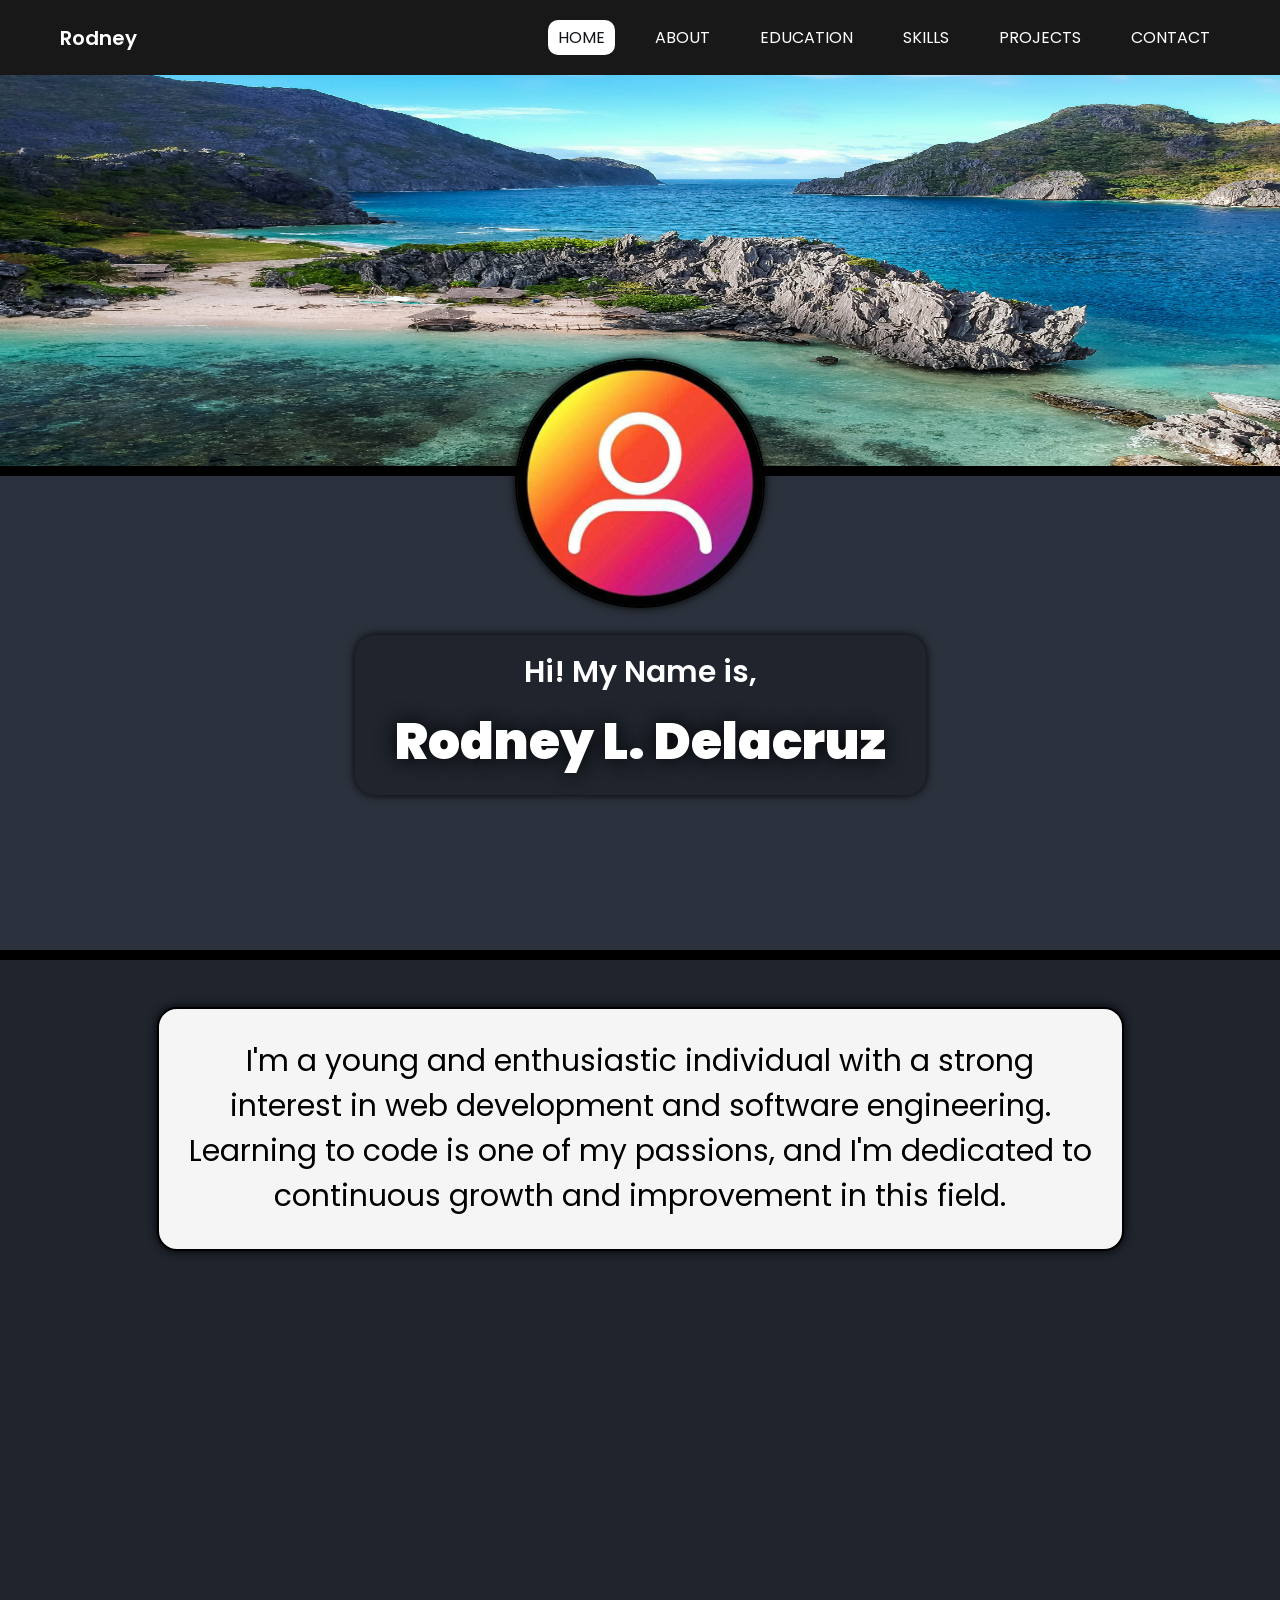
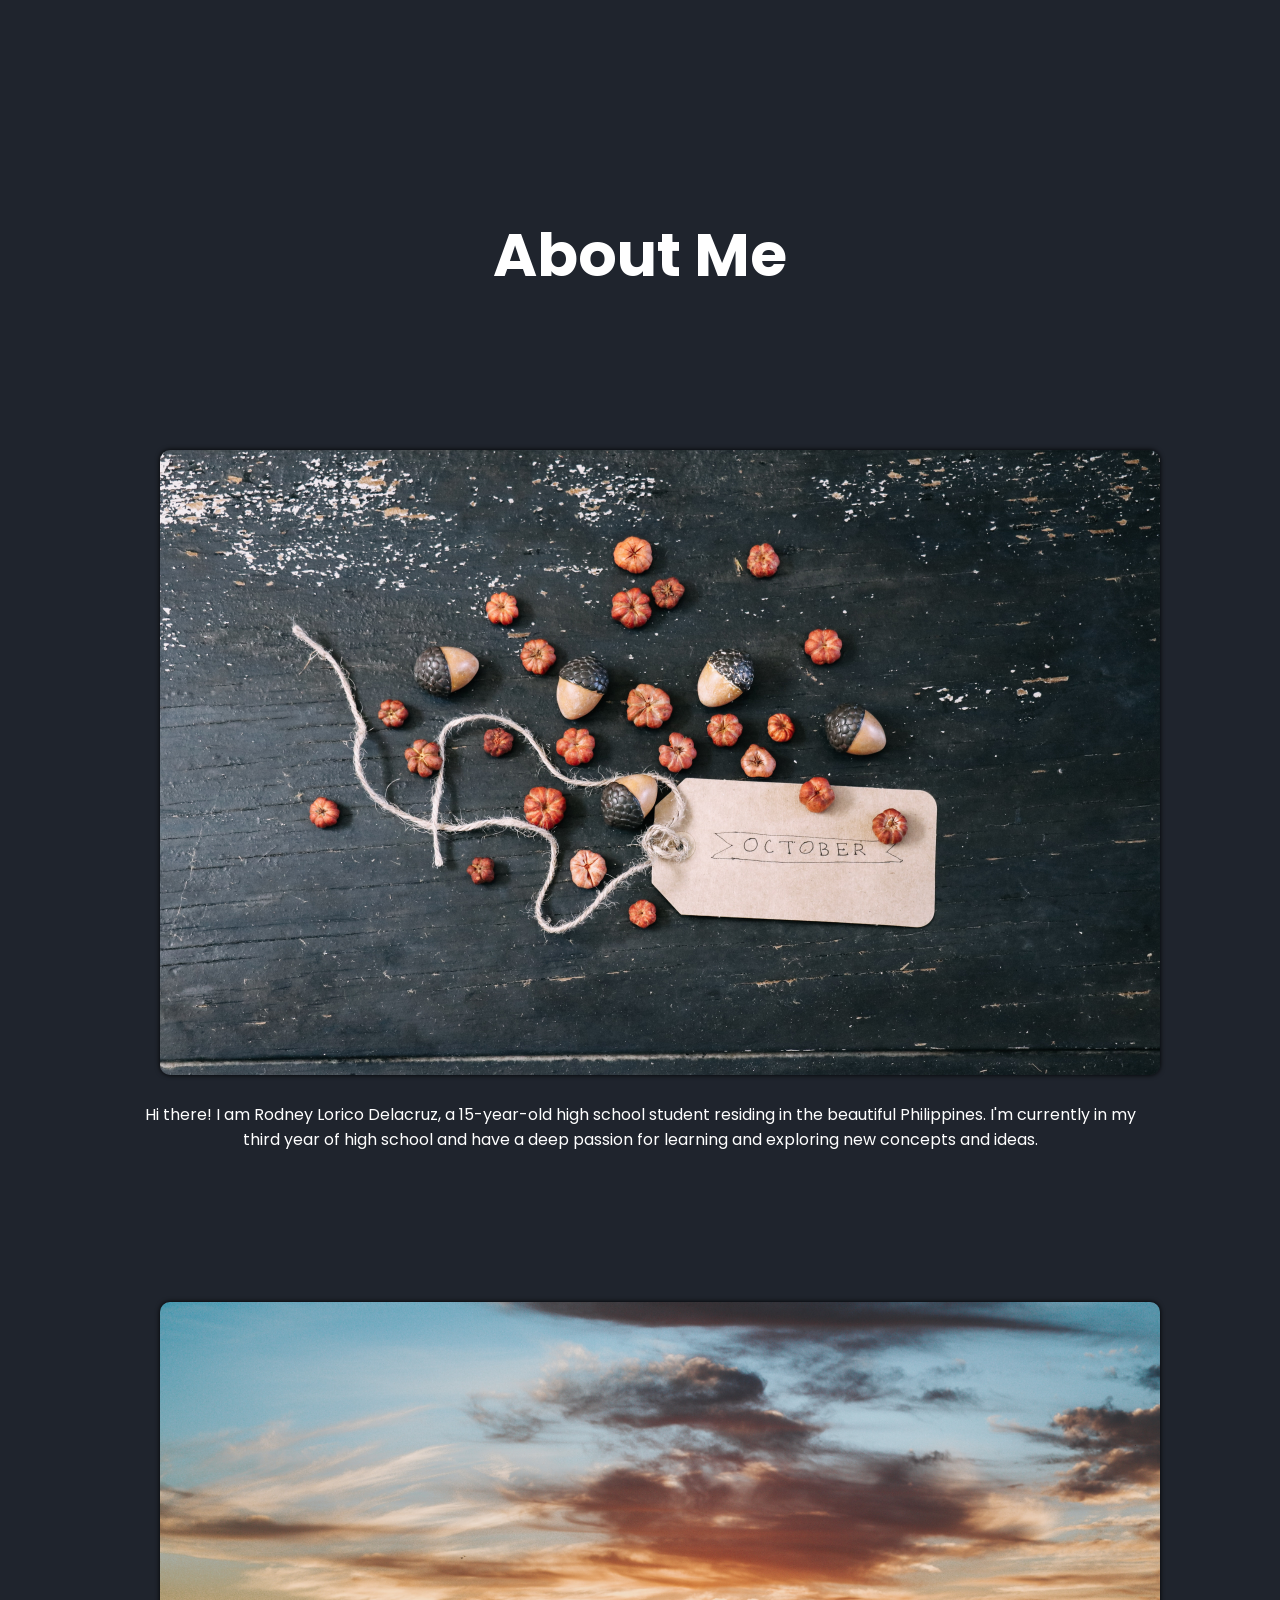
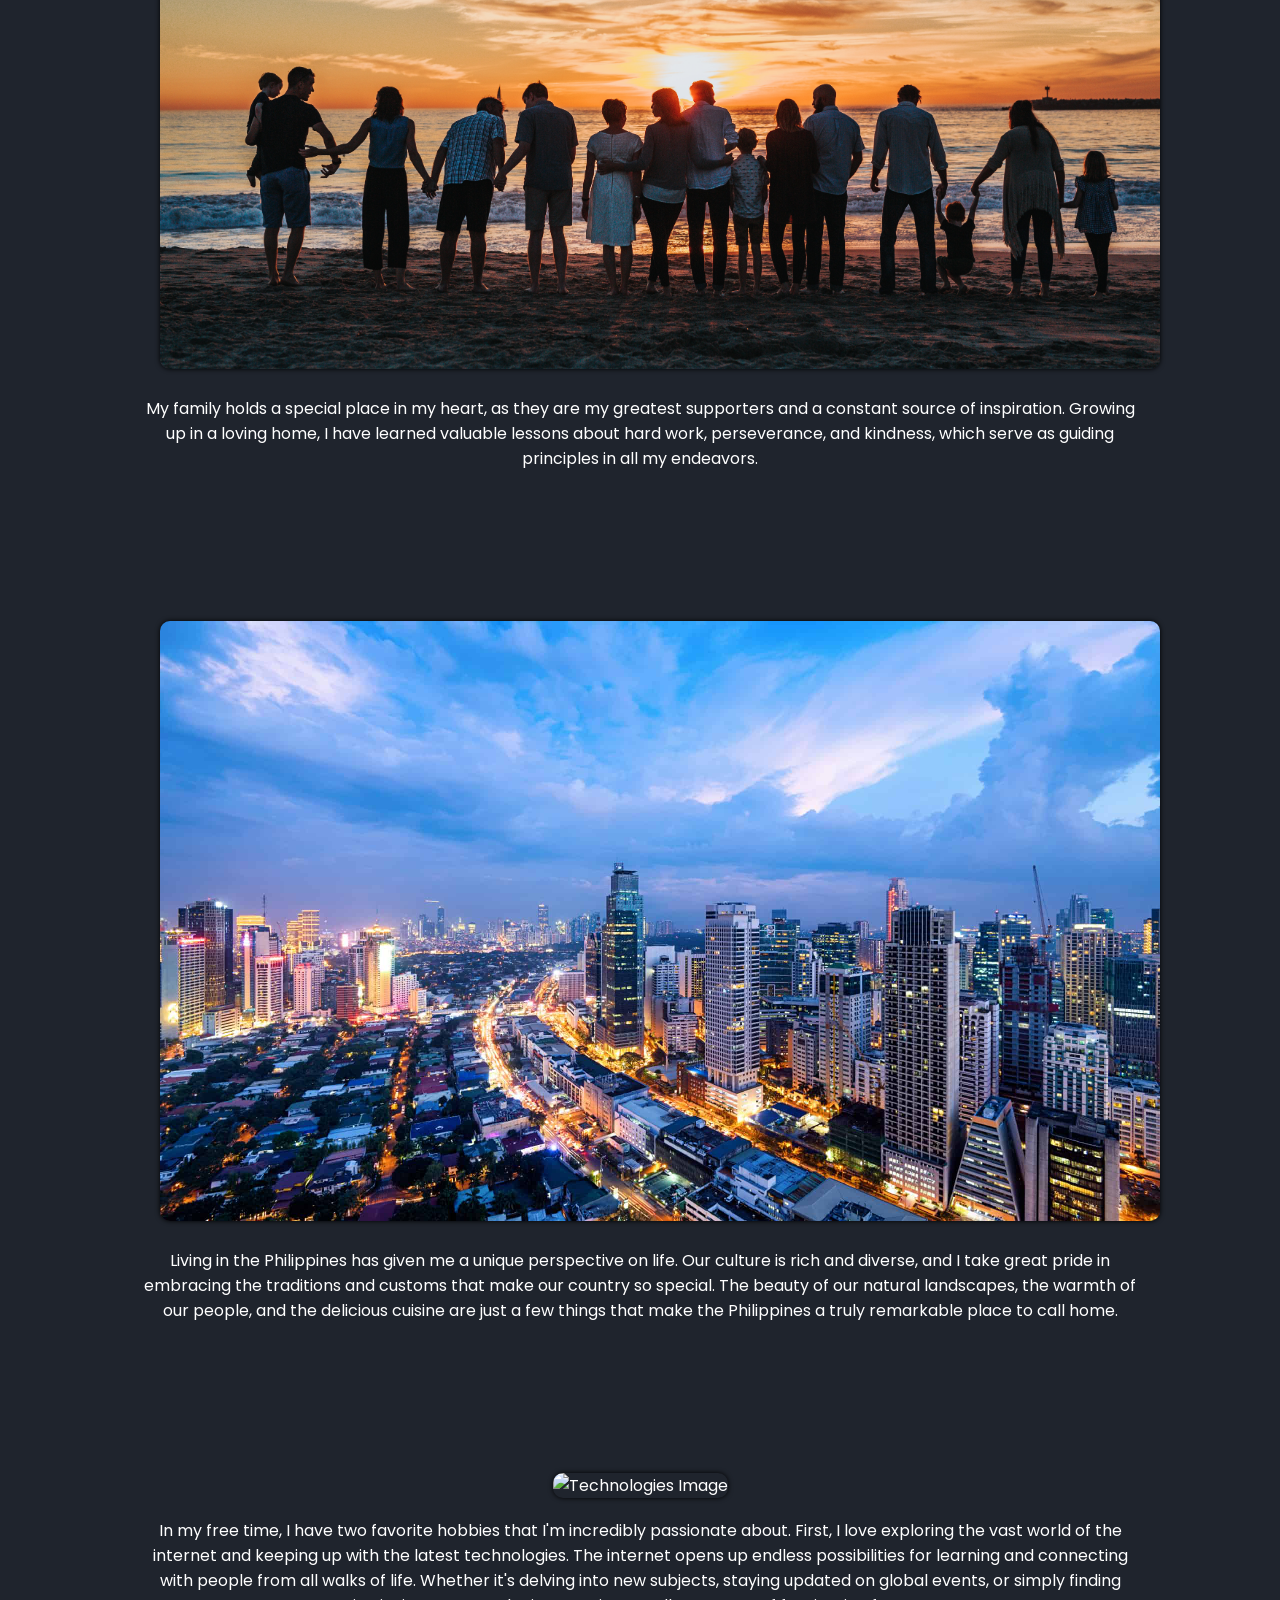
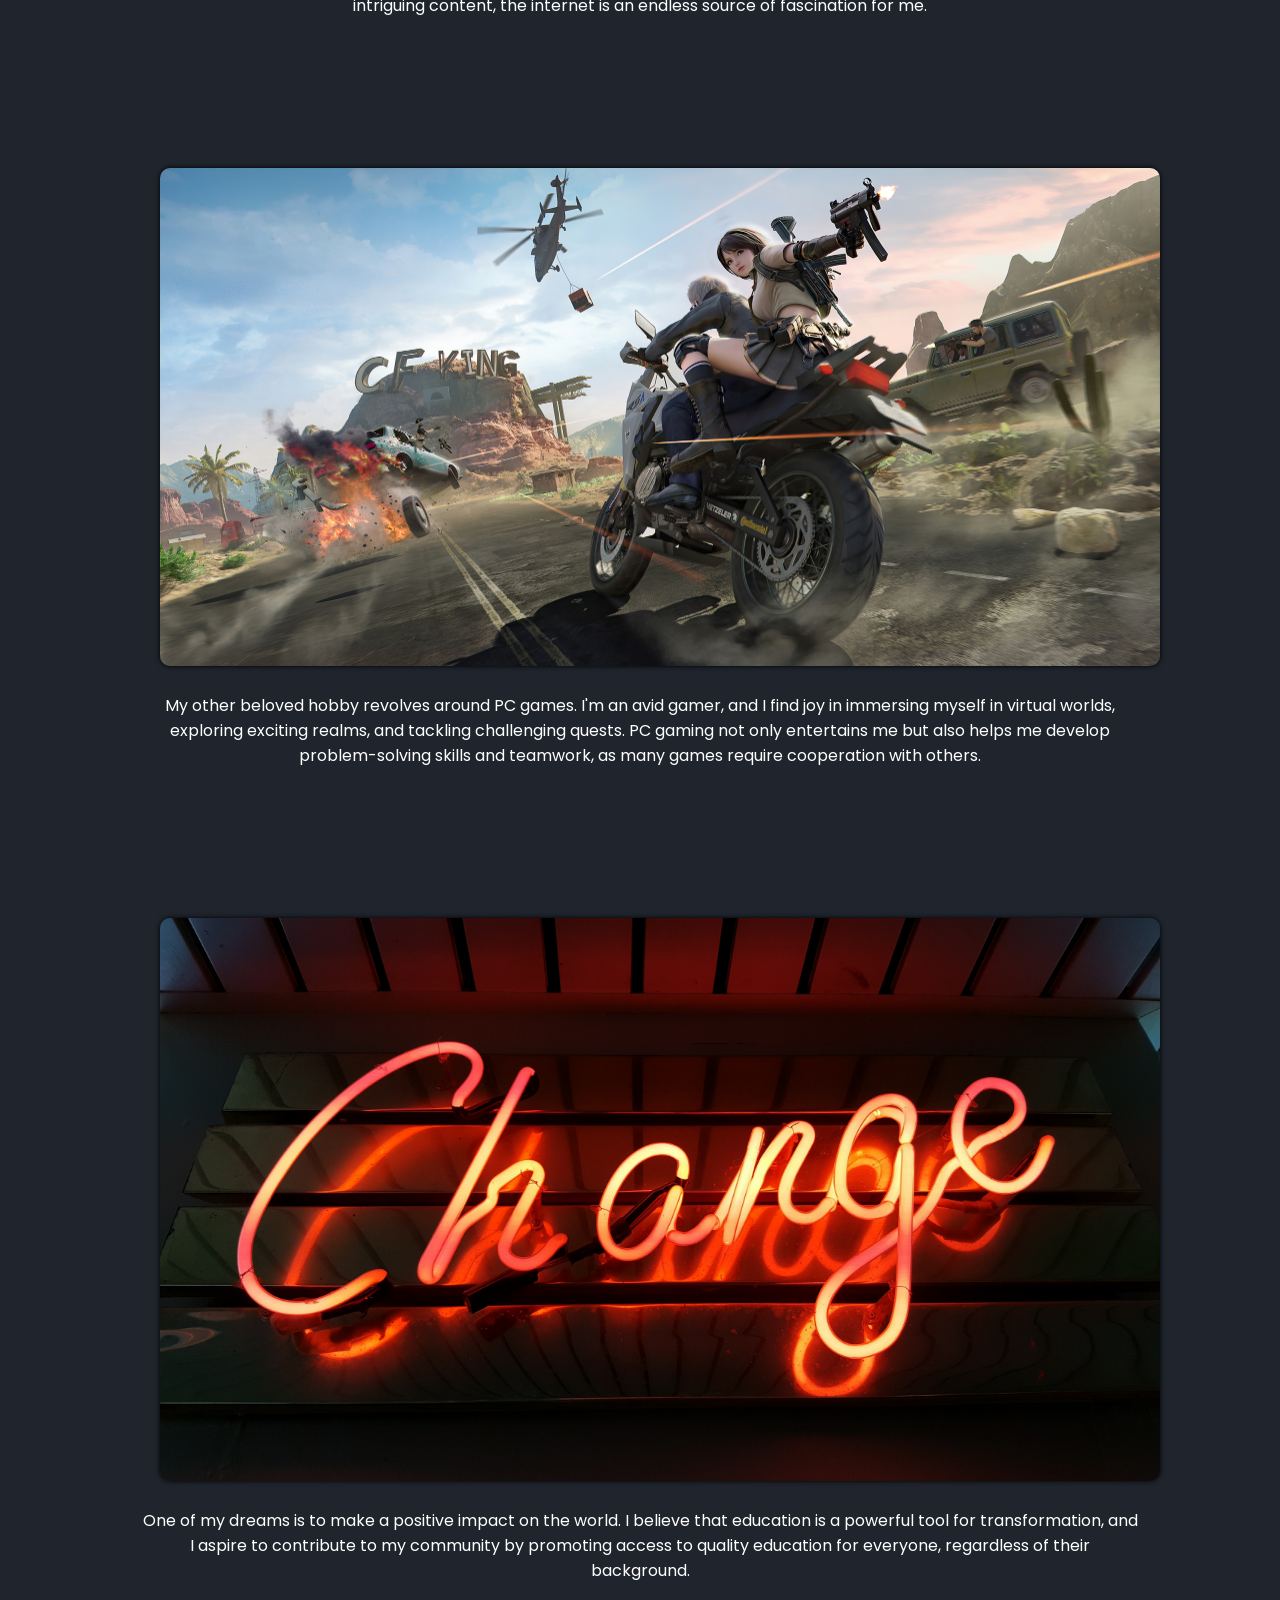
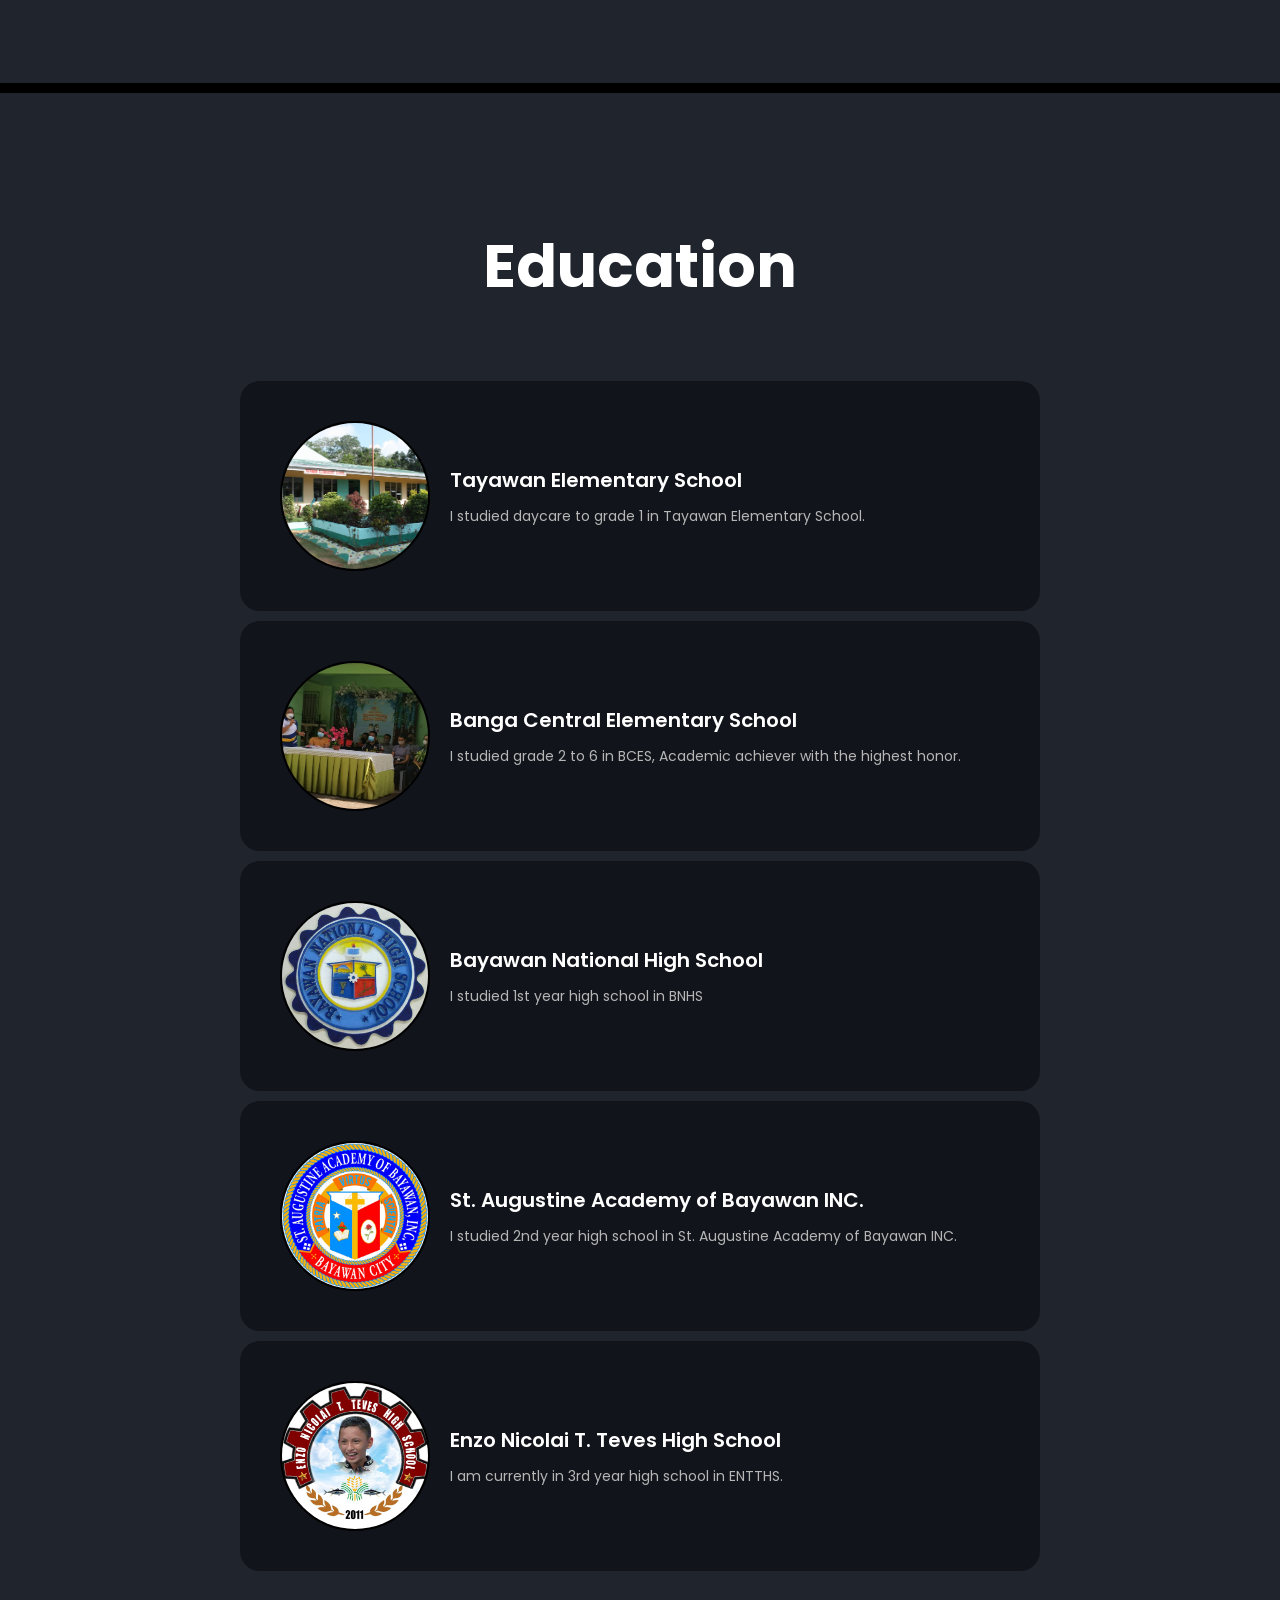
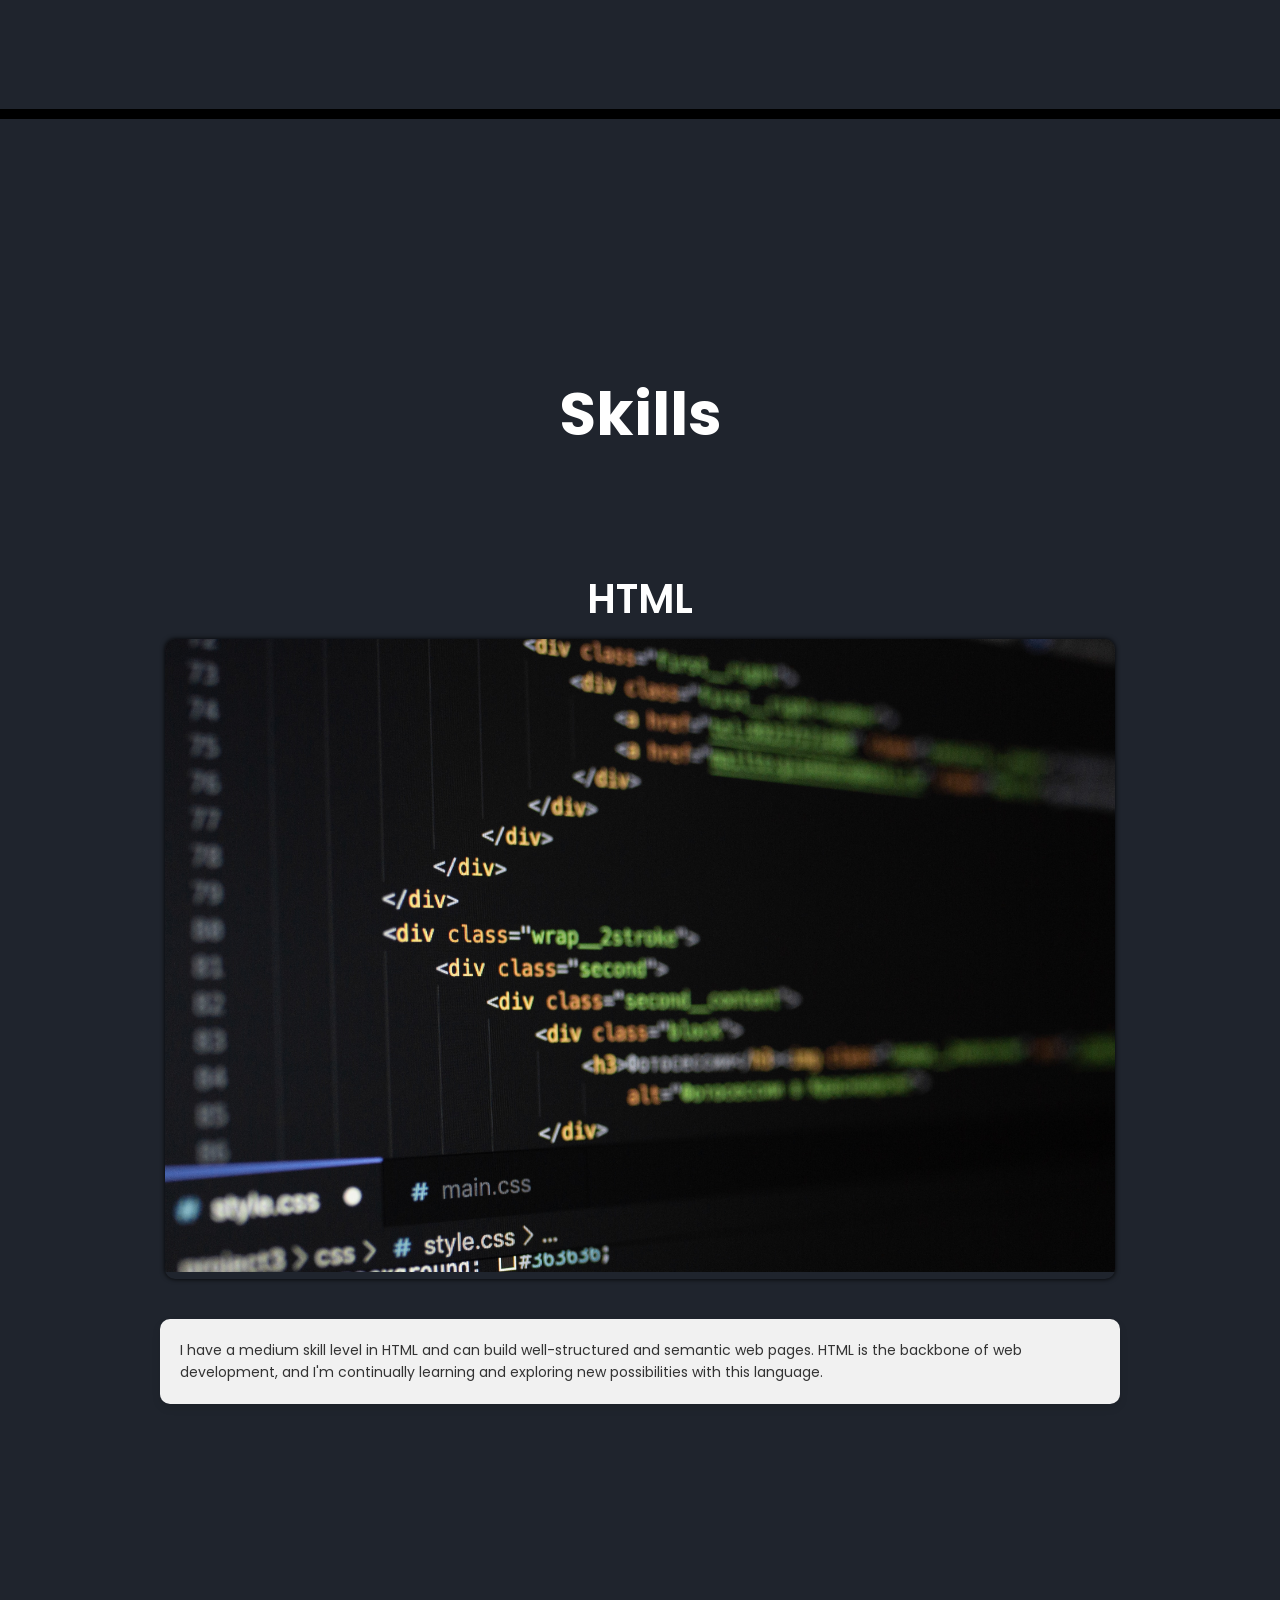
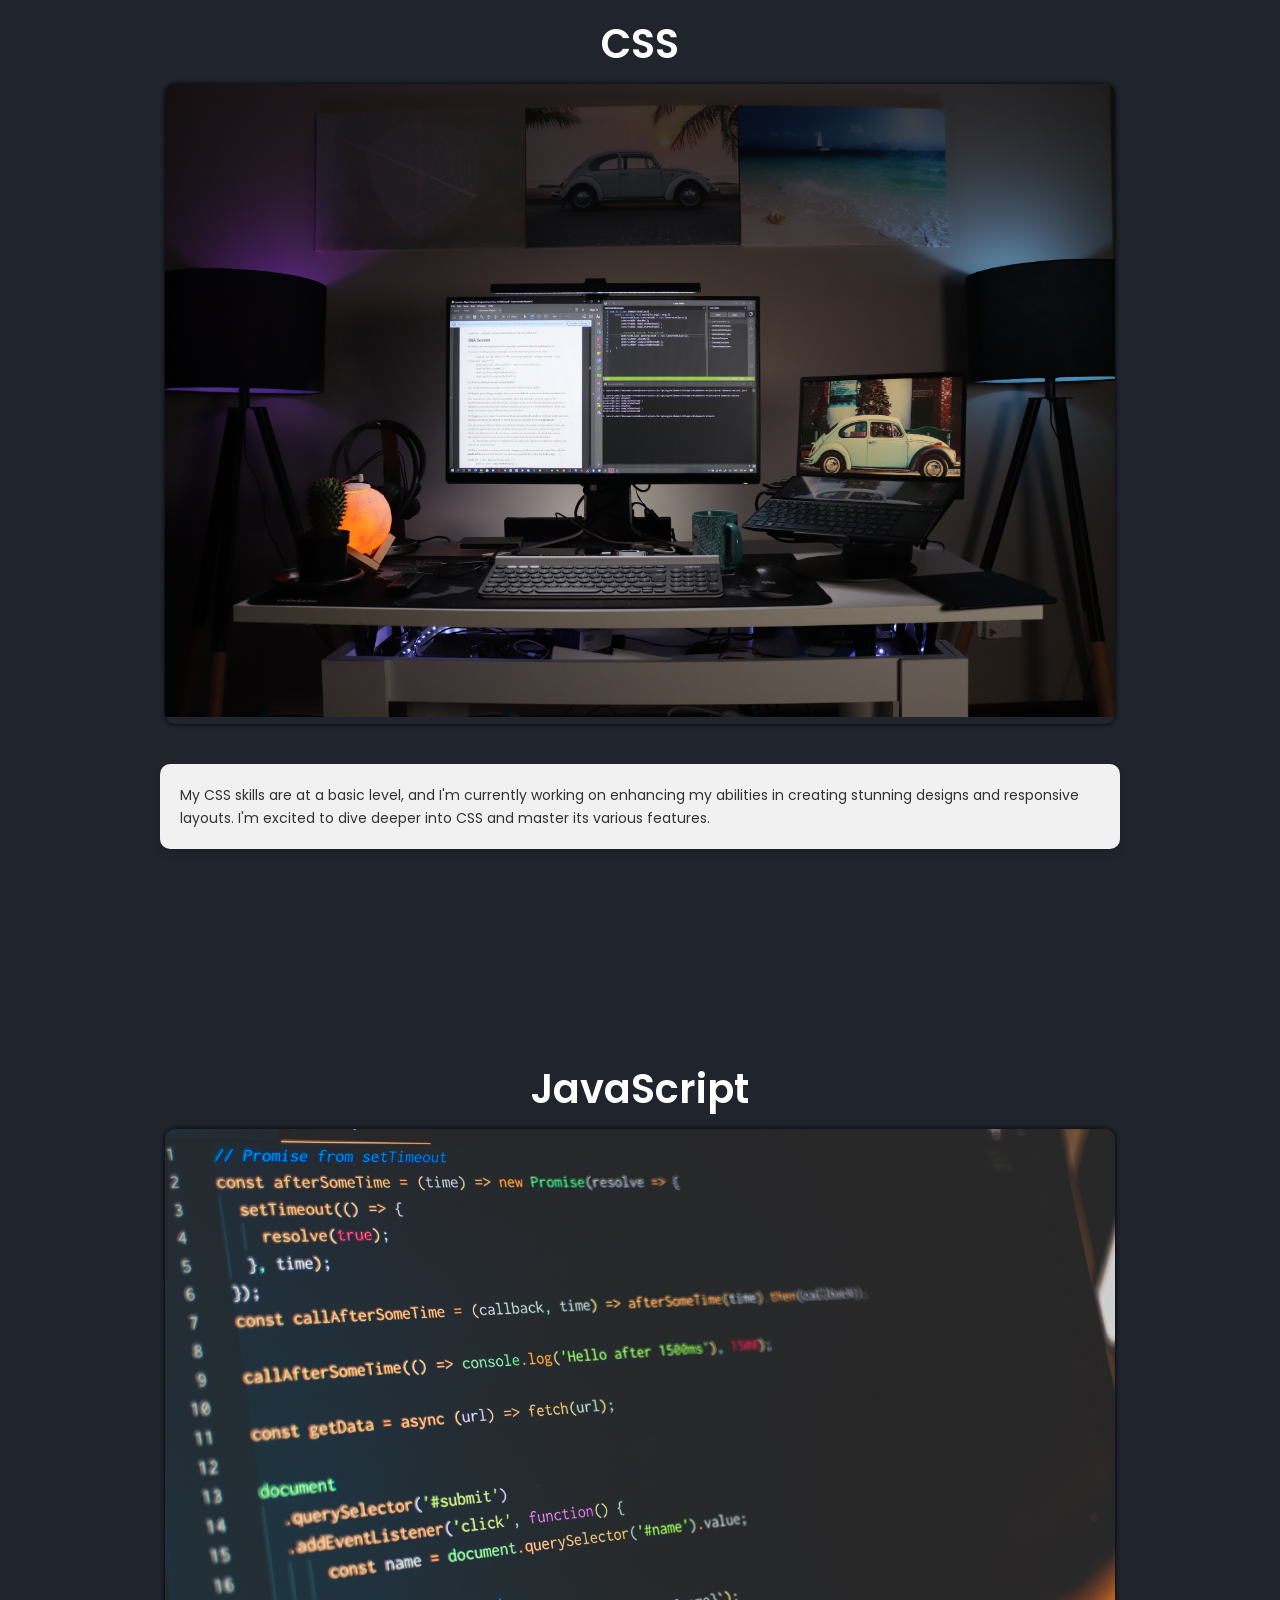
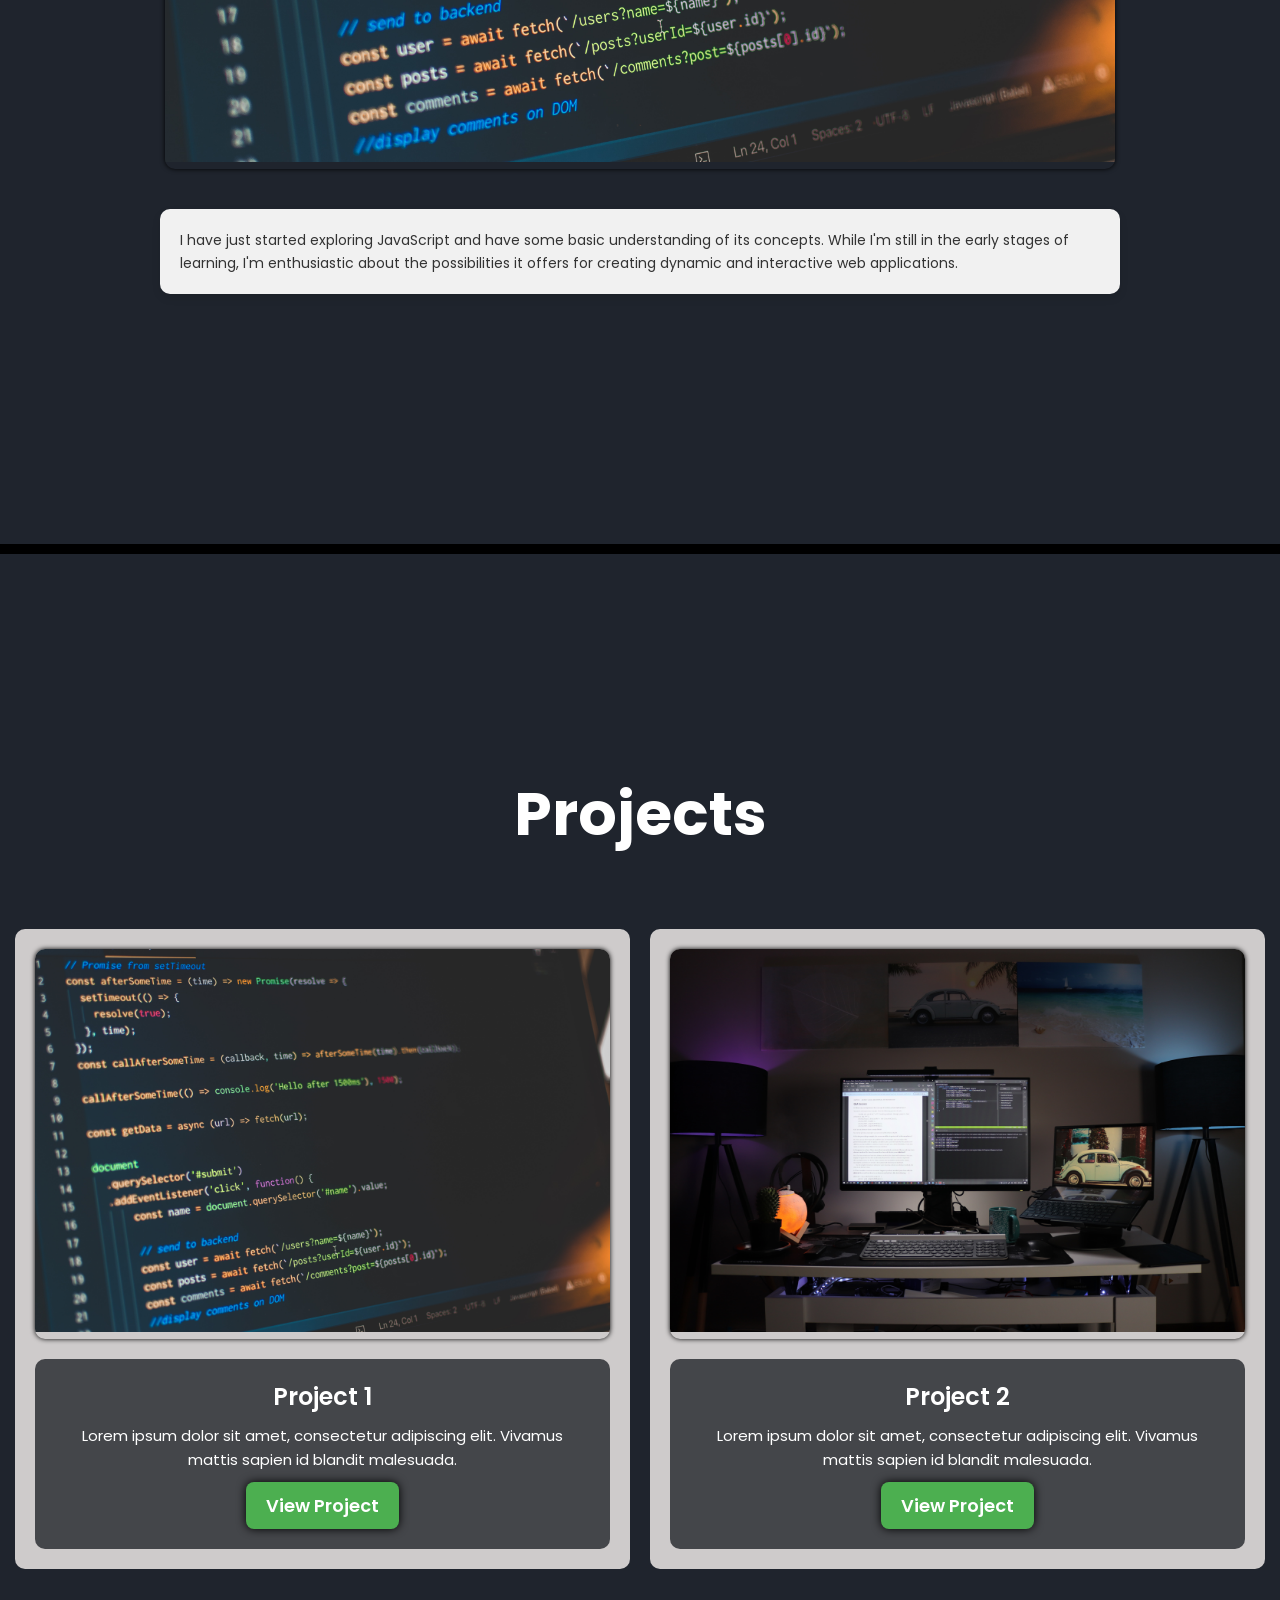
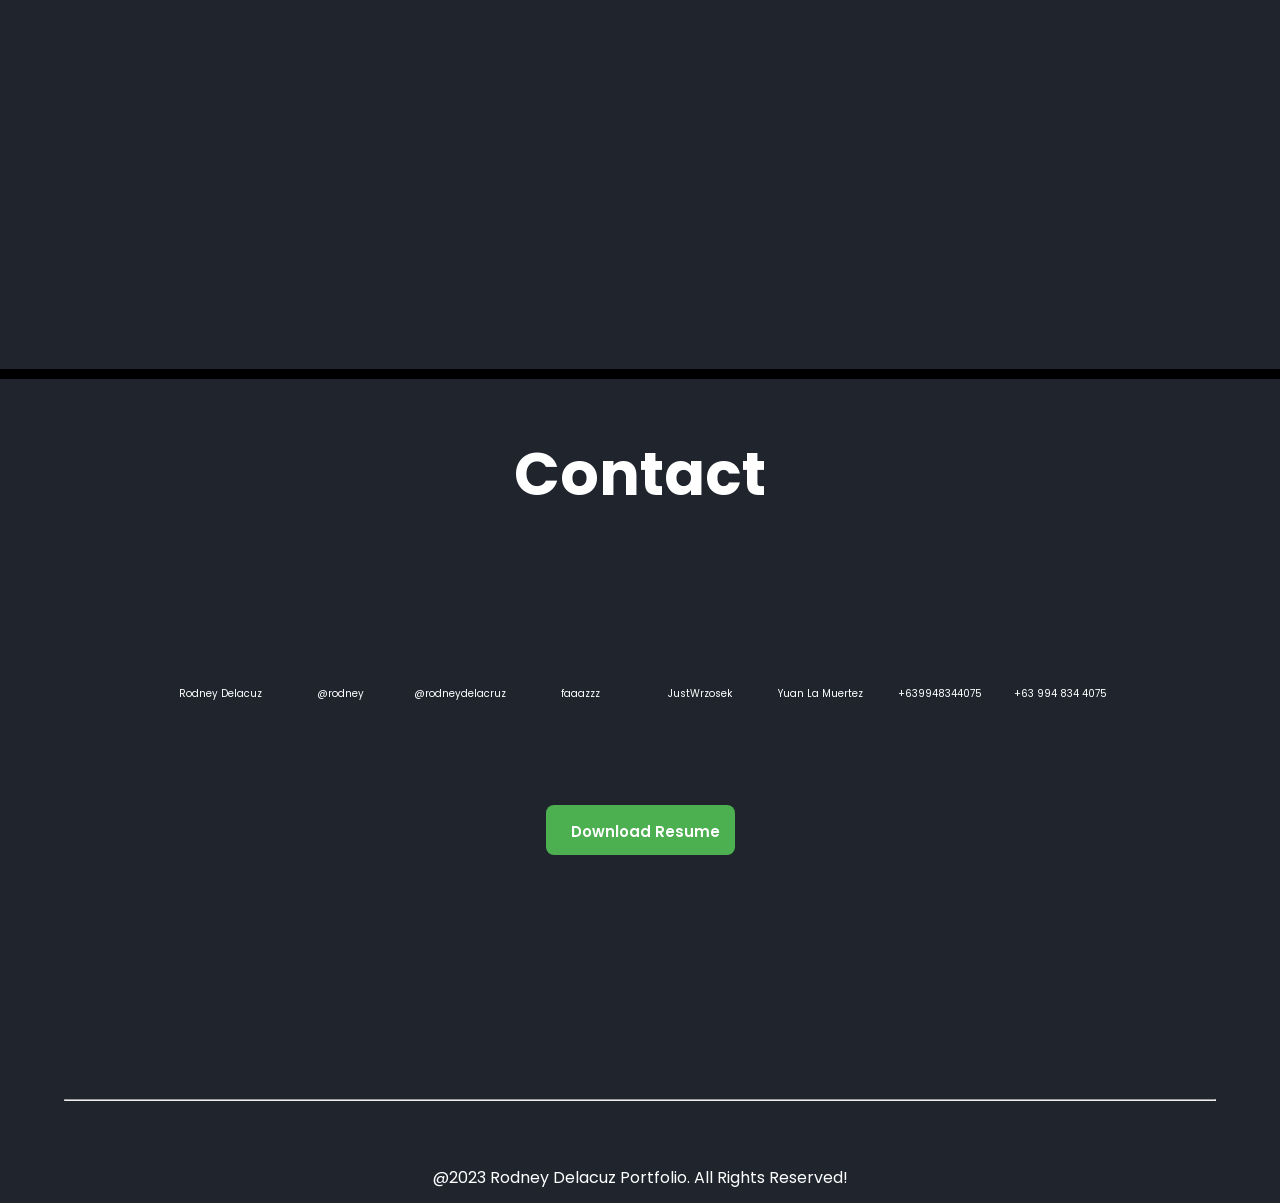
==== index.html @ 7a2fbad9 "v1.2.4 - Home Section Revamped - Fixed compatability" ====
<!DOCTYPE html>
<html lang="en">
<head>
    <meta charset="UTF-8">
    <meta name="viewport" content="width=device-width, initial-scale=1.0">
    <title>Rodney Delacruz</title>
    <link href='https://fonts.googleapis.com/css?family=Poppins' rel='stylesheet'>
    <link rel="stylesheet" href="style.css">
    <script src="https://cdnjs.cloudflare.com/ajax/libs/font-awesome/6.0.0-beta3/js/all.min.js"></script>
</head>
<body>

    <header>
        <nav>
            <ul class='nav-bar'>
                <li class='logo'><a href='#'>Rodney</a></li>
                <input type='checkbox' id='check' />
                <span class="menu">
                    <li><a href="#Home" class="active">Home</a></li>
                    <li><a href="#About">About</a></li>
                    <li><a href="#Education">Education</a></li>
                    <li><a href="#Skills">Skills</a></li>
                    <li><a href="#Projects">Projects</a></li>
                    <li><a href="#Contact">Contact</a></li>
                    <label for="check" class="close-menu"><i class="fas fa-times"></i></label>
                </span>
                <label for="check" class="open-menu"><i class="fas fa-bars"></i></label>
            </ul>
        </nav>
        </header>
    

        <section id="Home">
            <div class="home-container">
                <div class="image">
                    <img src="images/philippines.jpg" alt="">
                </div>
                <div class="profile-pic">
                    <img src="images/user.jpg" alt="">
                </div>
                <div class="content content-bottom-left">
                    <p class="hi-intro">Hi! My Name is,</p>
                    <h2 class="name">Rodney L. Delacruz</h2>
                </div>
                <div class="content content-bottom-right">
                    <p class="content-text">I'm a young and enthusiastic individual with a strong <br>interest
                        in web development and software engineering. <br>Learning to code is one of my passions,
                        and I'm dedicated to <br>continuous growth and improvement in this field.</p>
                </div>
            </div>
        </section>

    <section id="About">

        <div class="about">
            <h2 class="about-heading">About Me</h2>
    
            <div class="about-item">
                <div class="about-image">
                    <img src="images/october.jpg" alt="October Image">
                </div>
                <p class="about-content-text">Hi there! I am Rodney Lorico Delacruz, a 15-year-old high school student residing in the beautiful Philippines. I'm currently in my third year of high school and have a deep passion for learning and exploring new concepts and ideas.</p>
            </div>
    
            <div class="about-item">
                <div class="about-image">
                    <img src="images/family.jpg" alt="Family Image">
                </div>
                <p class="about-content-text">My family holds a special place in my heart, as they are my greatest supporters and a constant source of inspiration. Growing up in a loving home, I have learned valuable lessons about hard work, perseverance, and kindness, which serve as guiding principles in all my endeavors.</p>
            </div>
    
            <div class="about-item">
                <div class="about-image">
                    <img src="images/manila.jpg" alt="Philippines Image">
                </div>
                <p class="about-content-text">Living in the Philippines has given me a unique perspective on life. Our culture is rich and diverse, and I take great pride in embracing the traditions and customs that make our country so special. The beauty of our natural landscapes, the warmth of our people, and the delicious cuisine are just a few things that make the Philippines a truly remarkable place to call home.</p>
            </div>
    
            <div class="about-item">
                <div class="about-image">
                    <img src="images/technologies.jpg" alt="Technologies Image">
                </div>
                <p class="about-content-text">In my free time, I have two favorite hobbies that I'm incredibly passionate about. First, I love exploring the vast world of the internet and keeping up with the latest technologies. The internet opens up endless possibilities for learning and connecting with people from all walks of life. Whether it's delving into new subjects, staying updated on global events, or simply finding intriguing content, the internet is an endless source of fascination for me.</p>
            </div>
    
            <div class="about-item">
                <div class="about-image">
                    <img src="images/cod.jpg" alt="PC Games Image">
                </div>
                <p class="about-content-text">My other beloved hobby revolves around PC games. I'm an avid gamer, and I find joy in immersing myself in virtual worlds, exploring exciting realms, and tackling challenging quests. PC gaming not only entertains me but also helps me develop problem-solving skills and teamwork, as many games require cooperation with others.</p>
            </div>
    
            <div class="about-item">
                <div class="about-image">
                    <img src="images/possitive.jpg" alt="Positive Impact Image">
                </div>
                <p class="about-content-text">One of my dreams is to make a positive impact on the world. I believe that education is a powerful tool for transformation, and I aspire to contribute to my community by promoting access to quality education for everyone, regardless of their background.</p>
            </div>
        </div>

    </section>
    <section id="Education">
        <div class="education-container">
            <h2 class="education-heading">Education</h2>
            <div class="education-item">
                <img src="images/tes.jpg" alt="Tayawan Elementary School" class="education-image">
                <div class="education-details">
                    <h3 class="education-title">Tayawan Elementary School</h3>
                    <p class="education-description">I studied daycare to grade 1 in Tayawan Elementary School.</p>
                </div>
            </div>
            <div class="education-item">
                <img src="images/bces.jpg" alt="Barangay Banga Central Elementary School" class="education-image">
                <div class="education-details">
                    <h3 class="education-title">Banga Central Elementary School</h3>
                    <p class="education-description">I studied grade 2 to 6 in BCES, Academic achiever with the highest honor.</p>
                </div>
            </div>
            <div class="education-item">
                <img src="images/bnhs.jpg" alt="Bayawan National High School" class="education-image">
                <div class="education-details">
                    <h3 class="education-title">Bayawan National High School</h3>
                    <p class="education-description">I studied 1st year high school in BNHS</p>
                </div>
            </div>
            <div class="education-item">
                <img src="images/saa.jpg" alt="St. Augustine Academy of Bayawan INC." class="education-image">
                <div class="education-details">
                    <h3 class="education-title">St. Augustine Academy of Bayawan INC.</h3>
                    <p class="education-description">I studied 2nd year high school in St. Augustine Academy of Bayawan INC.</p>
                </div>
            </div>
            <div class="education-item">
                <img src="images/entths.jpg" alt="Enzo Nicolai T. Teves High School" class="education-image">
                <div class="education-details">
                    <h3 class="education-title">Enzo Nicolai T. Teves High School</h3>
                    <p class="education-description">I am currently in 3rd year high school in ENTTHS.</p>
                </div>
            </div>
        </div>
    </section>

    <section id="Skills">

        <div class="skills-container">
            <h2 class="skills-heading">Skills</h2>
    
            <div class="skill-item">
                <i class="fab fa-html5 skill-icon"></i>
                <h3 class="skill-title">HTML</h3>
                <div class="skill-image">
                    <img src="images/html.jpg" alt="HTML">
                </div>
                <p class="skill-description">I have a medium skill level in HTML and can build well-structured and semantic web pages. HTML is the backbone of web development, and I'm continually learning and exploring new possibilities with this language.</p>
            </div>
    
            <div class="skill-item">
                <i class="fab fa-css3-alt skill-icon"></i>
                <h3 class="skill-title">CSS</h3>
                <div class="skill-image">
                    <img src="images/css.jpg" alt="CSS">
                </div>
                <p class="skill-description">My CSS skills are at a basic level, and I'm currently working on enhancing my abilities in creating stunning designs and responsive layouts. I'm excited to dive deeper into CSS and master its various features.</p>
            </div>
    
            <div class="skill-item">
                <i class="fab fa-js skill-icon"></i>
                <h3 class="skill-title">JavaScript</h3>
                <div class="skill-image">
                    <img src="images/javascript.jpg" alt="JavaScript">
                </div>
                <p class="skill-description">I have just started exploring JavaScript and have some basic understanding of its concepts. While I'm still in the early stages of learning, I'm enthusiastic about the possibilities it offers for creating dynamic and interactive web applications.</p>
            </div>
    
            <!-- Add more skills with icons, images, and descriptions as needed -->
    
        </div>
    </section>

    <section id="Projects" class="projects-section">
        <h2 class="section-heading">Projects</h2>
        <div class="project-tiles">
            <div class="project-tile">
                <div class="project-image">
                    <img src="images/javascript.jpg" alt="Project 1">
                </div>
                <div class="project-info">
                    <h3 class="project-title">Project 1</h3>
                    <p class="project-description">Lorem ipsum dolor sit amet, consectetur adipiscing elit. Vivamus mattis sapien id blandit malesuada.</p>
                    <a href="#" class="view-project-btn"><i class="fas fa-eye"></i>View Project</a>
                </div>
            </div>
            <div class="project-tile">
                <div class="project-image">
                    <img src="images/css.jpg" alt="Project 2">
                </div>
                <div class="project-info">
                    <h3 class="project-title">Project 2</h3>
                    <p class="project-description">Lorem ipsum dolor sit amet, consectetur adipiscing elit. Vivamus mattis sapien id blandit malesuada.</p>
                    <a href="#" class="view-project-btn"><i class="fas fa-eye"></i>View Project</a>
                </div>
            </div>
            <!-- Add more project tiles here -->
        </div>
    </section>
    

    <section id="Contact">
        <div class="contact-container">
            <div class="contact-left">
                <h2 class="contact-heading">Contact</h2>
                <div class="social-media-container">
                    <div class="social-media-item facebook">
                        <a href="https://web.facebook.com/profile.php?id=100084399425874" target="_blank"><i class="fab fa-facebook-f contact-icon"></i></a>
                        <span class="contact-text">Rodney Delacuz</span>
                    </div>
                    <div class="social-media-item twitter">
                        <a href=""><i class="fab fa-twitter contact-icon"></i></a>
                        <span class="contact-text">@rodney</span>
                    </div>
                    <div class="social-media-item instagram">
                        <a href=""><i class="fab fa-instagram contact-icon"></i></a>
                        <span class="contact-text">@rodneydelacruz</span>
                    </div>
                    <div class="social-media-item discord">
                        <a href=""><i class="fab fa-discord contact-icon"></i></a>
                        <span class="contact-text">faaazzz</span>
                    </div>
                    <div class="social-media-item github">
                        <a href=""><i class="fab fa-github contact-icon"></i></a>
                        <span class="contact-text">JustWrzosek</span>
                    </div>
                    <div class="social-media-item youtube">
                        <a href="https://www.youtube.com/channel/UCnkOqed8EyHfu2-cXQx1p8g" target="_blank"><i class="fab fa-youtube contact-icon"></i></a>
                        <span class="contact-text">Yuan La Muertez</span>
                    </div>
                    <div class="social-media-item whatsapp">
                        <a href=""><i class="fa-brands fa-whatsapp contact-icon"></i></a>
                        <span class="contact-text">+639948344075</span>
                    </div>
                    <div class="social-media-item phone">
                        <a href=""><i class="fas fa-phone contact-icon"></i></a>
                        <span class="contact-text">+63 994 834 4075</span>
                    </div>
                </div>
                <div class="download-resume">
                    <a href="#"><i class="fa-solid fa-download download-icon"></i>Download Resume</a>
                </div>
            </div>
        </div>
        
    </section>

<footer>

    <hr class="footer-line">

    <p>@2023 Rodney Delacuz Portfolio. All Rights Reserved!</p>

</footer>

    <script src="script.js"></script>
</body>
</html>
---- style.css ----
* {
    margin: 0;
    padding: 0;
    box-sizing: border-box;
    scroll-behavior: smooth;
    font-family: 'Poppins', sans-serif;
}

body {
    font-family: "Poppins", sans-serif;
    --color1: #FFF ;
    --color2: #181818 ;
}

.nav-bar {
    width: 100%;
    display: flex;
    justify-content: space-between;
    align-items: center;
    list-style: none;
    position: fixed;
    background-color: var(--color2);
    padding: 20px 60px;
    z-index: 102;
}

.logo a {
    font-size: 20px;
    color: #fff;
    text-decoration: none;
    font-weight: 600;
}

.menu {
    display: flex;
}

.menu li {
    padding-left: 30px;
}

.menu li a {
    display: inline-block;
    padding: 5px 10px;
    text-decoration: none;
    color: var(--color1);
    text-align: center;
    transition: 0.15s ease-in-out;
    position: relative;
    text-transform: uppercase;
    border-radius: 10px;
}

.menu li a:hover,
.menu li a.active {
    background-color: #fff;
    border-radius: 10px;
    color: #11141a;
}

.open-menu , .close-menu {
    position: absolute;
    color: var(--color1);
    cursor: pointer;
    font-size: 1.5rem;
    display: none;
}

.open-menu {
    top: 50%;
    right: 20px;
    transform: translateY(-50%);
}

.close-menu {
    top: 20px;
    right: 20px;
}

#check {
    display: none;
}

@media(max-width: 610px) {
    .menu {
        flex-direction: column;
        align-items: center;
        justify-content: center;
        width: 80%;
        height: 100vh;
        position: fixed;
        top: 0;
        right: -100%;
        z-index: 100;
        background-color: var(--color2);
        transition: all 0.2s ease-in-out;
    }

    .menu li {
        margin-top: 40px;
    }

    .menu li a {
        padding: 10px;
    }

    .open-menu, .close-menu {
        display: block;
    }

    #check:checked ~ .menu {
        right: 0;
    }

    .nav-bar {
        padding: 10px 10px;
    }
}


section {
    min-height: 100vh;
    background: #1f242d;
    color: #fff;
    border-bottom: 10px solid black;
}

#Home {
    color: white;
    position: relative;
    background-color: #2c323d;
    padding-bottom: 50px;
    border-bottom: 10px solid black;
}

.home-container {
    display: flex;
    justify-content: center;
    align-items: center;
    flex-direction: column;
    height: 100vh;
}

.image img {
    width: 181.7vh;
    height: 45vh;
    margin-top: 27%;
    border-bottom: 10px solid black;
    
}

.profile-pic {
    margin-top: -125px; /* Half of the profile image height */
}

.profile-pic img {
    width: 250px;
    height: 250px;
    border-radius: 50%;
    border: 2px solid black;
    box-shadow: 0 0 10px black;
}

.content {
    text-align: center;
    padding: 20px;
}

.content-bottom-left {
    order: 1; /* Change the order to 1 to push it below the profile image */
    background: #1f242d;
    margin-bottom: 15%;
    border-radius: 20px;
    margin-top: 20px;
    padding: 15px 40px;
    box-shadow: 0 0 10px black;
}

.content-bottom-right {
    order: 3; /* Change the order to 3 to push it below the profile image */
}

.hi-intro {
    font-size: 30px;
    font-weight: 600;
    margin-bottom: 10px;
    color: white;
}

.name {
    font-size: 50px;
    font-weight: 900;
    margin-bottom: 0;
    text-shadow: 0 0 20px black;
    color: white;
}

.content-text {
    color: black;
    font-size: 30px;
    background-color: whitesmoke;
    padding: 30px;
    border-radius: 20px;
    border: 2px solid black;
    box-shadow: 0 0 10px black;
}

@media only screen and (max-width: 768px) {
    
    #Home {
        background-color: #1f242d;
    }
    
    .content-bottom-left {
        background: 0;
        box-shadow: none;
    }

    .home-container {
        flex-direction: column;
        align-items: center;
    }
    .image img {
        width: 100%;
        max-width: 400px;
        height: auto;
        margin-top: 30%;
        border-bottom: 0;
        border-radius: 10px;
        display: none;
    }
    .profile-pic {
        margin-top: 20%;
        width: 150px;
        height: 150px;
        margin-bottom: 180px;
        margin-right: 20% !important;
        z-index: 100;

    }
    .content {
        text-align: center;
        padding: 20px;
        margin-top: -80px;
        z-index: 1;
    }
    .hi-intro {
        font-size: 20px;
        font-weight: 500;
        margin-bottom: 10px;
        color: rgb(192, 190, 190);
    }
    .name {
        font-size: 30px;
        font-weight: 900;
        margin-bottom: 20%;
        text-shadow: 0 0 20px black;
        color: whitesmoke;
    }
    .content-text {
        font-size: 12px;
        background-color: whitesmoke;
        padding: 30px;
        border-radius: 20px;
        color: black;
    }
}

@media (max-width: 540px) and (max-height: 960px) {
    .profile-pic {
        margin-right: 26%;
    }
  }
  

section#About {
    color: #fff;
    padding: 50px 15px;
}

.about {
    max-width: 1000px;
    margin: 0 auto;
    text-align: center;
    margin-bottom: 50px;
    margin-top: 50px;
}

.about-heading {
    font-size: 60px;
    font-weight: 700;
    padding-top: 200px;
    margin-top: 60%;
}

.about-content {
    font-size: 20px;
    line-height: 1.6;
}

.about img {
    box-shadow: 0 0 5px black;
    border-radius: 10px;
    margin: 20px;
    margin-top: 150px;
    width: 1000px;
    height: auto;
}

@media only screen and (max-width: 768px) {
    .about {
        display: flex;
        flex-direction: column;
        align-items: center;
        font-size: 10px;
    }

    .about-item {
        max-width: 400px;
        margin-bottom: 20px;
        margin-right: 9%;
    }

    .about-image img {
        width: 100%;
        height: auto;
        border-radius: 10px;
        box-shadow: 0 0 5px black;
    }

    .about-content-text {
        font-size: 12px;
        margin-top: 10px;
        margin-left: 7%;
    }

    .about-heading {
        font-size: 30px;
        margin-top: 0;
    }
}

.education-item {
    display: flex;
    align-items: center;
    margin-bottom: 10px;
    background-color: #11141a;
    padding: 40px;
    border-radius: 20px;
}

.education-heading {
    font-size: 60px;
    margin-bottom: 70px;
}

.education-image {
    width: 150px;
    height: 150px;
    border-radius: 50%;
    border: 2px solid black;
    object-fit: cover;
    margin-right: 20px;
}

.education-details {
    display: flex;
    flex-direction: column;
    text-align: left;
}

.education-title {
    font-size: 20px;
    font-weight: 600;
    margin-bottom: 10px;
}

.education-description {
    font-size: 14px;
    line-height: 1.6;
    color: rgb(182, 182, 182);
}

.education-container {
    max-width: 800px;
    margin: 0 auto;
    text-align: center;
    padding: 10% 0;
}

@media only screen and (max-width: 768px) {
    .education-item {
        margin-left: 40px;
        margin-right: 40px;
    }

    .education-image {
        width: 75px;
        height: 75px;
    }

    .education-title {
        font-size: 15px;
    }

    .education-description {
        font-size: 10px;
    }

    .education-heading {
        font-size: 30px;
        margin-bottom: 70px;
    }
}

#Skills {
    padding: 50px 15px;
}

.skills-container {
    max-width: 1000px;
    margin: 0 auto;
}

.skills-heading {
    font-size: 60px !important; 
    font-weight: 700;
    margin-bottom: 100px !important;
    margin-top: 20%;
    text-align: center;
    color: white;
}

.skill-item {
    display: flex;
    flex-direction: column;
    align-items: center;
    margin-bottom: 0px;
}

.skill-icon {
    font-size: 35px;
    color: white;
    margin-bottom: 10px;
}

.skill-title {
    font-size: 40px; 
    font-weight: 600;
    margin-bottom: 10px;
    color: white;
}

.skill-description {
    font-size: 14px;
    line-height: 1.6;
    color: #333;
    padding: 20px;
    border-radius: 10px;
    background-color: #f1f1f1;
    box-shadow: 0 4px 8px rgba(0, 0, 0, 0.1);
    margin: 20px;
    margin-bottom: 20%;
}

.skill-image {
    width: 950px;
    height: 700;
    border-radius: 10px;
    overflow: hidden;
    box-shadow: 0 0 5px black;
    margin-bottom: 20px;
}

.skill-image img {
    width: 100%;
    height: 100%;
    object-fit: cover;
}

@media only screen and (max-width: 768px) {
    .skill-image {
        width: 100%;
        max-width: 400px;
        height: auto;
    }

    .skills-heading {
        font-size: 30px;
    }
}

.projects-section {
    color: white;
    padding: 15px 15px;
    padding-bottom: 400px;
}

.section-heading {
    font-size: 60px;
    font-weight: 700;
    margin-bottom: 70px;
    margin-top: 200px;
    text-align: center;
}

.project-tiles {
    display: grid;
    grid-template-columns: repeat(auto-fit, minmax(300px, 1fr));
    gap: 20px;
    justify-items: center; 
}

.project-tile {
    background-color: rgb(206, 203, 203);
    border-radius: 10px;
    padding: 20px;
    display: flex;
    flex-direction: column; 
    align-items: center; 
}

.project-image {
    overflow: hidden;
    border-radius: 10px;
    margin-bottom: 20px;
    box-shadow: 0 0 5px black;
}

.project-image img {
    width: 100%;
    max-width: 650px;
    height: auto;
    object-fit: cover;
}

.project-info {
    text-align: center;
    width: 100%; 
    background-color: #11141ab9;
    border-radius: 10px;
    padding: 20px;
}

.project-title {
    font-size: 24px;
    font-weight: 600;
    margin-bottom: 10px;
}

.project-description {
    font-size: 15px;
    line-height: 1.6;
    margin-bottom: 10px; 
    padding-left: 20px;
    padding-right: 20px;
}

.view-project-btn {
    display: inline-block;
    background-color: #4CAF50;
    color: #fff;
    padding: 10px 20px;
    border-radius: 8px;
    text-decoration: none;
    font-size: 18px;
    font-weight: 600;
    transition: background-color 0.3s ease;
    box-shadow: 0 0 10px black;
}

.view-project-btn:hover {
    background: black;
}

#Contact {
    min-height: 80vh;
    border-bottom: 0;
}

.contact-container {
    padding: 50px 15px;
    display: flex;
    flex-direction: column;
    align-items: center;
    color: #fff;
    position: relative;
}

.contact-heading {
    font-size: 60px;
    margin-bottom: 70px;
    text-align: center;
}

.social-media-container {
    display: flex;
    flex-wrap: wrap;
    justify-content: center;
}

.social-media-item {
    font-size: 60px; 
    width: 120px; 
    height: 120px; 
    display: flex;
    justify-content: center;
    align-items: center;
    border-radius: 50%;
    flex-direction: column; 
    text-decoration: none;
    color: whitesmoke;
}

.social-media-item i {
    padding: 10px;
    border-radius: 50%;
    
}

.social-media-item a {
    color: whitesmoke;
}

.social-media-item a:hover {
    color: aqua;
}

.contact-text {
    font-size: 10px ;
    margin-top: px;
    color: #fff;
    text-align: center; /* Center the text horizontally */
}

.download-resume {
    display: flex;
    justify-content: center;
    align-items: center;
    margin-top: 10%;
}

.download-resume a {
    display: inline-block;
    background-color: #4CAF50;
    color: #fff;
    padding: 10px 15px;
    border-radius: 8px;
    text-decoration: none;
    font-size: 15px;
    font-weight: 600;
    transition: background-color 0.3s ease;
}

.download-resume a:hover {
    background-color: black;
}

.download-icon {
    margin-right: 10px;
    font-size: 20px;
}
@media only screen and (max-width: 768px) {
    .contact-container {
        padding: 30px 15px;
    }

    .contact-heading {
        font-size: 30px;
    }

    .social-media-item {
        font-size: 40px; /* Adjust the icon size for mobile devices */
        width: 80px; /* Adjust the width for mobile devices */
        height: 80px; /* Adjust the height for mobile devices */
    }

    .contact-text {
        display: none;
    }

    .project {
        text-align: center;
        font-size: 30px;
    }

    footer p {
        font-size: 10px;
    }
}

footer {
    text-align: center;
    color: #fff;
    background-color: #1f242d;
}

footer p {
    margin-top: 5%;
    padding-bottom: 1%;
}

.footer-line {
    margin-left: 5%;
    margin-right: 5%;
}
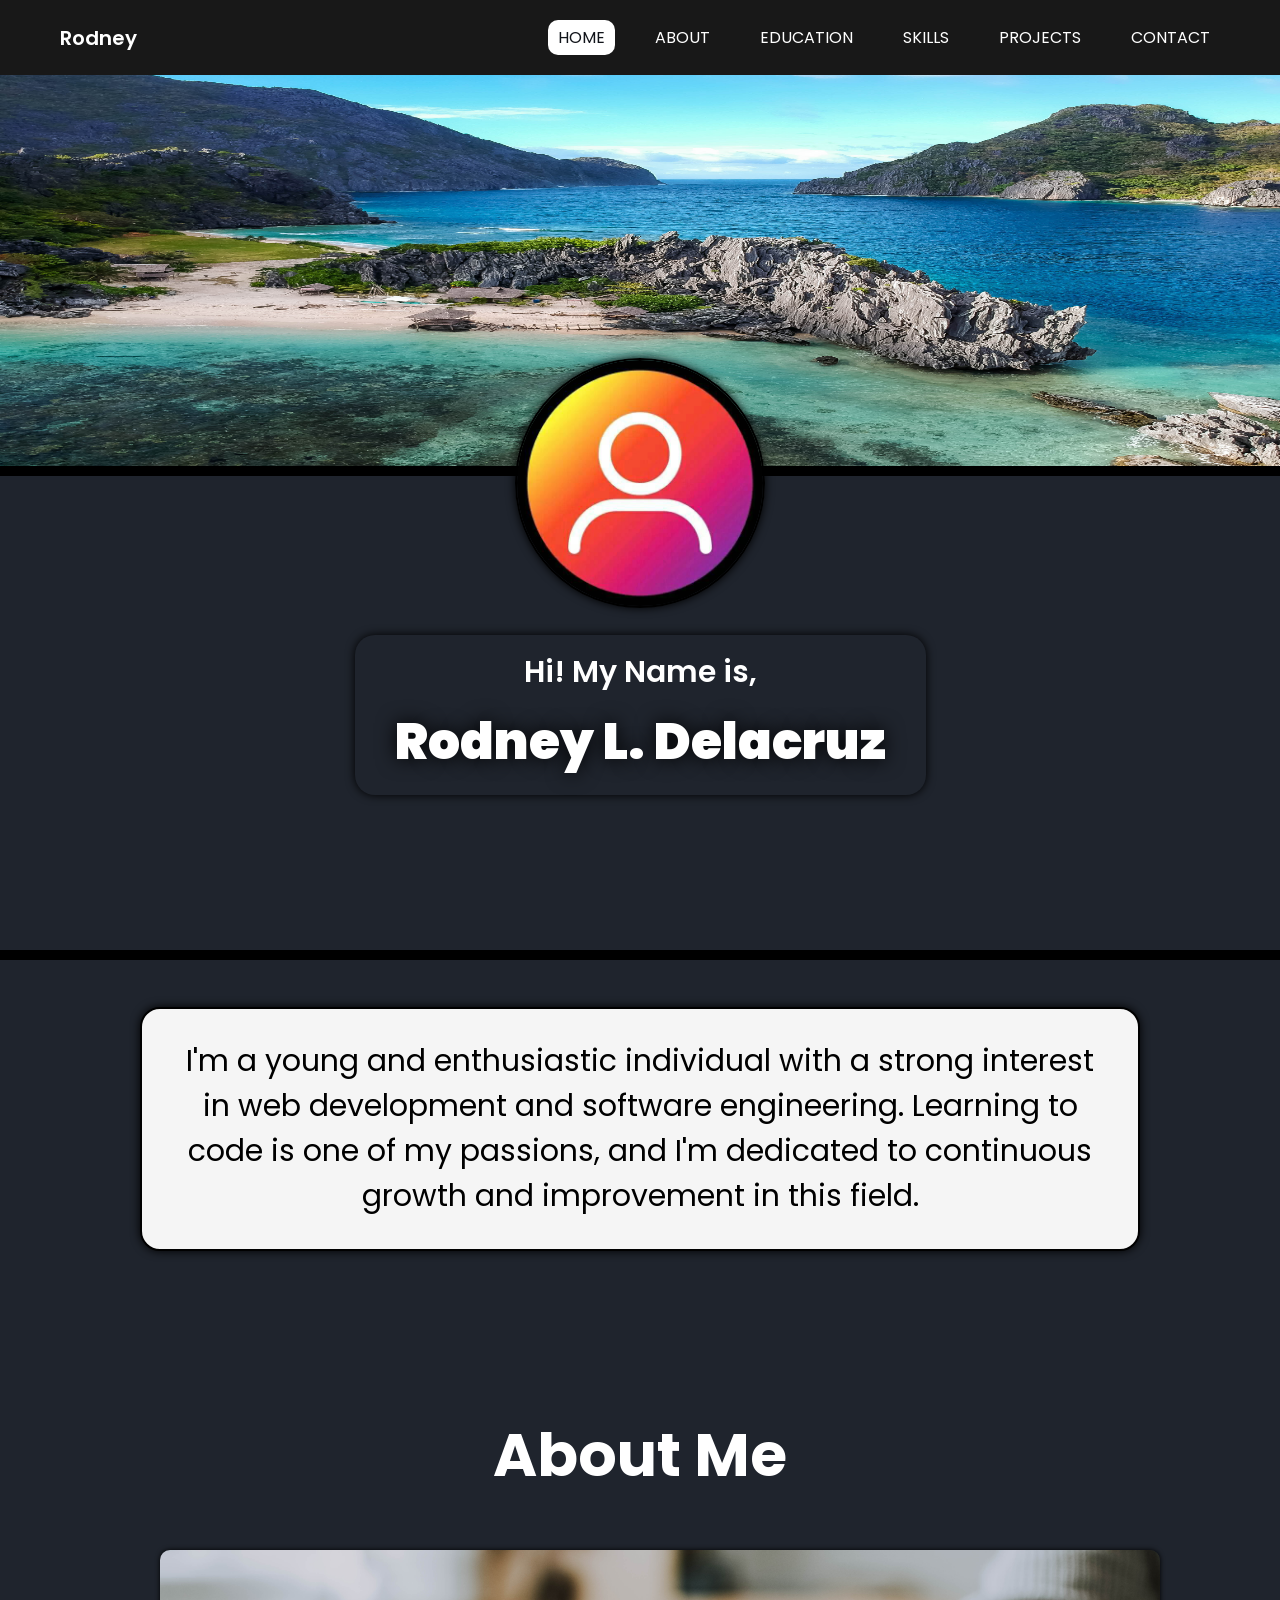
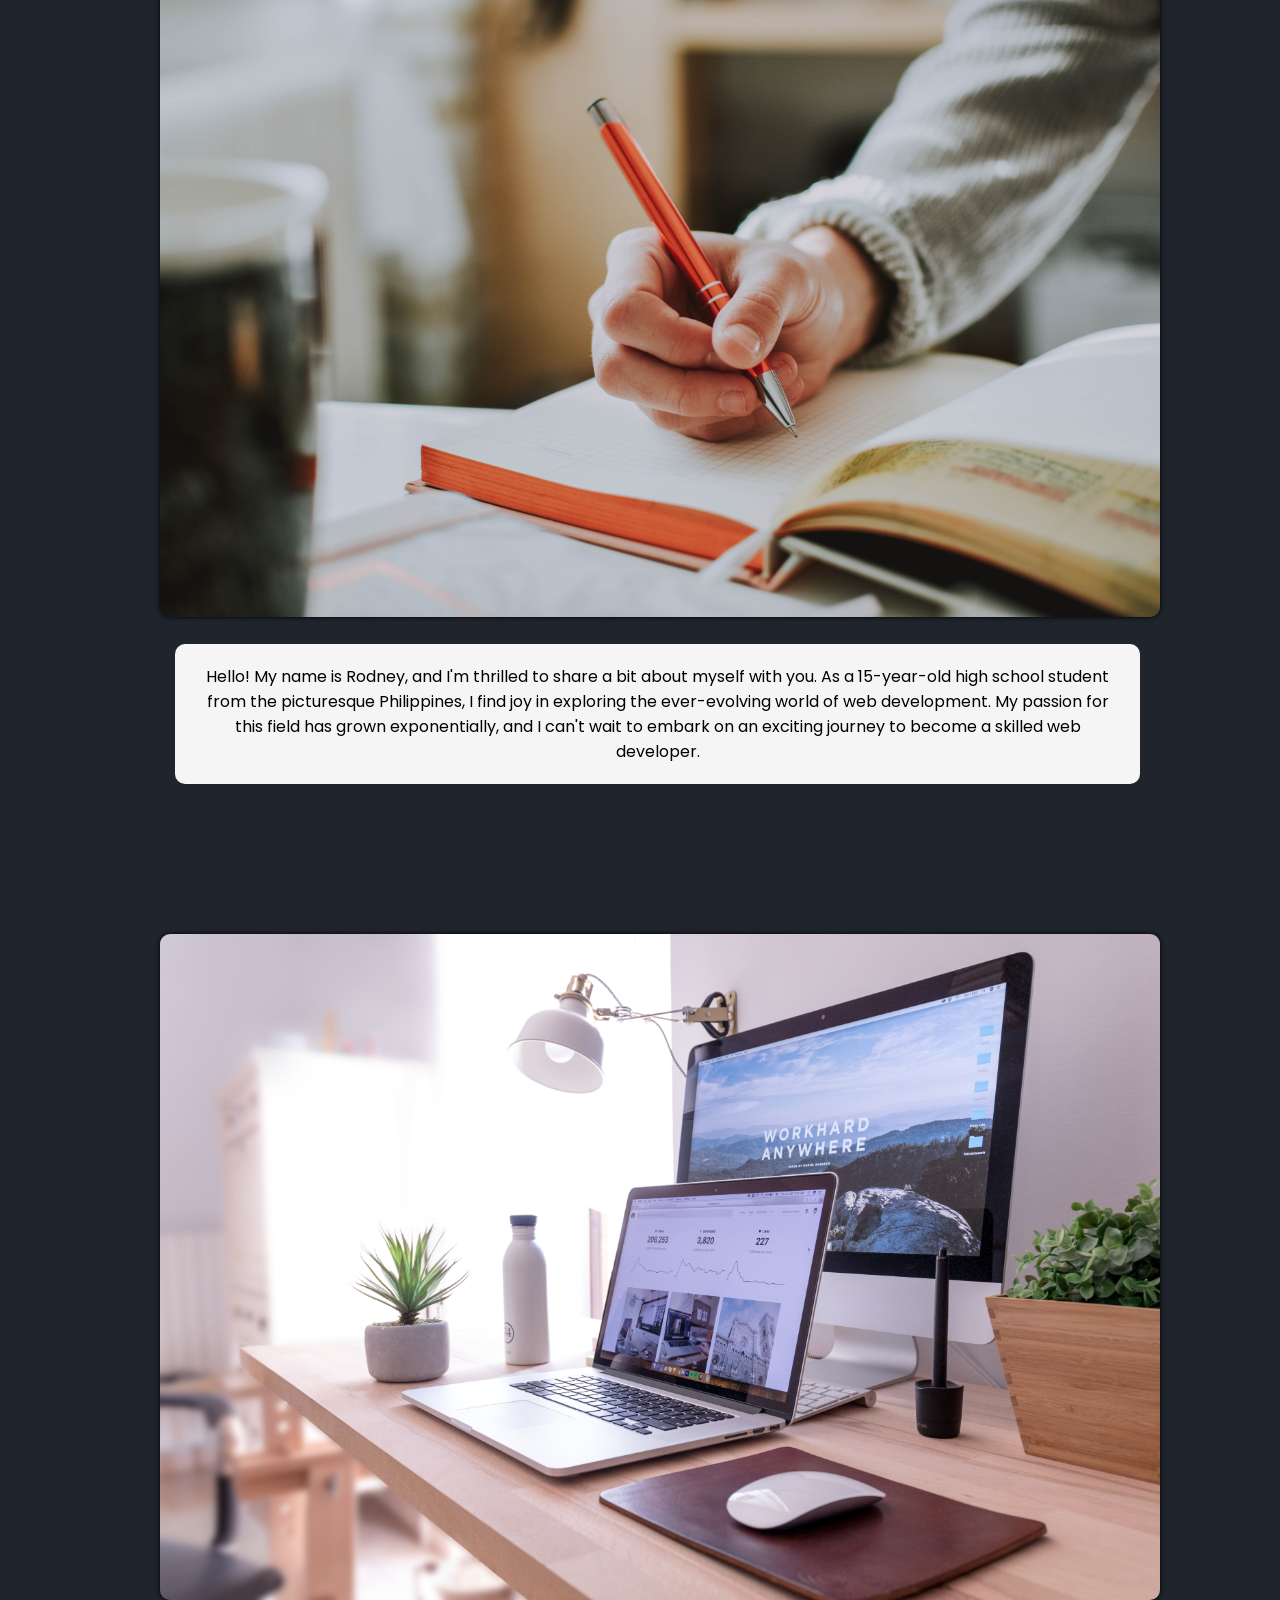
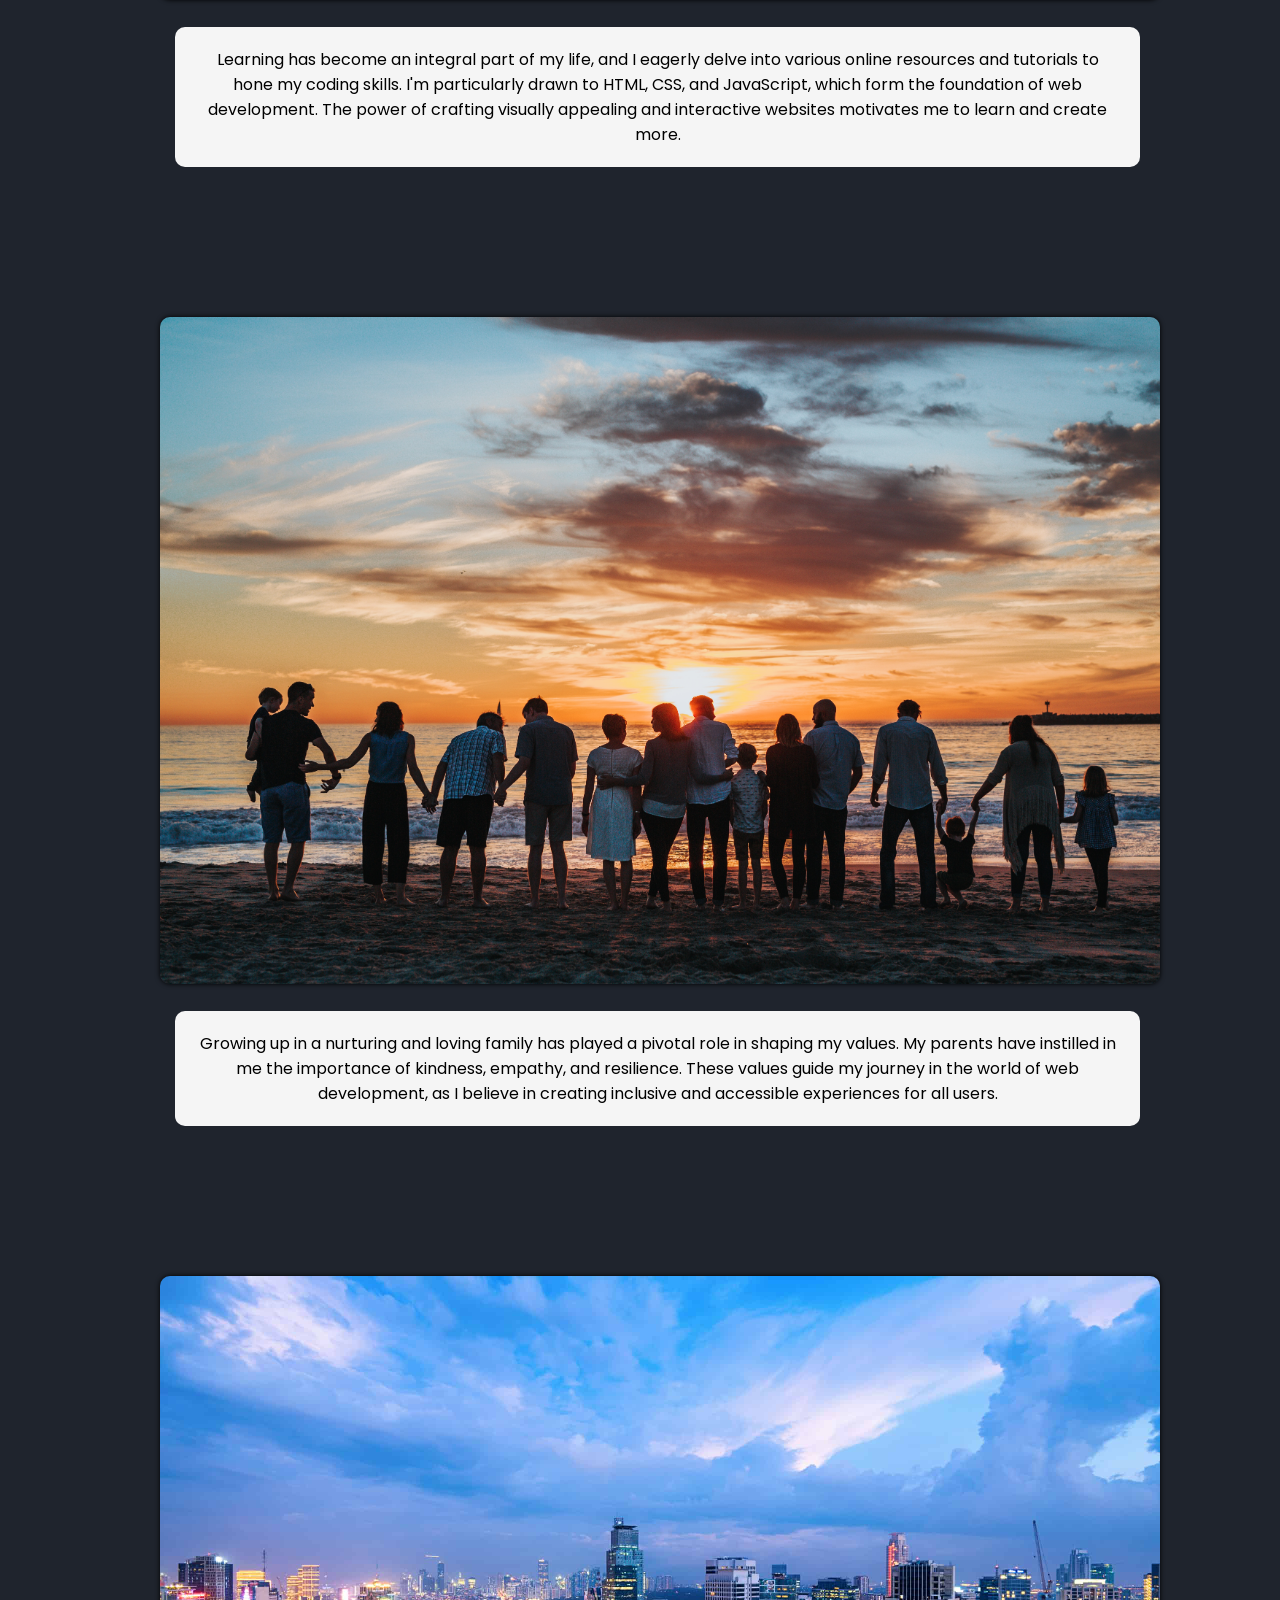
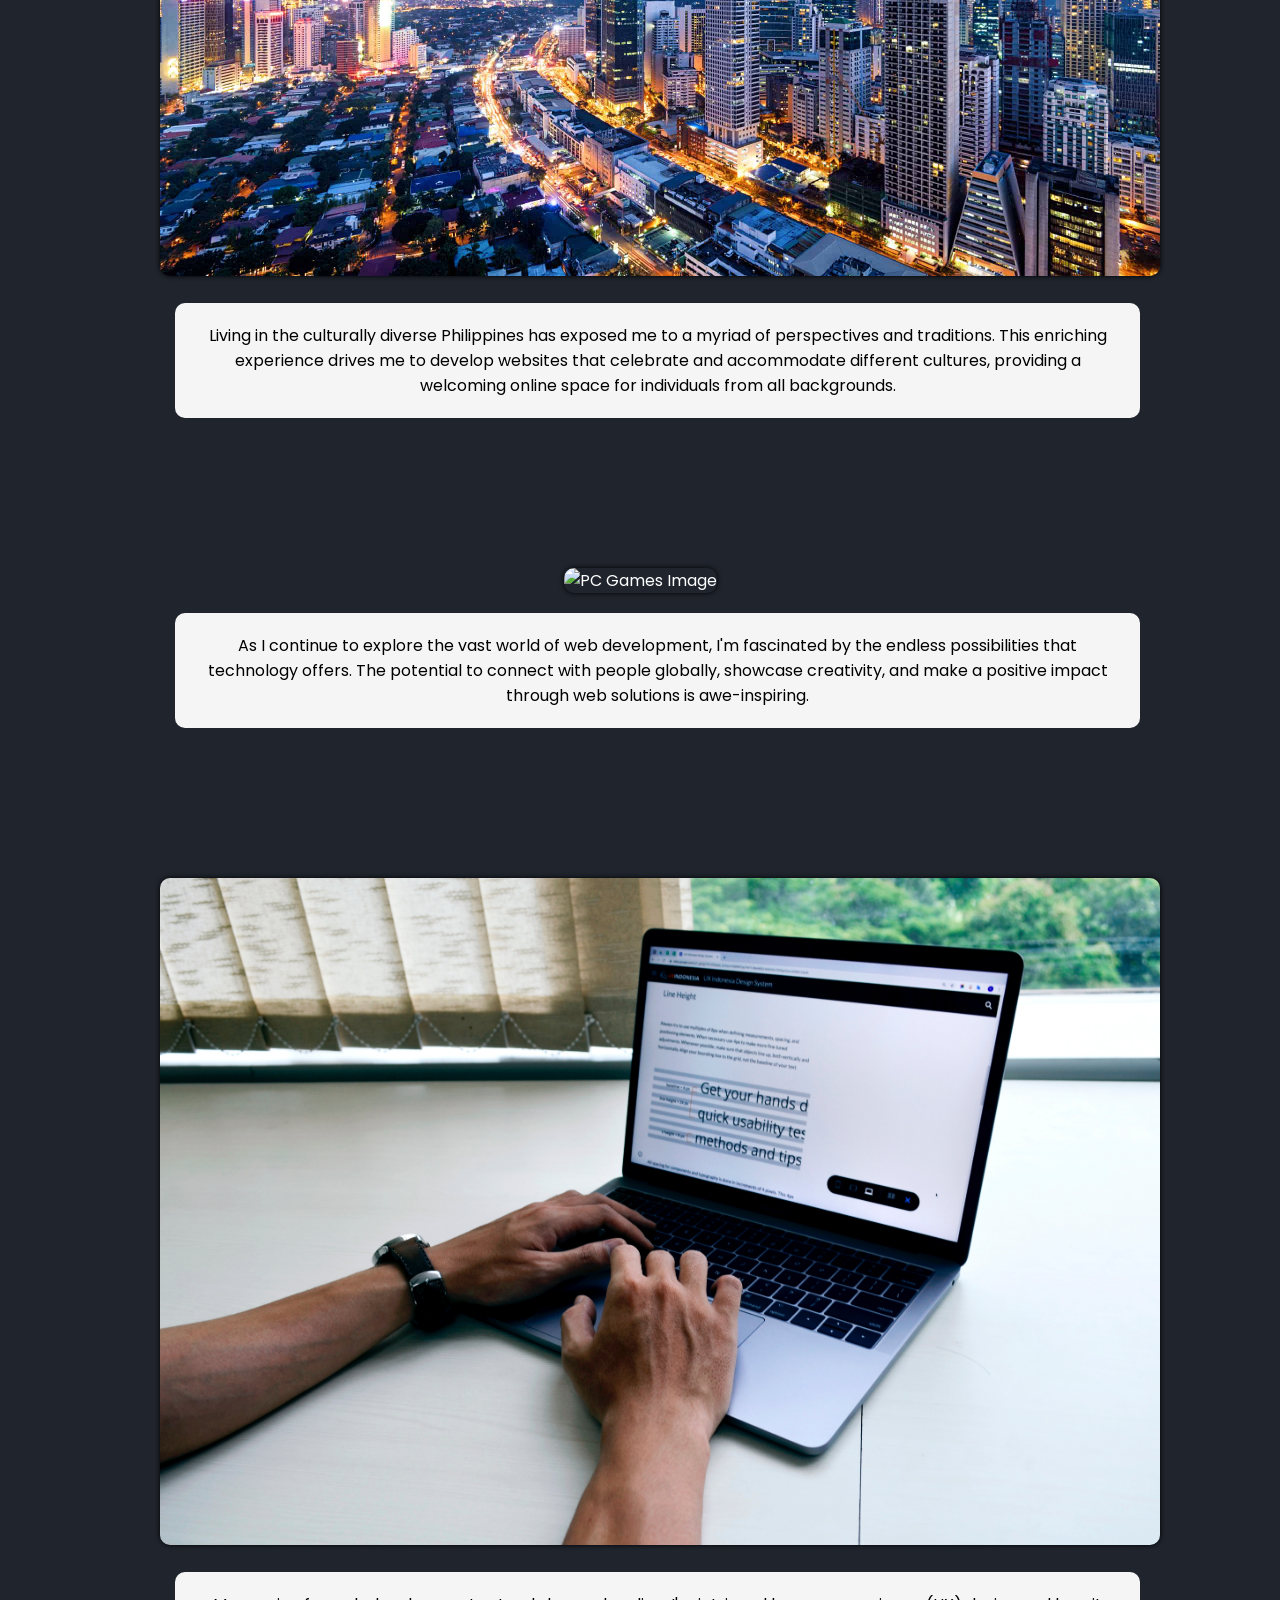
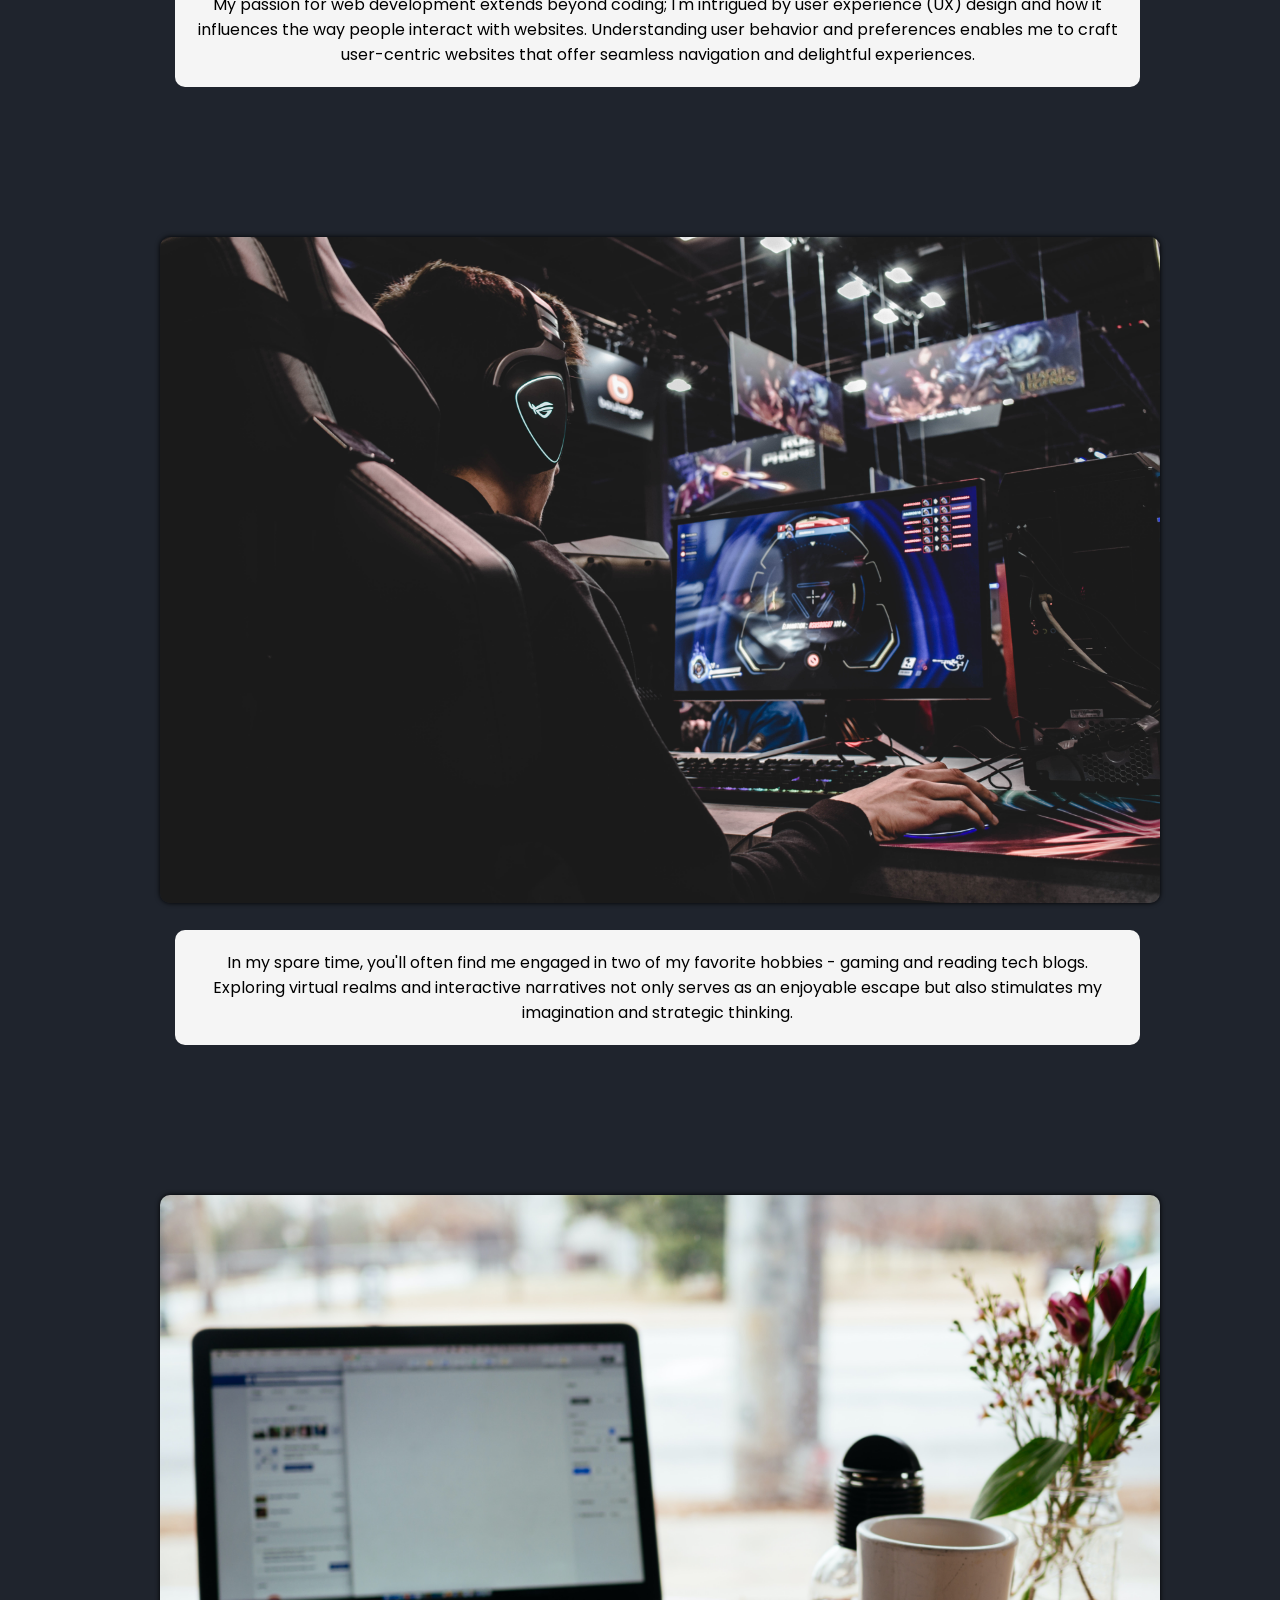
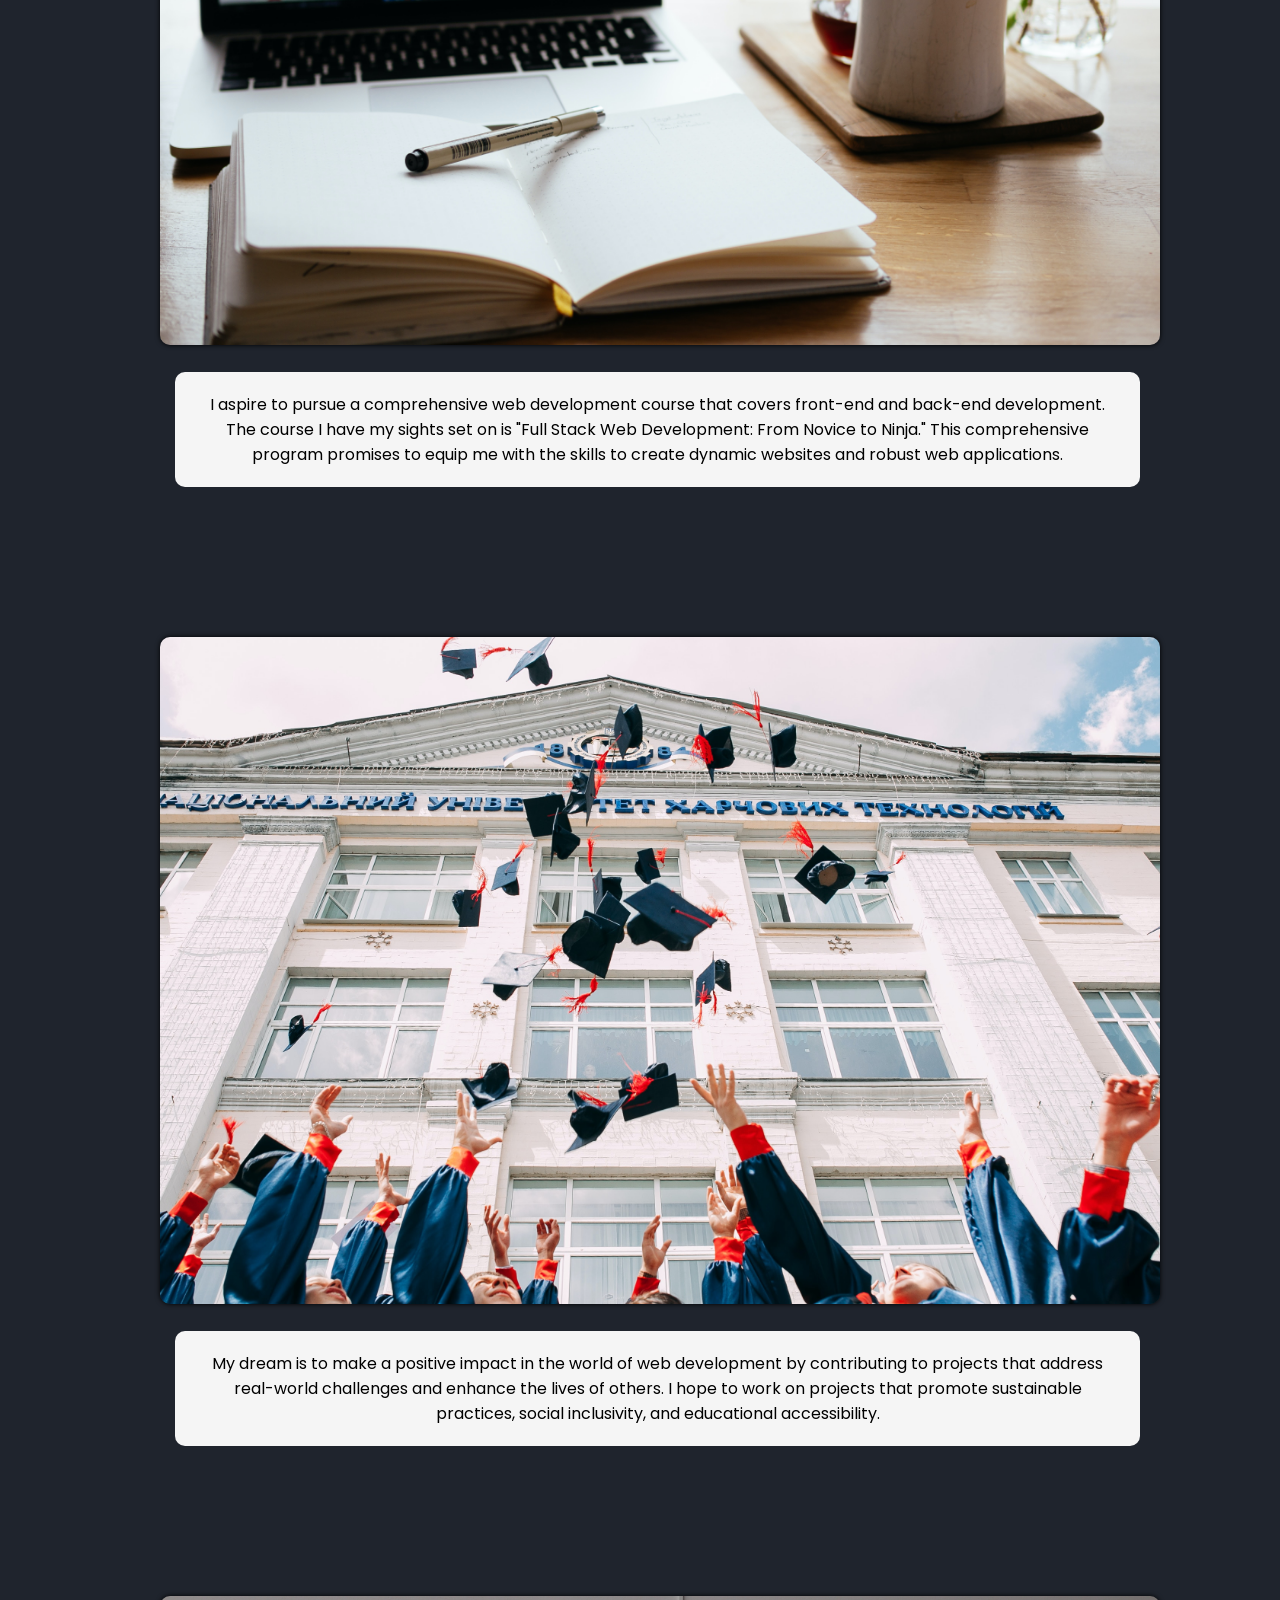
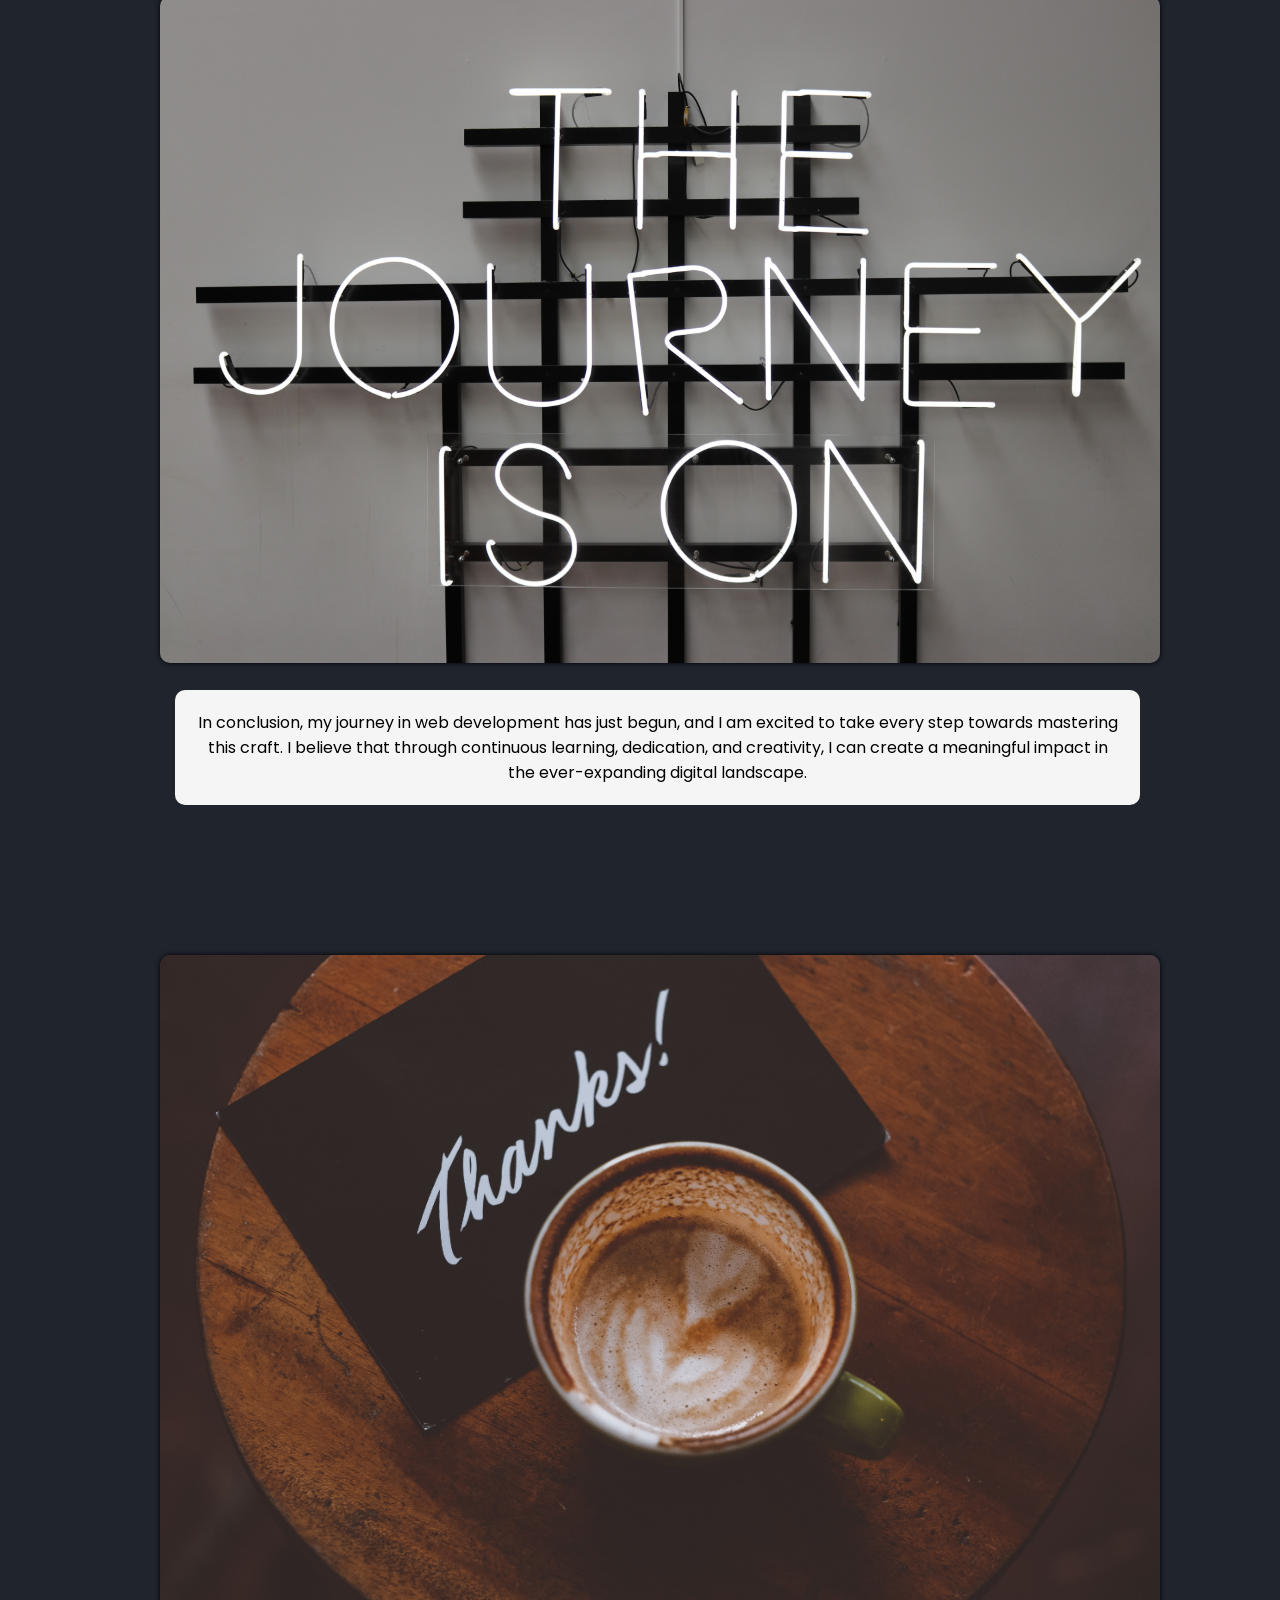
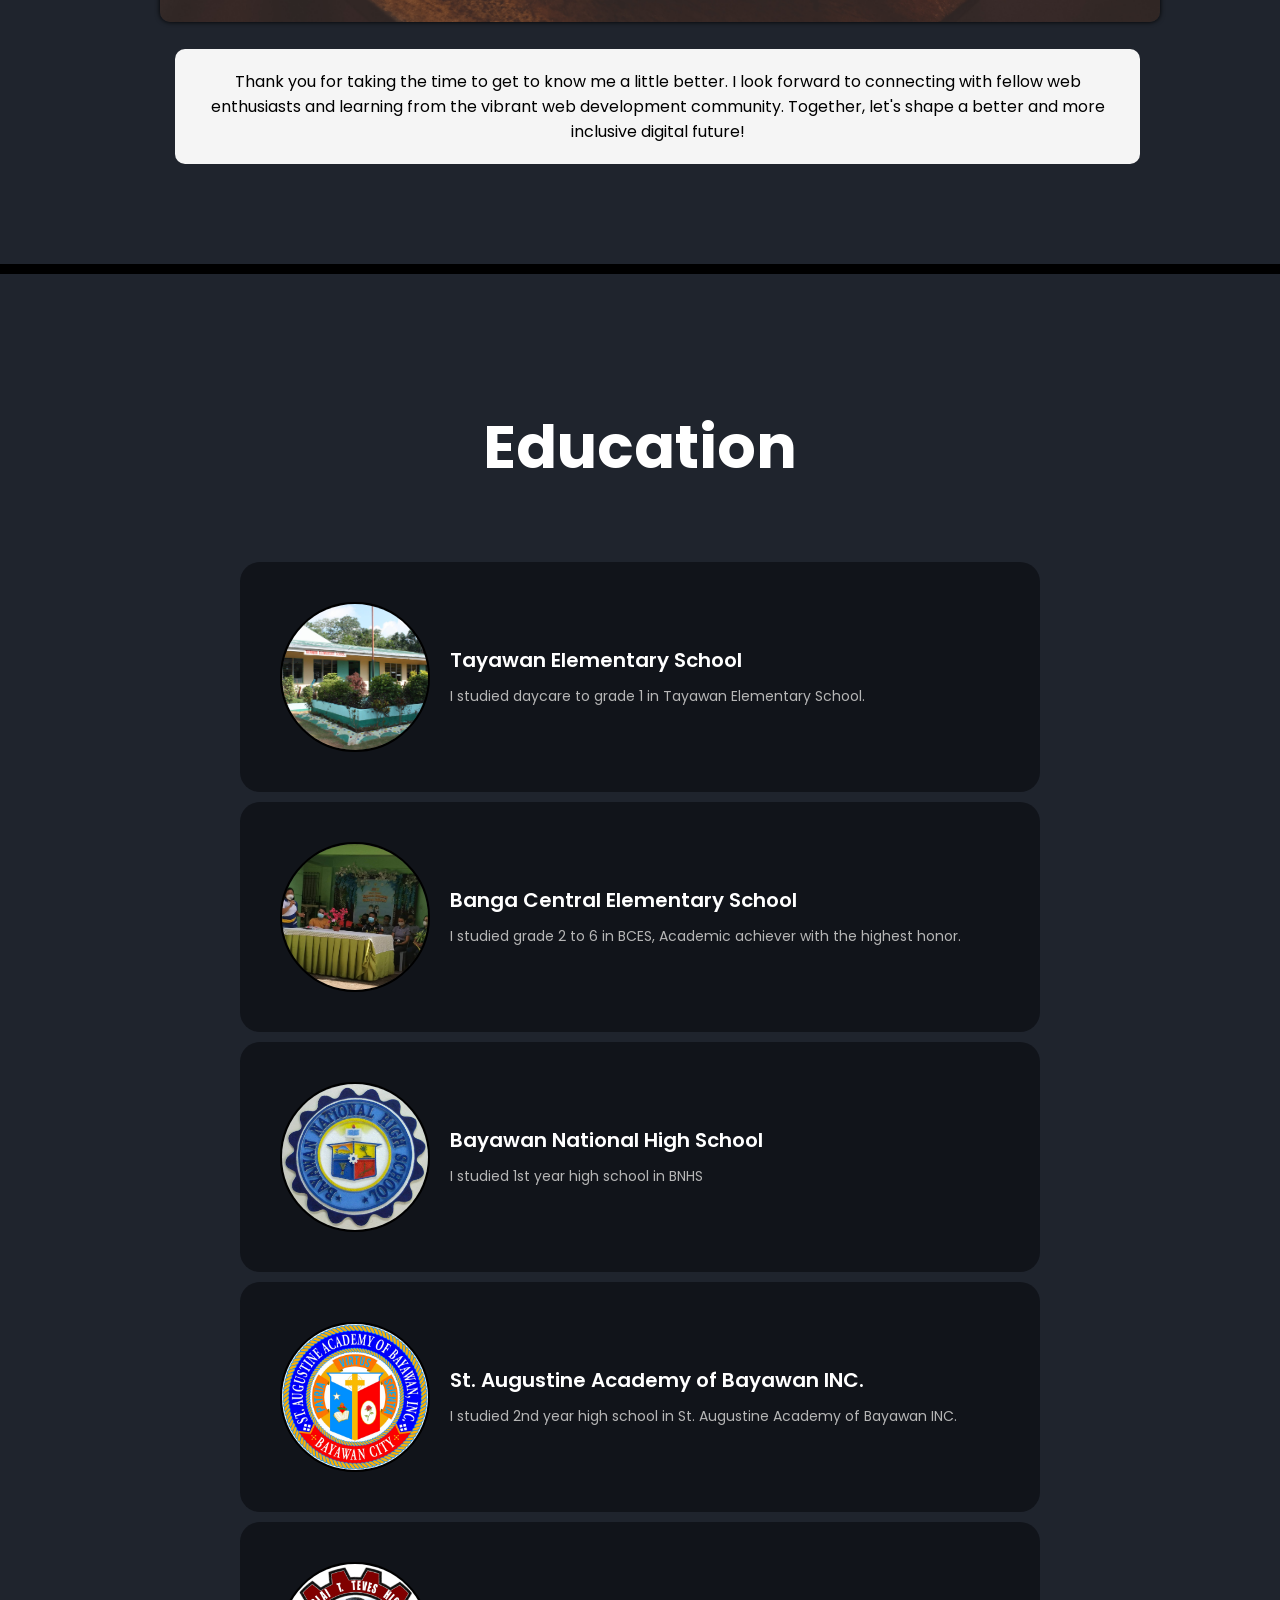
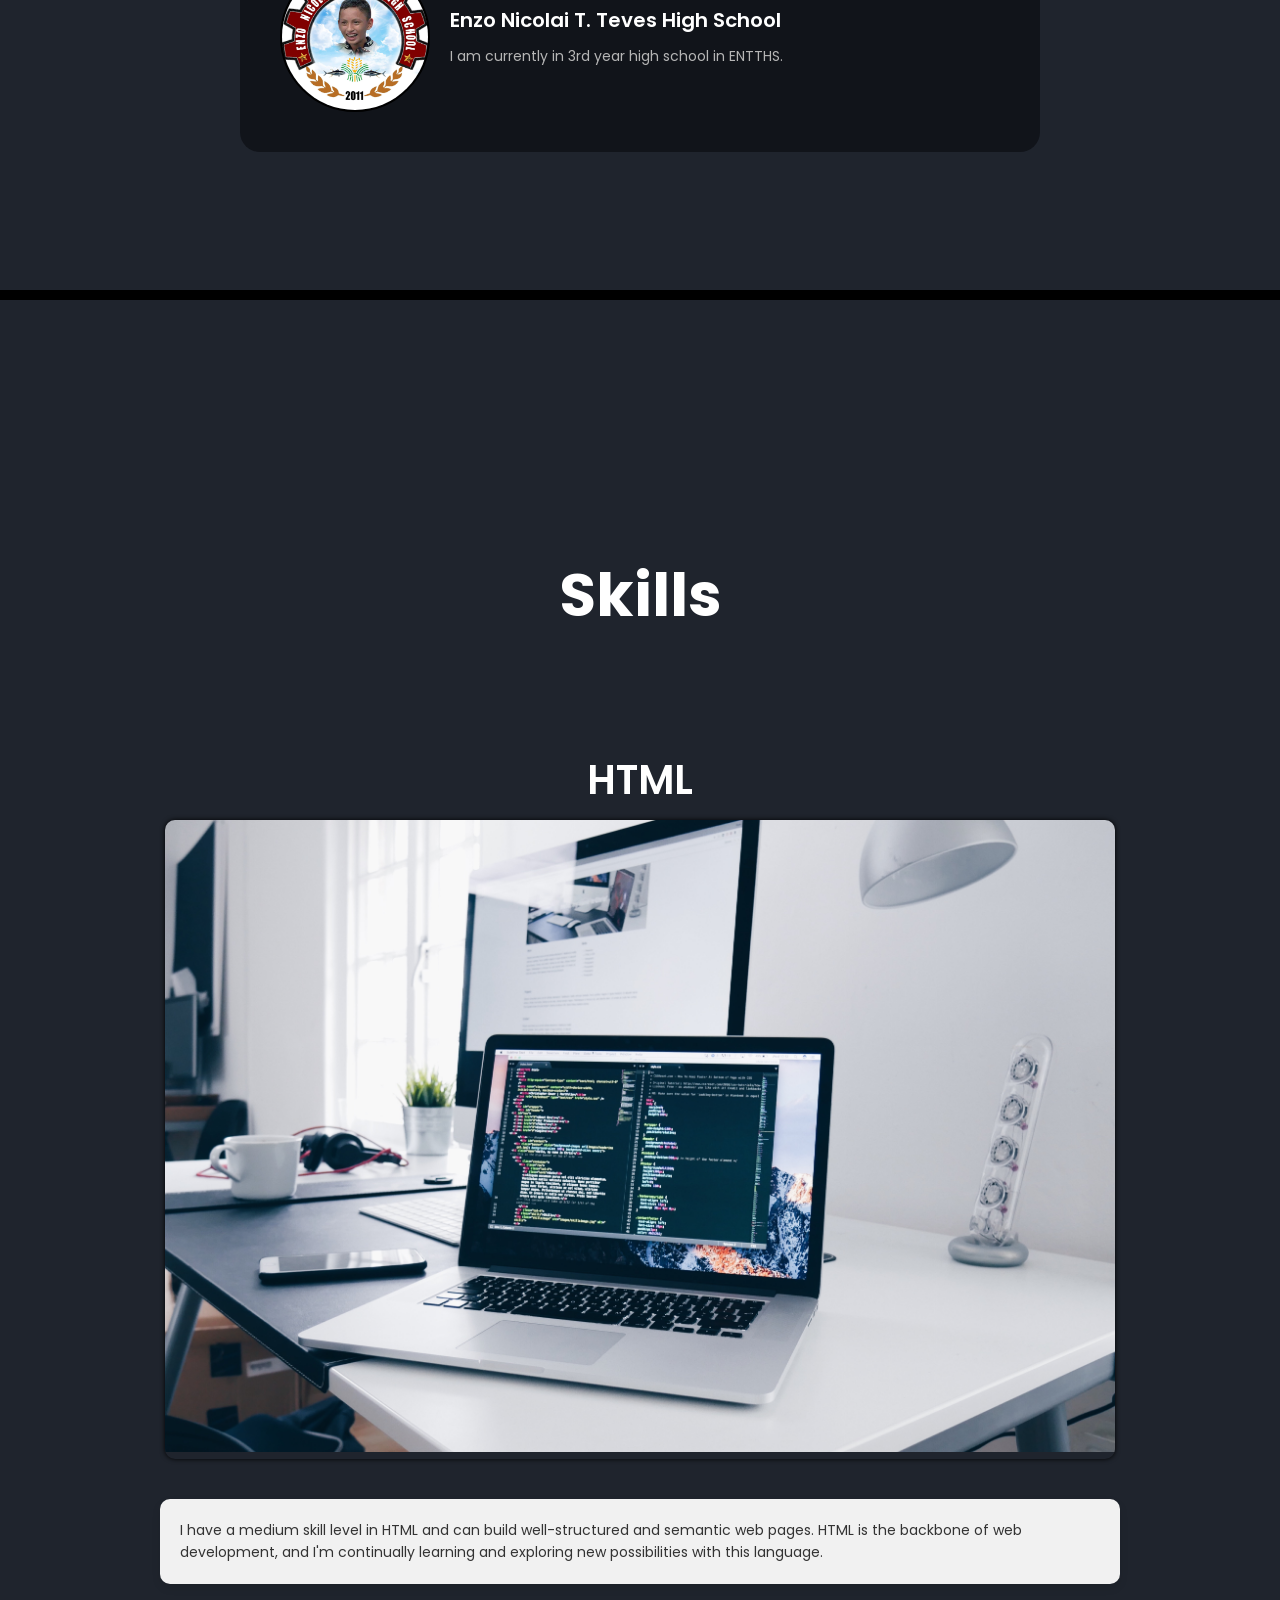
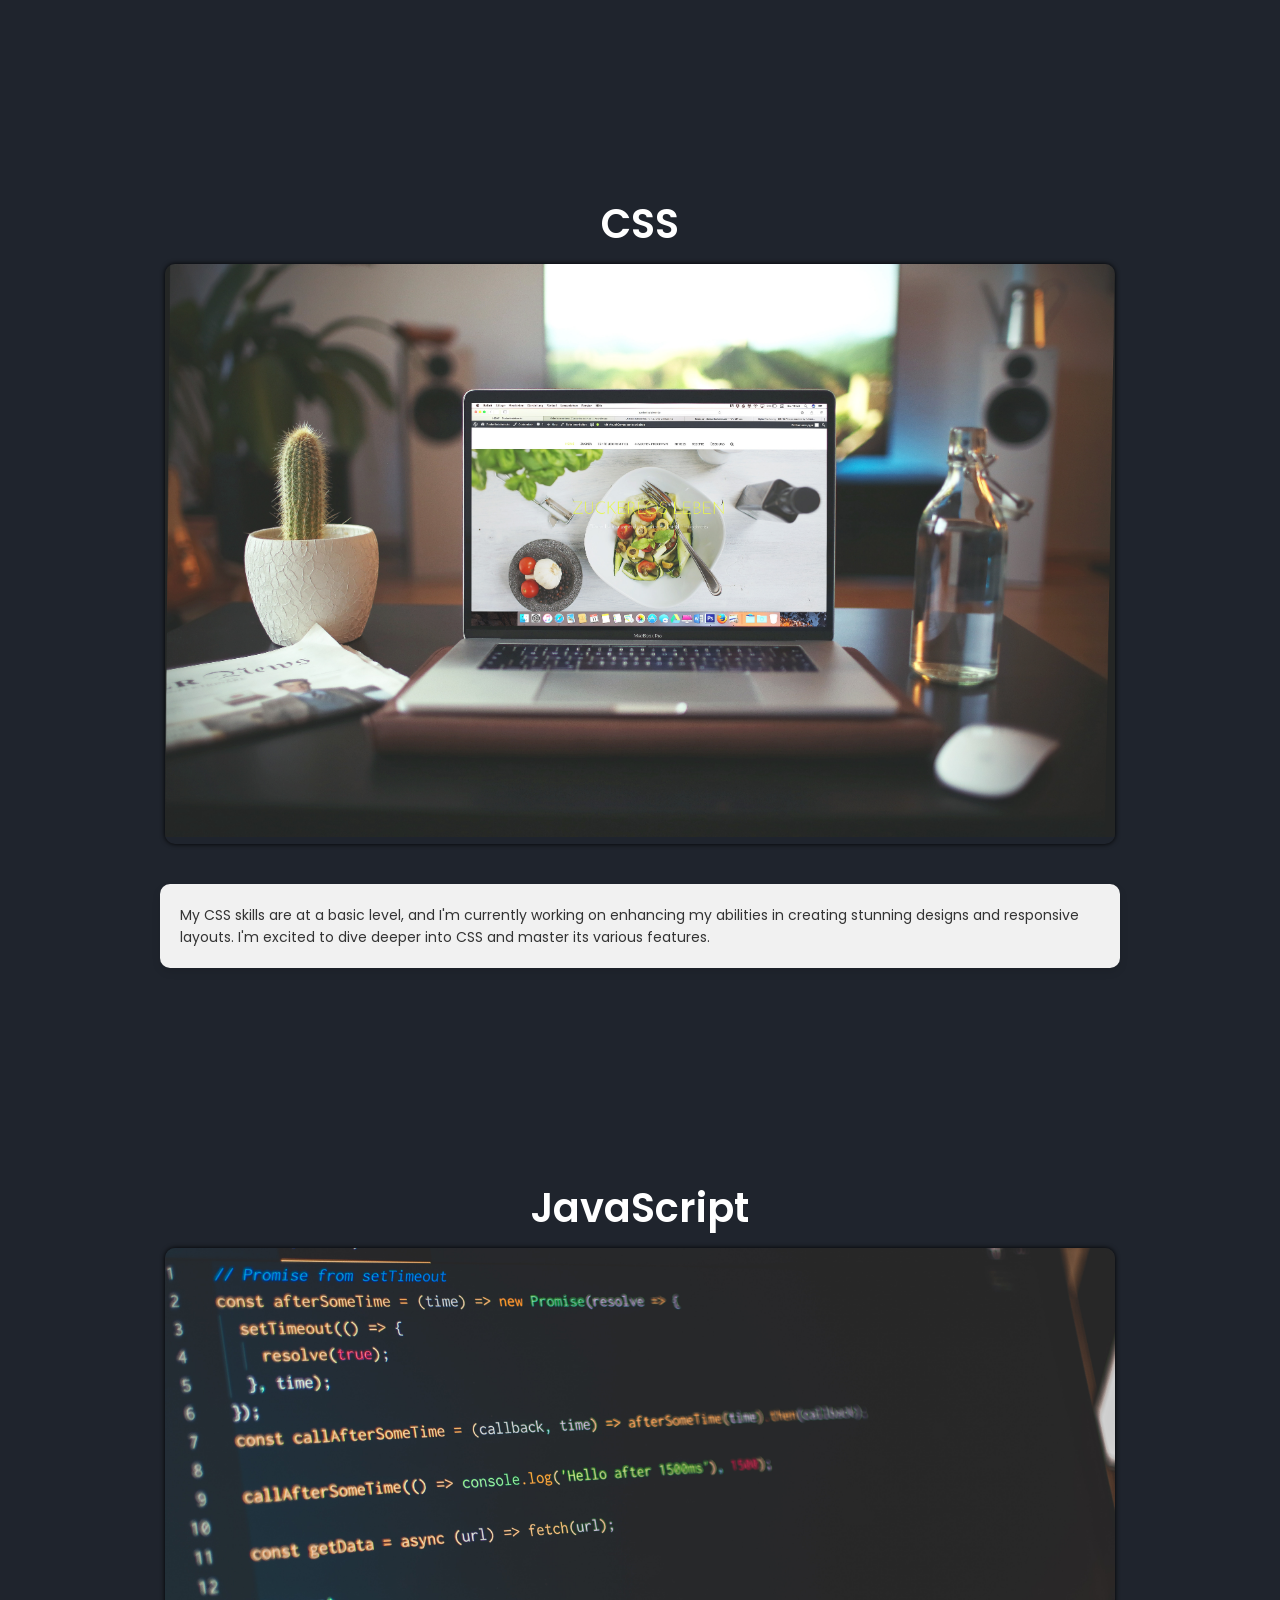
==== commit ec723e59: "v1.2.5 - Added more details on About Section - Added more details on Skills Section - Enhanced Compa" ====
--- a/index.html
+++ b/index.html
@@ -43,9 +43,9 @@
                     <h2 class="name">Rodney L. Delacruz</h2>
                 </div>
                 <div class="content content-bottom-right">
-                    <p class="content-text">I'm a young and enthusiastic individual with a strong <br>interest
-                        in web development and software engineering. <br>Learning to code is one of my passions,
-                        and I'm dedicated to <br>continuous growth and improvement in this field.</p>
+                    <p class="content-text">I'm a young and enthusiastic individual with a strong interest
+                        in web development and software engineering. Learning to code is one of my passions,
+                        and I'm dedicated to continuous growth and improvement in this field.</p>
                 </div>
             </div>
         </section>
@@ -57,48 +57,84 @@
     
             <div class="about-item">
                 <div class="about-image">
-                    <img src="images/october.jpg" alt="October Image">
-                </div>
-                <p class="about-content-text">Hi there! I am Rodney Lorico Delacruz, a 15-year-old high school student residing in the beautiful Philippines. I'm currently in my third year of high school and have a deep passion for learning and exploring new concepts and ideas.</p>
-            </div>
-    
-            <div class="about-item">
-                <div class="about-image">
-                    <img src="images/family.jpg" alt="Family Image">
-                </div>
-                <p class="about-content-text">My family holds a special place in my heart, as they are my greatest supporters and a constant source of inspiration. Growing up in a loving home, I have learned valuable lessons about hard work, perseverance, and kindness, which serve as guiding principles in all my endeavors.</p>
-            </div>
-    
-            <div class="about-item">
-                <div class="about-image">
-                    <img src="images/manila.jpg" alt="Philippines Image">
-                </div>
-                <p class="about-content-text">Living in the Philippines has given me a unique perspective on life. Our culture is rich and diverse, and I take great pride in embracing the traditions and customs that make our country so special. The beauty of our natural landscapes, the warmth of our people, and the delicious cuisine are just a few things that make the Philippines a truly remarkable place to call home.</p>
-            </div>
-    
-            <div class="about-item">
-                <div class="about-image">
-                    <img src="images/technologies.jpg" alt="Technologies Image">
-                </div>
-                <p class="about-content-text">In my free time, I have two favorite hobbies that I'm incredibly passionate about. First, I love exploring the vast world of the internet and keeping up with the latest technologies. The internet opens up endless possibilities for learning and connecting with people from all walks of life. Whether it's delving into new subjects, staying updated on global events, or simply finding intriguing content, the internet is an endless source of fascination for me.</p>
-            </div>
-    
-            <div class="about-item">
-                <div class="about-image">
-                    <img src="images/cod.jpg" alt="PC Games Image">
-                </div>
-                <p class="about-content-text">My other beloved hobby revolves around PC games. I'm an avid gamer, and I find joy in immersing myself in virtual worlds, exploring exciting realms, and tackling challenging quests. PC gaming not only entertains me but also helps me develop problem-solving skills and teamwork, as many games require cooperation with others.</p>
-            </div>
-    
+                    <img src="images/student.jpg" alt="October Image" style="margin-top: 50px;">
+                </div>
+                <p class="about-content-text">Hello! My name is Rodney, and I'm thrilled to share a bit about myself with you. As a 15-year-old high school student from the picturesque Philippines, I find joy in exploring the ever-evolving world of web development. My passion for this field has grown exponentially, and I can't wait to embark on an exciting journey to become a skilled web developer.</p>
+            </div>
+        
+            <div class="about-item">
+                <div class="about-image">
+                    <img src="images/webdev.jpg" alt="Family Image">
+                </div>
+                <p class="about-content-text">Learning has become an integral part of my life, and I eagerly delve into various online resources and tutorials to hone my coding skills. I'm particularly drawn to HTML, CSS, and JavaScript, which form the foundation of web development. The power of crafting visually appealing and interactive websites motivates me to learn and create more.</p>
+            </div>
+        
+            <div class="about-item">
+                <div class="about-image">
+                    <img src="images/family.jpg" alt="Philippines Image">
+                </div>
+                <p class="about-content-text">Growing up in a nurturing and loving family has played a pivotal role in shaping my values. My parents have instilled in me the importance of kindness, empathy, and resilience. These values guide my journey in the world of web development, as I believe in creating inclusive and accessible experiences for all users.</p>
+            </div>
+        
+            <div class="about-item">
+                <div class="about-image">
+                    <img src="images/manila.jpg" alt="Technologies Image">
+                </div>
+                <p class="about-content-text">Living in the culturally diverse Philippines has exposed me to a myriad of perspectives and traditions. This enriching experience drives me to develop websites that celebrate and accommodate different cultures, providing a welcoming online space for individuals from all backgrounds.</p>
+            </div>
+        
+            <div class="about-item">
+                <div class="about-image">
+                    <img src="images/UX.jpg" alt="PC Games Image">
+                </div>
+                <p class="about-content-text">As I continue to explore the vast world of web development, I'm fascinated by the endless possibilities that technology offers. The potential to connect with people globally, showcase creativity, and make a positive impact through web solutions is awe-inspiring.</p>
+            </div>
+        
+            <div class="about-item">
+                <div class="about-image">
+                    <img src="images/UX 2.jpg" alt="Positive Impact Image">
+                </div>
+                <p class="about-content-text">My passion for web development extends beyond coding; I'm intrigued by user experience (UX) design and how it influences the way people interact with websites. Understanding user behavior and preferences enables me to craft user-centric websites that offer seamless navigation and delightful experiences.</p>
+            </div>
+        
+            <div class="about-item">
+                <div class="about-image">
+                    <img src="images/cod.jpg" alt="Positive Impact Image">
+                </div>
+                <p class="about-content-text">In my spare time, you'll often find me engaged in two of my favorite hobbies - gaming and reading tech blogs. Exploring virtual realms and interactive narratives not only serves as an enjoyable escape but also stimulates my imagination and strategic thinking.</p>
+            </div>
+        
+            <div class="about-item">
+                <div class="about-image">
+                    <img src="images/course.jpg" alt="Positive Impact Image">
+                </div>
+                <p class="about-content-text">I aspire to pursue a comprehensive web development course that covers front-end and back-end development. The course I have my sights set on is "Full Stack Web Development: From Novice to Ninja." This comprehensive program promises to equip me with the skills to create dynamic websites and robust web applications.</p>
+            </div>
+        
             <div class="about-item">
                 <div class="about-image">
                     <img src="images/possitive.jpg" alt="Positive Impact Image">
                 </div>
-                <p class="about-content-text">One of my dreams is to make a positive impact on the world. I believe that education is a powerful tool for transformation, and I aspire to contribute to my community by promoting access to quality education for everyone, regardless of their background.</p>
-            </div>
-        </div>
-
-    </section>
+                <p class="about-content-text">My dream is to make a positive impact in the world of web development by contributing to projects that address real-world challenges and enhance the lives of others. I hope to work on projects that promote sustainable practices, social inclusivity, and educational accessibility.</p>
+            </div>
+        
+            <div class="about-item">
+                <div class="about-image">
+                    <img src="images/journey.jpg" alt="Positive Impact Image">
+                </div>
+                <p class="about-content-text">In conclusion, my journey in web development has just begun, and I am excited to take every step towards mastering this craft. I believe that through continuous learning, dedication, and creativity, I can create a meaningful impact in the ever-expanding digital landscape.</p>
+            </div>
+        
+            <div class="about-item">
+                <div class="about-image">
+                    <img src="images/thanks.jpg" alt="Positive Impact Image">
+                </div>
+                <p class="about-content-text">Thank you for taking the time to get to know me a little better. I look forward to connecting with fellow web enthusiasts and learning from the vibrant web development community. Together, let's shape a better and more inclusive digital future!</p>
+            </div>
+        </div>
+
+    </section>
+
     <section id="Education">
         <div class="education-container">
             <h2 class="education-heading">Education</h2>
@@ -171,7 +207,42 @@
                 </div>
                 <p class="skill-description">I have just started exploring JavaScript and have some basic understanding of its concepts. While I'm still in the early stages of learning, I'm enthusiastic about the possibilities it offers for creating dynamic and interactive web applications.</p>
             </div>
-    
+
+            <div class="skill-item">
+                <i class="fa-solid fa-pen-nib skill-icon"></i>
+                <h3 class="skill-title">Graphics Design</h3>
+                <div class="skill-image">
+                    <img src="images/graphics-design.jpg" alt="JavaScript">
+                </div>
+                <p class="skill-description">I possess a medium level of graphic design proficiency, allowing me to create visually appealing and communicative designs with a solid grasp of design principles and essential software tools.</p>
+            </div>
+    
+            <div class="skill-item">
+                <i class="fa-solid fa-brain skill-icon"></i>
+                <h3 class="skill-title">Fast Learner</h3>
+                <div class="skill-image">
+                    <img src="images/learner.jpg" alt="JavaScript">
+                </div>
+                <p class="skill-description">As a fast learner, I have a natural ability to rapidly comprehend and assimilate new knowledge and skills. This inherent aptitude for quick learning empowers me to adapt swiftly to diverse learning and working environments, allowing me to continuously thrive and excel in various endeavors. With a keen receptivity to information, I approach challenges with eagerness and determination, constantly seeking to broaden my expertise and achieve personal and professional growth.</p>
+            </div>
+
+            <div class="skill-item">
+                <i class="fa-solid fa-list-check skill-icon"></i>
+                <h3 class="skill-title">Multi Tasking</h3>
+                <div class="skill-image">
+                    <img src="images/multi-task.jpg" alt="JavaScript">
+                </div>
+                <p class="skill-description">I possess a strong multitasking skill, enabling me to adeptly handle multiple tasks simultaneously, effectively manage my time, and swiftly switch focus between various activities while maintaining a high level of productivity and attention to detail.</p>
+            </div>
+
+            <div class="skill-item">
+            <i class="fa-solid fa-user-plus skill-icon"></i>
+                <h3 class="skill-title">Team Cooperation</h3>
+                <div class="skill-image">
+                    <img src="images/cooperation.jpg" alt="JavaScript">
+                </div>
+                <p class="skill-description">I possess a strong Team Cooperation skill, excelling in collaborative environments by actively participating, communicating effectively, and fostering a sense of unity among team members, thereby contributing to successful group endeavors and achieving common objectives with a cohesive and supportive team dynamic.</p>
+            </div>
             <!-- Add more skills with icons, images, and descriptions as needed -->
     
         </div>
@@ -182,7 +253,7 @@
         <div class="project-tiles">
             <div class="project-tile">
                 <div class="project-image">
-                    <img src="images/javascript.jpg" alt="Project 1">
+                    <img src="images/comingsoon.jpg" alt="Project 1">
                 </div>
                 <div class="project-info">
                     <h3 class="project-title">Project 1</h3>
@@ -192,10 +263,30 @@
             </div>
             <div class="project-tile">
                 <div class="project-image">
-                    <img src="images/css.jpg" alt="Project 2">
+                    <img src="images/comingsoon.jpg" alt="Project 2">
                 </div>
                 <div class="project-info">
                     <h3 class="project-title">Project 2</h3>
+                    <p class="project-description">Lorem ipsum dolor sit amet, consectetur adipiscing elit. Vivamus mattis sapien id blandit malesuada.</p>
+                    <a href="#" class="view-project-btn"><i class="fas fa-eye"></i>View Project</a>
+                </div>
+            </div>
+            <div class="project-tile">
+                <div class="project-image">
+                    <img src="images/comingsoon.jpg" alt="Project 2">
+                </div>
+                <div class="project-info">
+                    <h3 class="project-title">Project 3</h3>
+                    <p class="project-description">Lorem ipsum dolor sit amet, consectetur adipiscing elit. Vivamus mattis sapien id blandit malesuada.</p>
+                    <a href="#" class="view-project-btn"><i class="fas fa-eye"></i>View Project</a>
+                </div>
+            </div>
+            <div class="project-tile">
+                <div class="project-image">
+                    <img src="images/comingsoon.jpg" alt="Project 2">
+                </div>
+                <div class="project-info">
+                    <h3 class="project-title">Project 4</h3>
                     <p class="project-description">Lorem ipsum dolor sit amet, consectetur adipiscing elit. Vivamus mattis sapien id blandit malesuada.</p>
                     <a href="#" class="view-project-btn"><i class="fas fa-eye"></i>View Project</a>
                 </div>
--- a/style.css
+++ b/style.css
@@ -128,7 +128,7 @@
 #Home {
     color: white;
     position: relative;
-    background-color: #2c323d;
+    background-image: #2c323d;
     padding-bottom: 50px;
     border-bottom: 10px solid black;
 }
@@ -196,6 +196,7 @@
 }
 
 .content-text {
+    max-width: 1000px;
     color: black;
     font-size: 30px;
     background-color: whitesmoke;
@@ -290,12 +291,20 @@
     font-size: 60px;
     font-weight: 700;
     padding-top: 200px;
-    margin-top: 60%;
+    margin-top: 20%;
 }
 
 .about-content {
     font-size: 20px;
     line-height: 1.6;
+}
+
+.about-content-text {
+    background-color: whitesmoke;
+    margin-left: 35px;
+    color: black;
+    padding: 20px;
+    border-radius: 10px;
 }
 
 .about img {
@@ -337,6 +346,10 @@
     .about-heading {
         font-size: 30px;
         margin-top: 0;
+    }
+
+    .about-content-text {
+        margin-left: 40px;
     }
 }
 
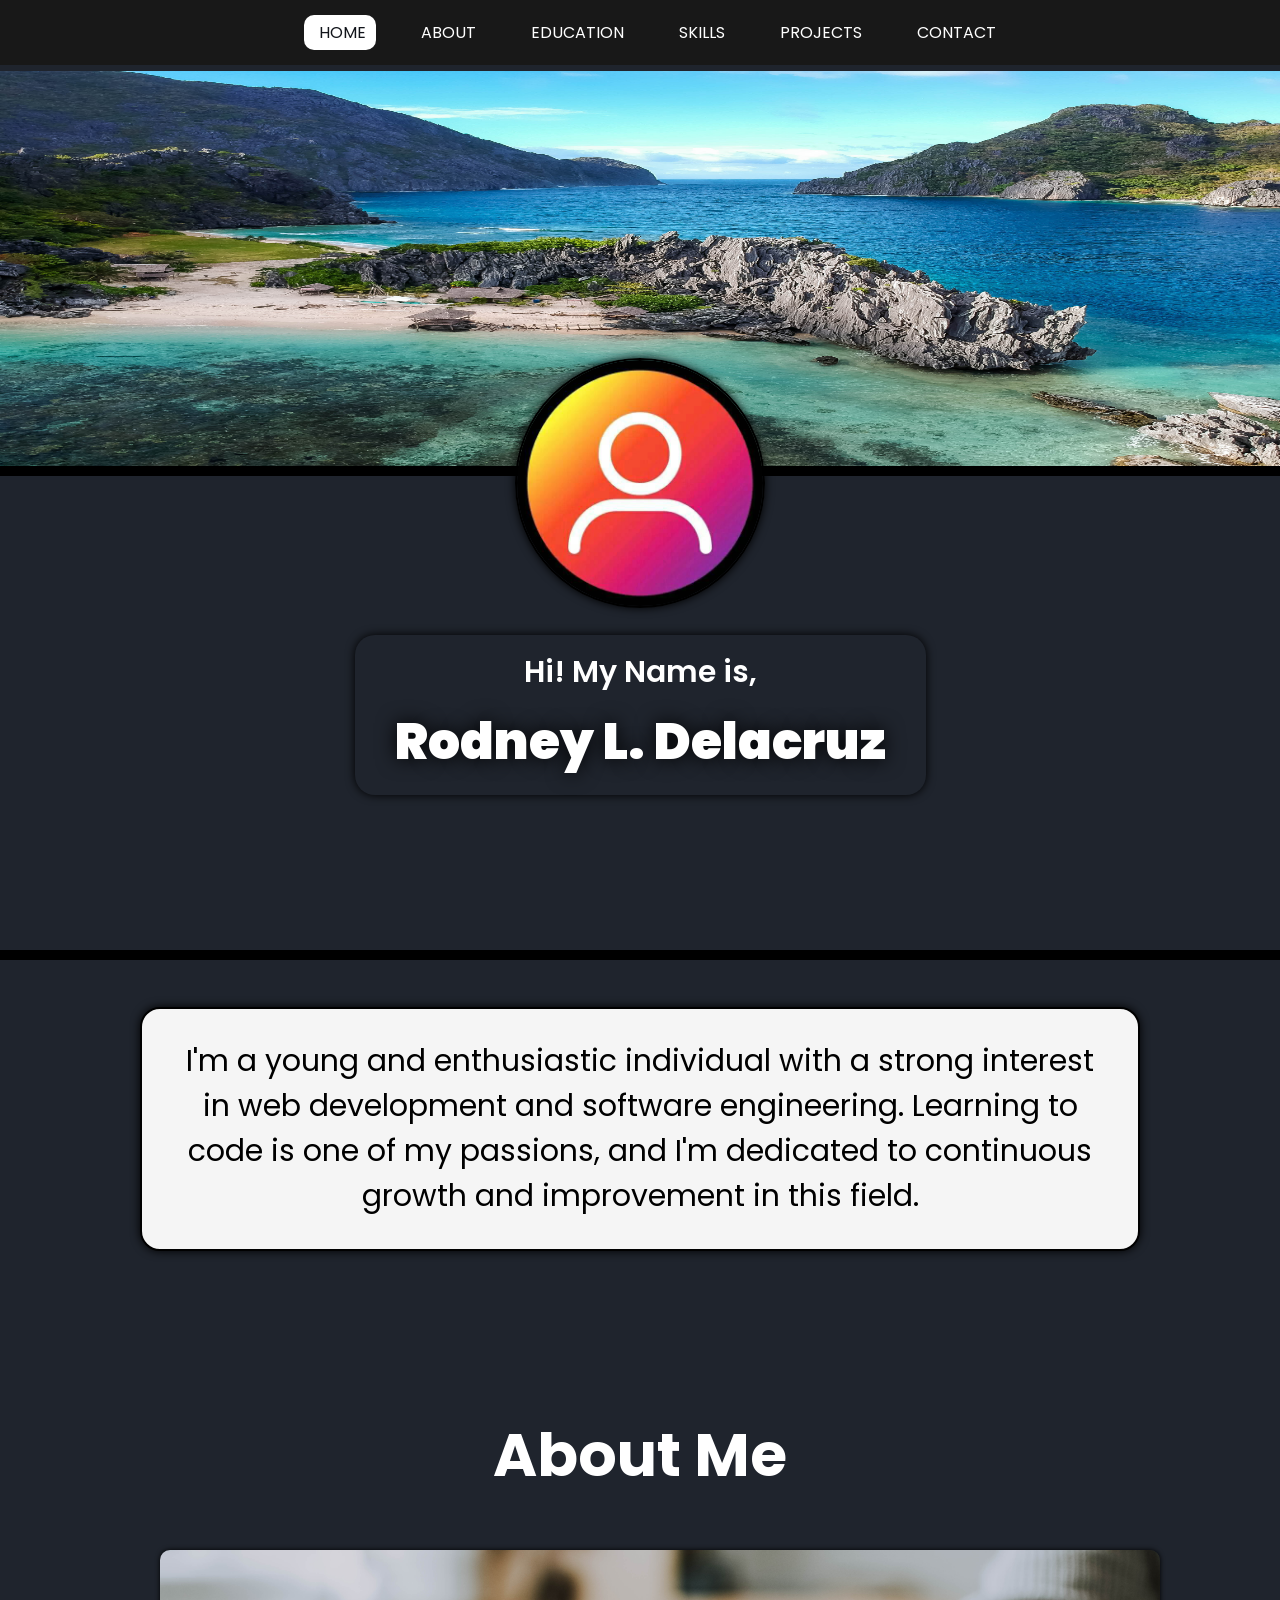
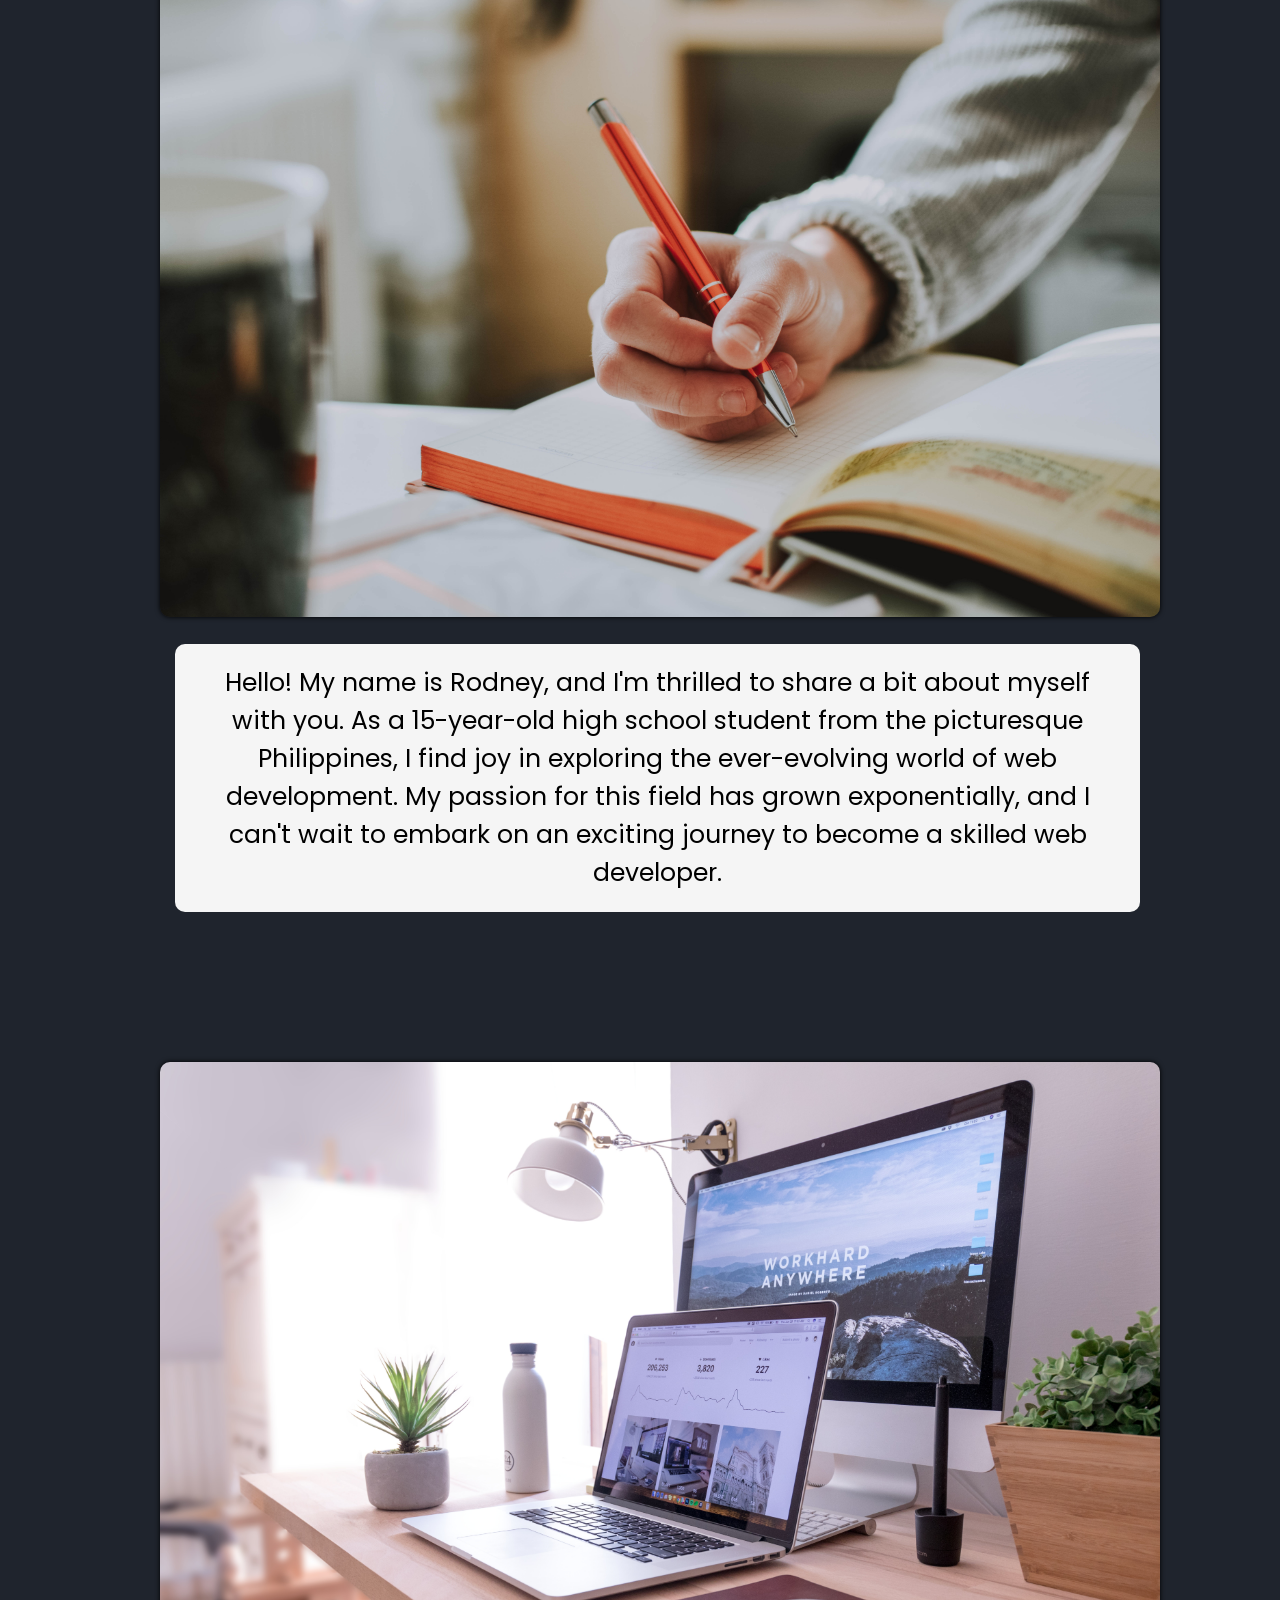
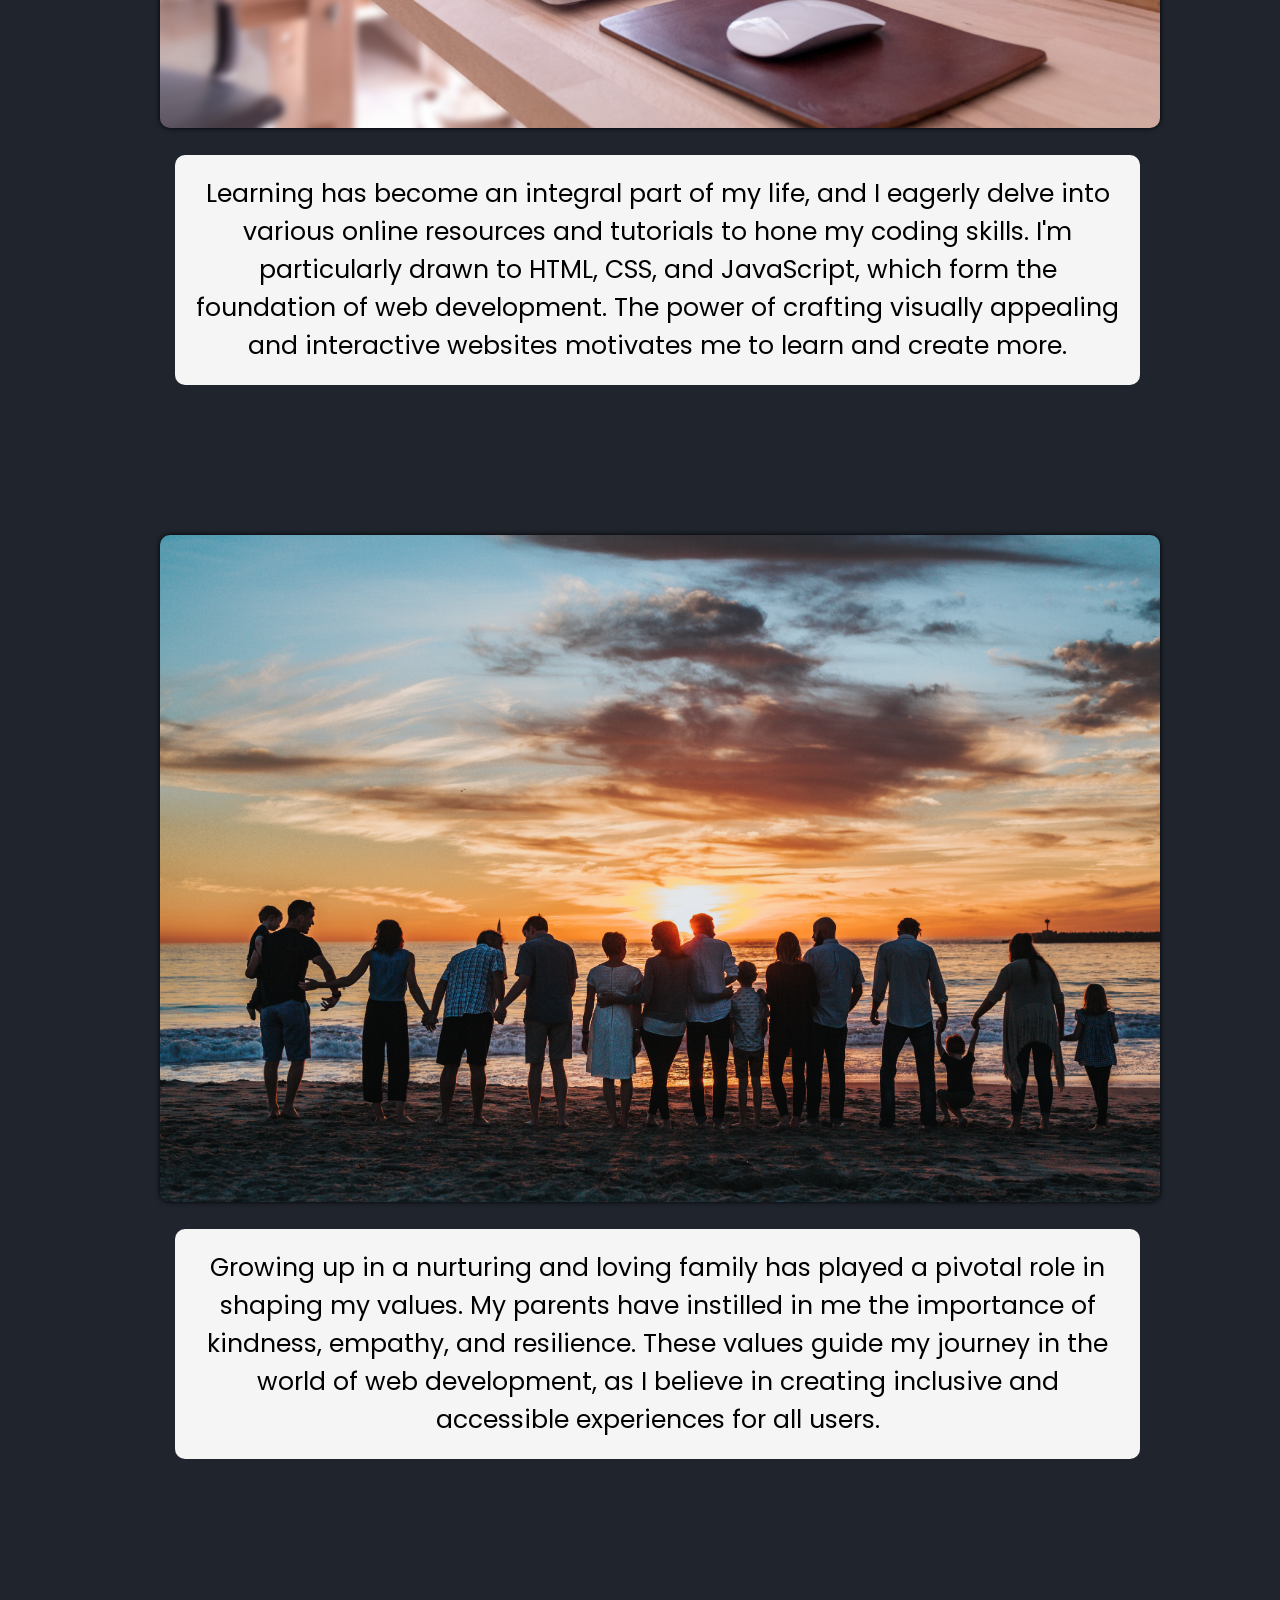
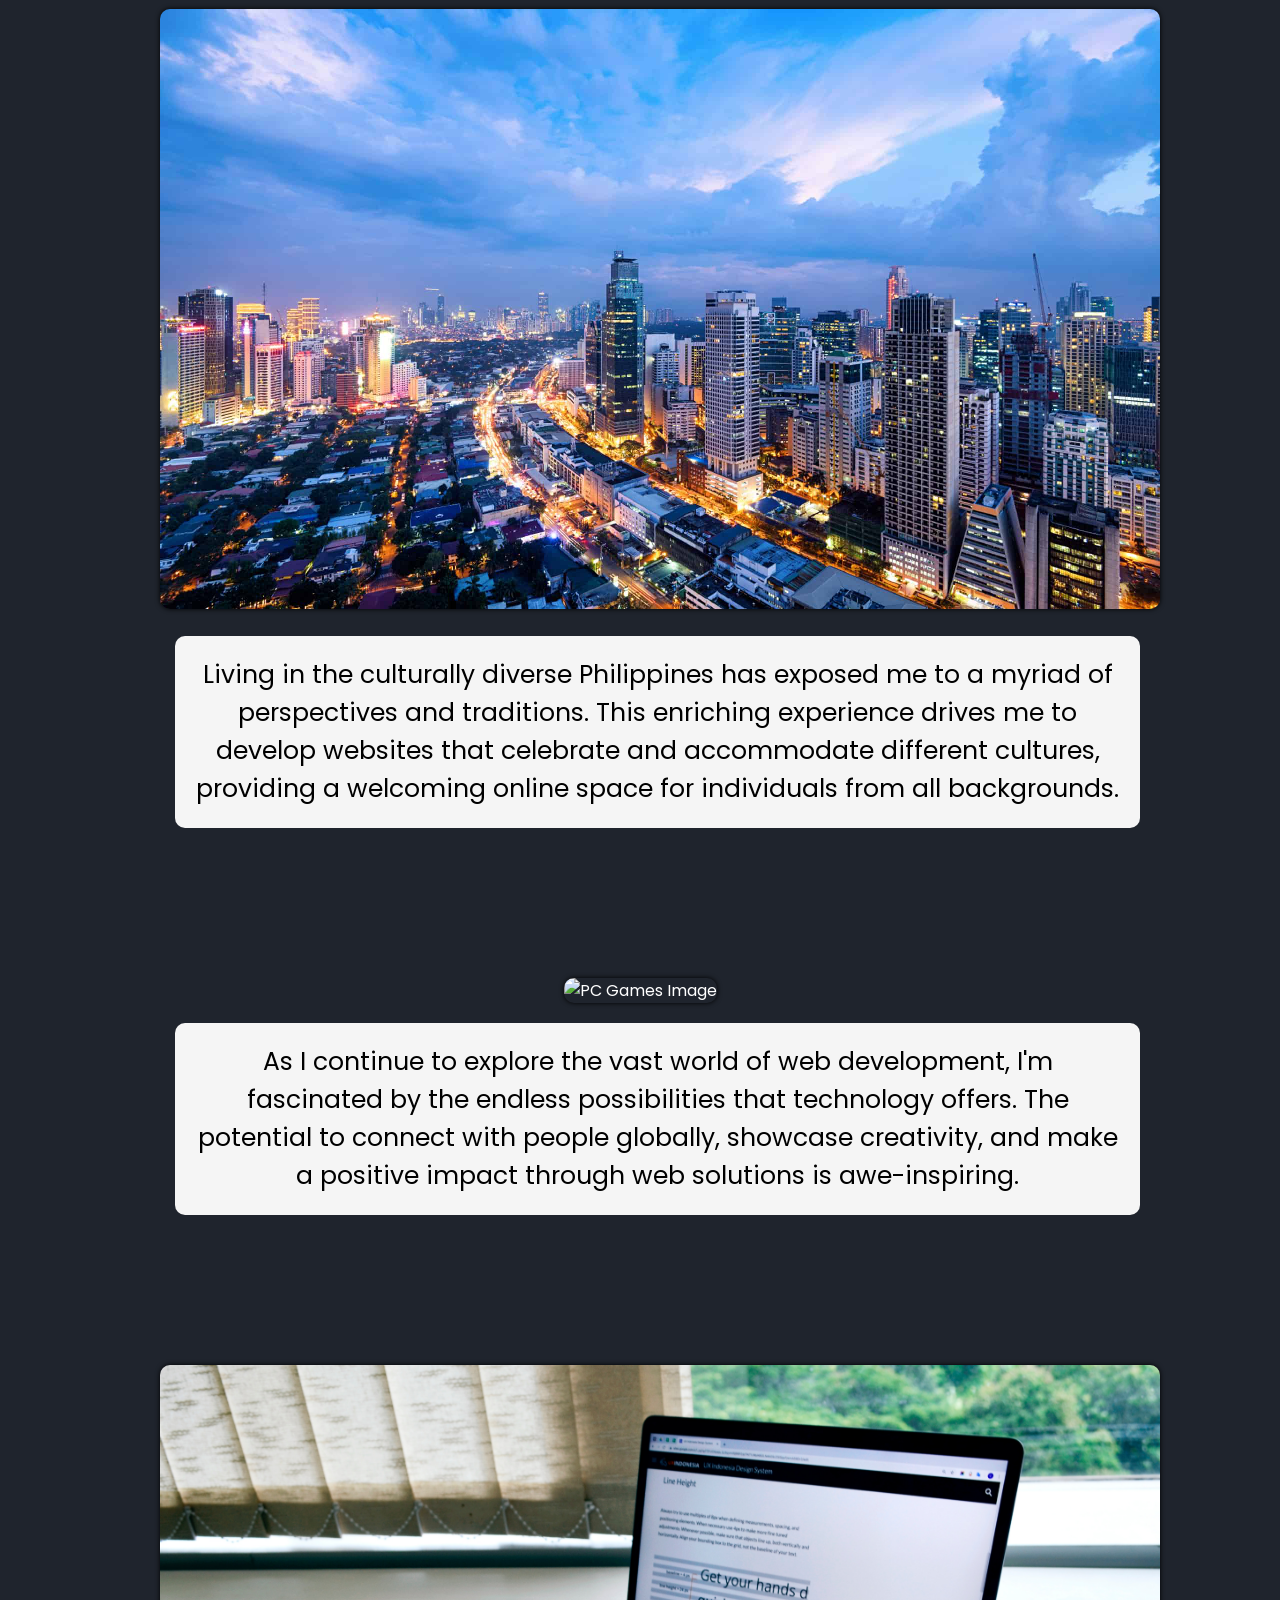
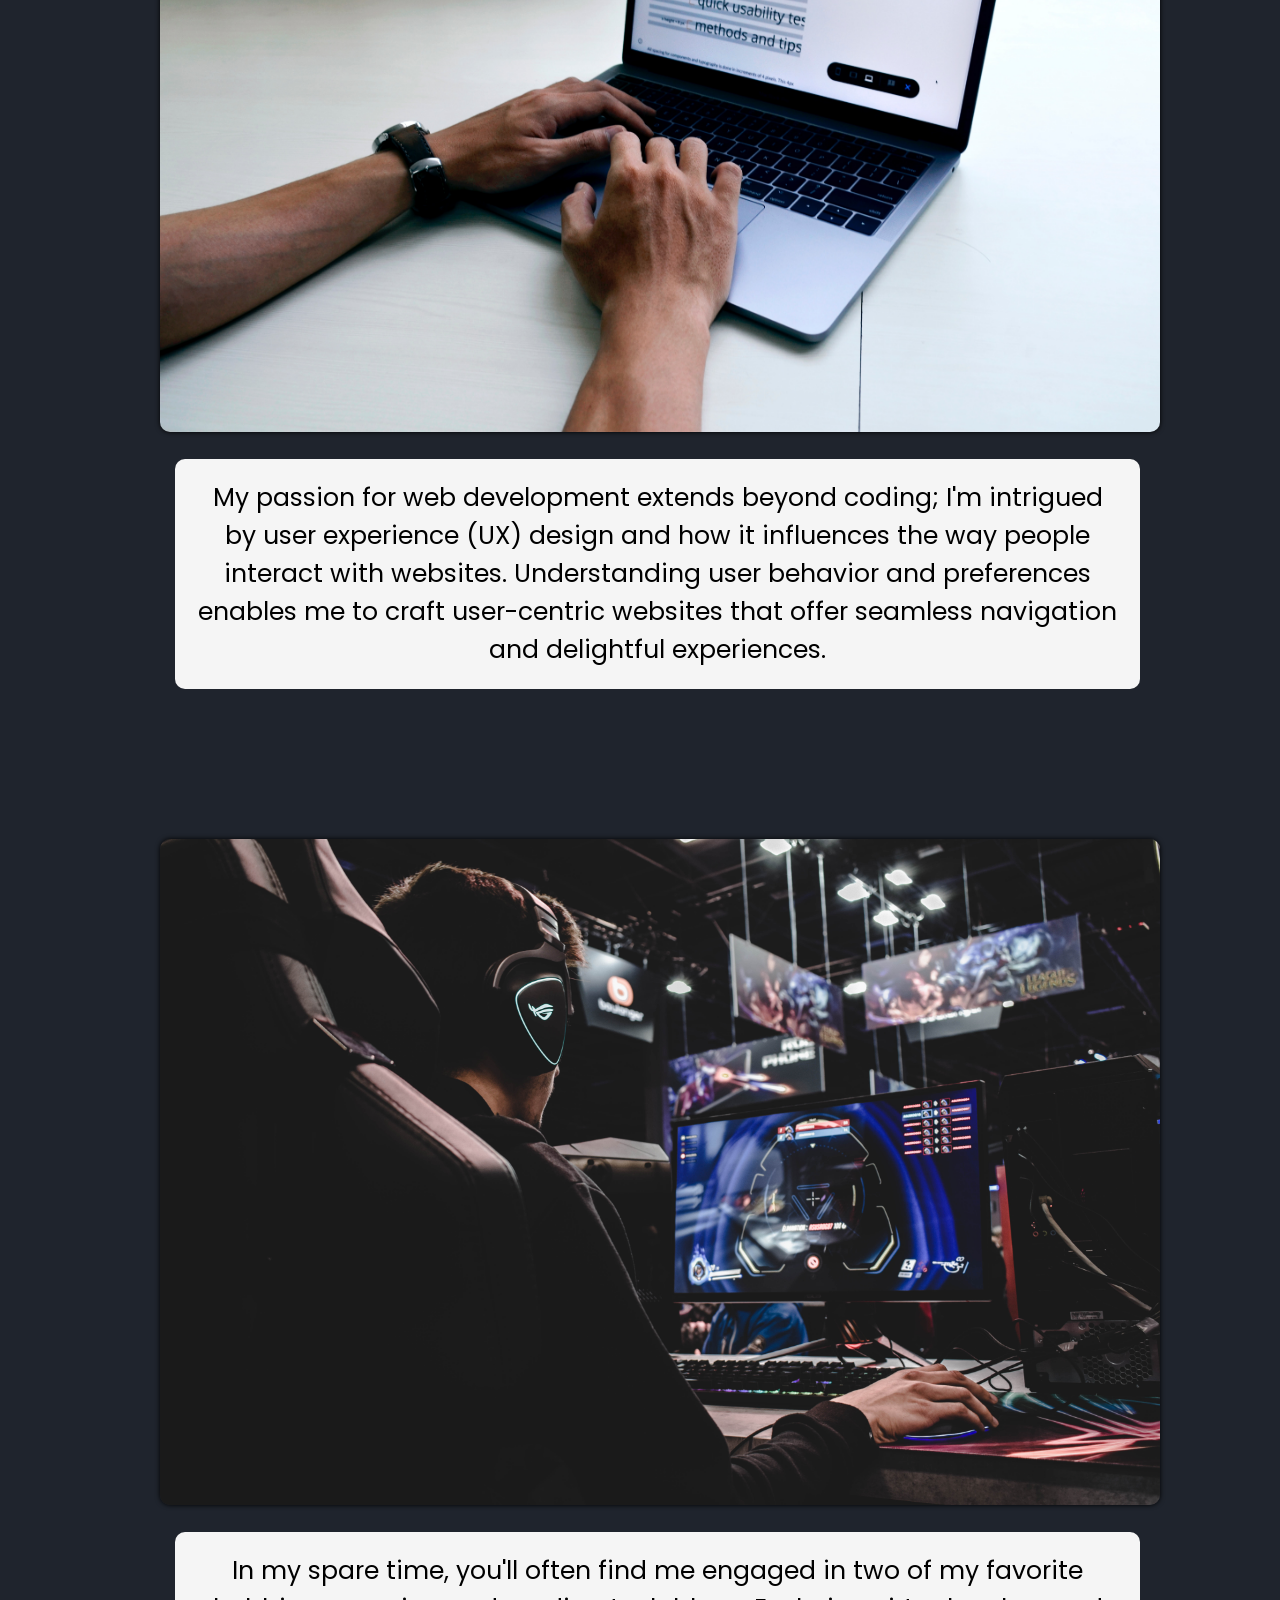
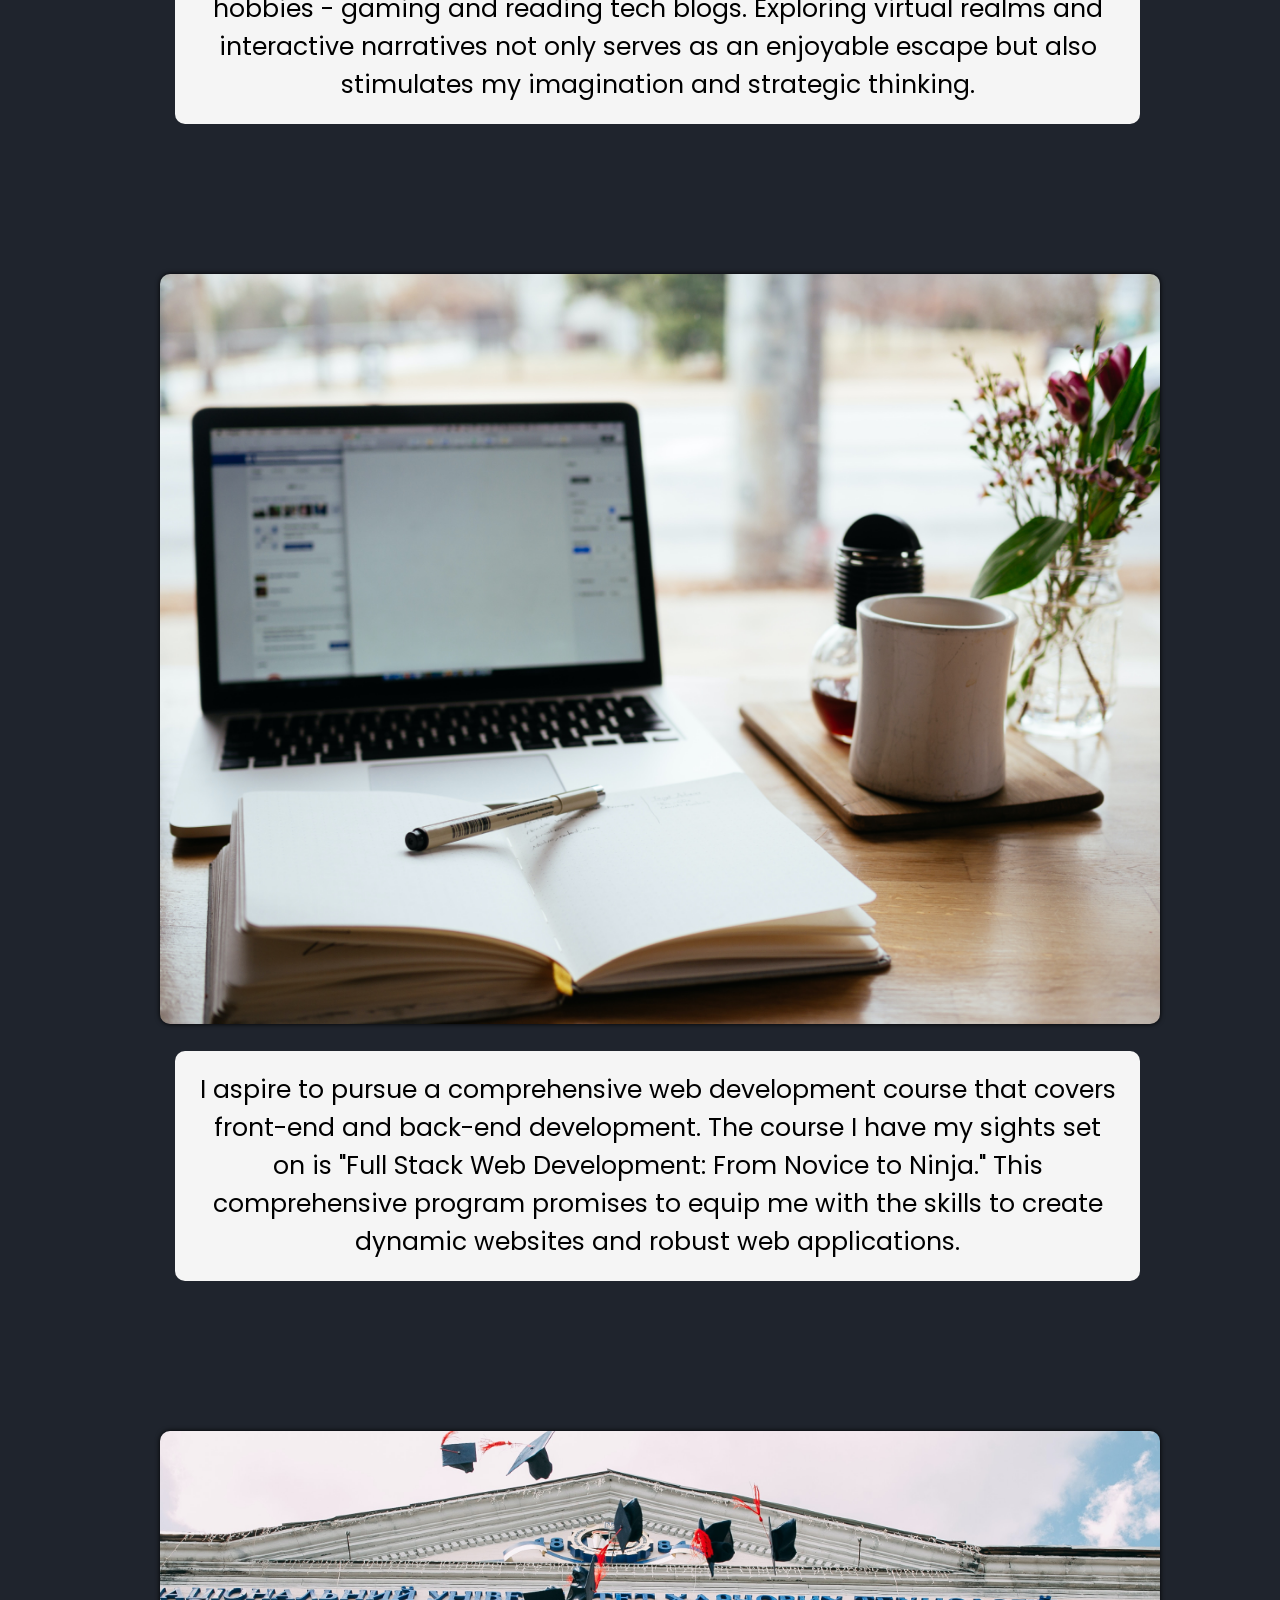
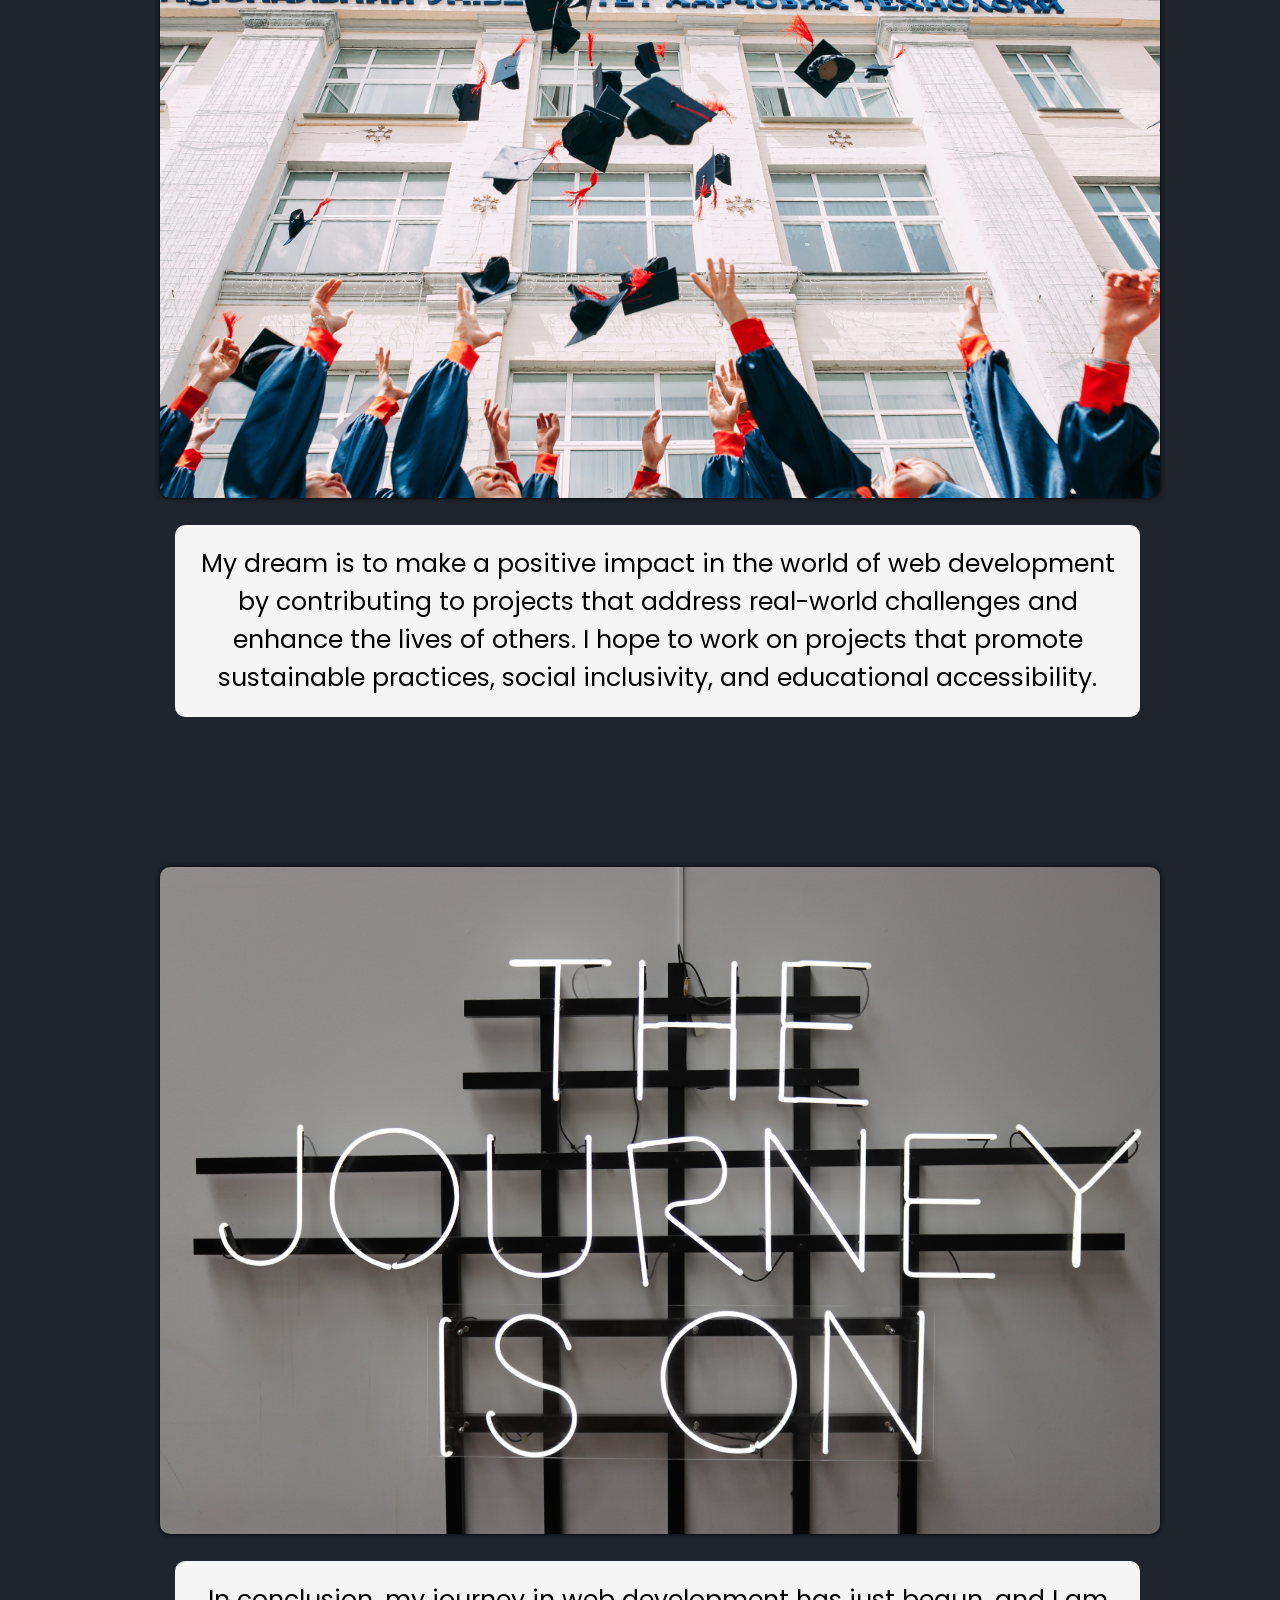
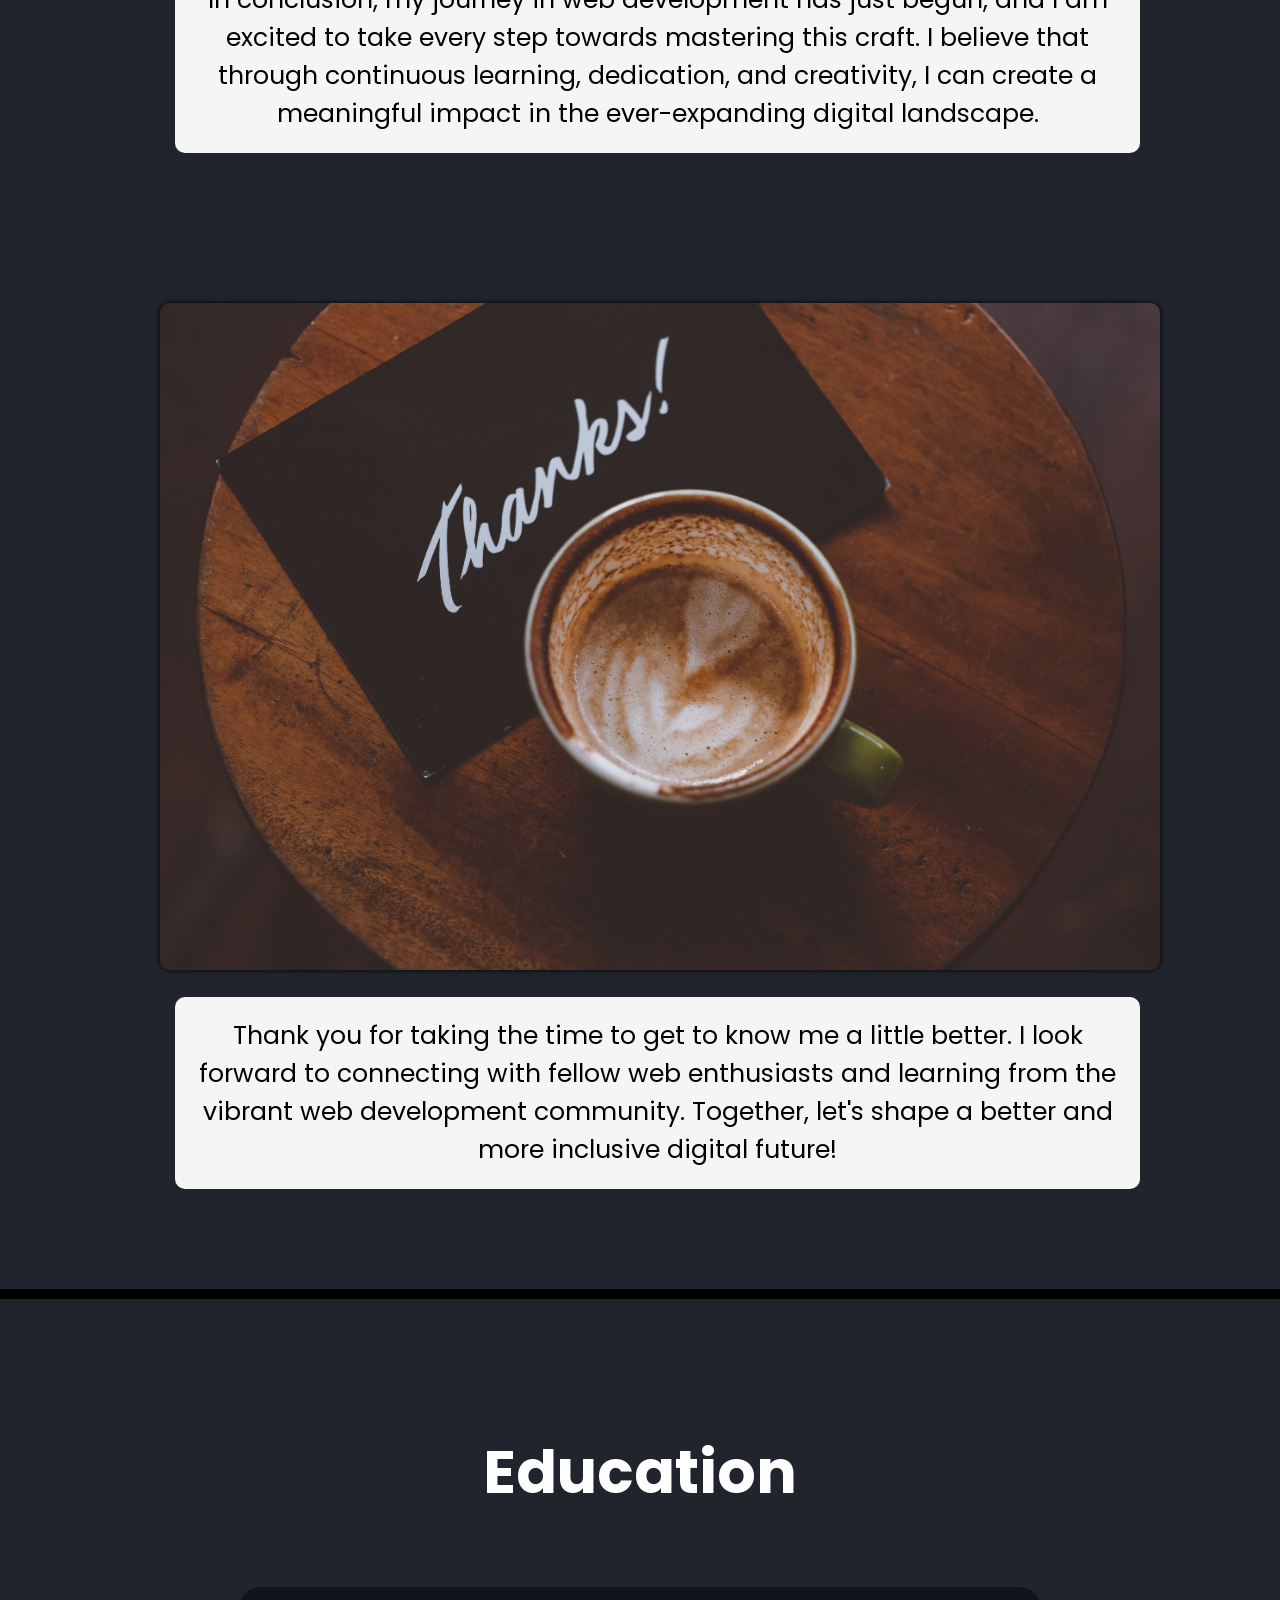
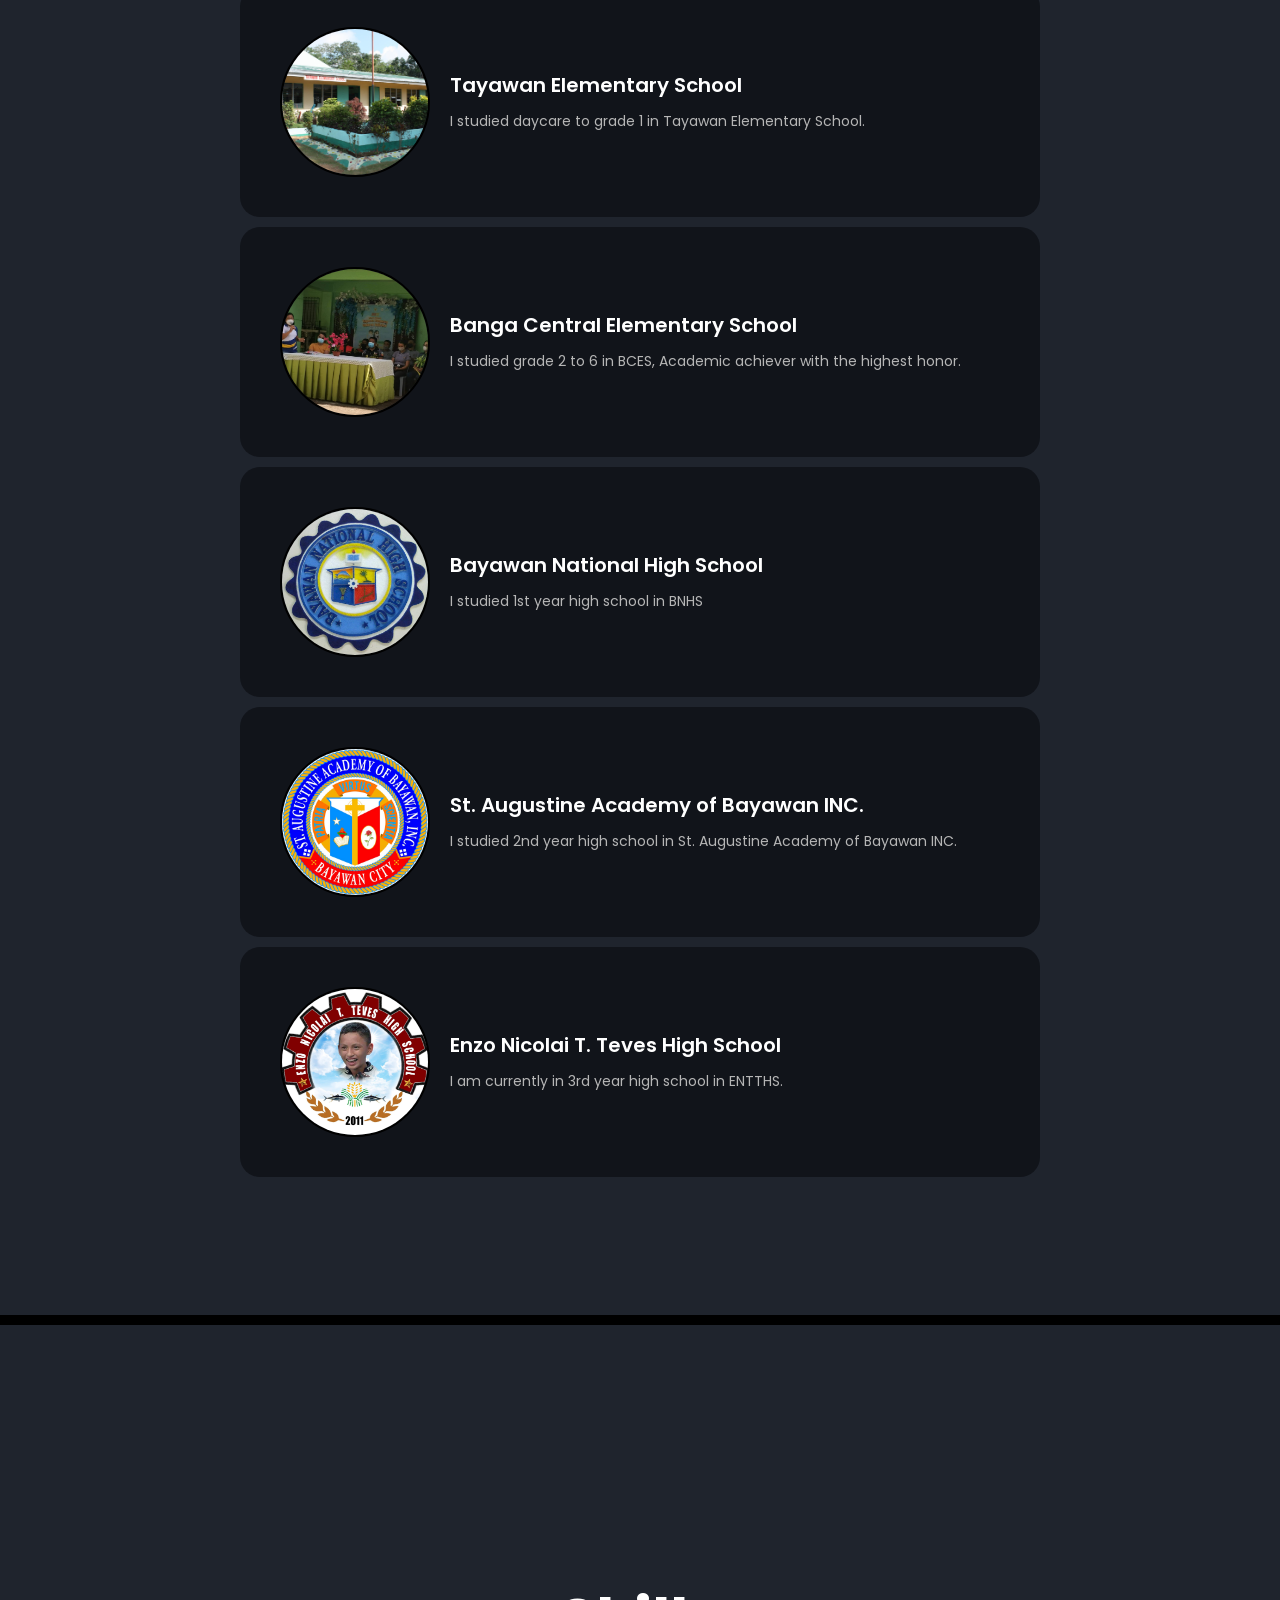
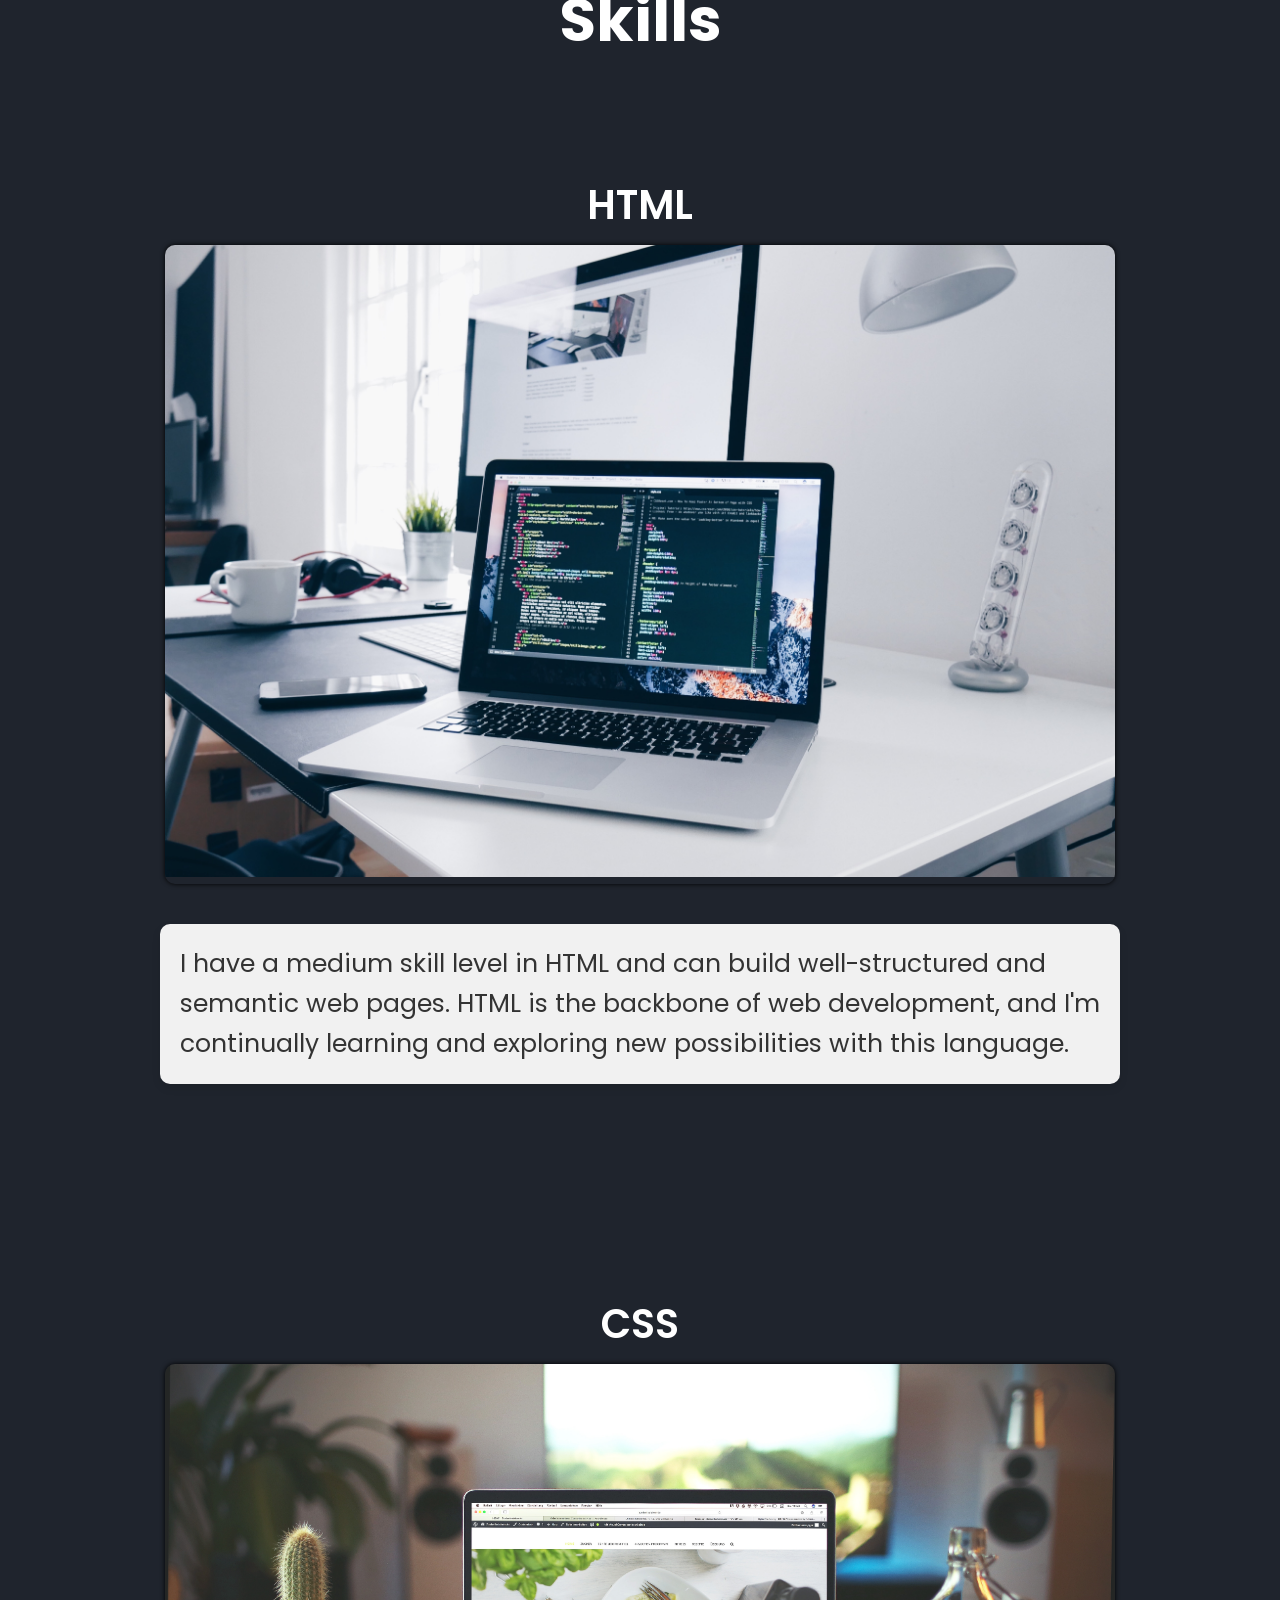
==== commit 554c8623: "v1.2.6 - Revamped Navigation Bar - Enhanced Fonts" ====
--- a/index.html
+++ b/index.html
@@ -16,19 +16,18 @@
                 <li class='logo'><a href='#'>Rodney</a></li>
                 <input type='checkbox' id='check' />
                 <span class="menu">
-                    <li><a href="#Home" class="active">Home</a></li>
-                    <li><a href="#About">About</a></li>
-                    <li><a href="#Education">Education</a></li>
-                    <li><a href="#Skills">Skills</a></li>
-                    <li><a href="#Projects">Projects</a></li>
-                    <li><a href="#Contact">Contact</a></li>
+                    <li><a href="#Home" class="active"><i class="fas fa-home nav-icon"></i>Home</a></li>
+                    <li><a href="#About"><i class="fas fa-info-circle nav-icon"></i>About</a></li>
+                    <li><a href="#Education"><i class="fas fa-graduation-cap nav-icon"></i>Education</a></li>
+                    <li><a href="#Skills"><i class="fas fa-cogs nav-icon"></i>Skills</a></li>
+                    <li><a href="#Projects"><i class="fas fa-laptop-code nav-icon"></i>Projects</a></li>
+                    <li><a href="#Contact"><i class="fas fa-envelope nav-icon"></i>Contact</a></li>
                     <label for="check" class="close-menu"><i class="fas fa-times"></i></label>
                 </span>
                 <label for="check" class="open-menu"><i class="fas fa-bars"></i></label>
             </ul>
         </nav>
         </header>
-    
 
         <section id="Home">
             <div class="home-container">
@@ -351,5 +350,15 @@
 </footer>
 
     <script src="script.js"></script>
+    <script>
+        document.addEventListener("DOMContentLoaded", function () {
+          var lazyLoadInstance = new LazyLoad({
+            threshold: 200, // Load images 200 pixels before they come into view.
+            elements_selector: ".lazy", // Apply lazy loading to elements with the "lazy" class.
+            // More configuration options can be added here (optional).
+          });
+        });
+      </script>
+      
 </body>
 </html>
--- a/style.css
+++ b/style.css
@@ -15,13 +15,17 @@
 .nav-bar {
     width: 100%;
     display: flex;
-    justify-content: space-between;
+    justify-content: center;
     align-items: center;
     list-style: none;
     position: fixed;
     background-color: var(--color2);
-    padding: 20px 60px;
+    padding: 15px 60px;
     z-index: 102;
+}
+
+.nav-icon {
+    margin-right: 5px;
 }
 
 .logo a {
@@ -29,6 +33,7 @@
     color: #fff;
     text-decoration: none;
     font-weight: 600;
+    display: none;
 }
 
 .menu {
@@ -115,6 +120,10 @@
     .nav-bar {
         padding: 10px 10px;
     }
+
+    .logo a {
+        display: flex;
+    }
 }
 
 
@@ -269,7 +278,7 @@
 
 @media (max-width: 540px) and (max-height: 960px) {
     .profile-pic {
-        margin-right: 26%;
+        margin-right: 28%;
     }
   }
   
@@ -305,6 +314,7 @@
     color: black;
     padding: 20px;
     border-radius: 10px;
+    font-size: 25px;
 }
 
 .about img {
@@ -338,7 +348,7 @@
     }
 
     .about-content-text {
-        font-size: 12px;
+        font-size: 14px;
         margin-top: 10px;
         margin-left: 7%;
     }
@@ -465,7 +475,7 @@
 }
 
 .skill-description {
-    font-size: 14px;
+    font-size: 25px;
     line-height: 1.6;
     color: #333;
     padding: 20px;
@@ -499,9 +509,19 @@
     }
 
     .skills-heading {
-        font-size: 30px;
-    }
-}
+        font-size: 20px;
+    }
+}
+
+@media (max-width: 540px) and (max-height: 960px) {
+    .skills-heading {
+        text-align: center;
+    }
+
+    .skill-description {
+        font-size: 14px;
+    }
+  }
 
 .projects-section {
     color: white;
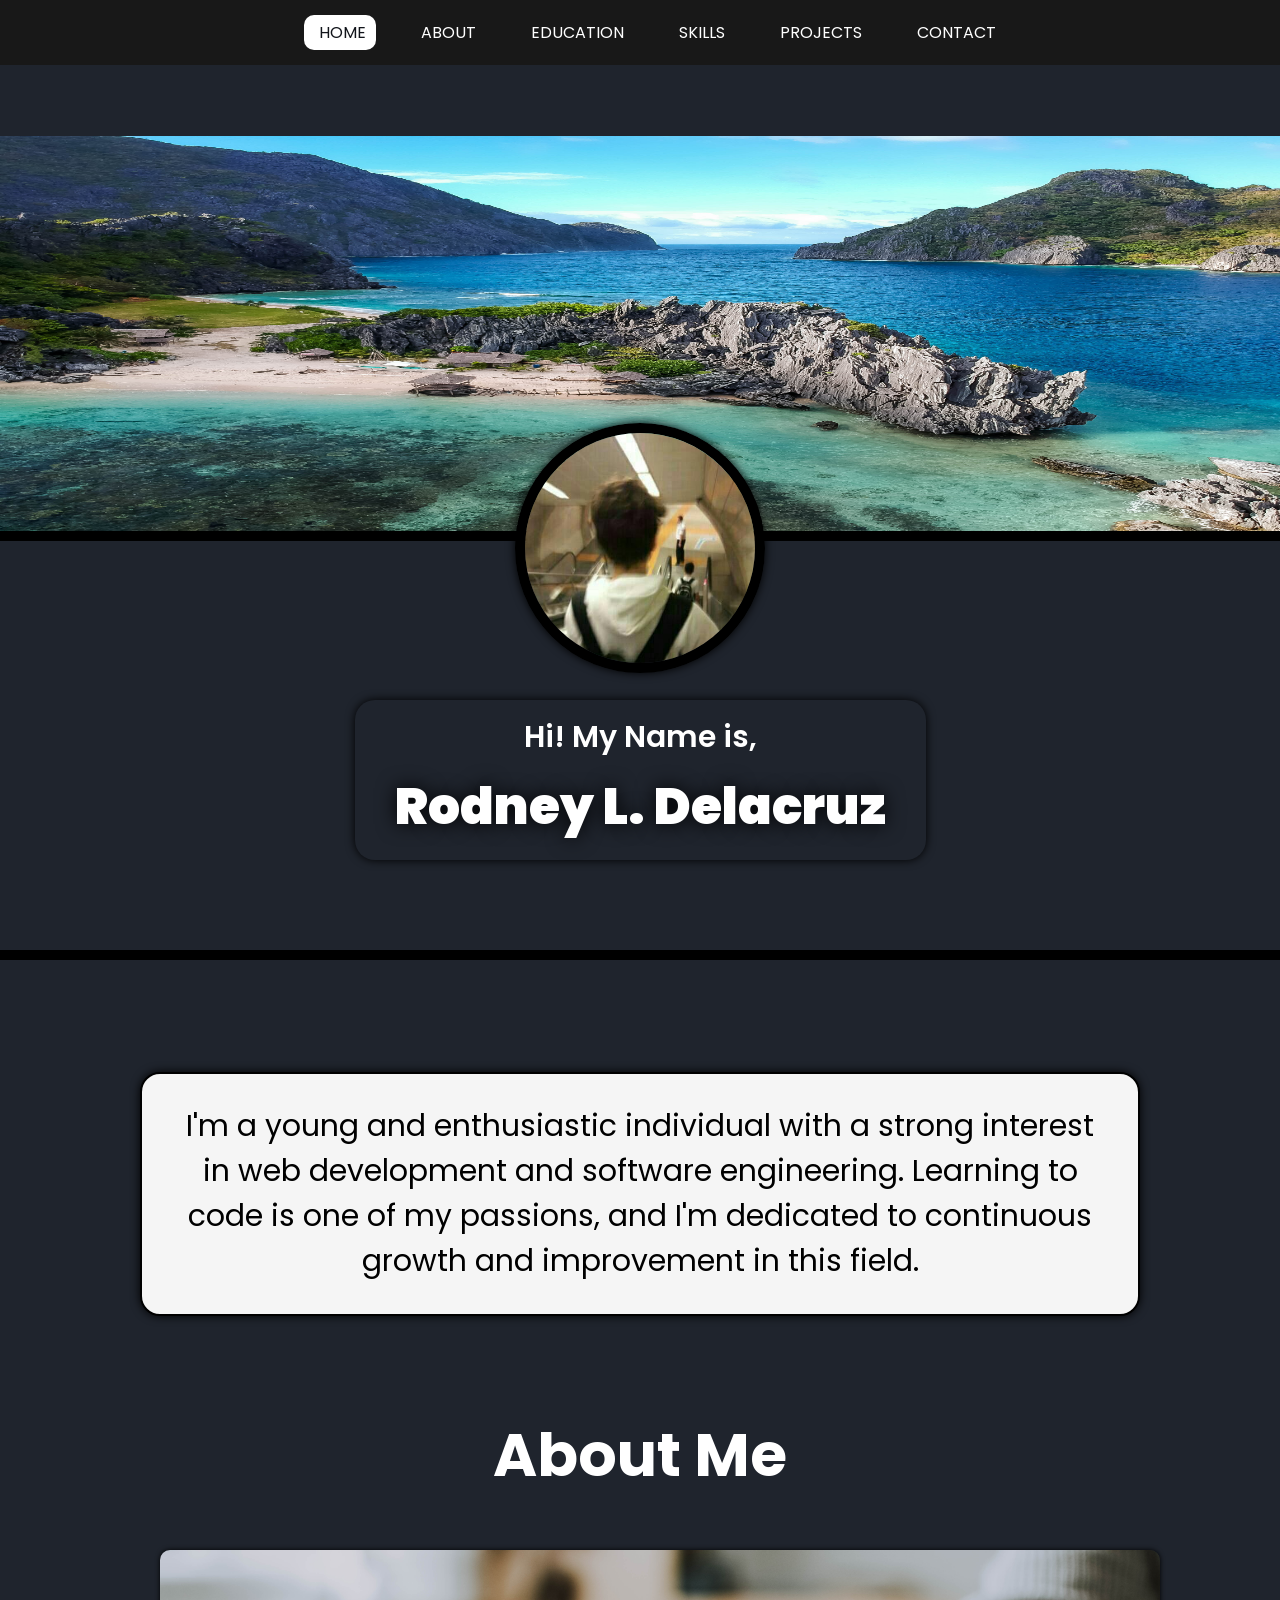
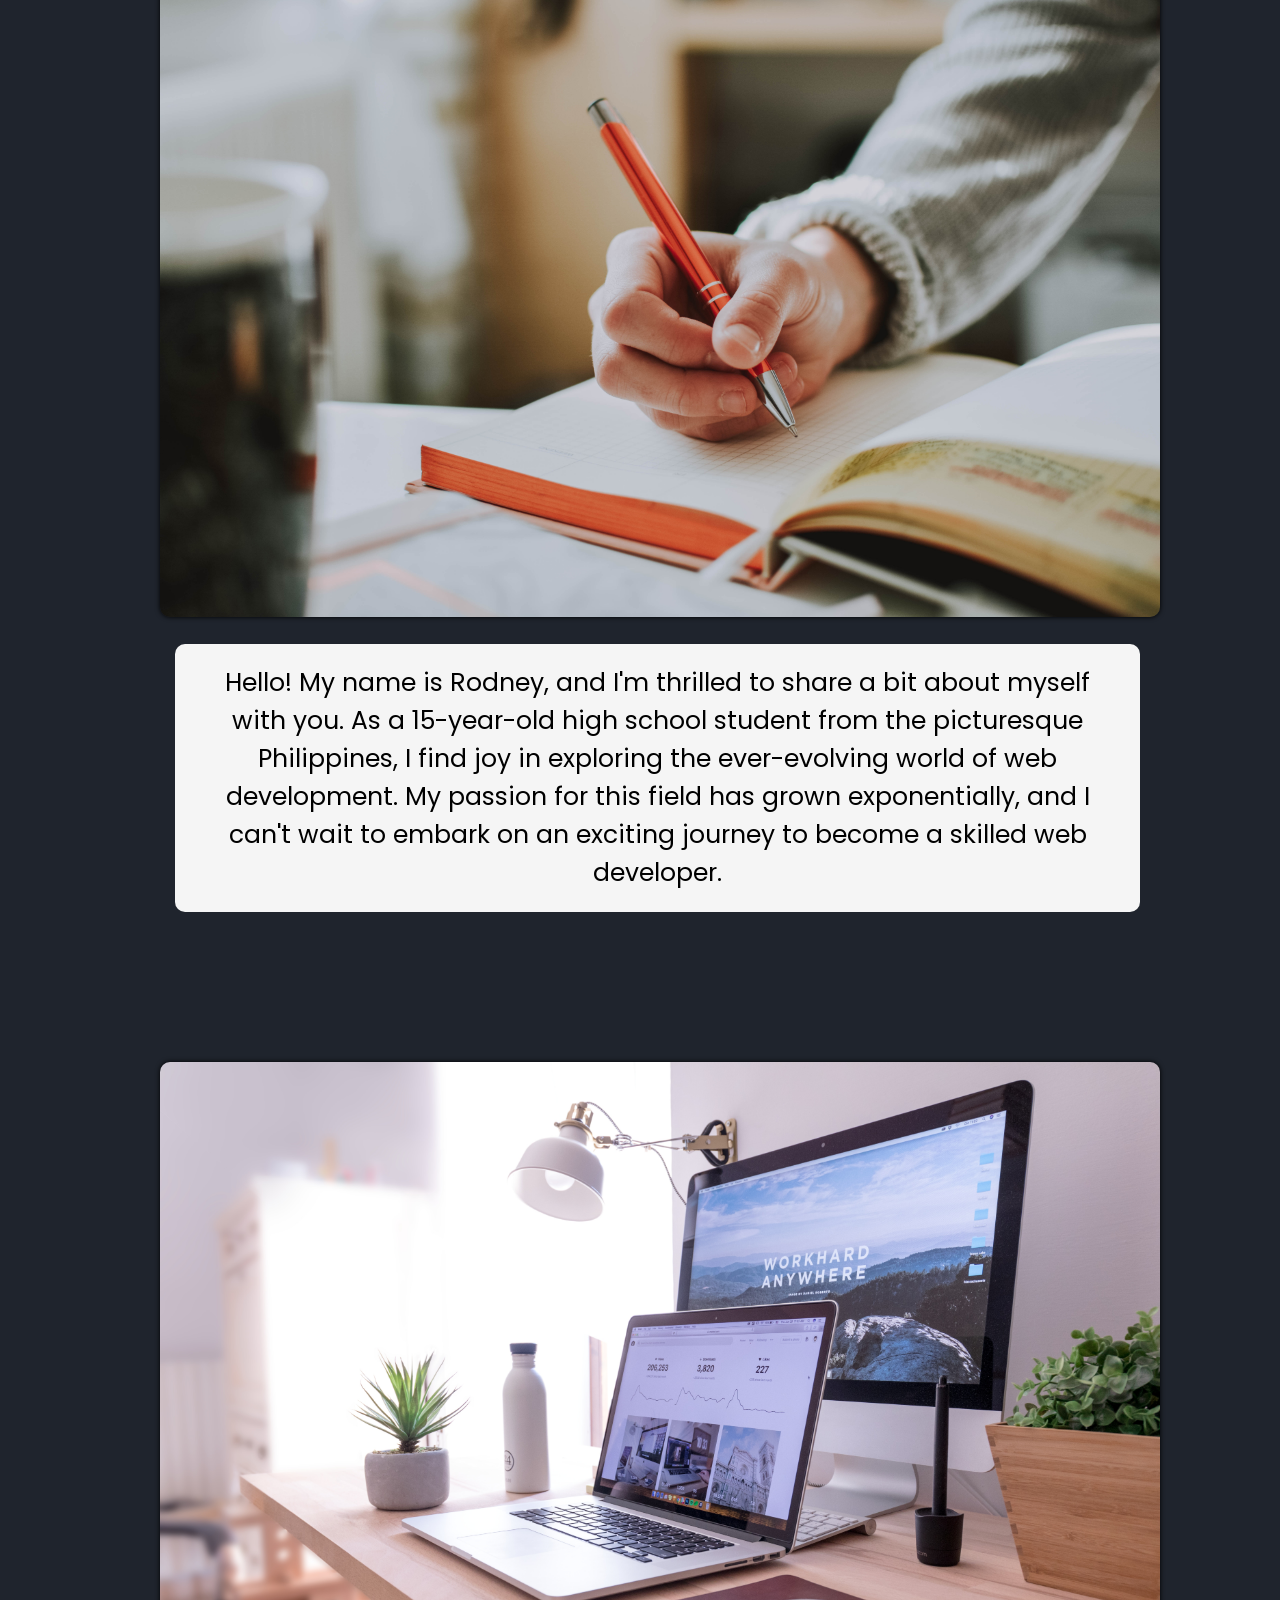
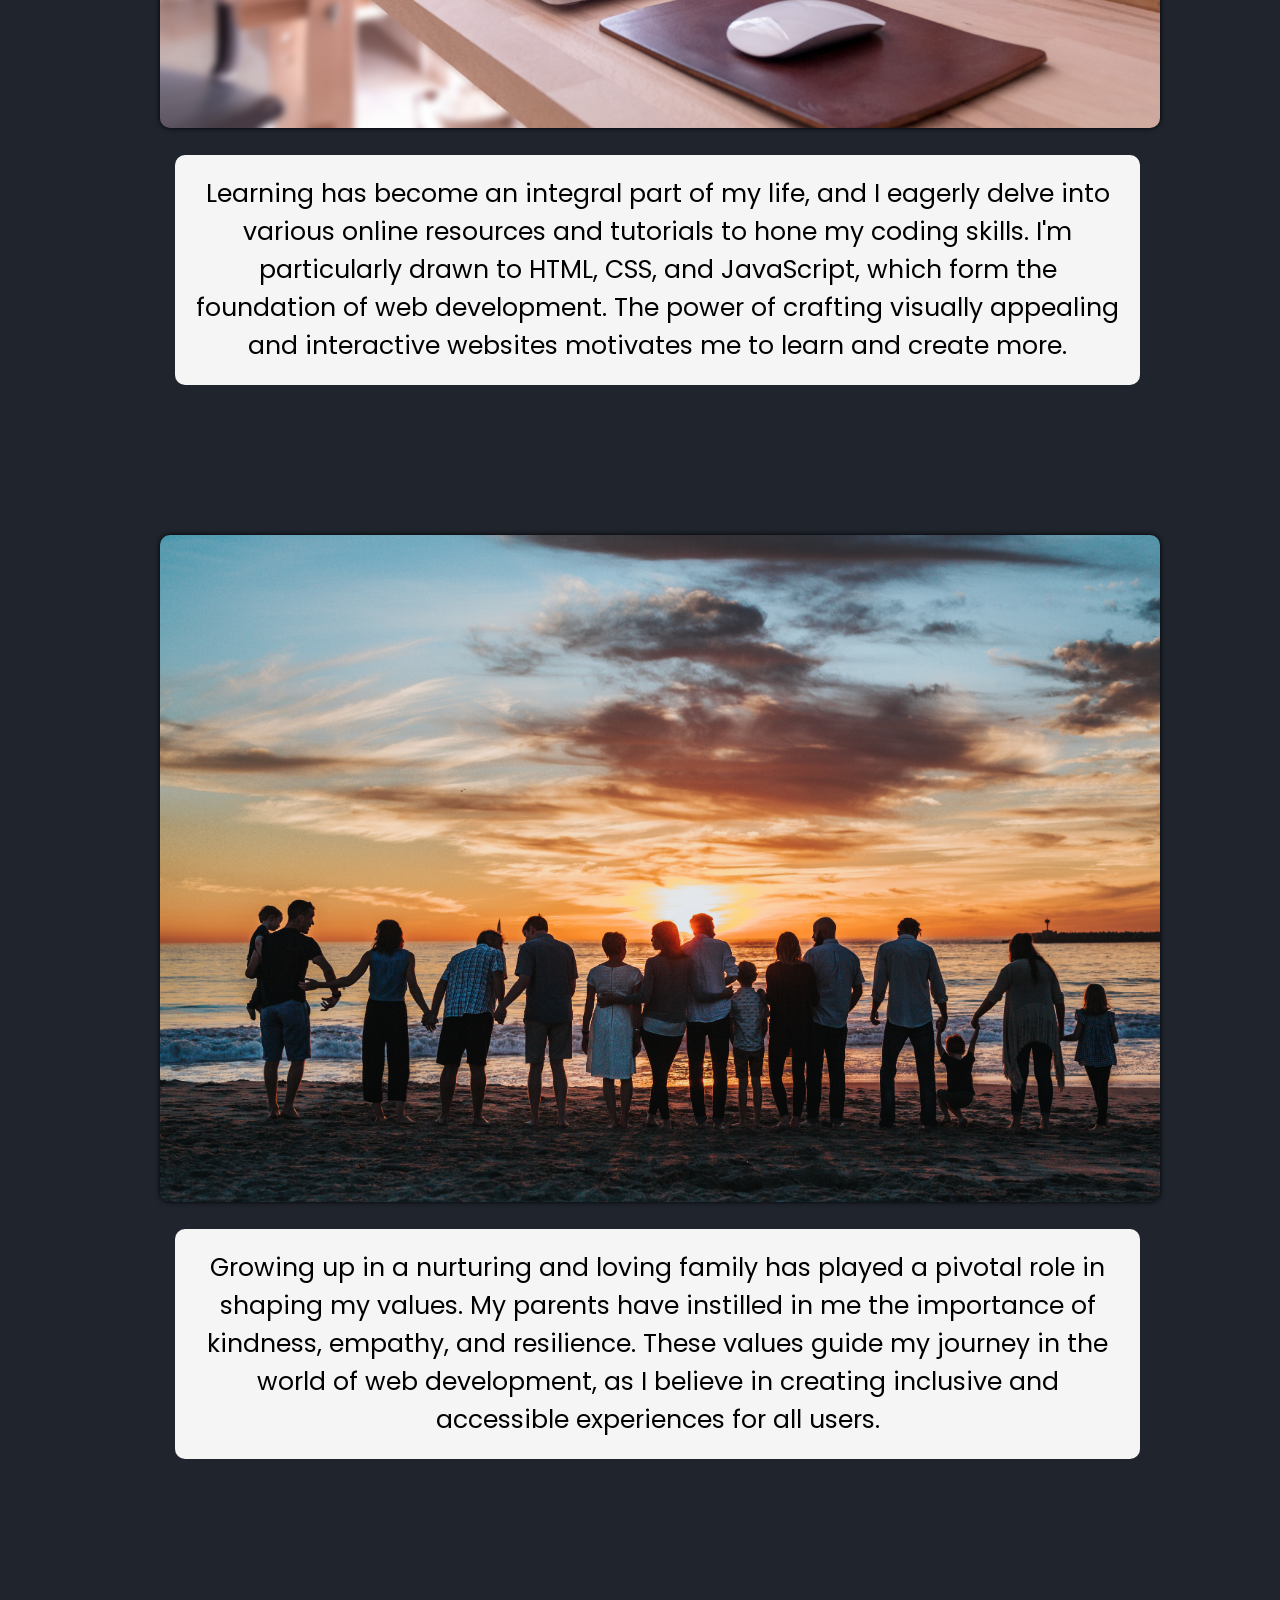
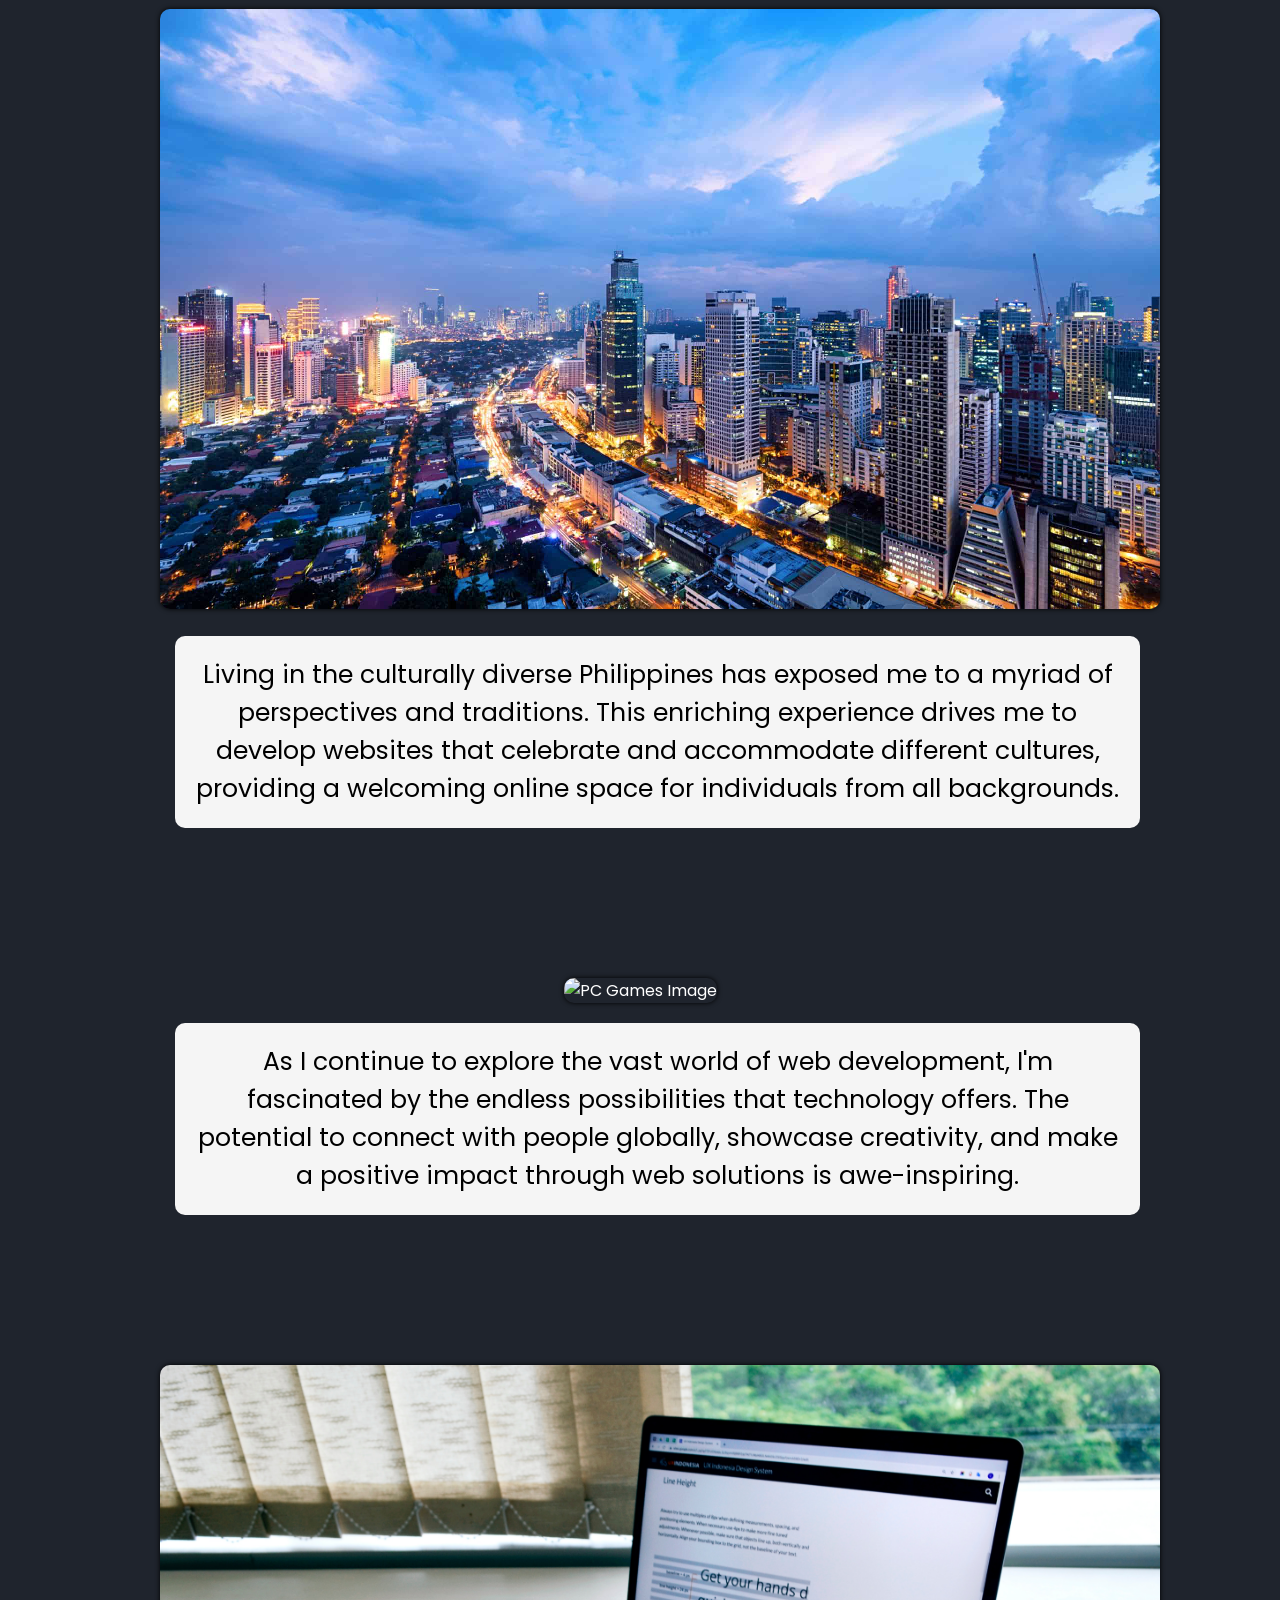
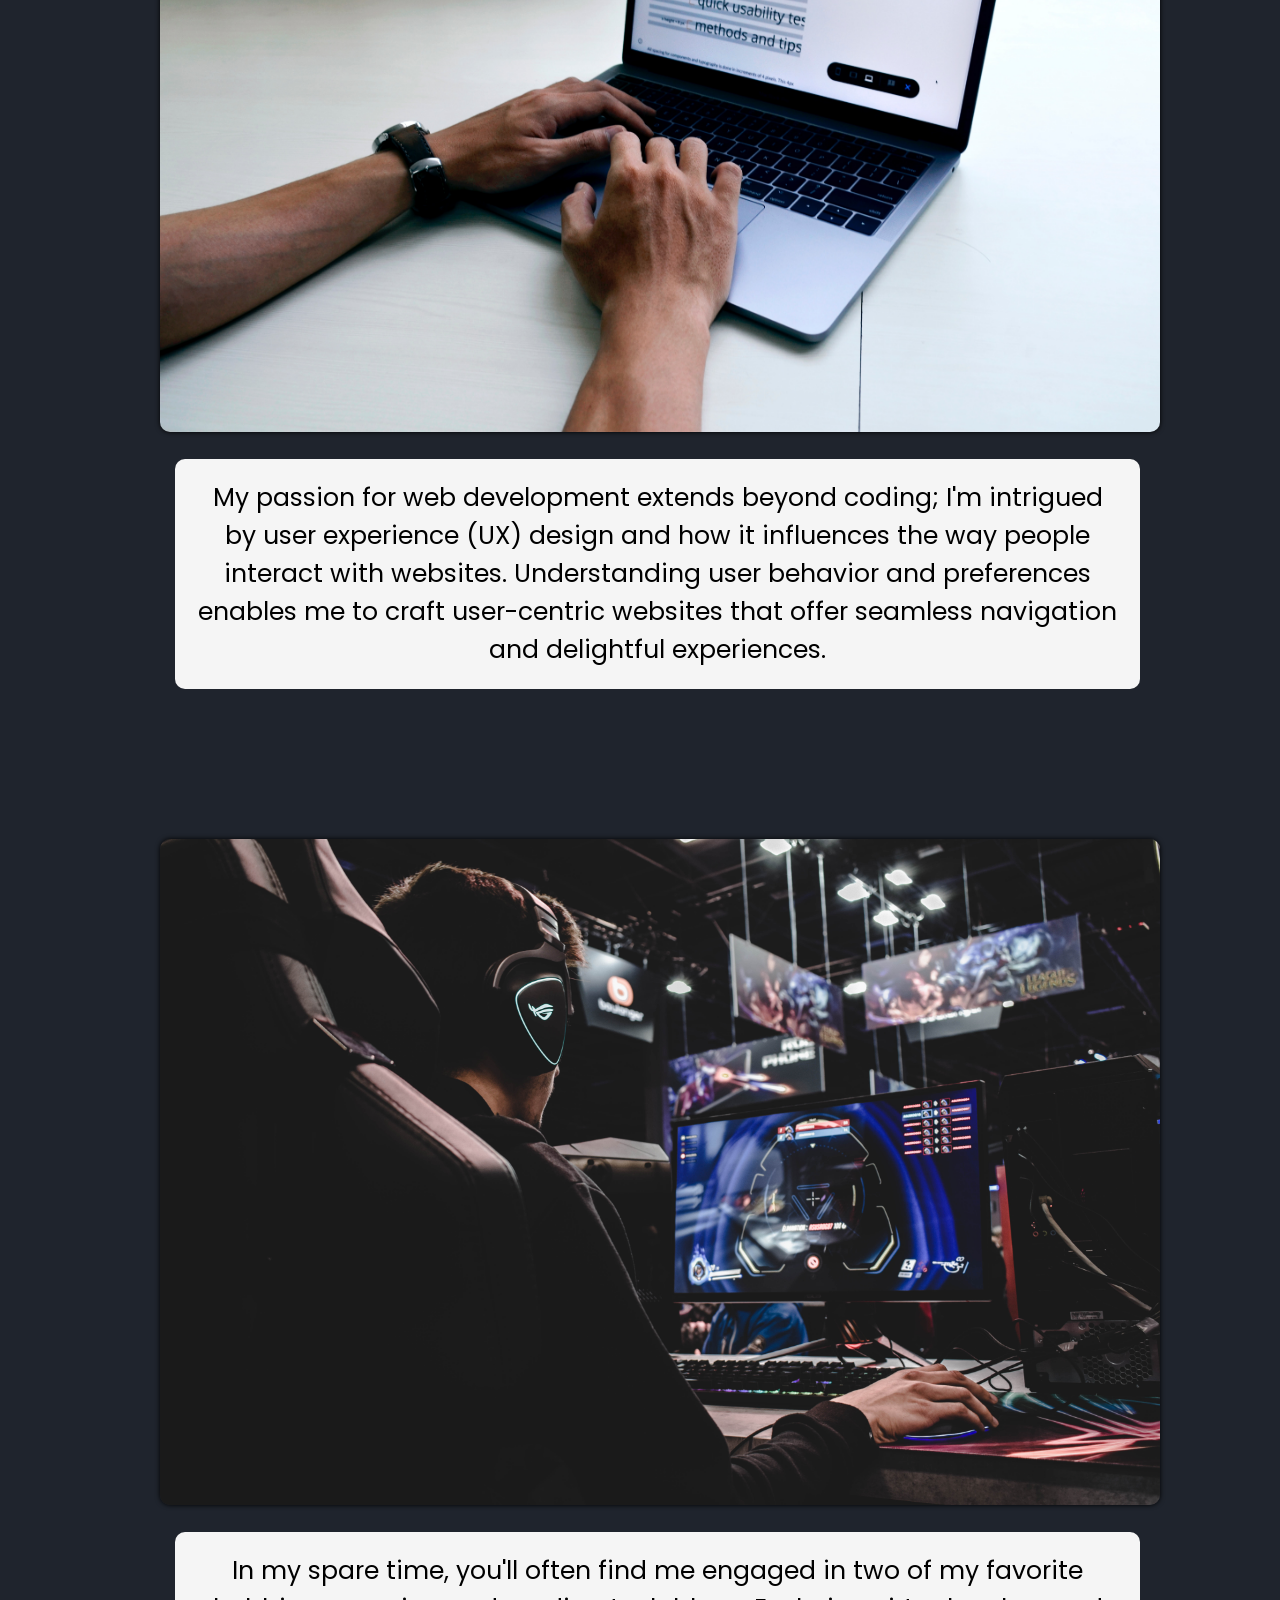
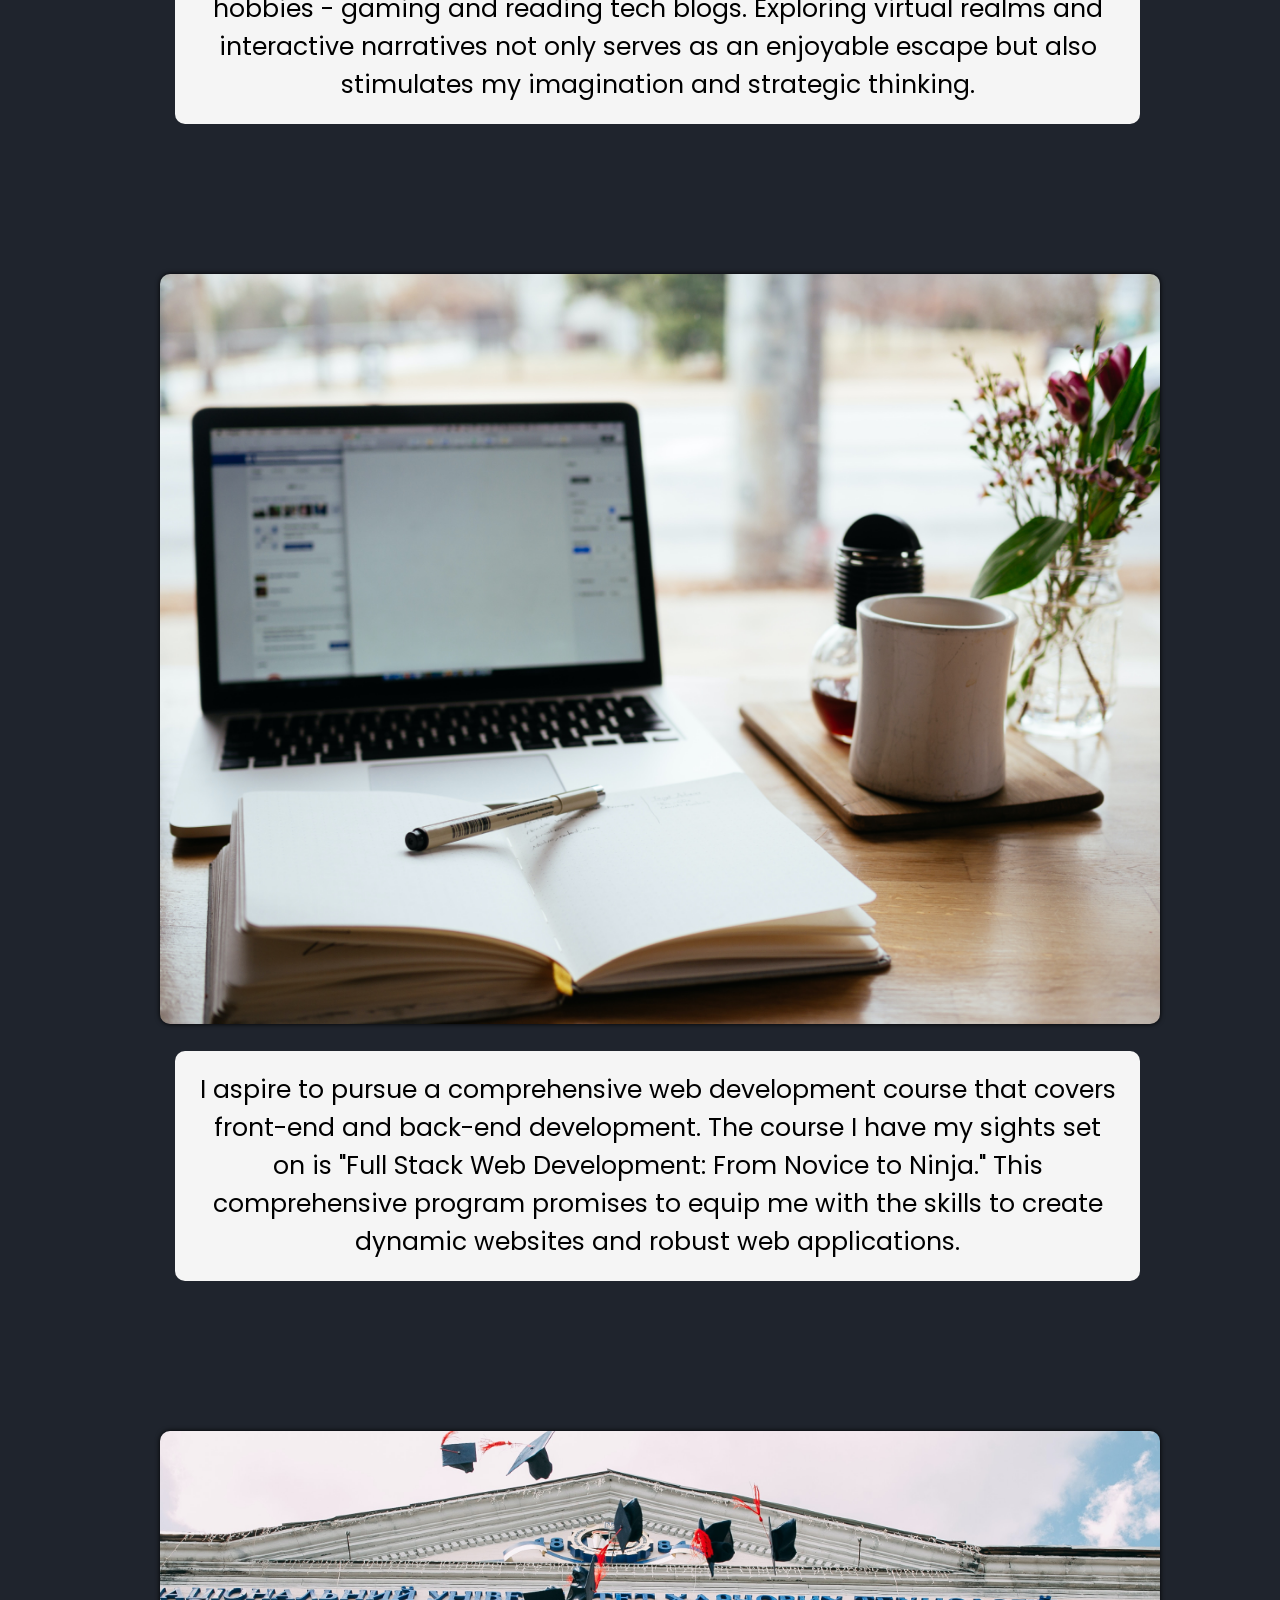
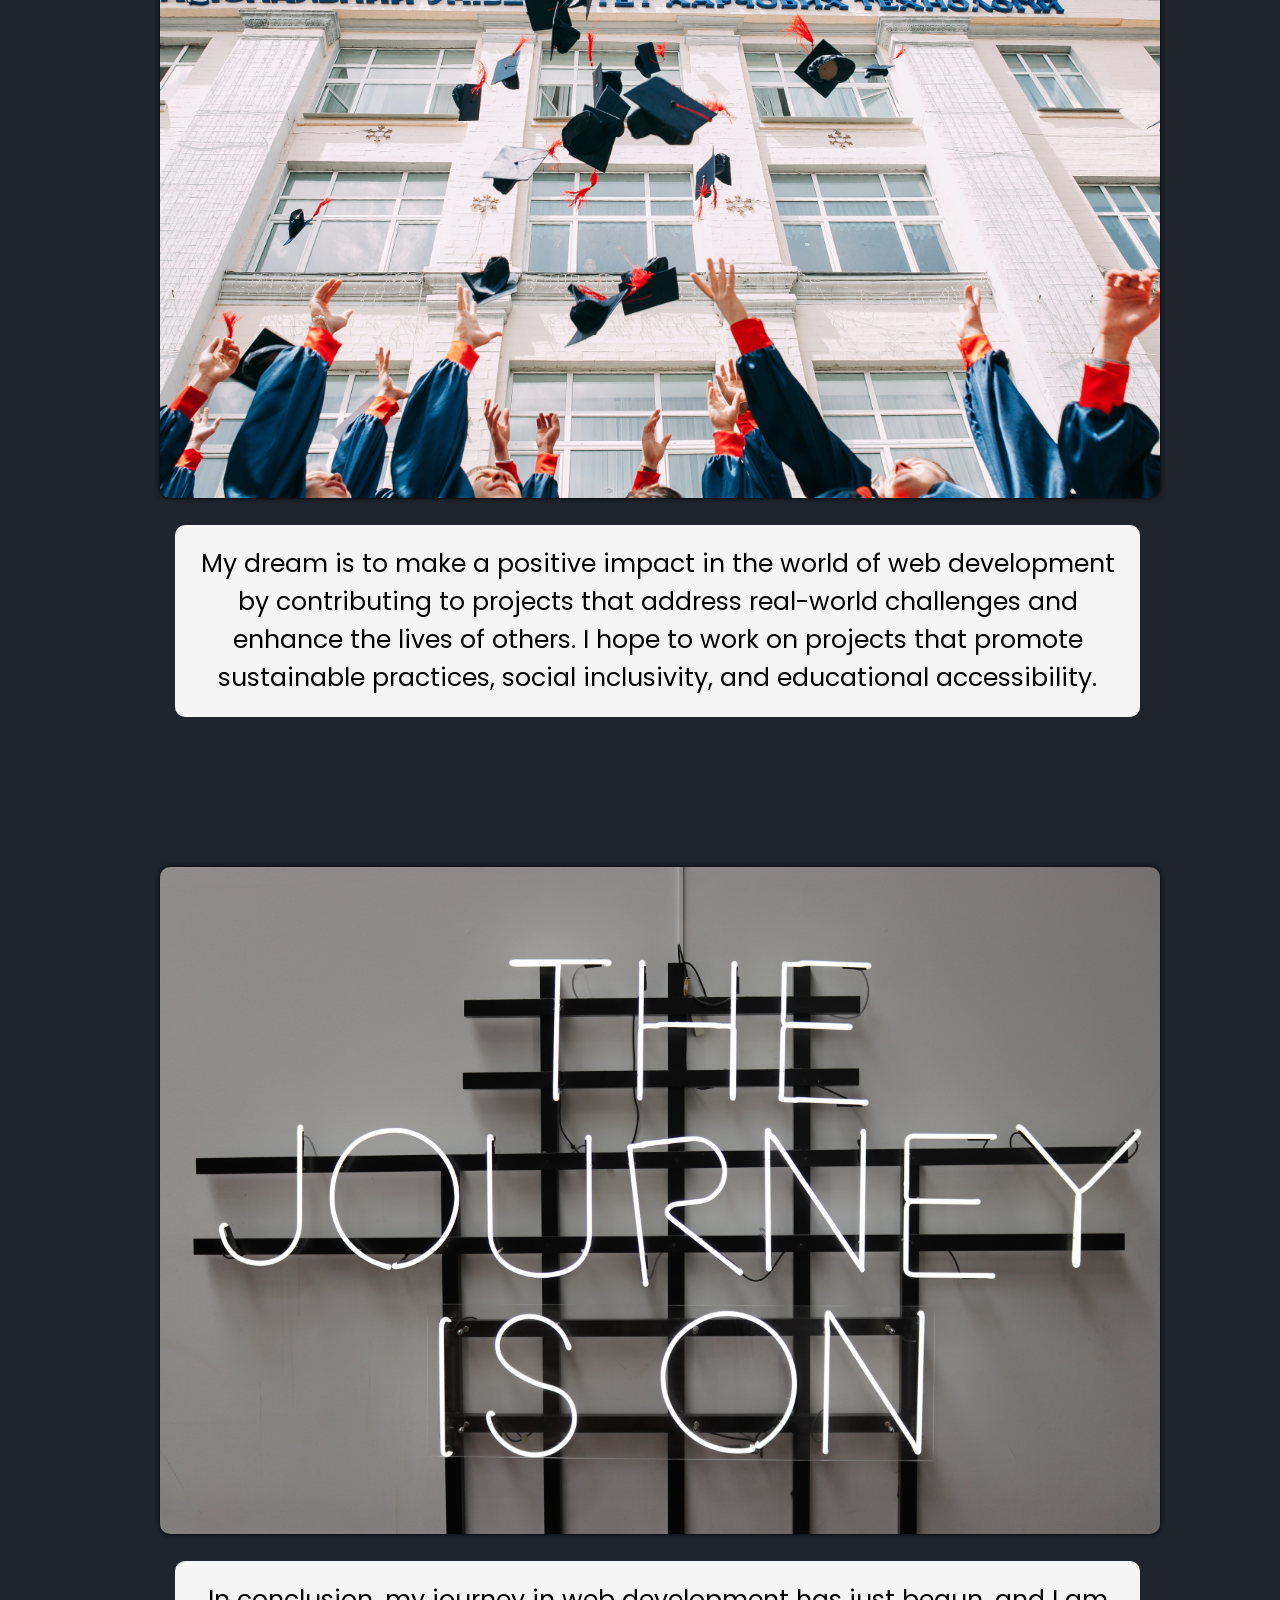
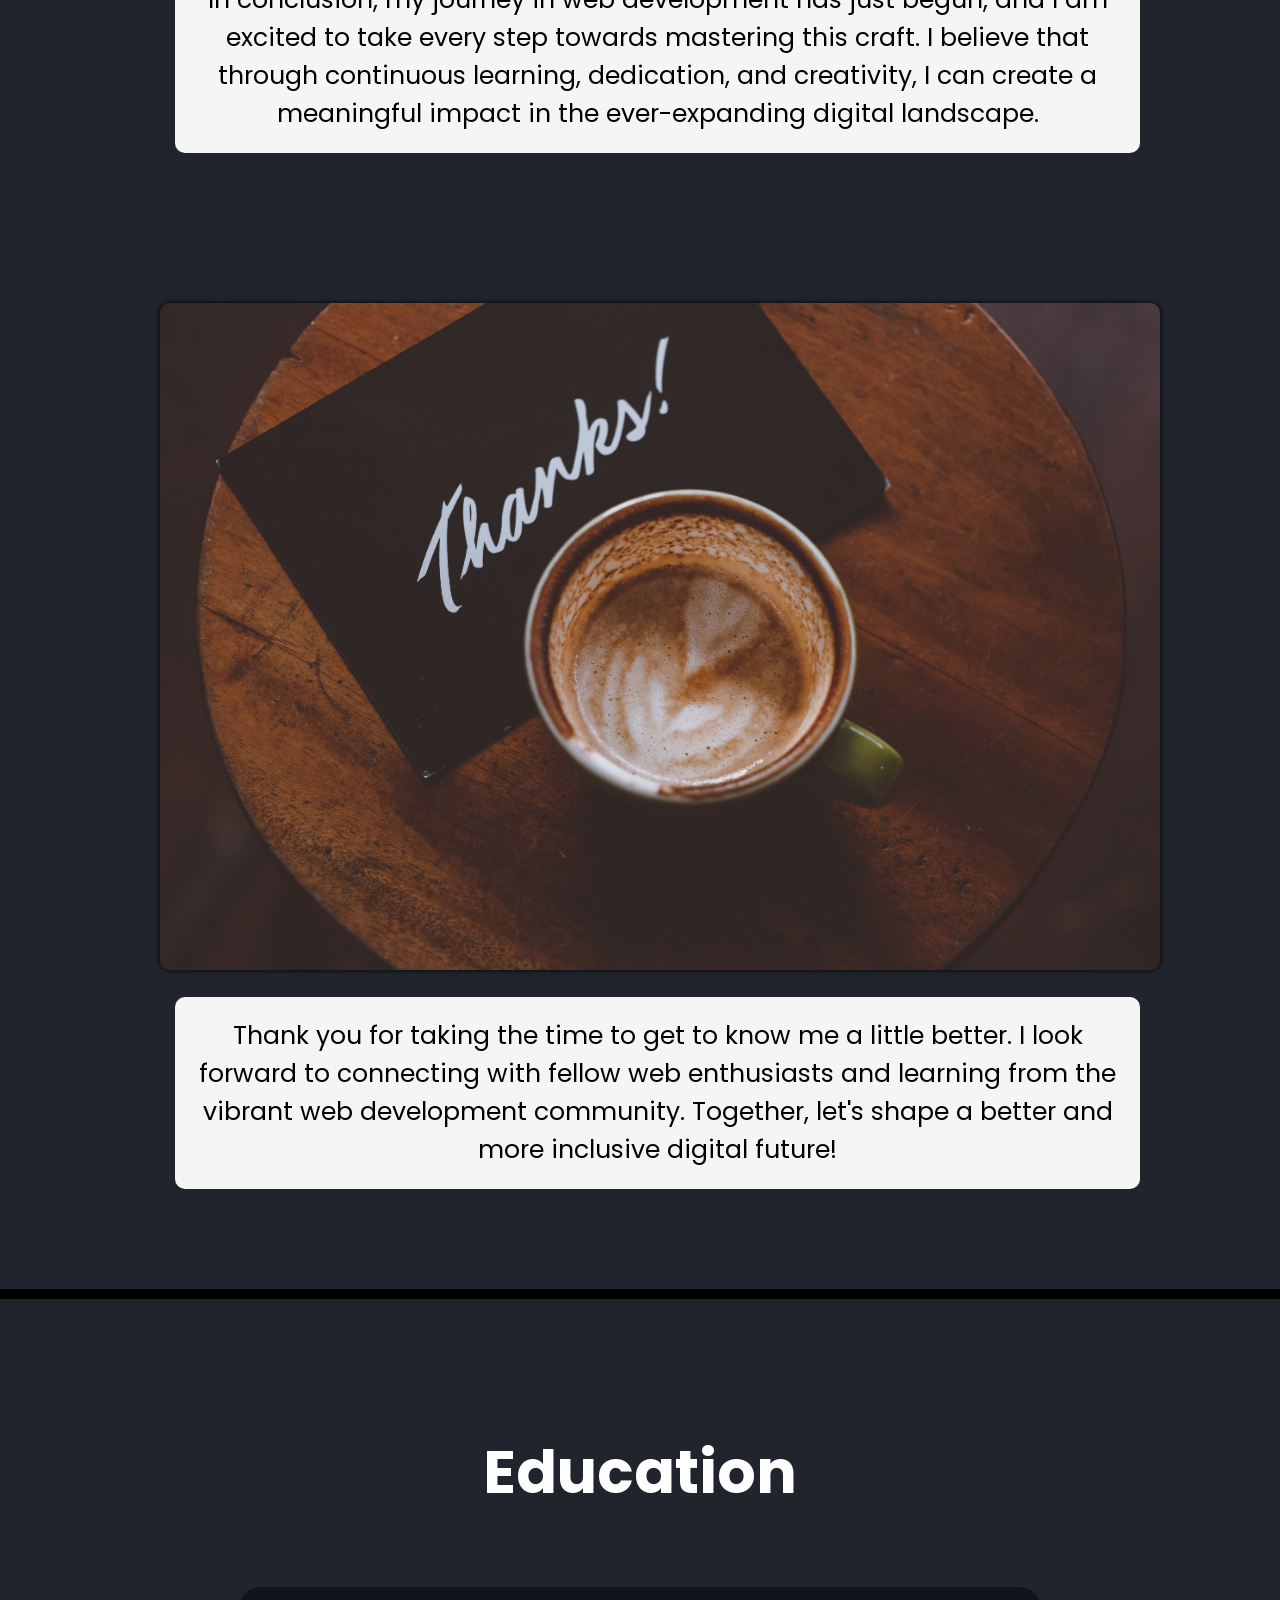
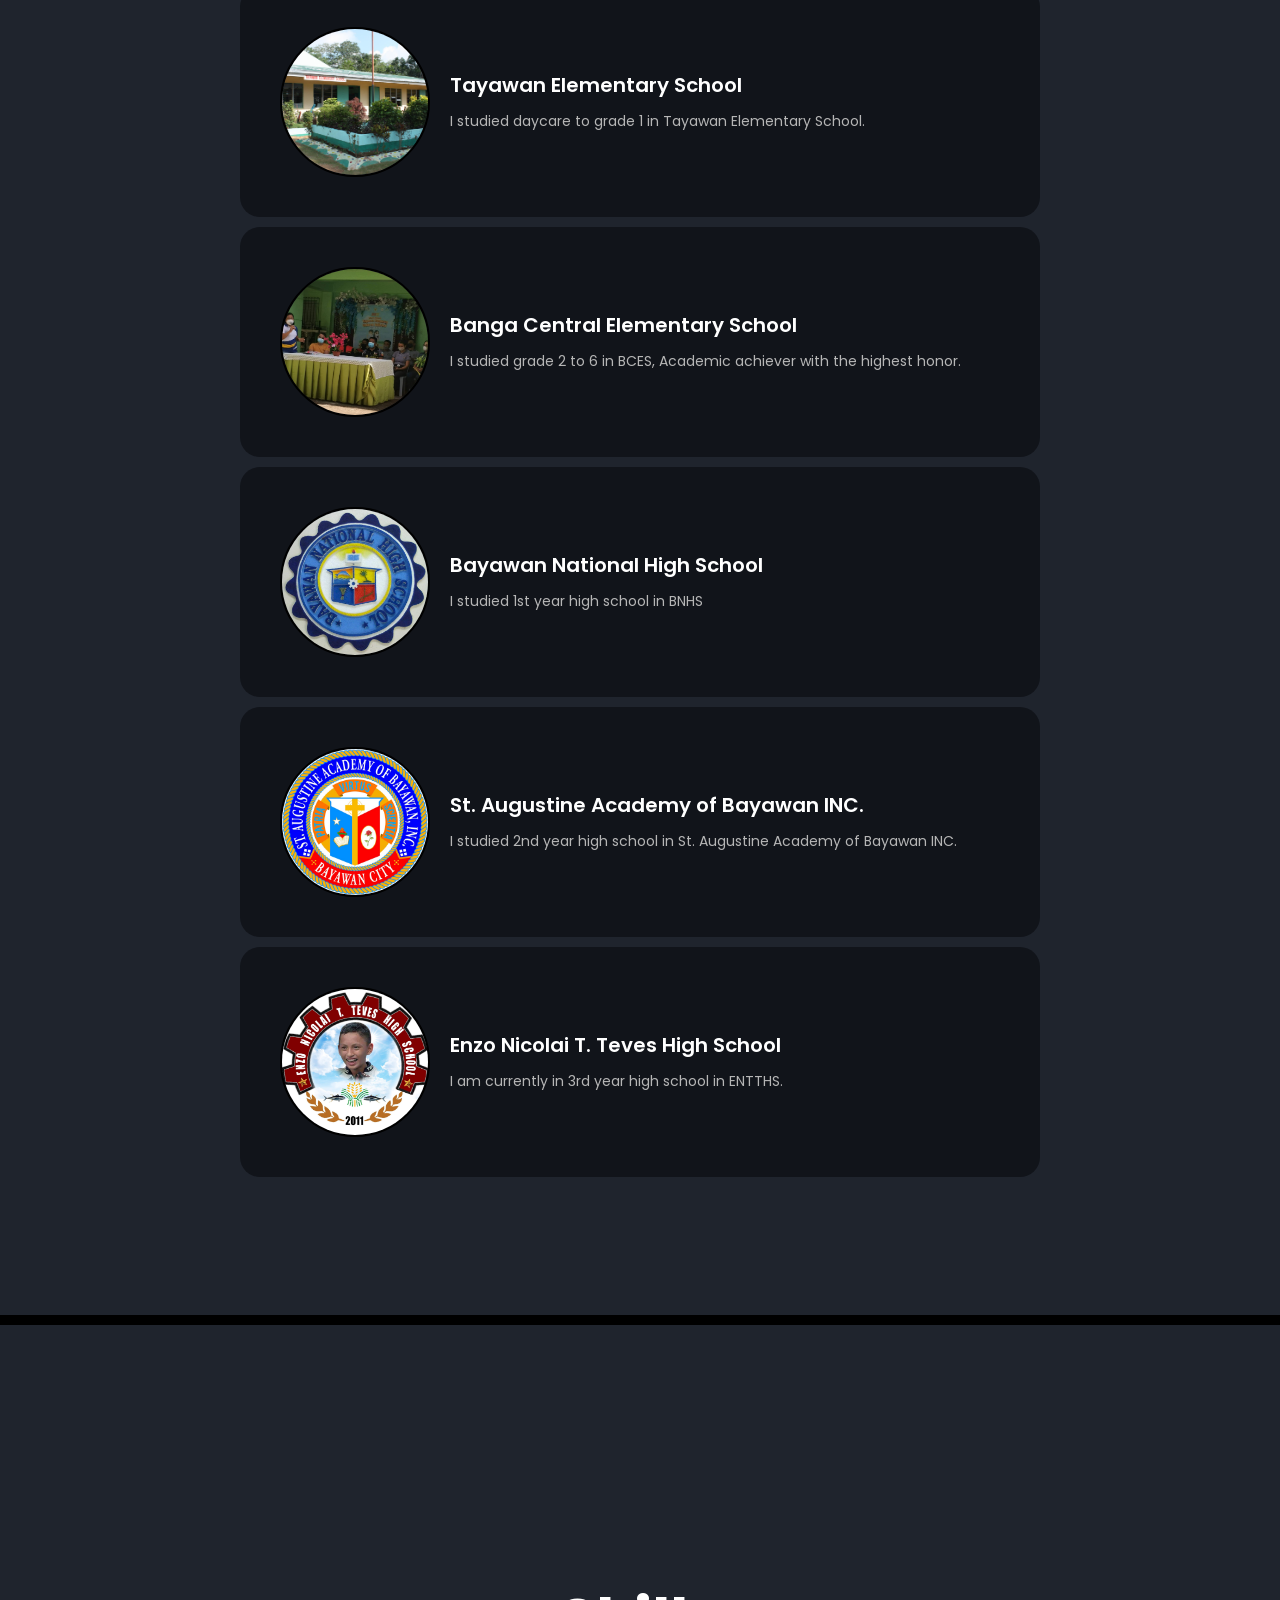
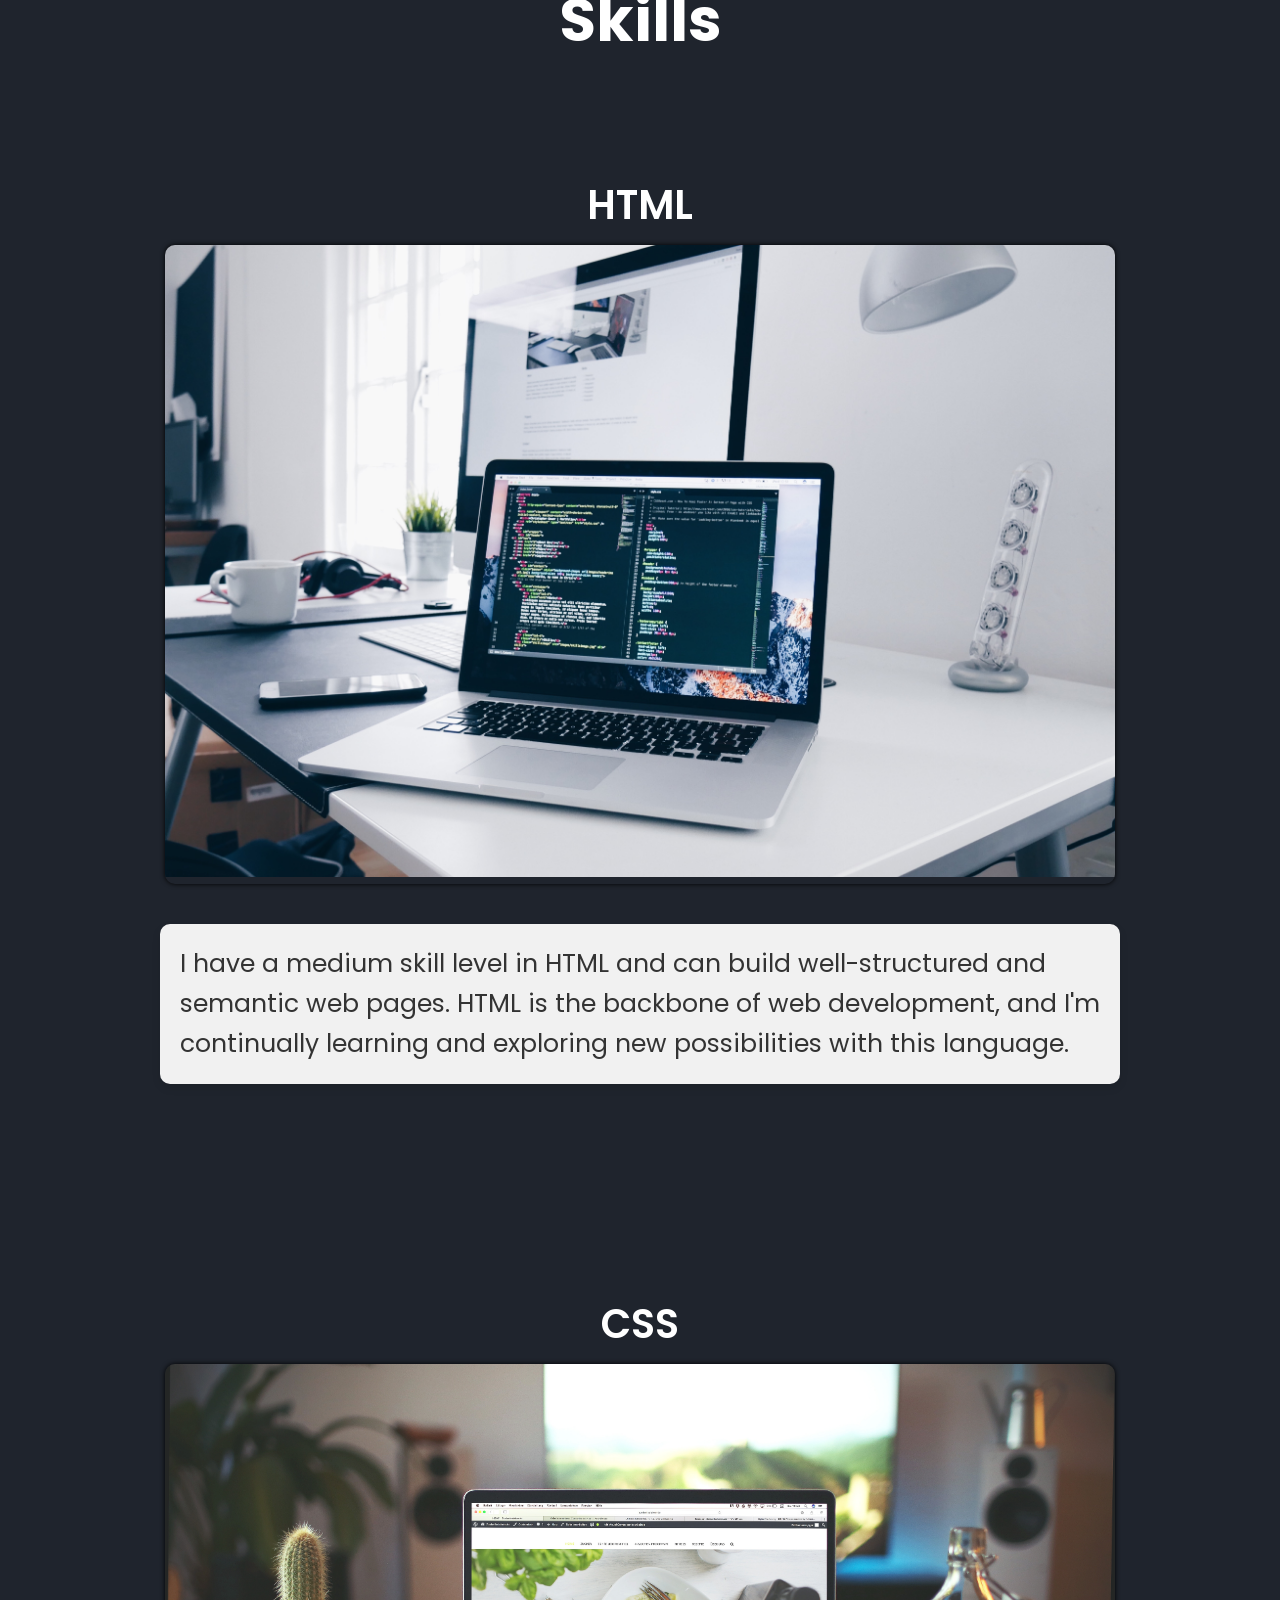
==== commit d30ad4e4: "v1.2.6" ====
--- a/index.html
+++ b/index.html
@@ -35,7 +35,7 @@
                     <img src="images/philippines.jpg" alt="">
                 </div>
                 <div class="profile-pic">
-                    <img src="images/user.jpg" alt="">
+                    <img src="images/user 2.jpg" alt="">
                 </div>
                 <div class="content content-bottom-left">
                     <p class="hi-intro">Hi! My Name is,</p>
--- a/style.css
+++ b/style.css
@@ -153,7 +153,7 @@
 .image img {
     width: 181.7vh;
     height: 45vh;
-    margin-top: 27%;
+    margin-top: 35%;
     border-bottom: 10px solid black;
     
 }
@@ -166,7 +166,7 @@
     width: 250px;
     height: 250px;
     border-radius: 50%;
-    border: 2px solid black;
+    border: 10px solid black;
     box-shadow: 0 0 10px black;
 }
 
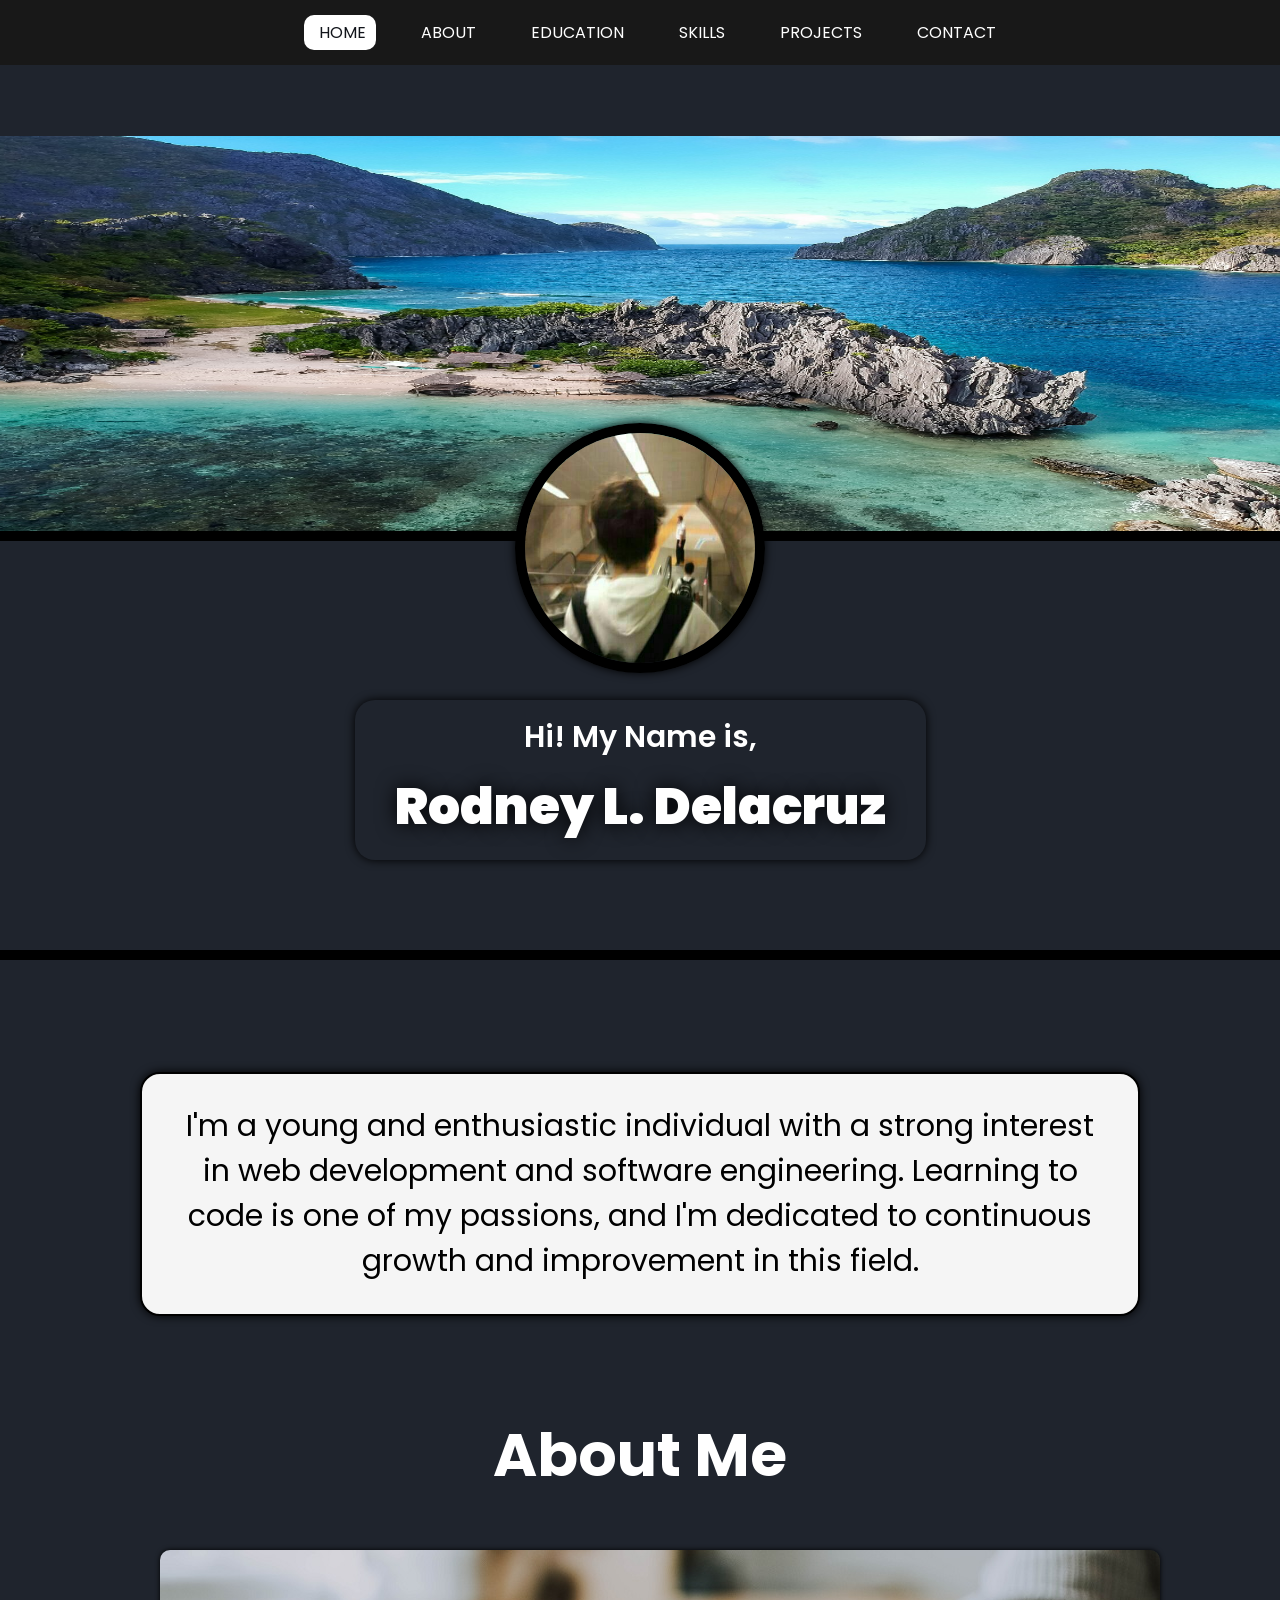
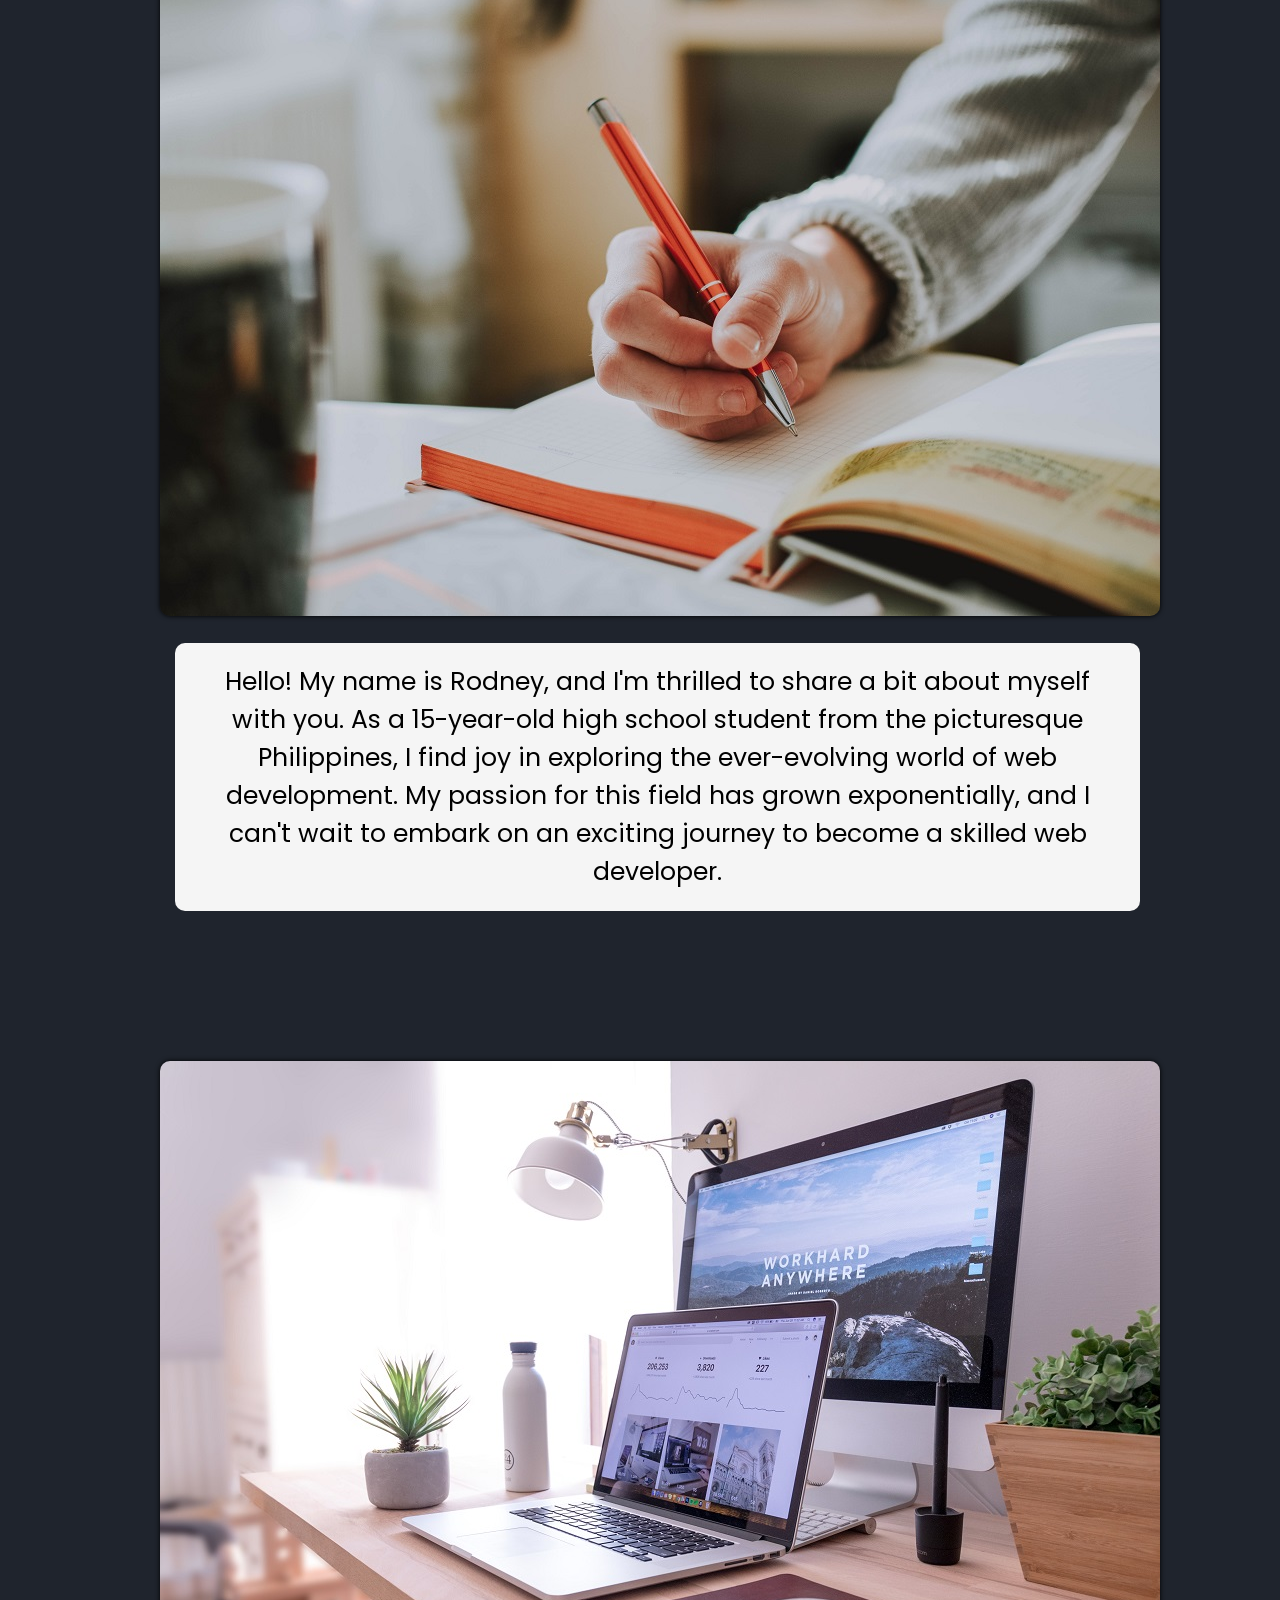
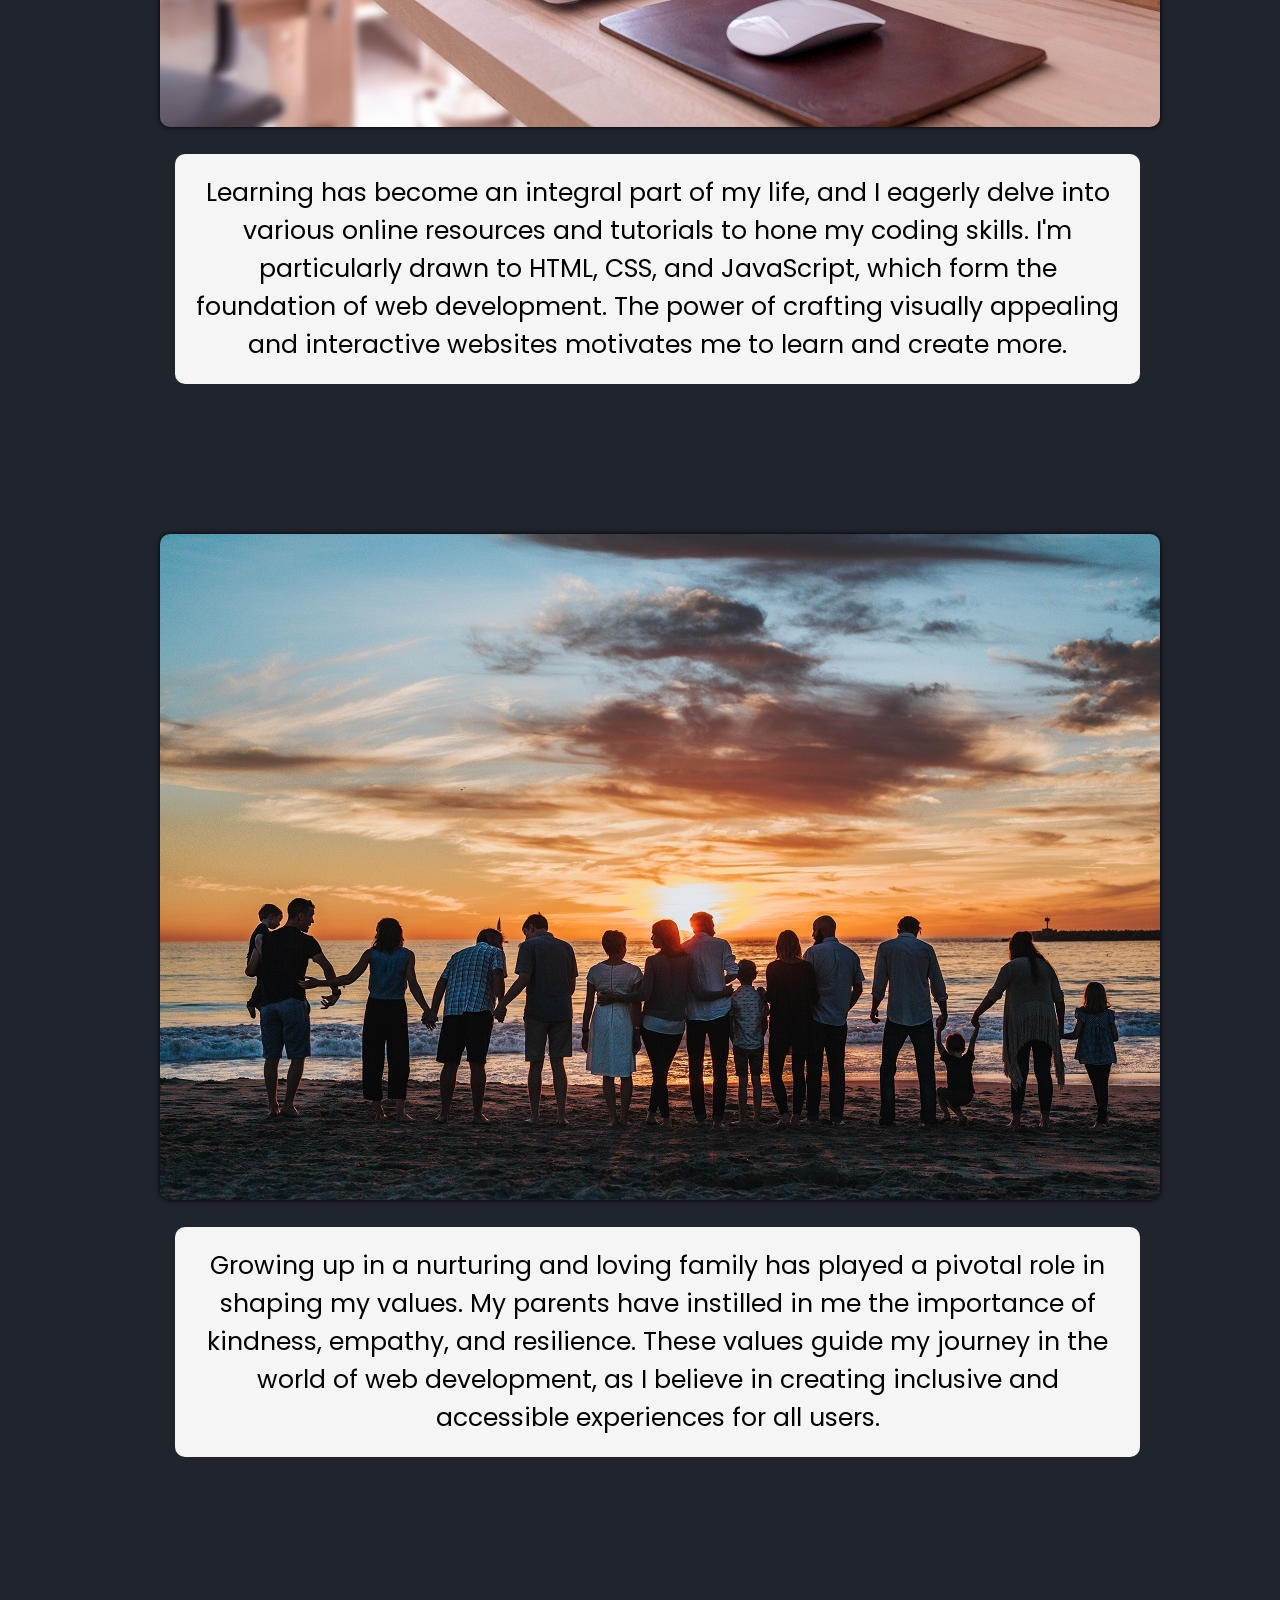
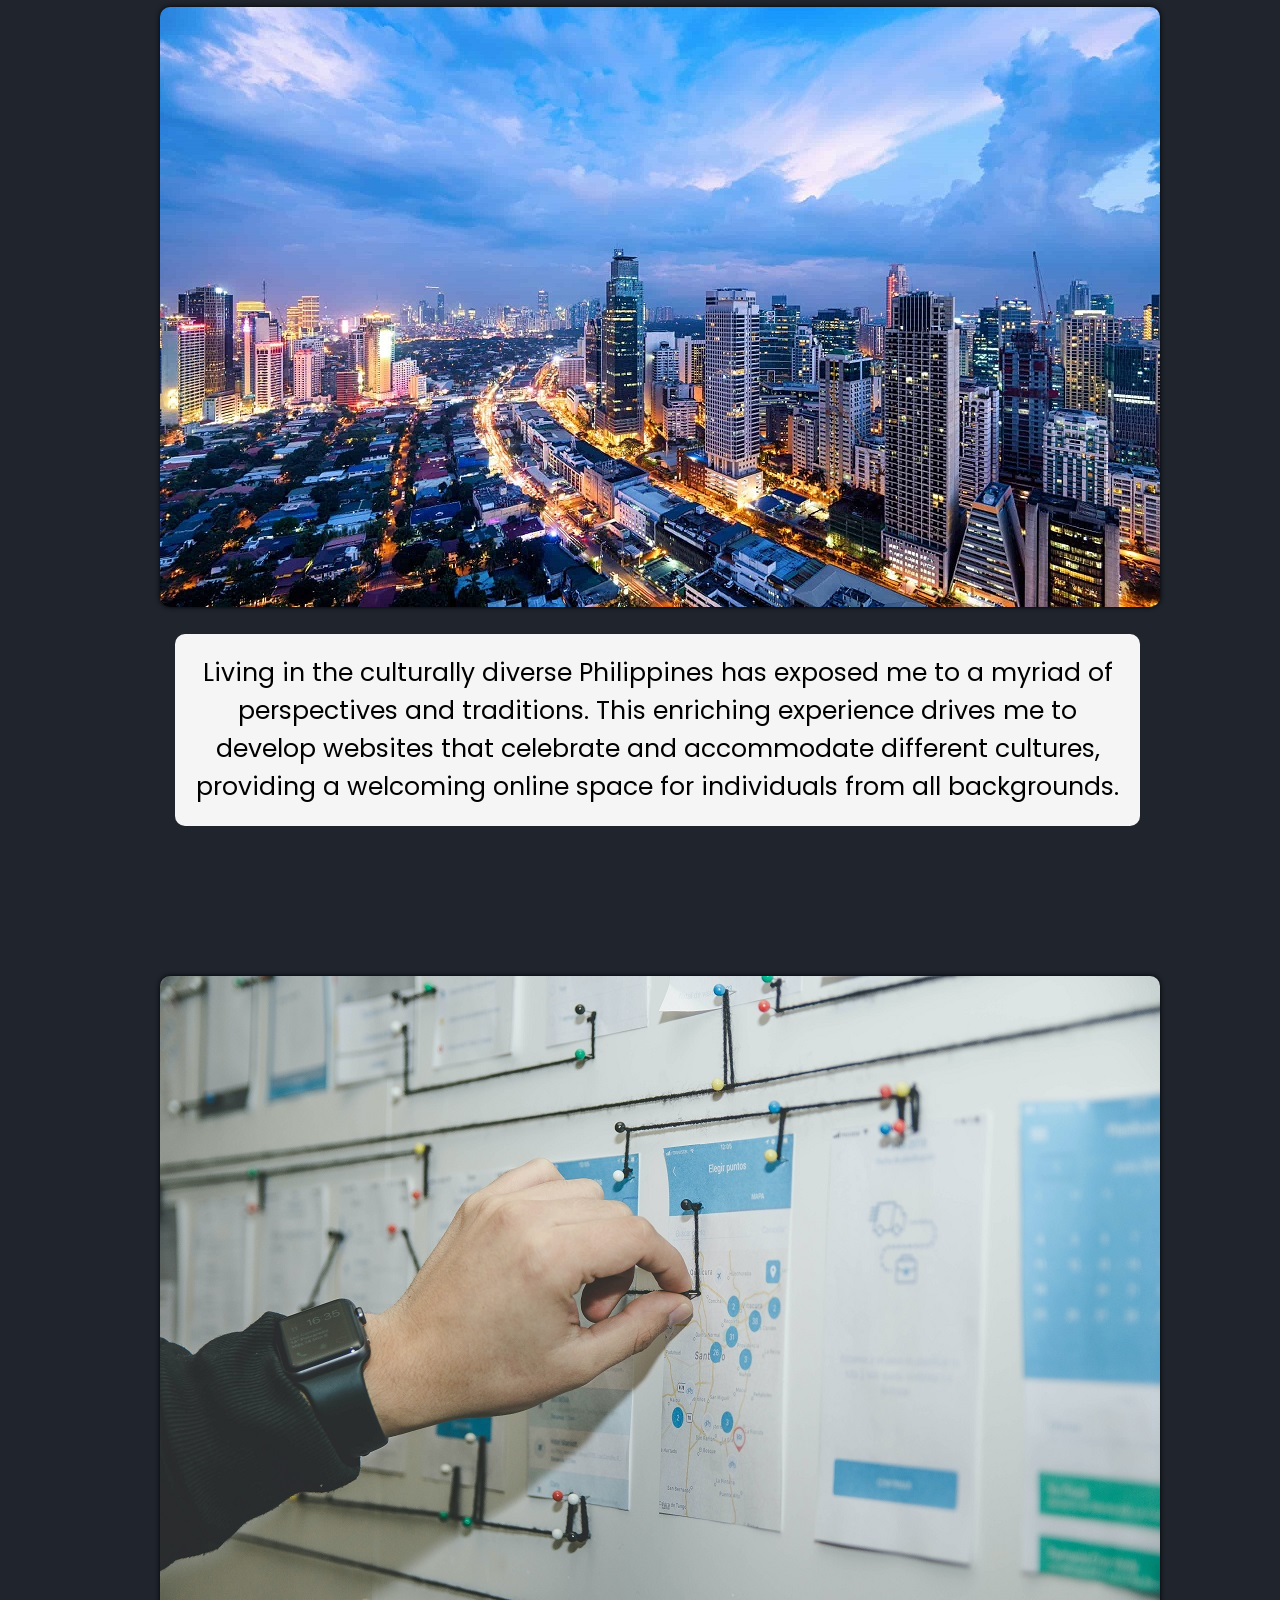
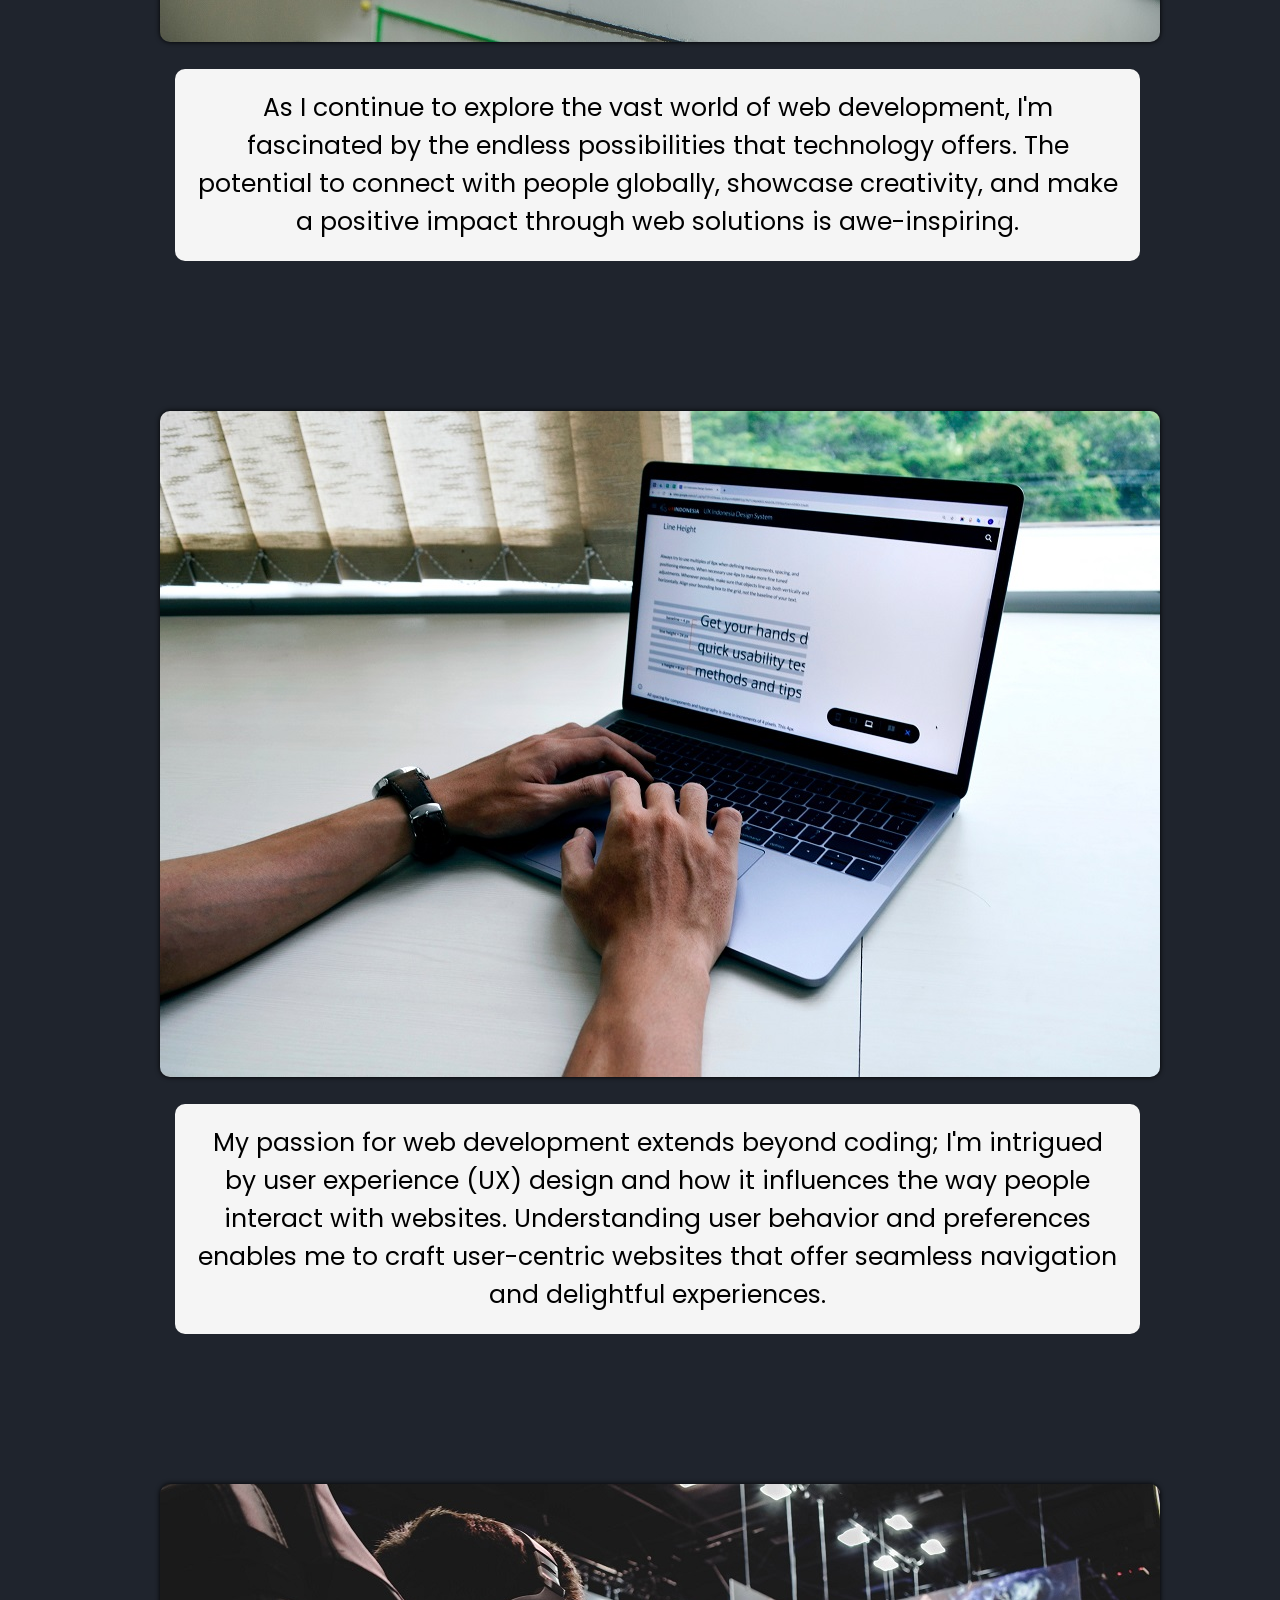
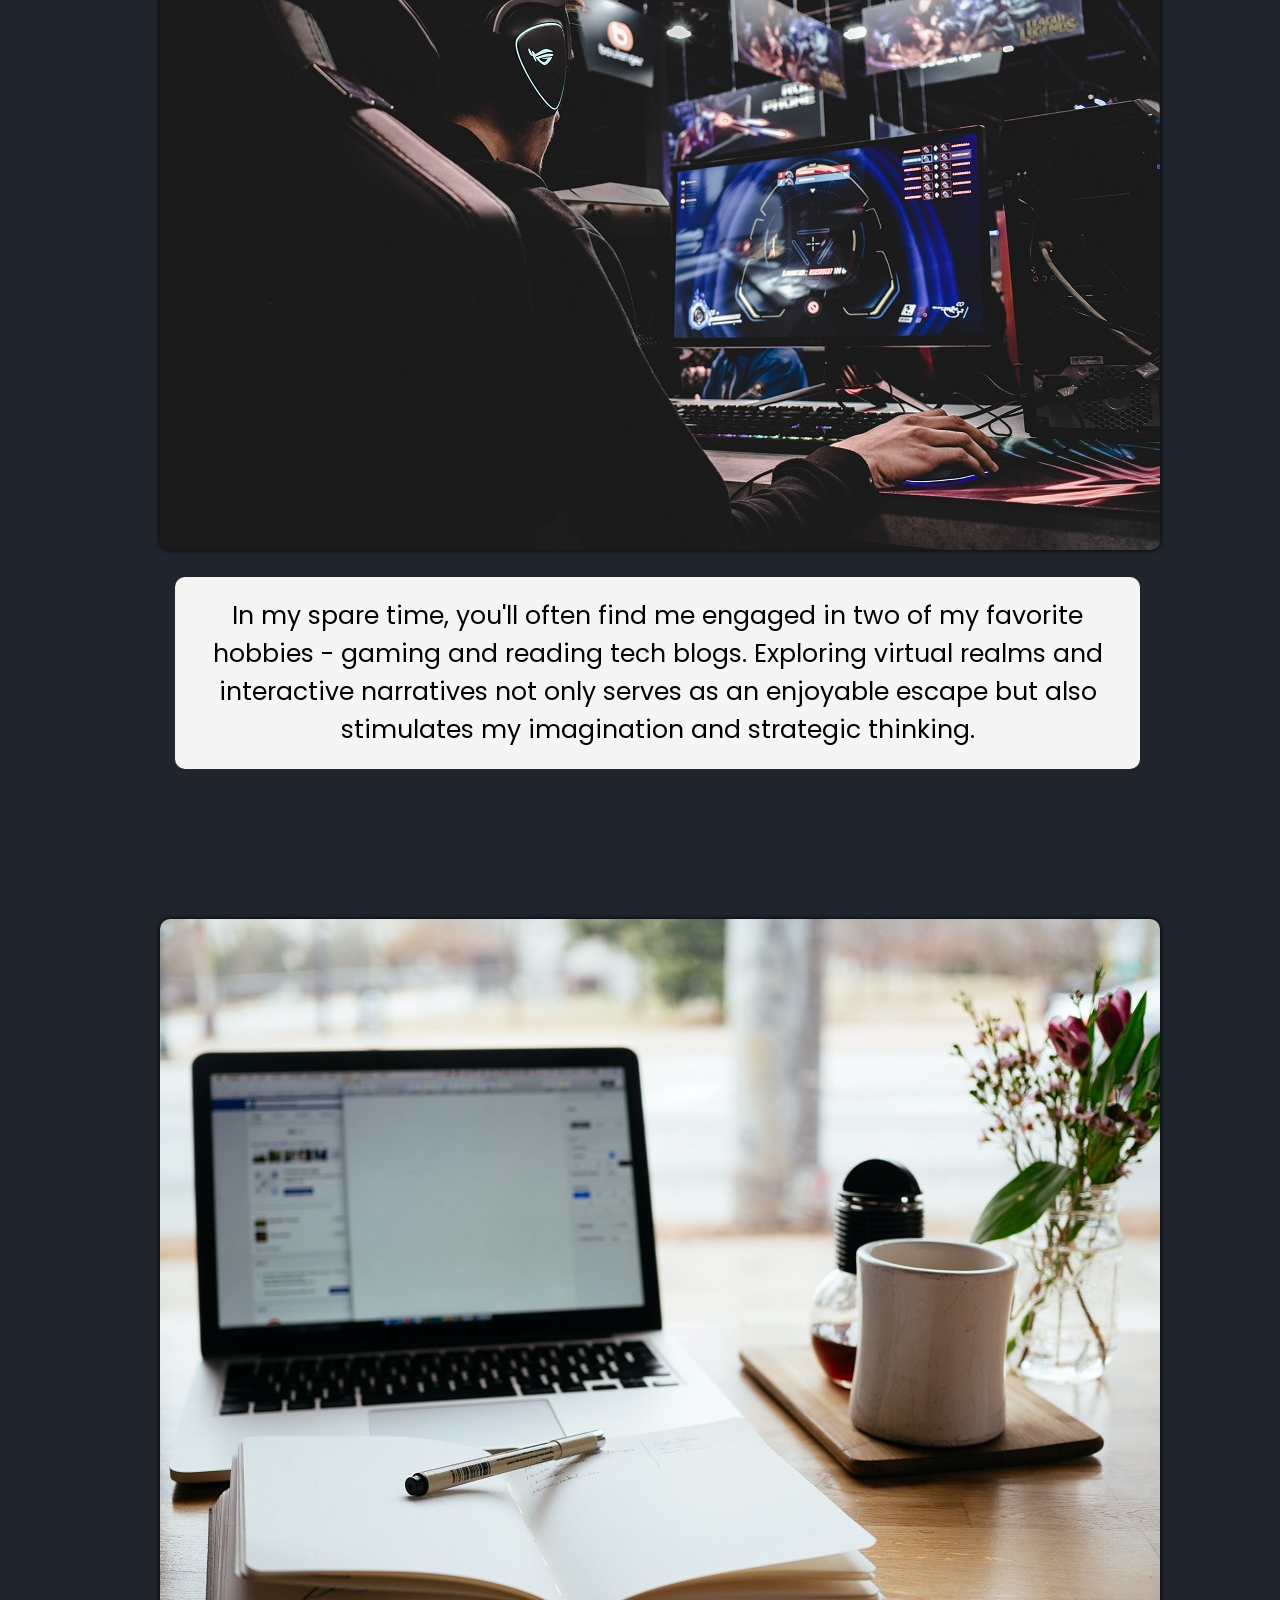
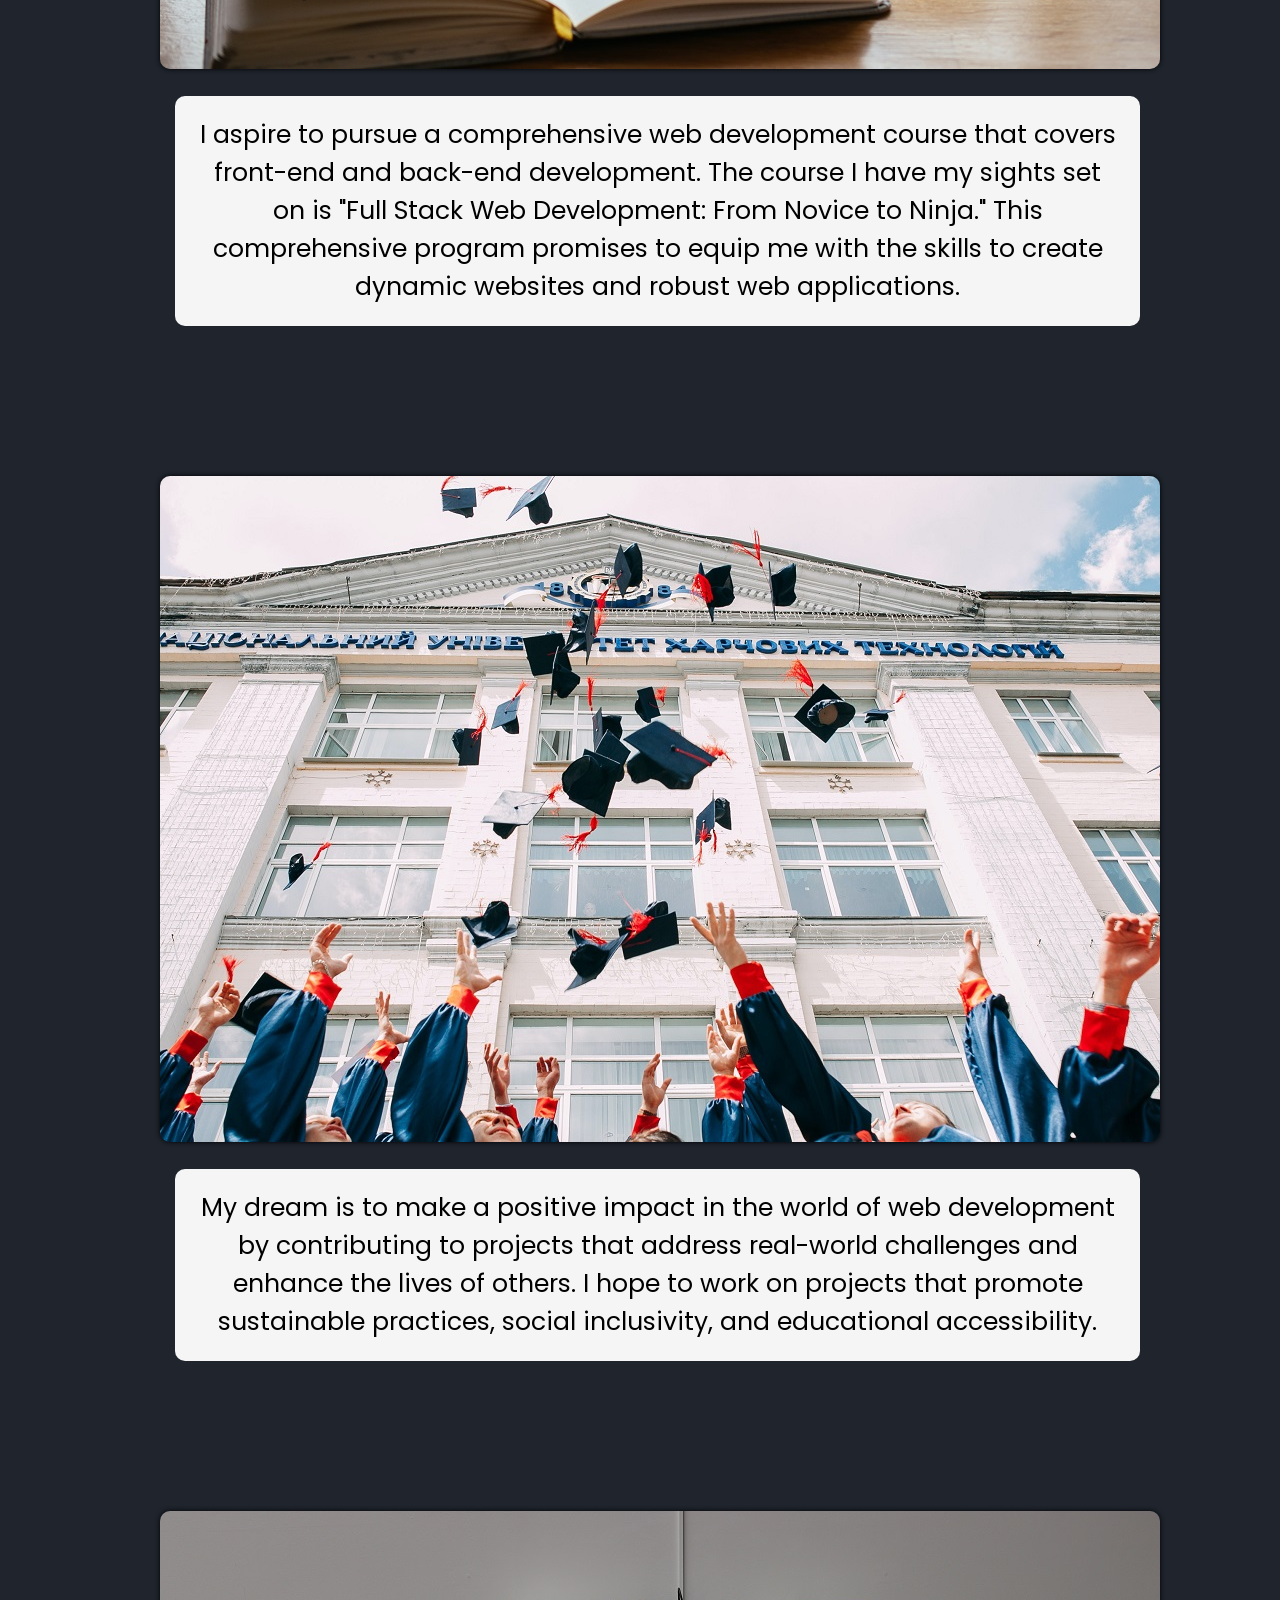
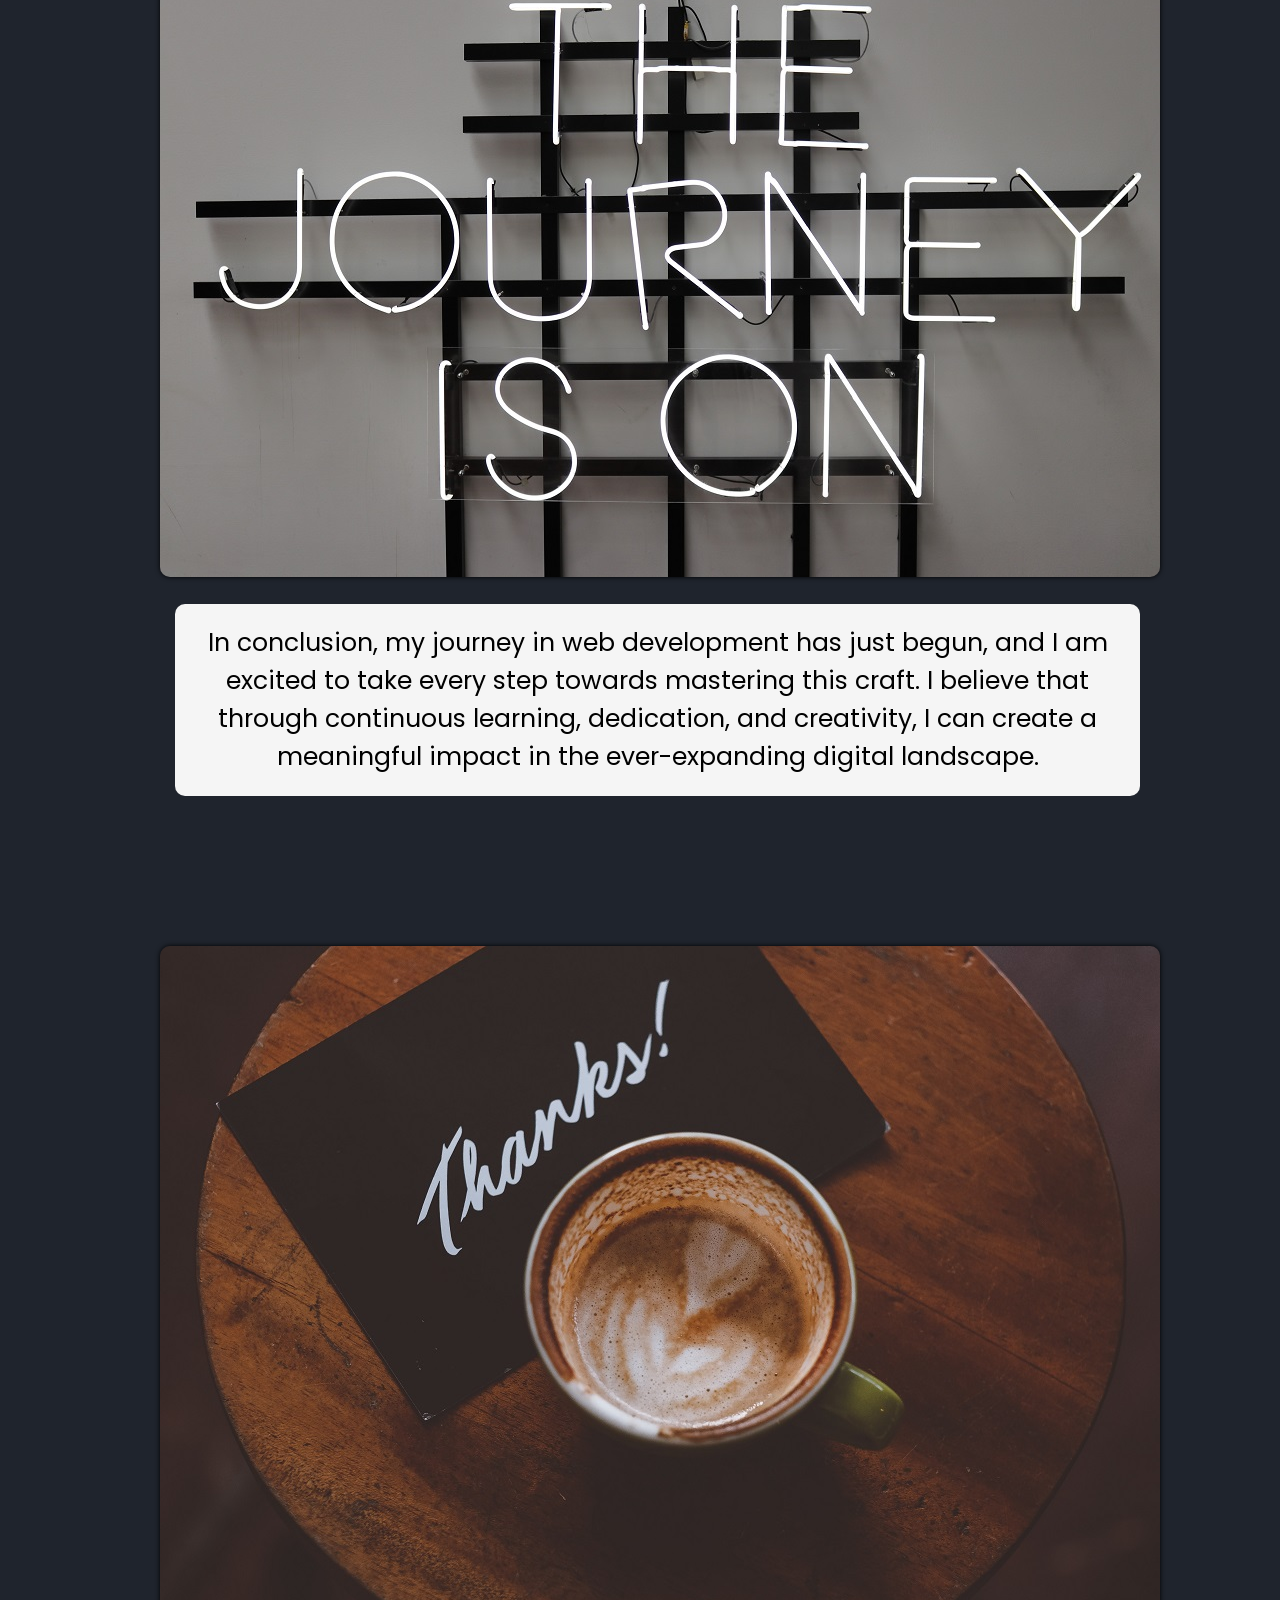
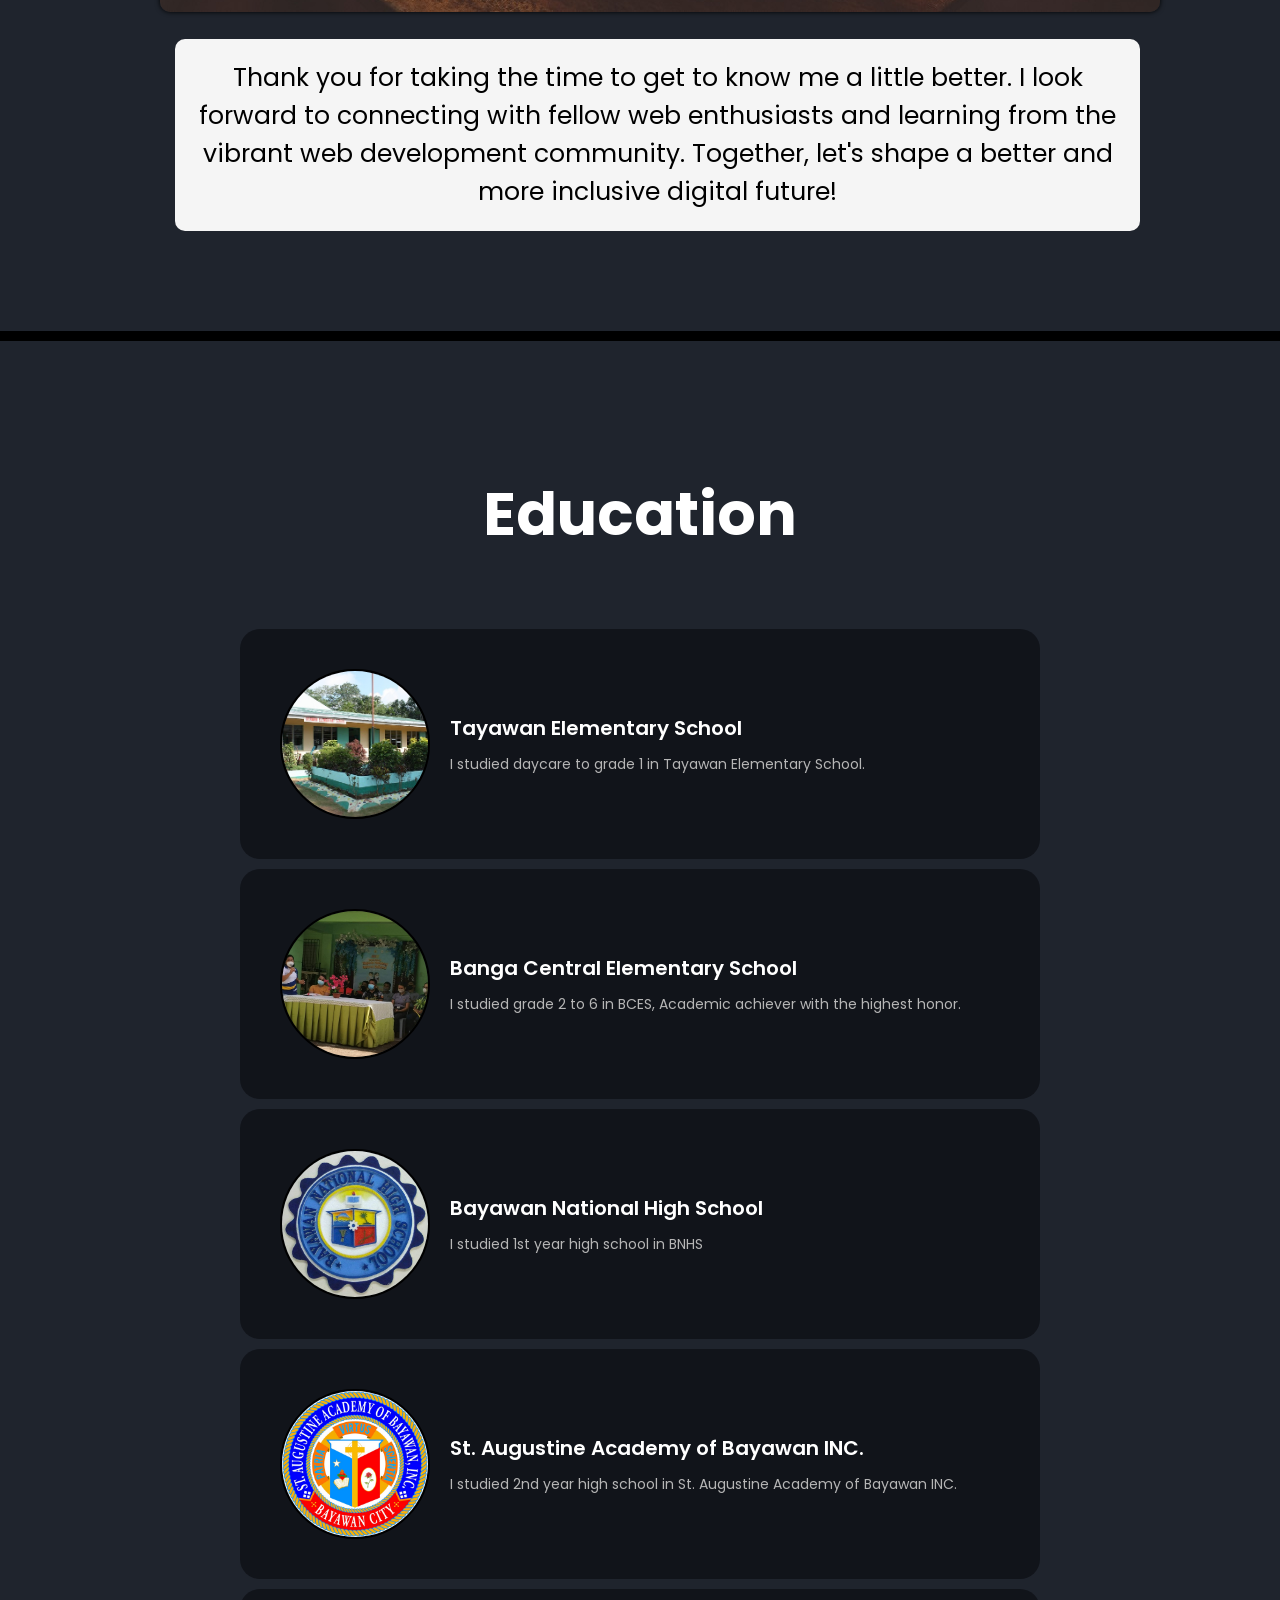
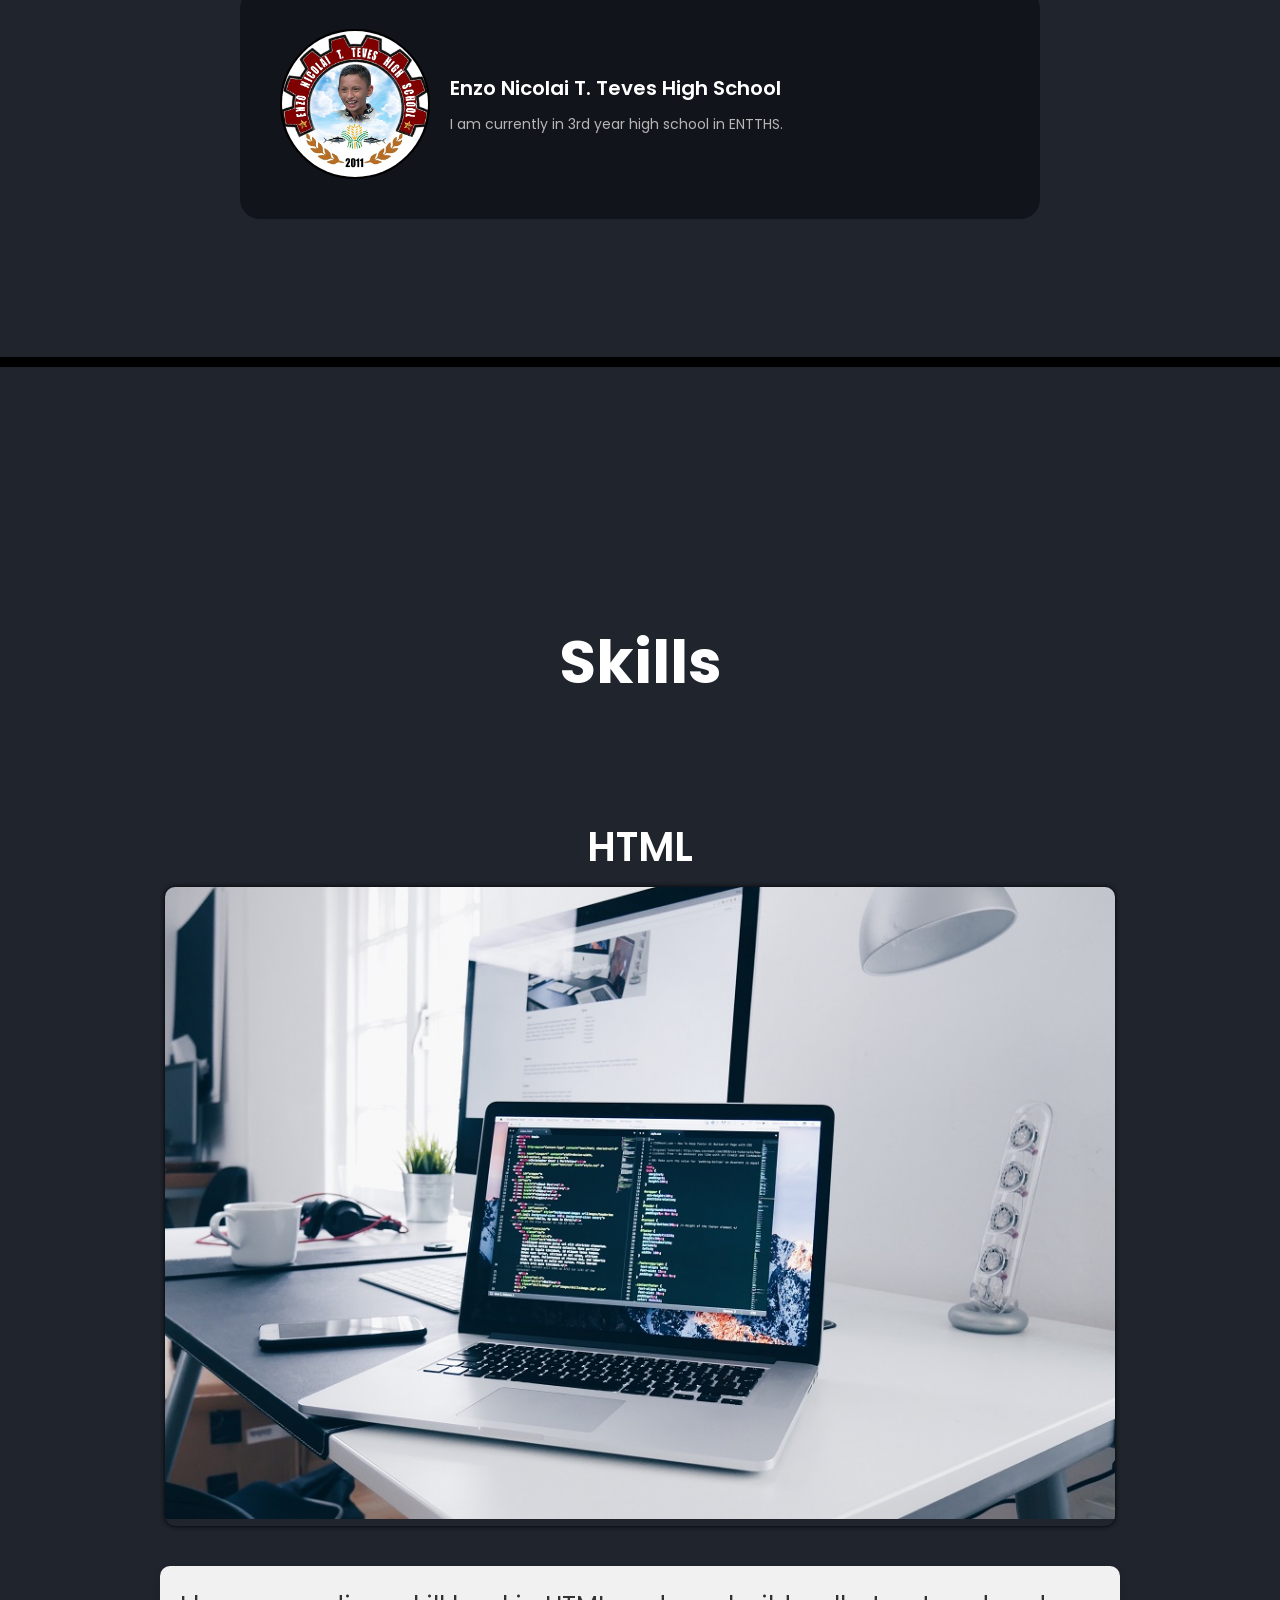
==== commit 7934621f: "v2.0" ====
--- a/index.html
+++ b/index.html
@@ -350,15 +350,6 @@
 </footer>
 
     <script src="script.js"></script>
-    <script>
-        document.addEventListener("DOMContentLoaded", function () {
-          var lazyLoadInstance = new LazyLoad({
-            threshold: 200, // Load images 200 pixels before they come into view.
-            elements_selector: ".lazy", // Apply lazy loading to elements with the "lazy" class.
-            // More configuration options can be added here (optional).
-          });
-        });
-      </script>
-      
+    
 </body>
 </html>
--- a/style.css
+++ b/style.css
@@ -1,8 +1,8 @@
 * {
     margin: 0;
     padding: 0;
+    scroll-behavior: smooth;
     box-sizing: border-box;
-    scroll-behavior: smooth;
     font-family: 'Poppins', sans-serif;
 }
 
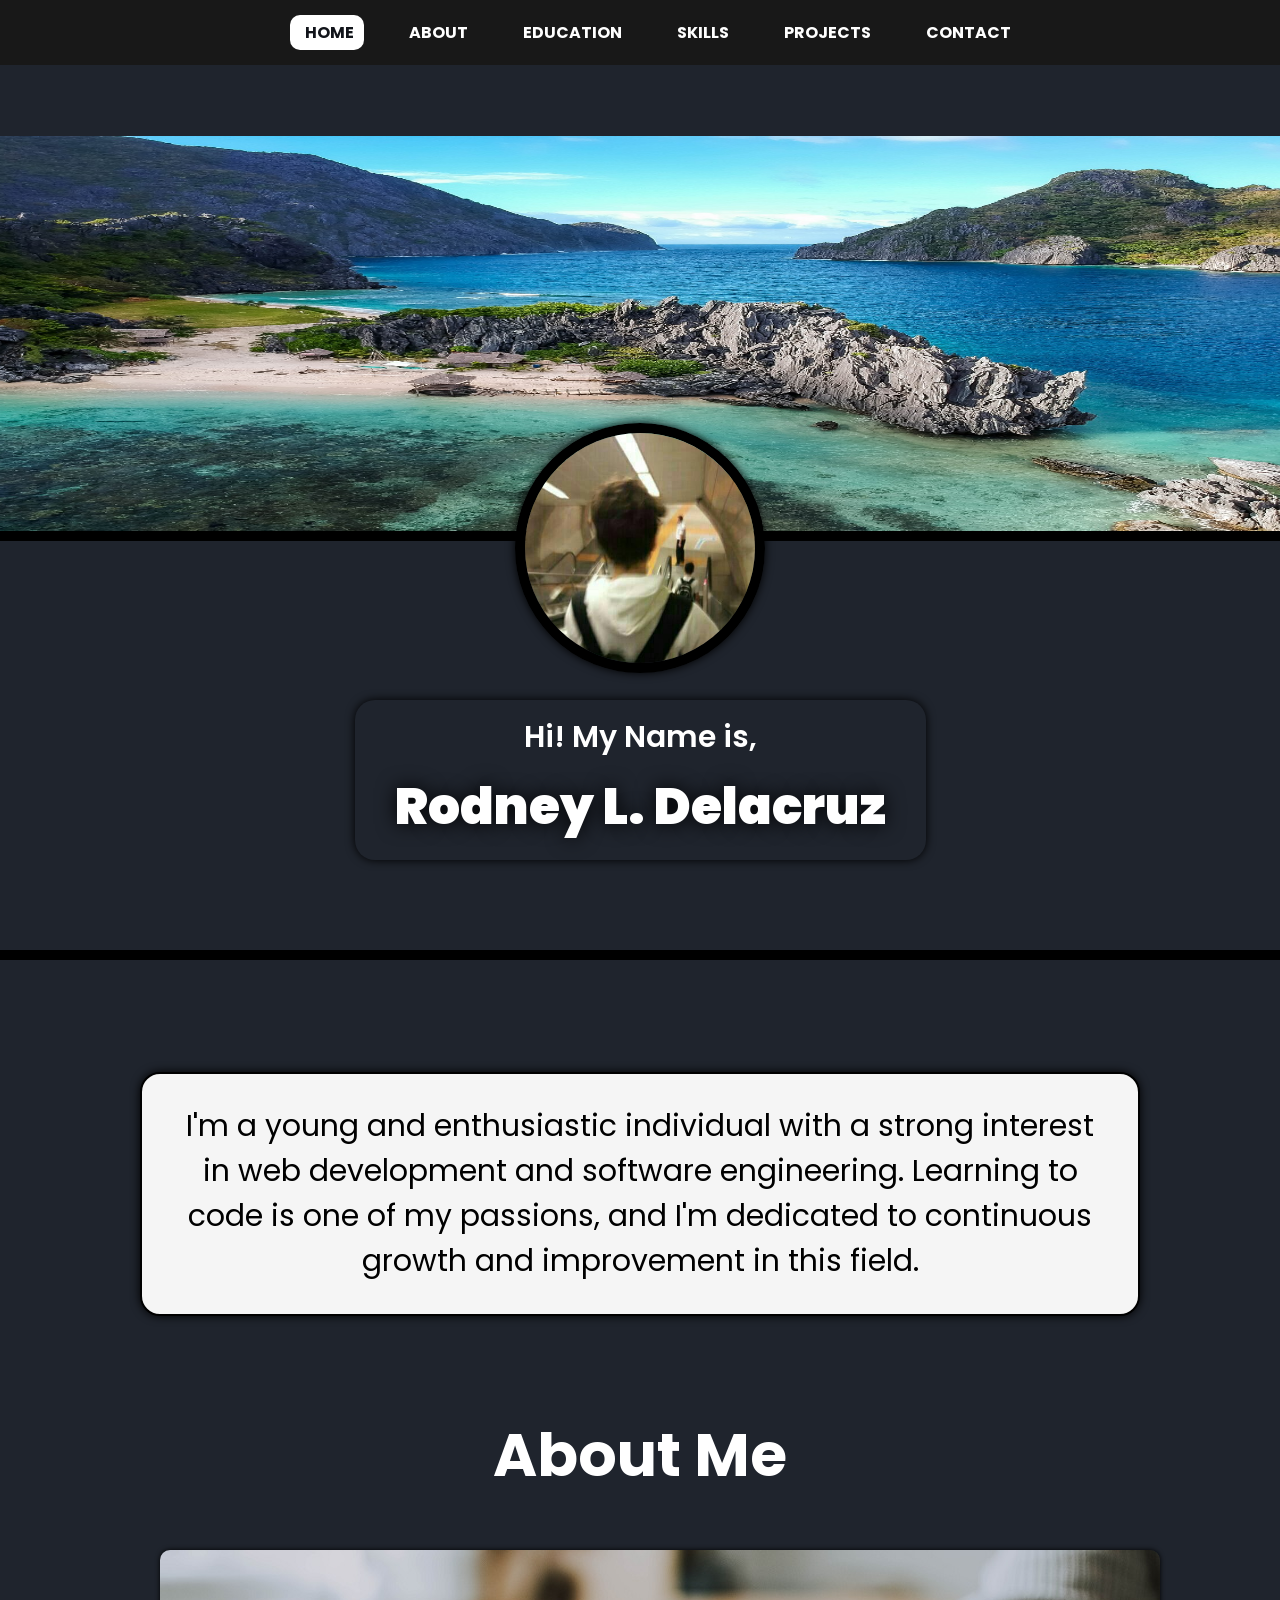
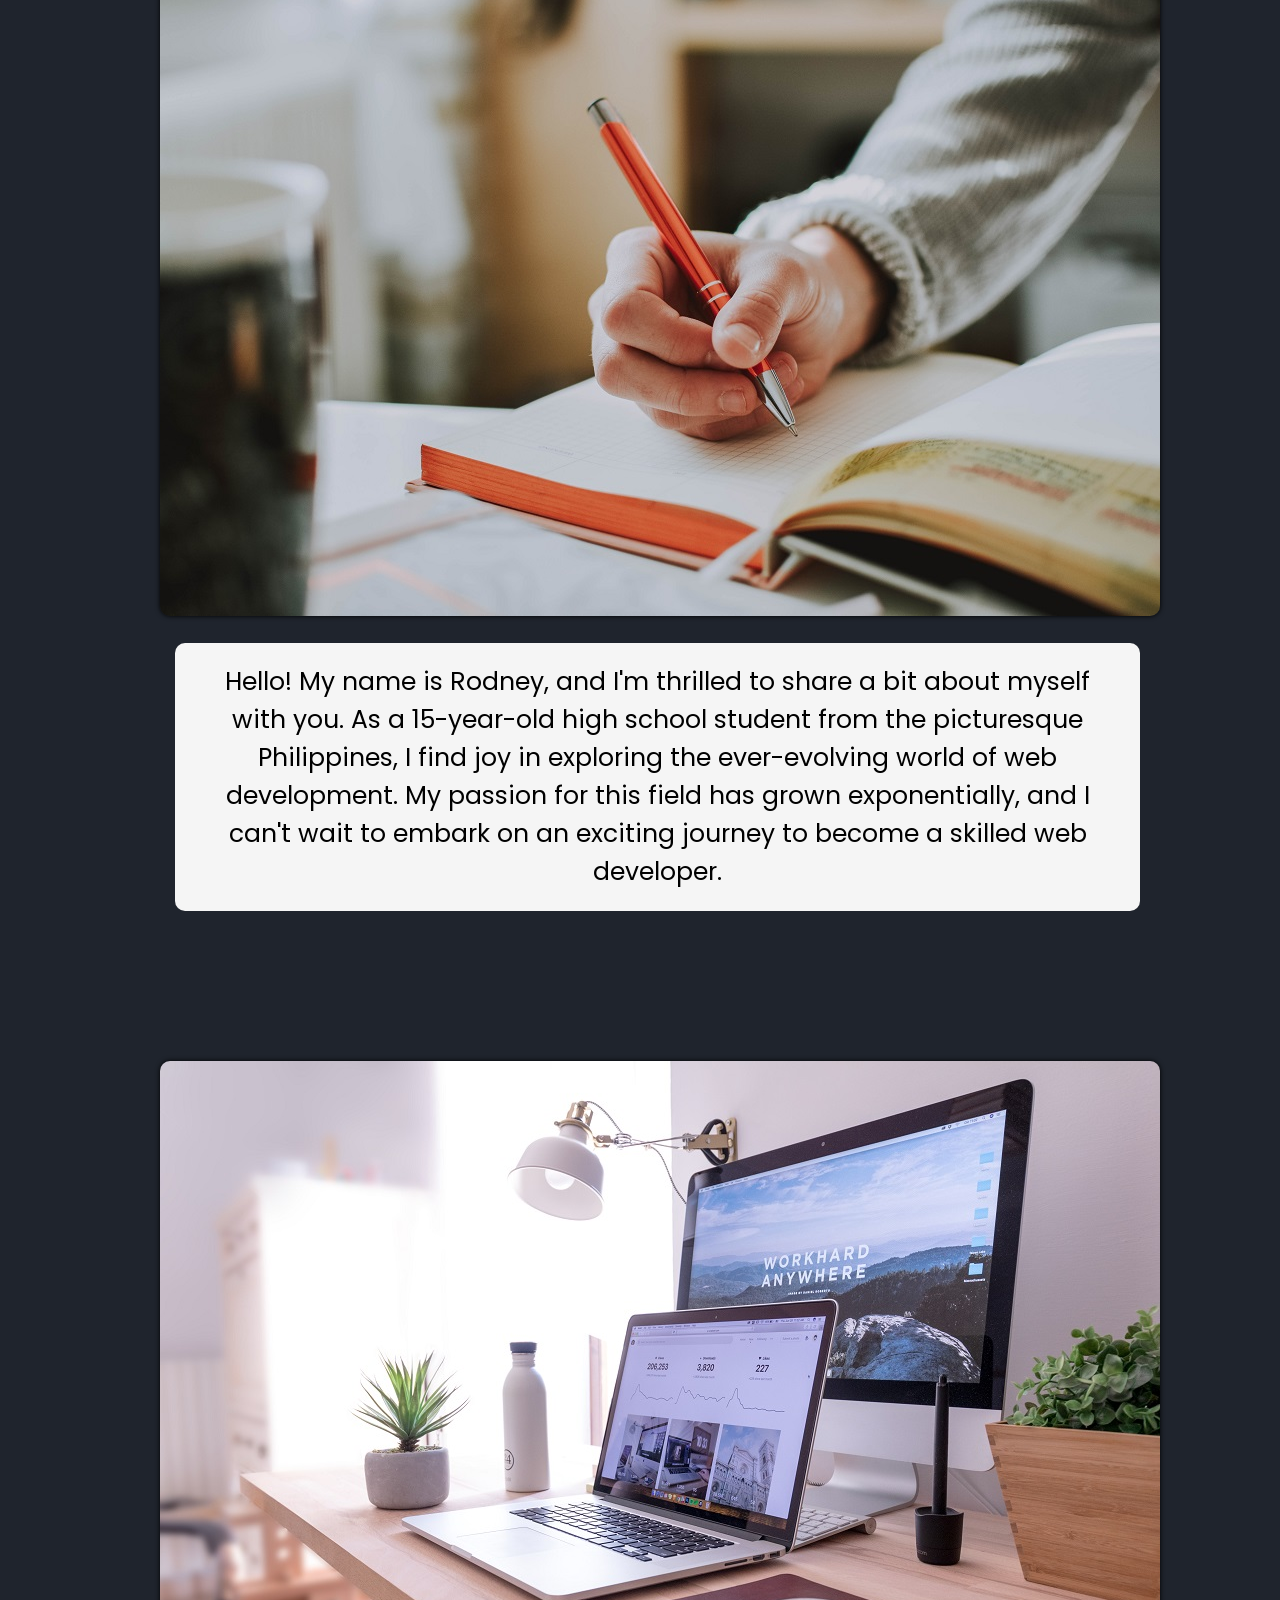
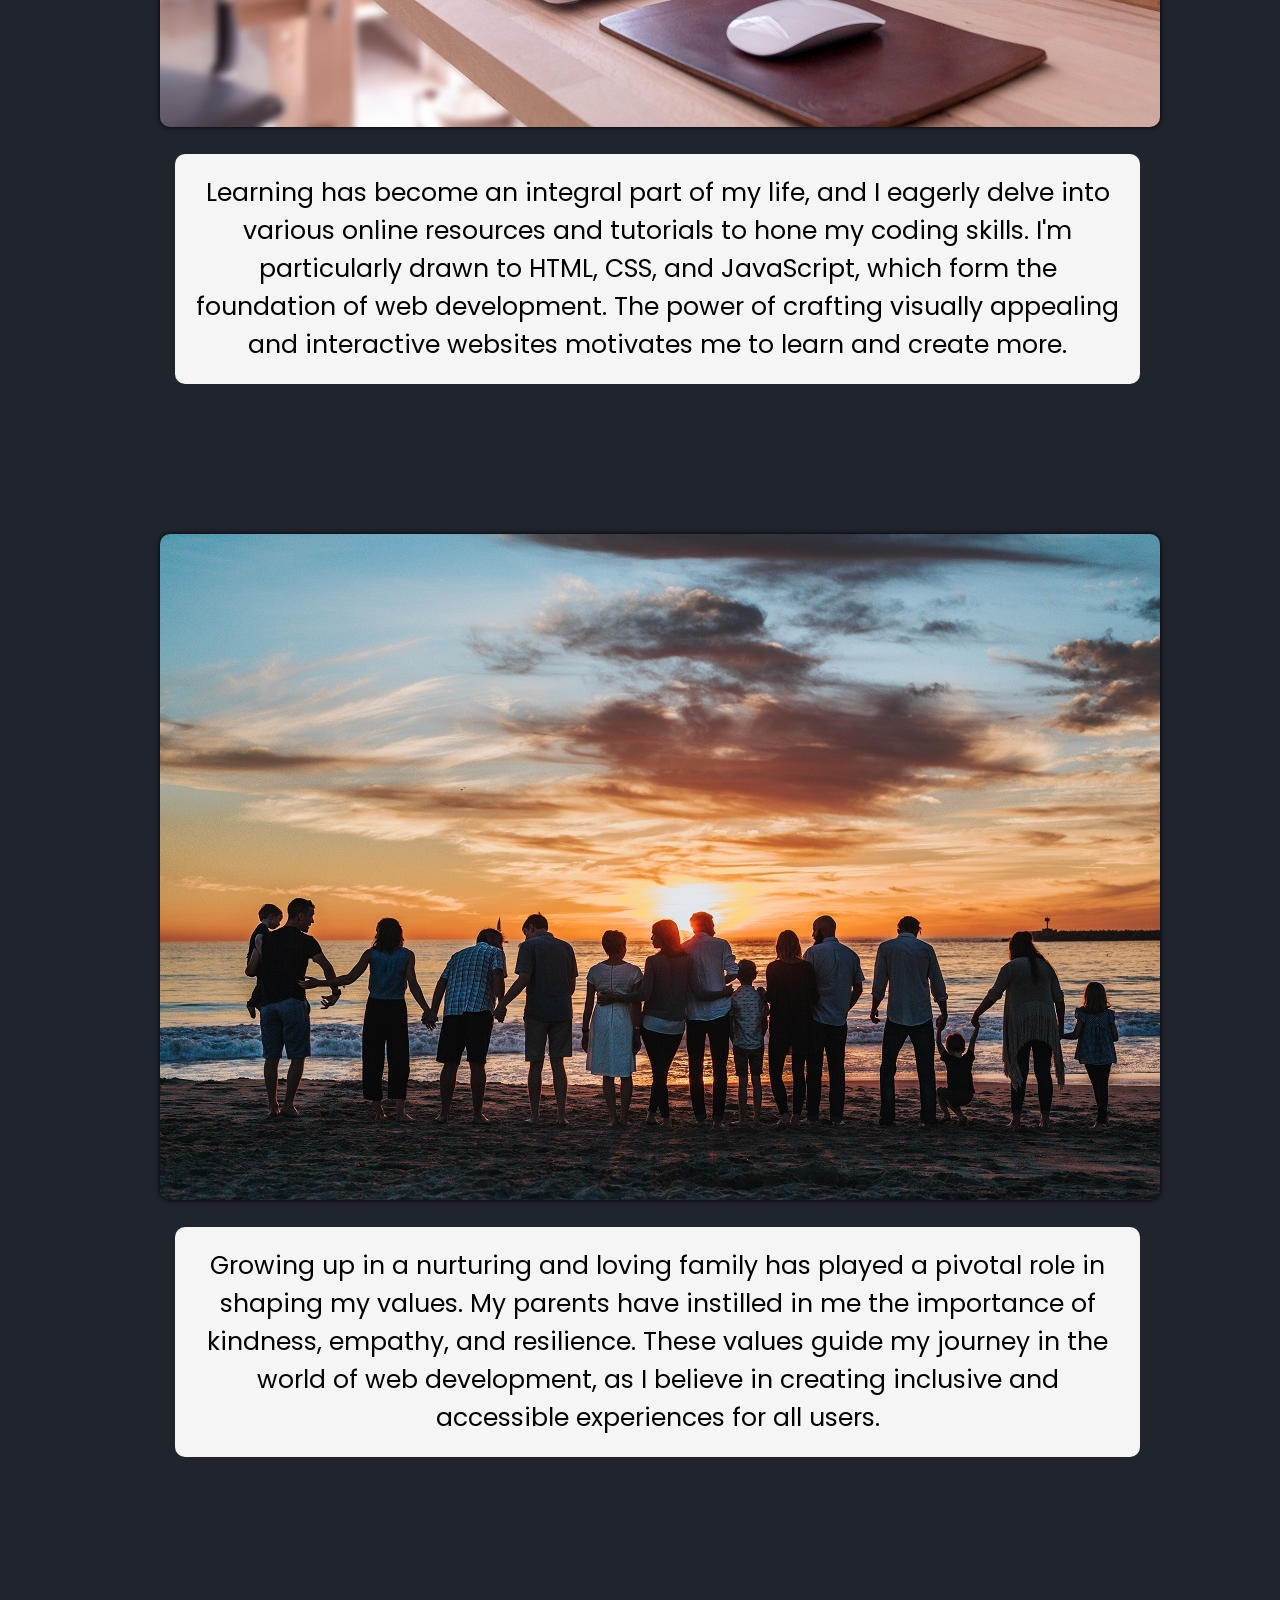
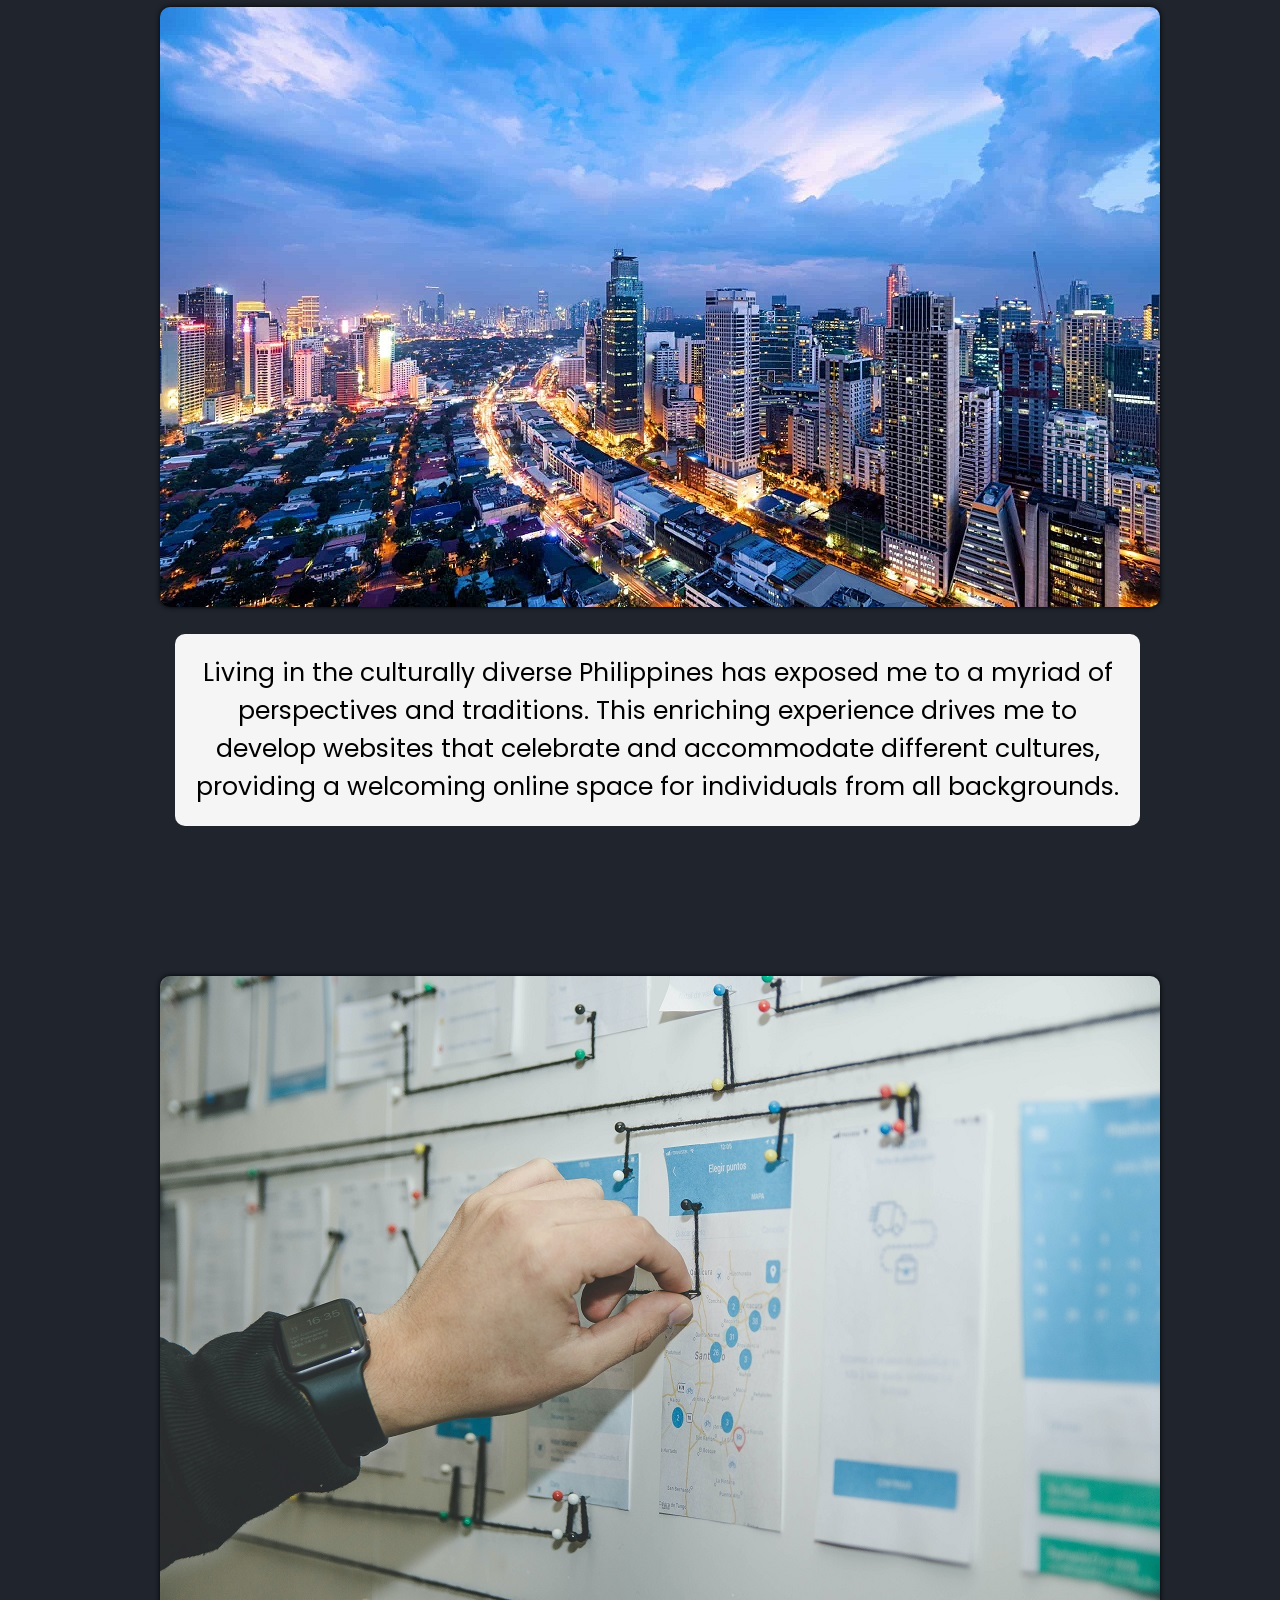
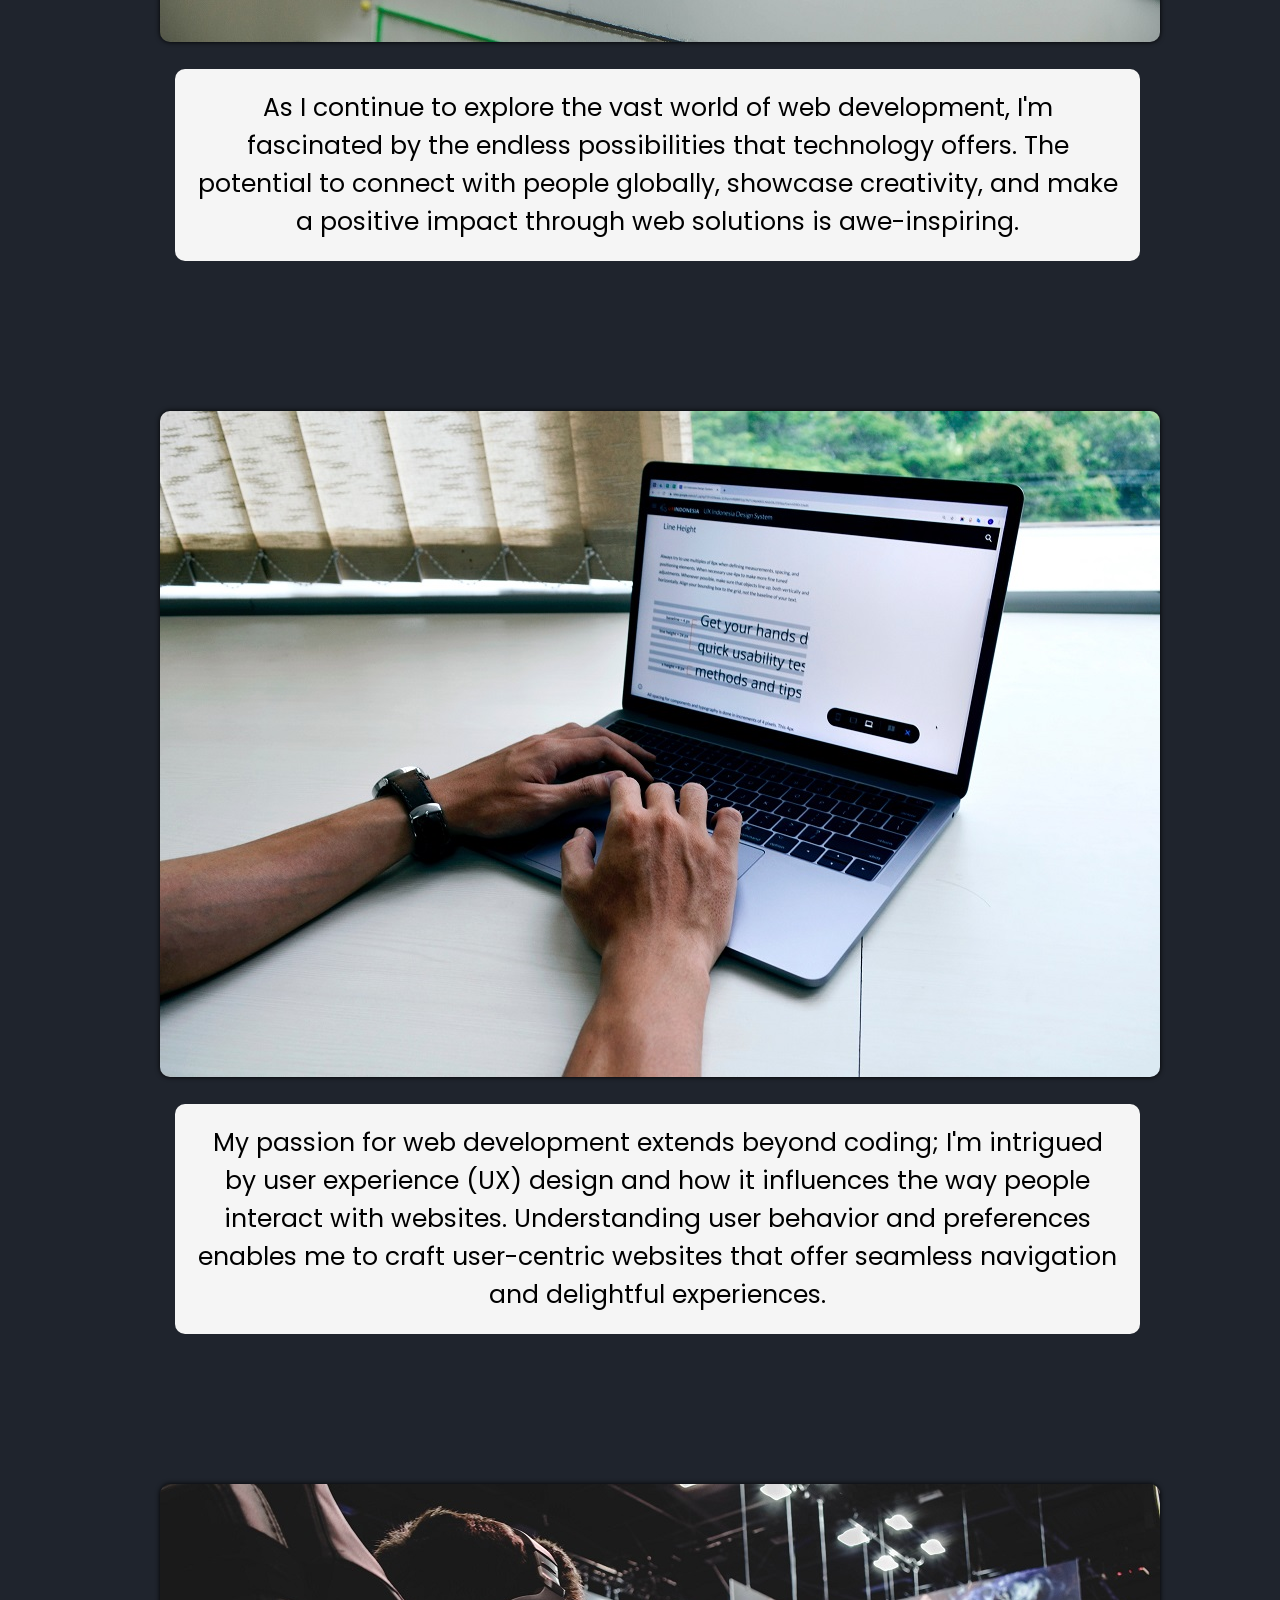
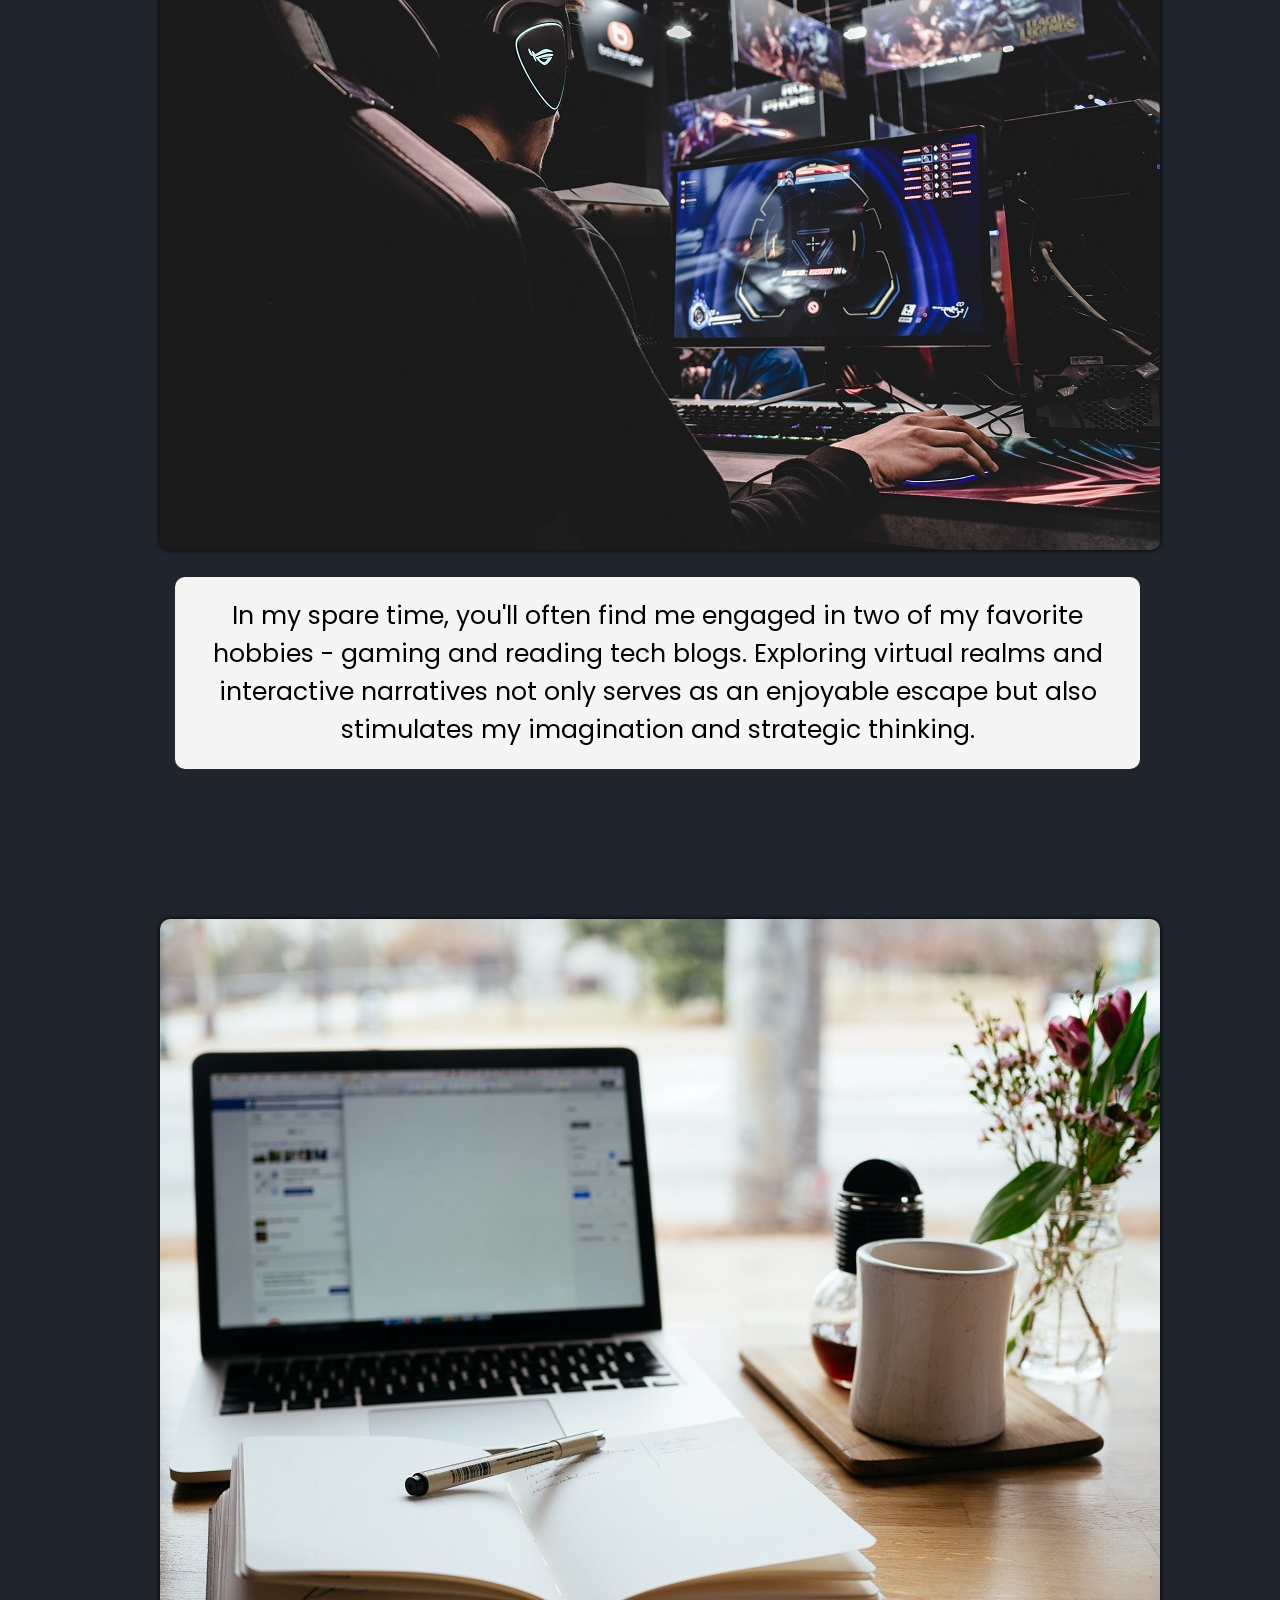
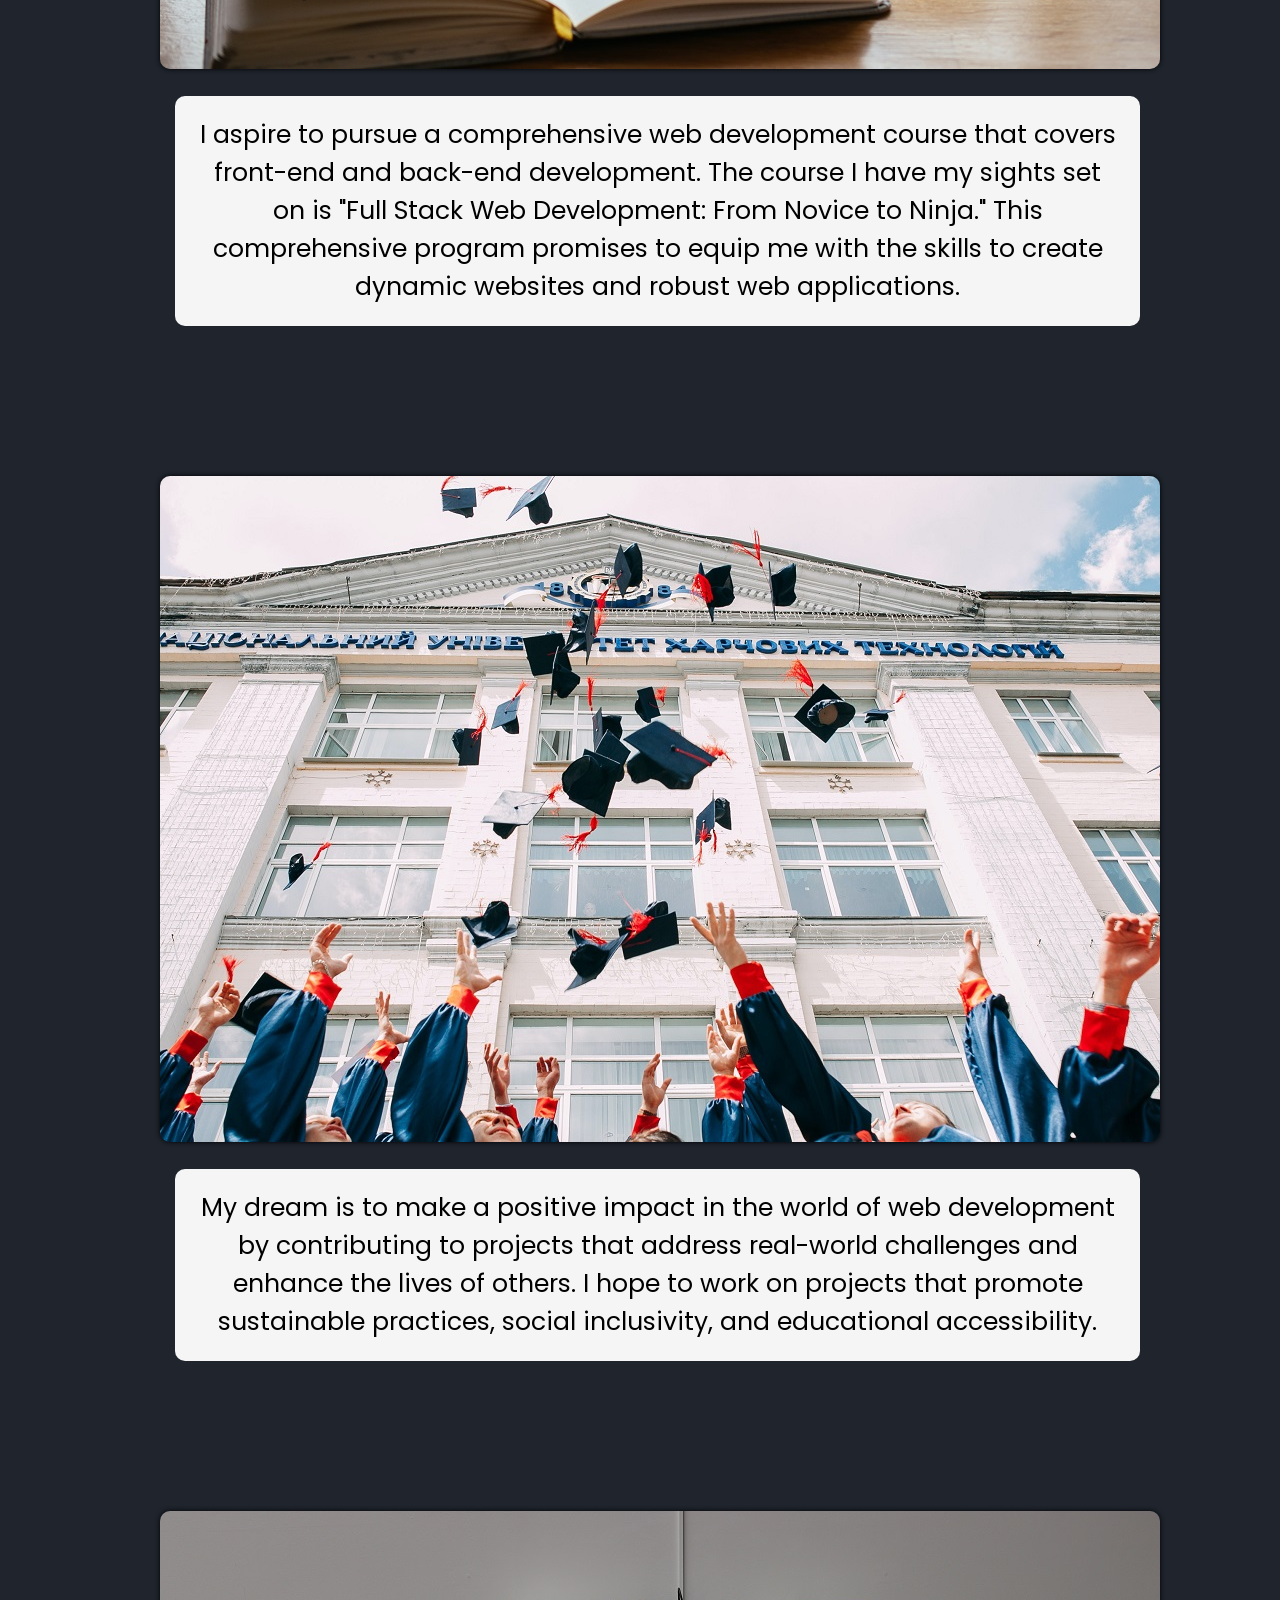
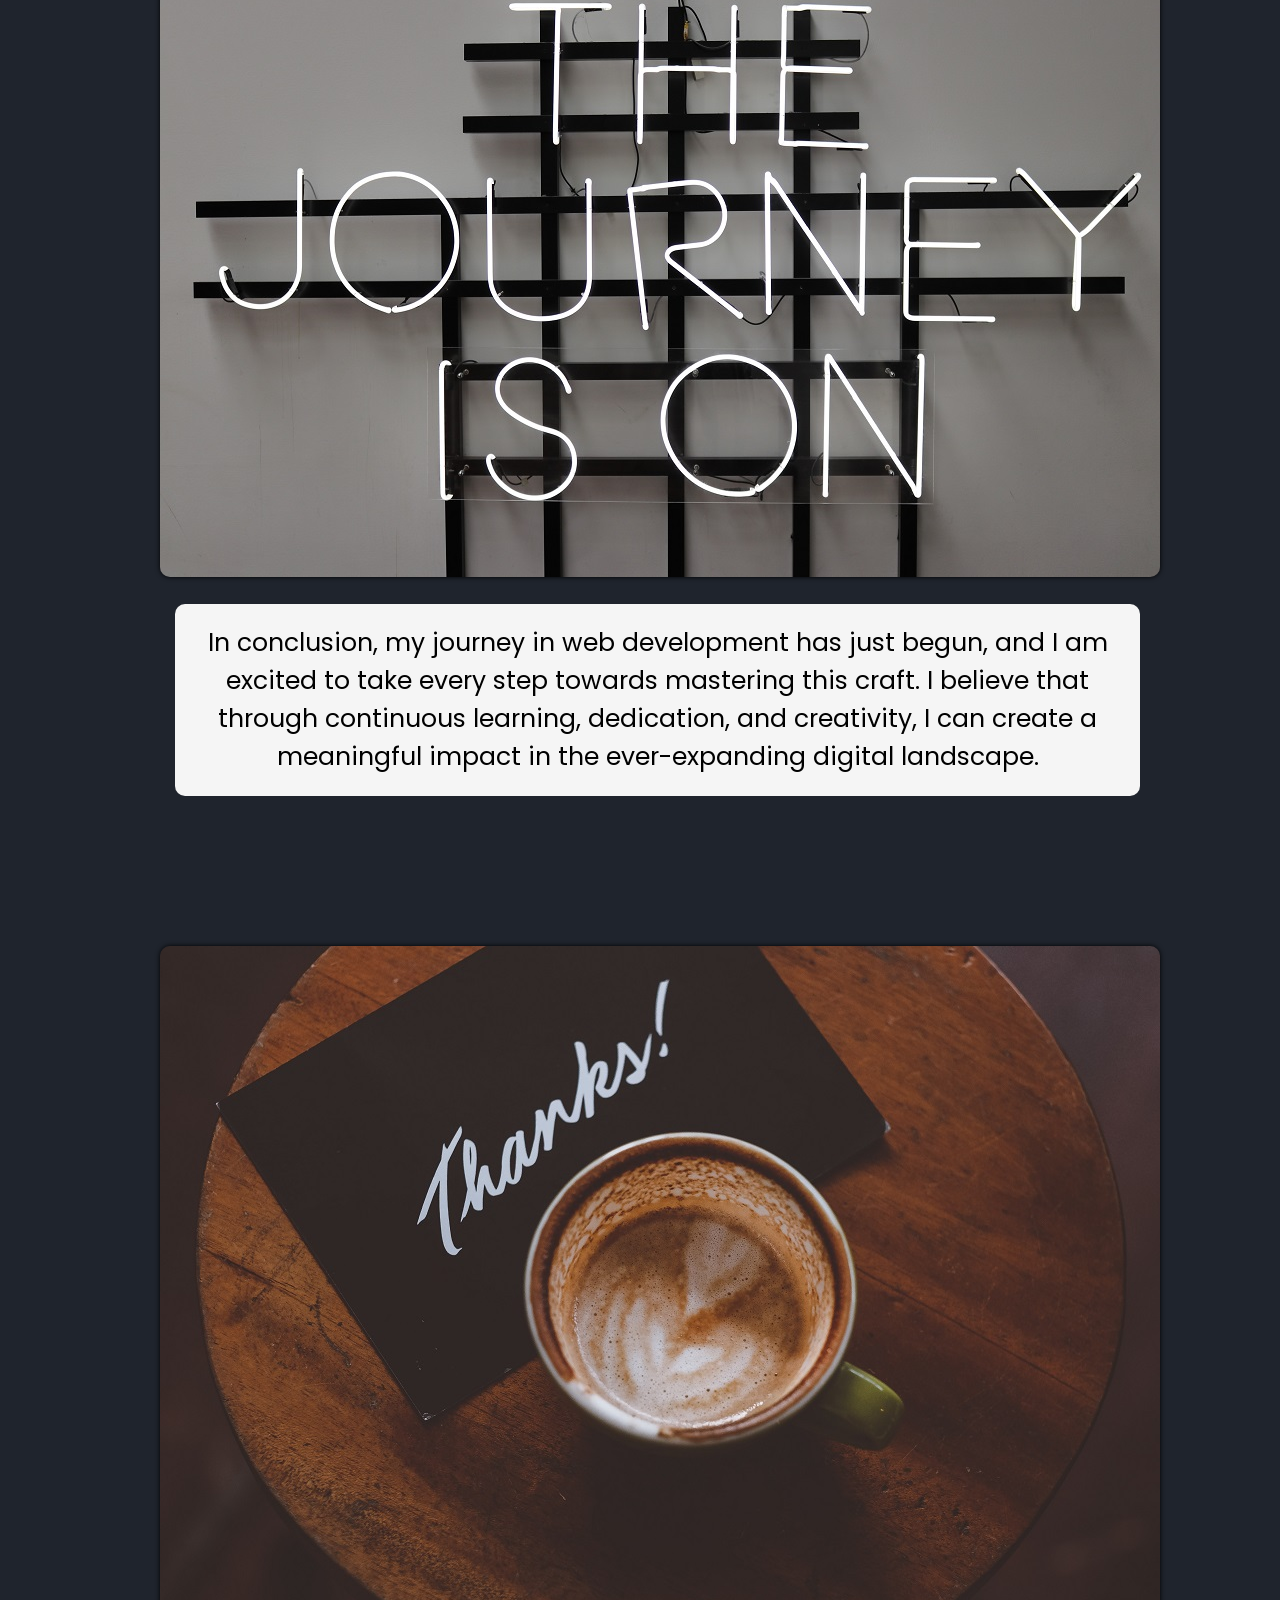
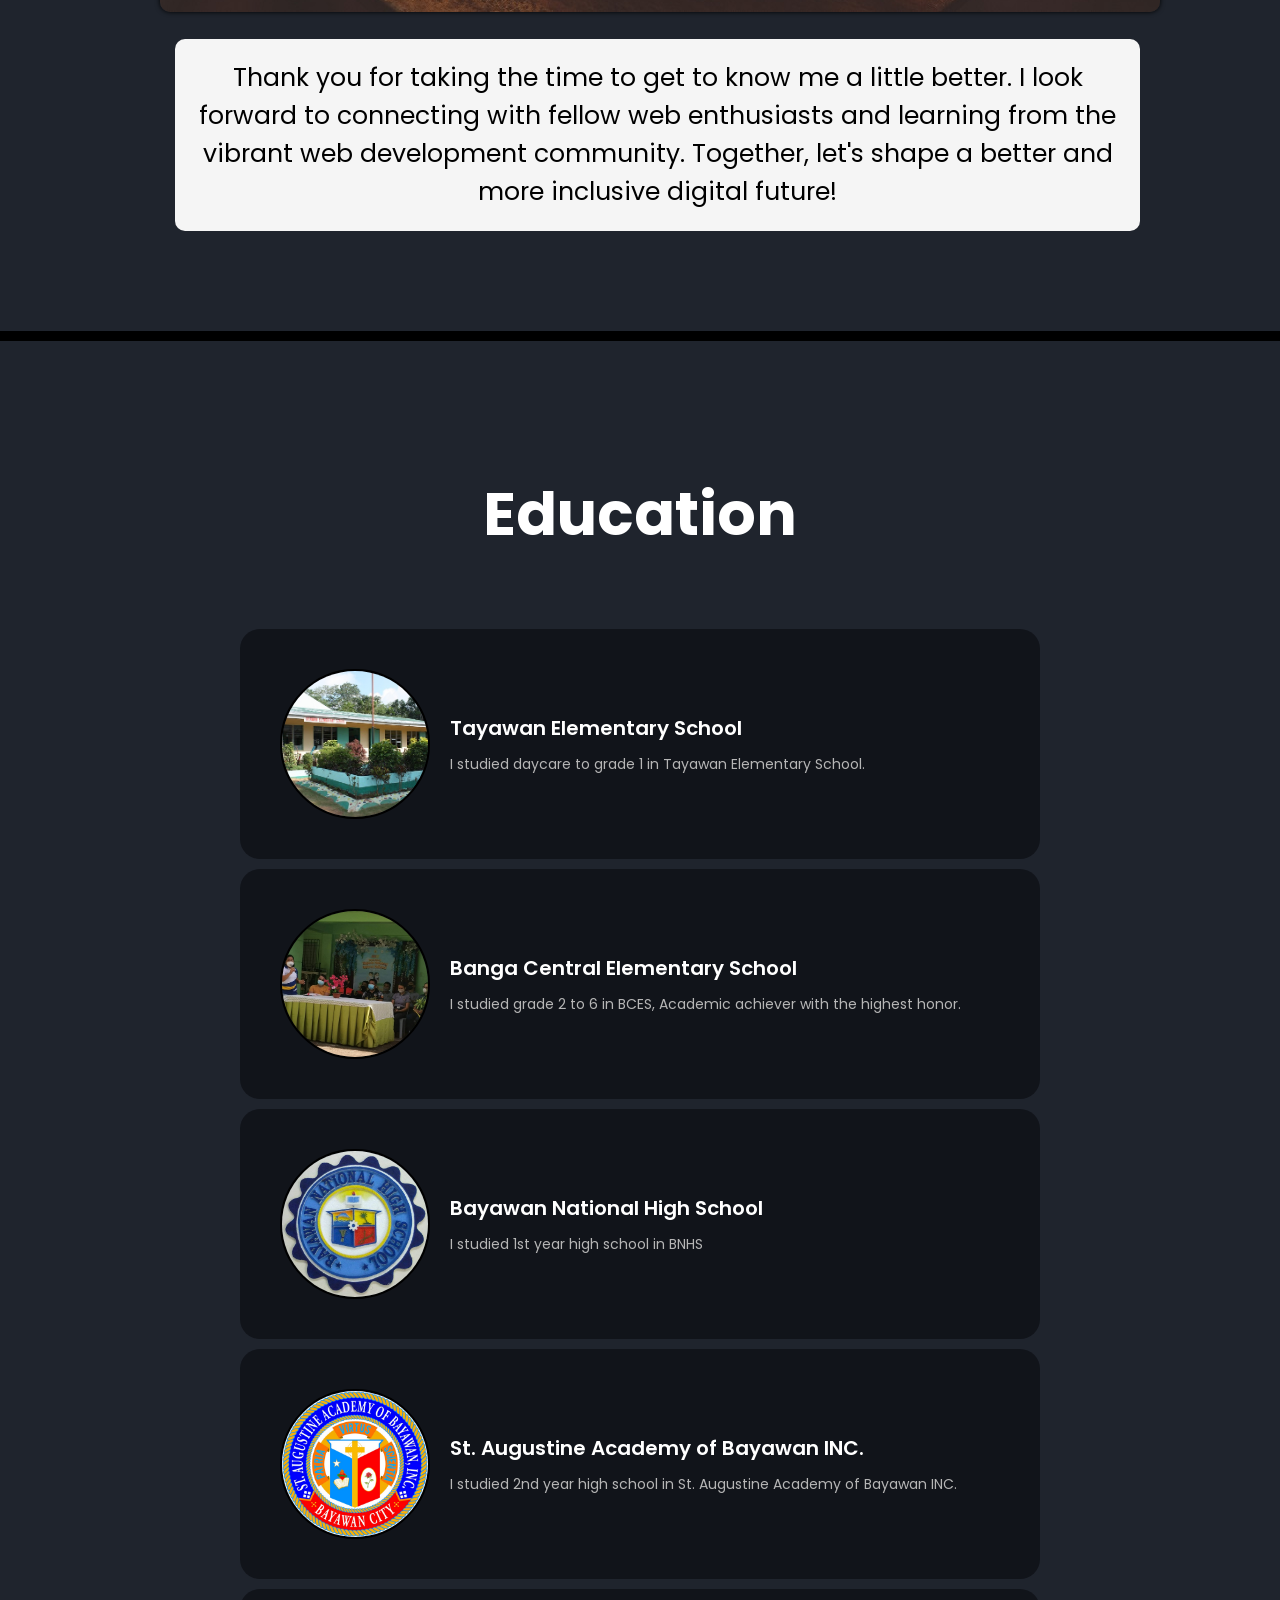
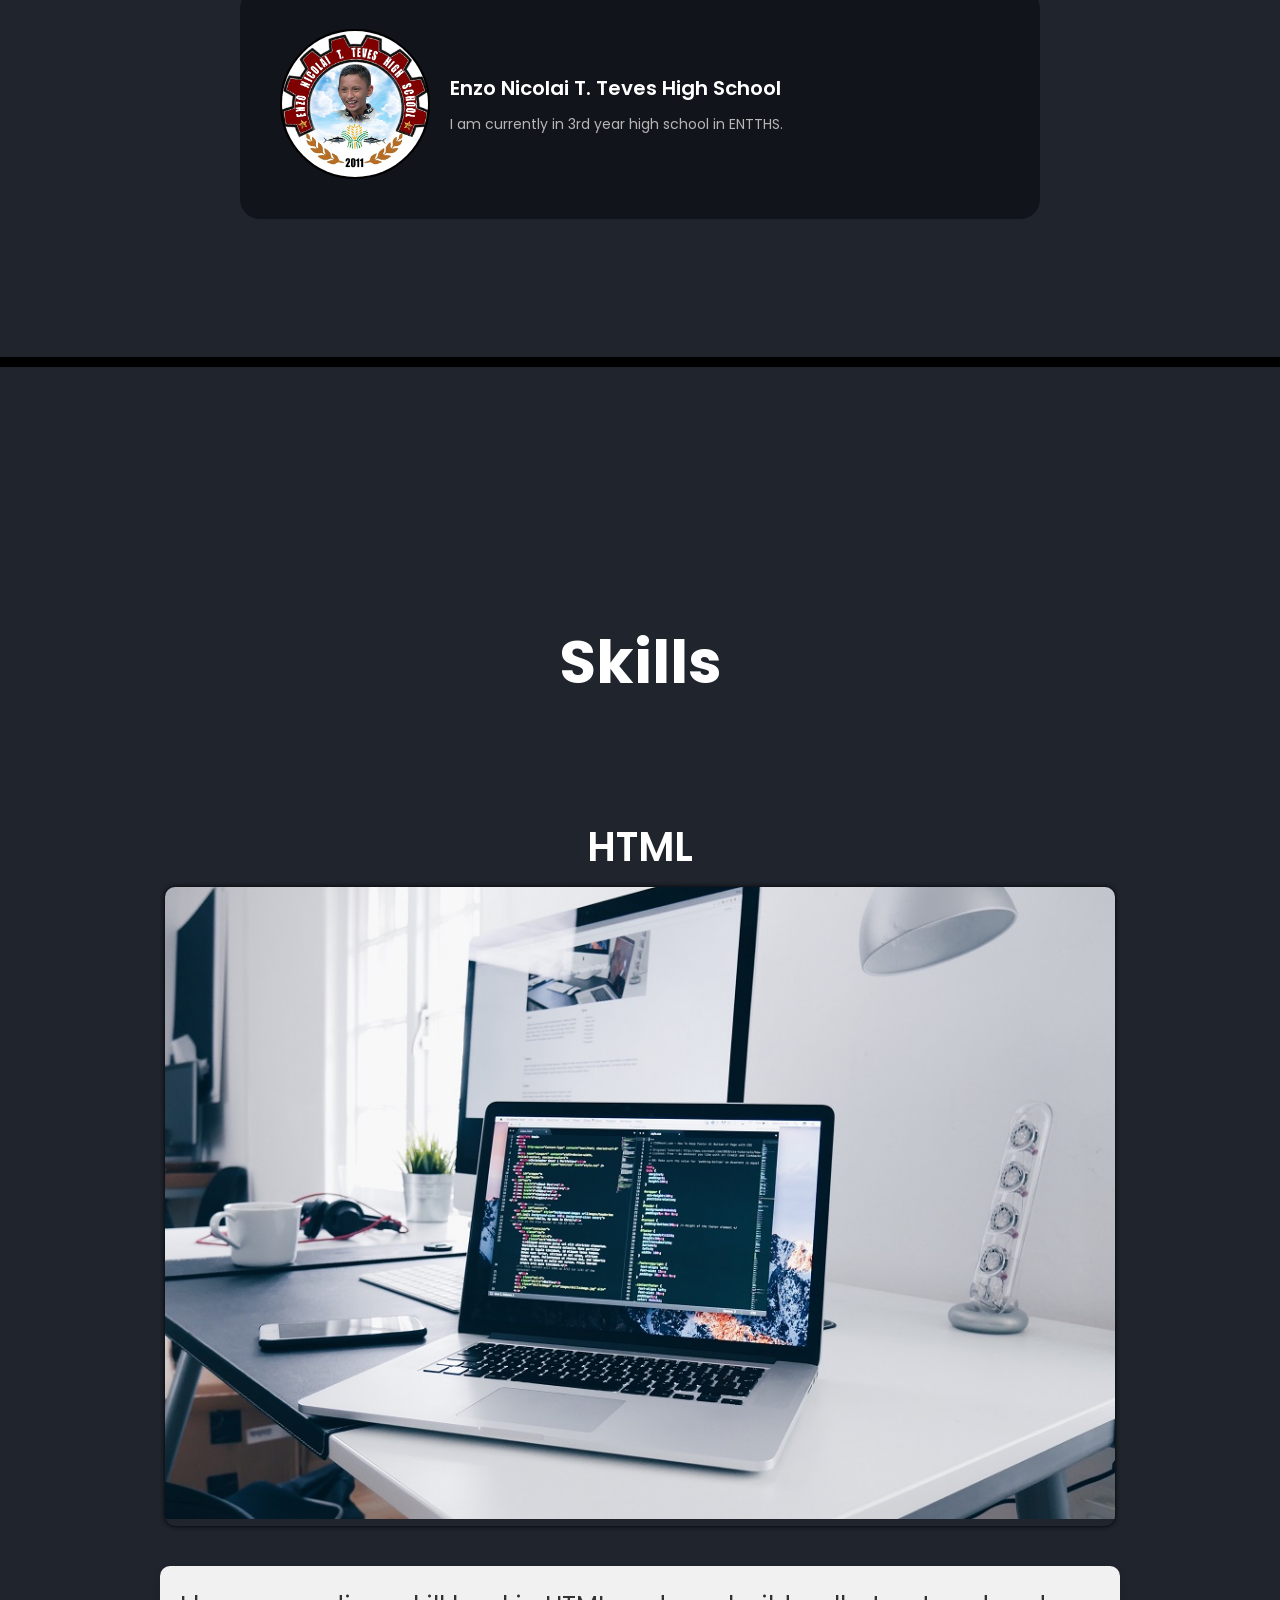
==== commit 4ab75b1c: "v2.1" ====
--- a/index.html
+++ b/index.html
@@ -334,7 +334,10 @@
                     </div>
                 </div>
                 <div class="download-resume">
-                    <a href="#"><i class="fa-solid fa-download download-icon"></i>Download Resume</a>
+                    <a href="#"><i class="fa-solid fa-download download-icon"></i>Download CV</a>
+                </div>
+                <div class="coffee">
+                    <a href="#"><i class="fa-solid fa-mug-saucer coffee-icon"></i>Buy me a coffee</a>
                 </div>
             </div>
         </div>
--- a/style.css
+++ b/style.css
@@ -1,9 +1,9 @@
 * {
     margin: 0;
     padding: 0;
-    scroll-behavior: smooth;
     box-sizing: border-box;
     font-family: 'Poppins', sans-serif;
+    scroll-behavior: smooth;
 }
 
 body {
@@ -29,10 +29,10 @@
 }
 
 .logo a {
-    font-size: 20px;
+    font-size: 25px;
     color: #fff;
     text-decoration: none;
-    font-weight: 600;
+    font-weight: 900;
     display: none;
 }
 
@@ -54,6 +54,7 @@
     position: relative;
     text-transform: uppercase;
     border-radius: 10px;
+    font-weight: 700;
 }
 
 .menu li a:hover,
@@ -86,7 +87,7 @@
     display: none;
 }
 
-@media(max-width: 610px) {
+@media only screen and (max-width: 1000px) {
     .menu {
         flex-direction: column;
         align-items: center;
@@ -673,7 +674,14 @@
     margin-top: 10%;
 }
 
-.download-resume a {
+.coffee {
+    display: flex;
+    justify-content: center;
+    align-items: center;
+    margin-top: 2%;
+}
+
+.coffee a {
     display: inline-block;
     background-color: #4CAF50;
     color: #fff;
@@ -685,6 +693,28 @@
     transition: background-color 0.3s ease;
 }
 
+.coffee a:hover {
+    background-color: black;
+}
+
+.coffee-icon {
+    margin-right: 10px;
+    font-size: 15px;
+
+}
+
+.download-resume a {
+    display: inline-block;
+    background-color: #4CAF50;
+    color: #fff;
+    padding: 10px 15px;
+    border-radius: 8px;
+    text-decoration: none;
+    font-size: 15px;
+    font-weight: 600;
+    transition: background-color 0.3s ease;
+}
+
 .download-resume a:hover {
     background-color: black;
 }
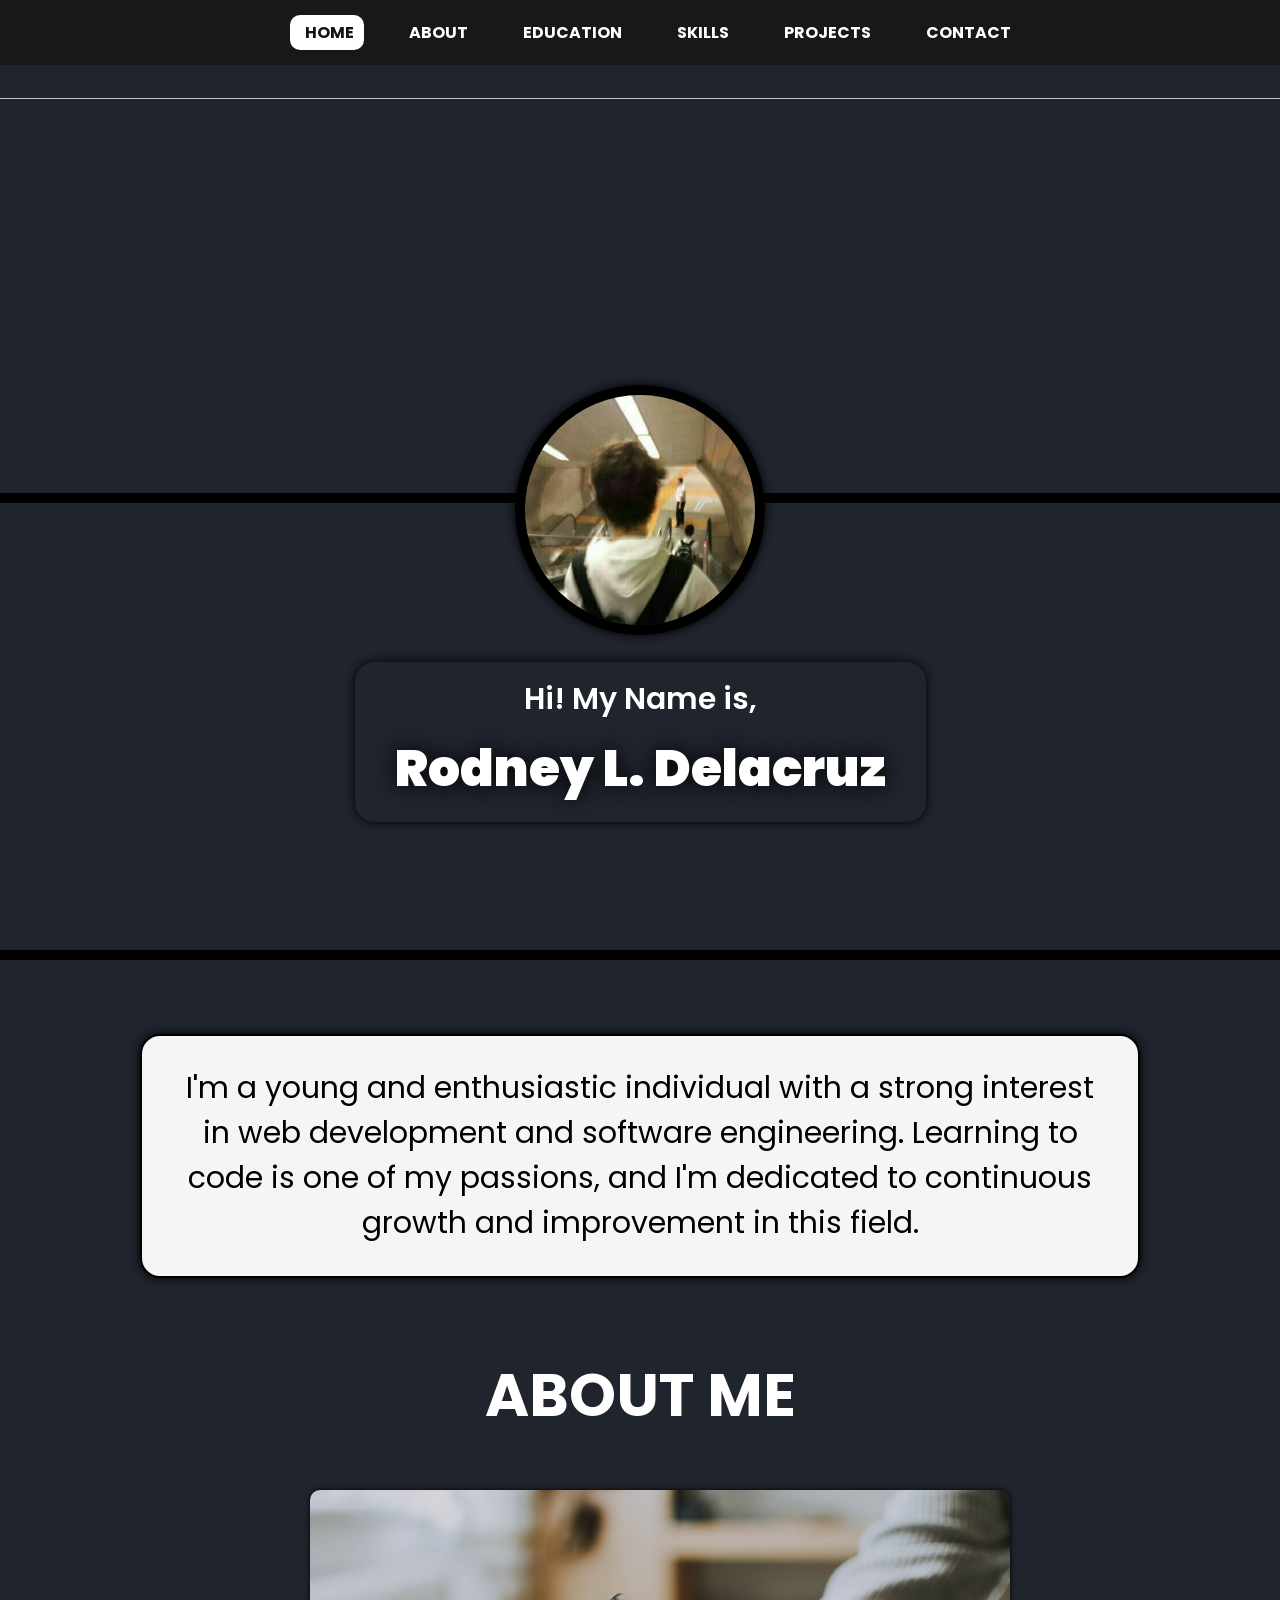
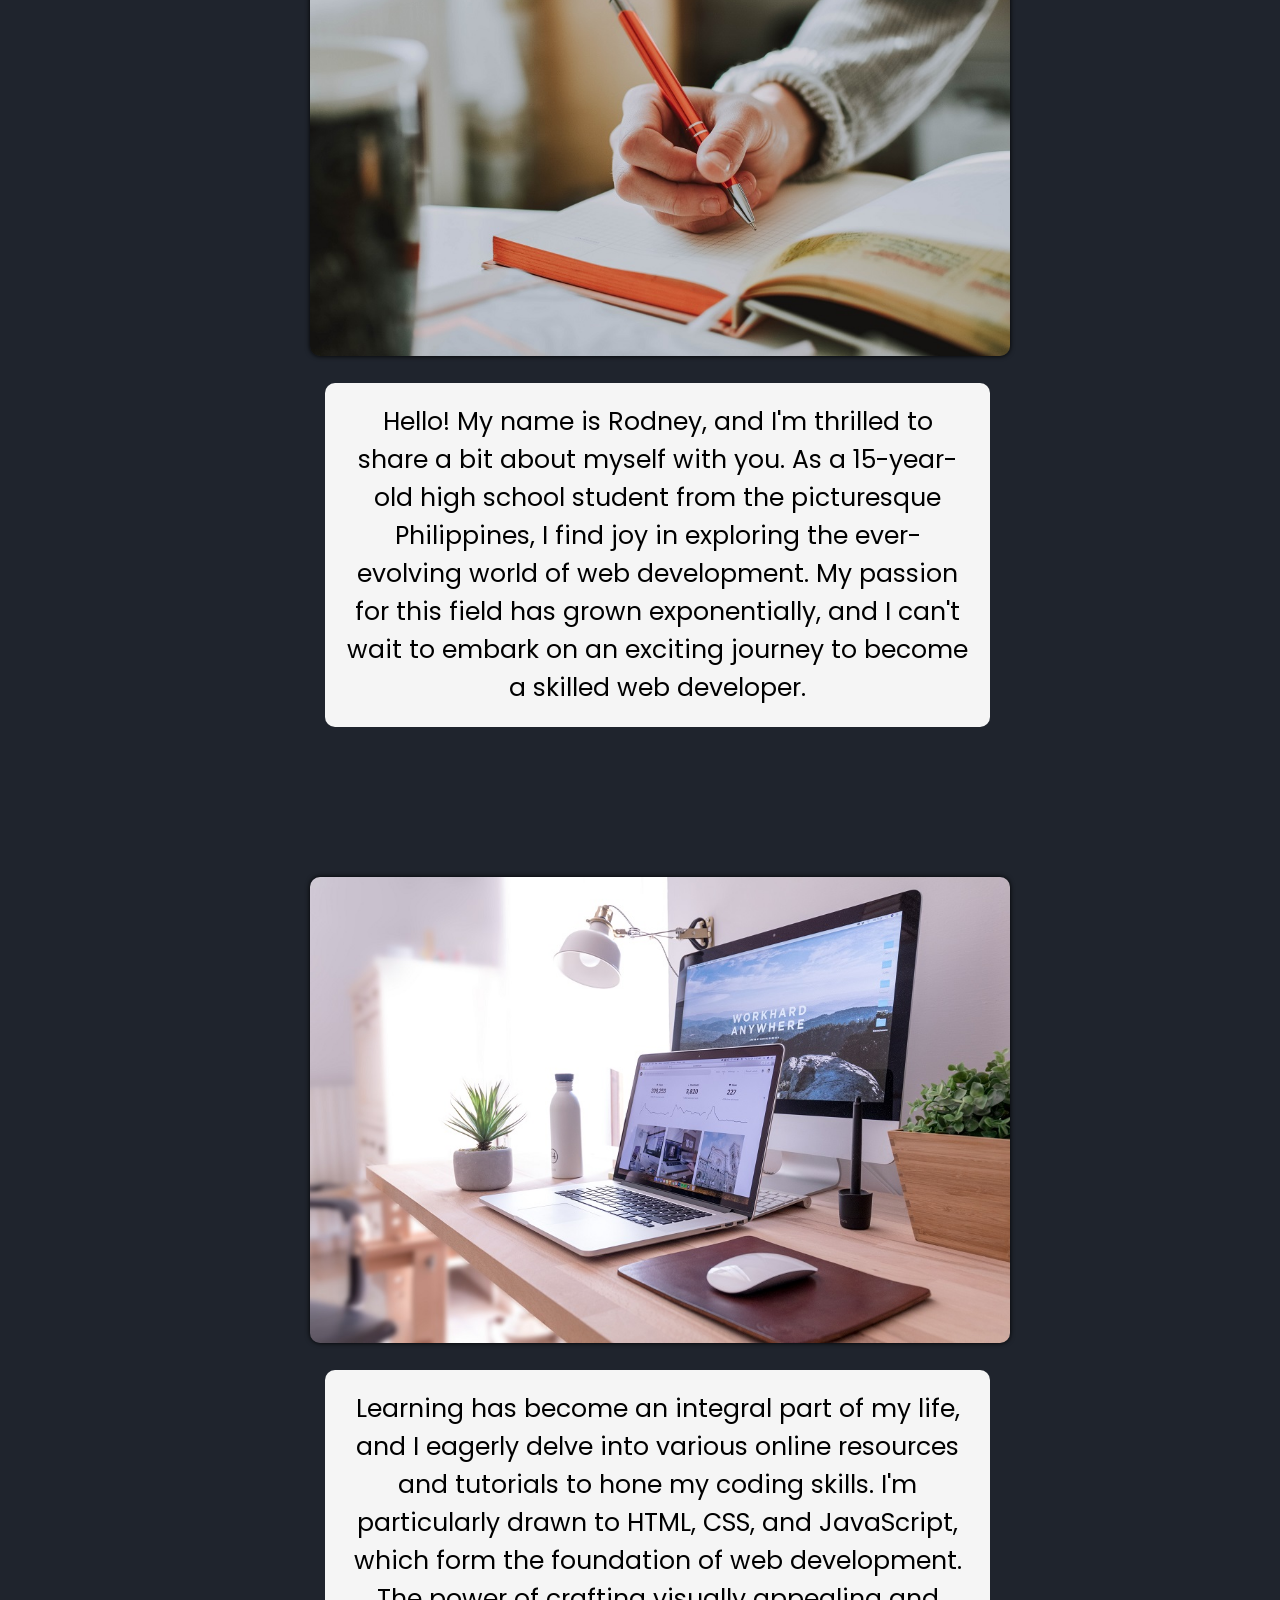
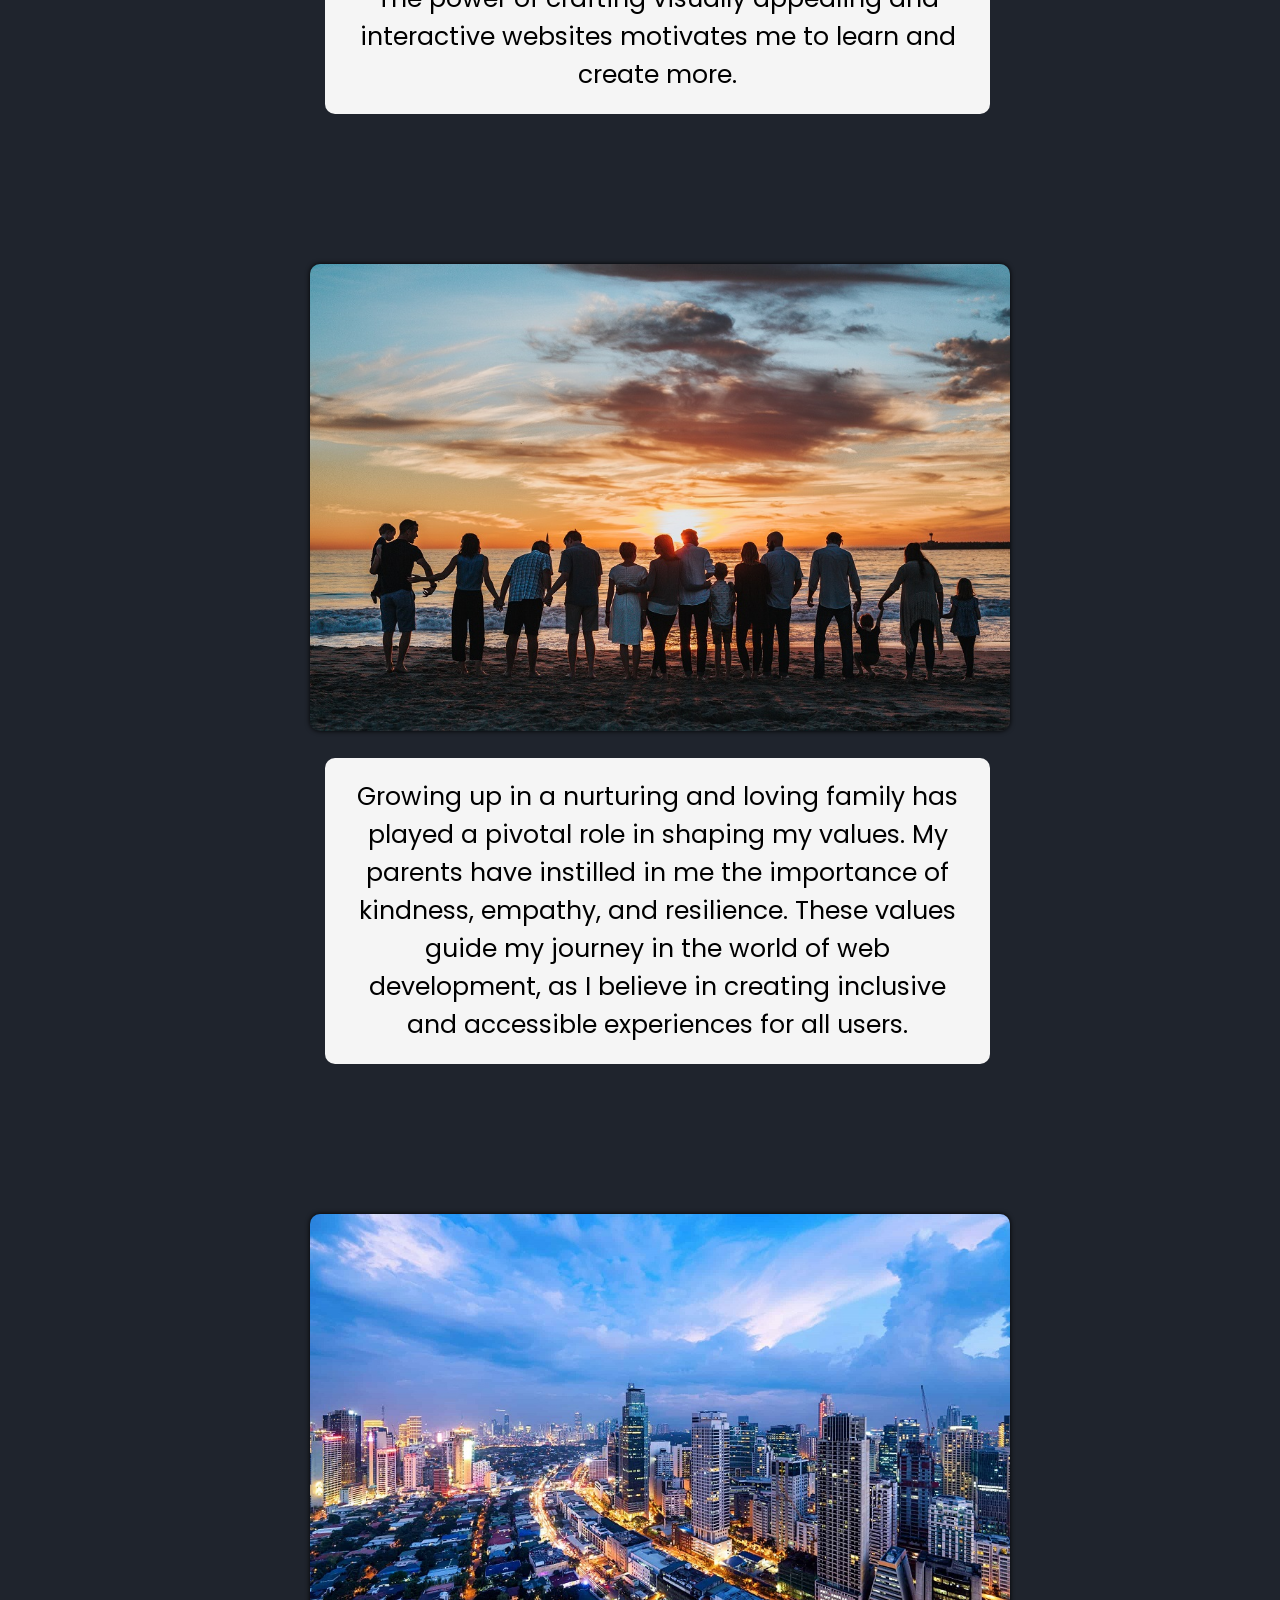
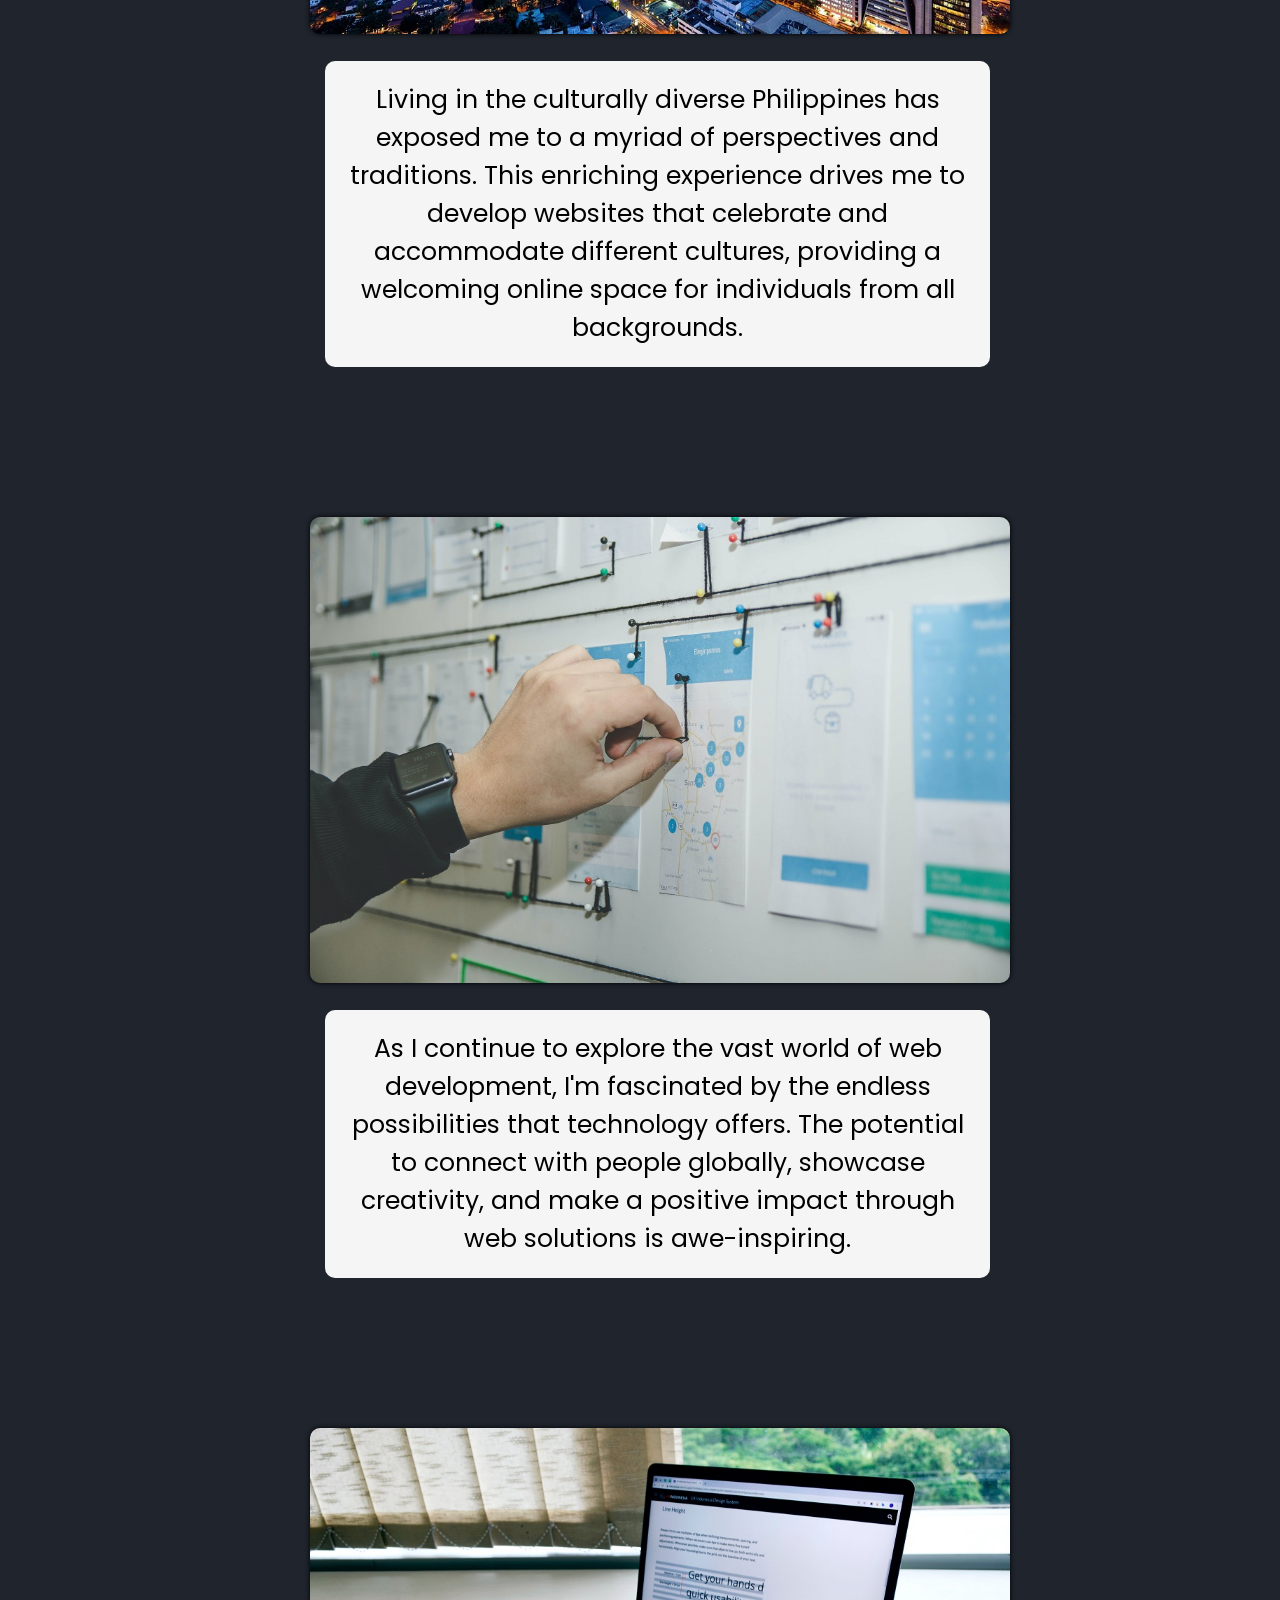
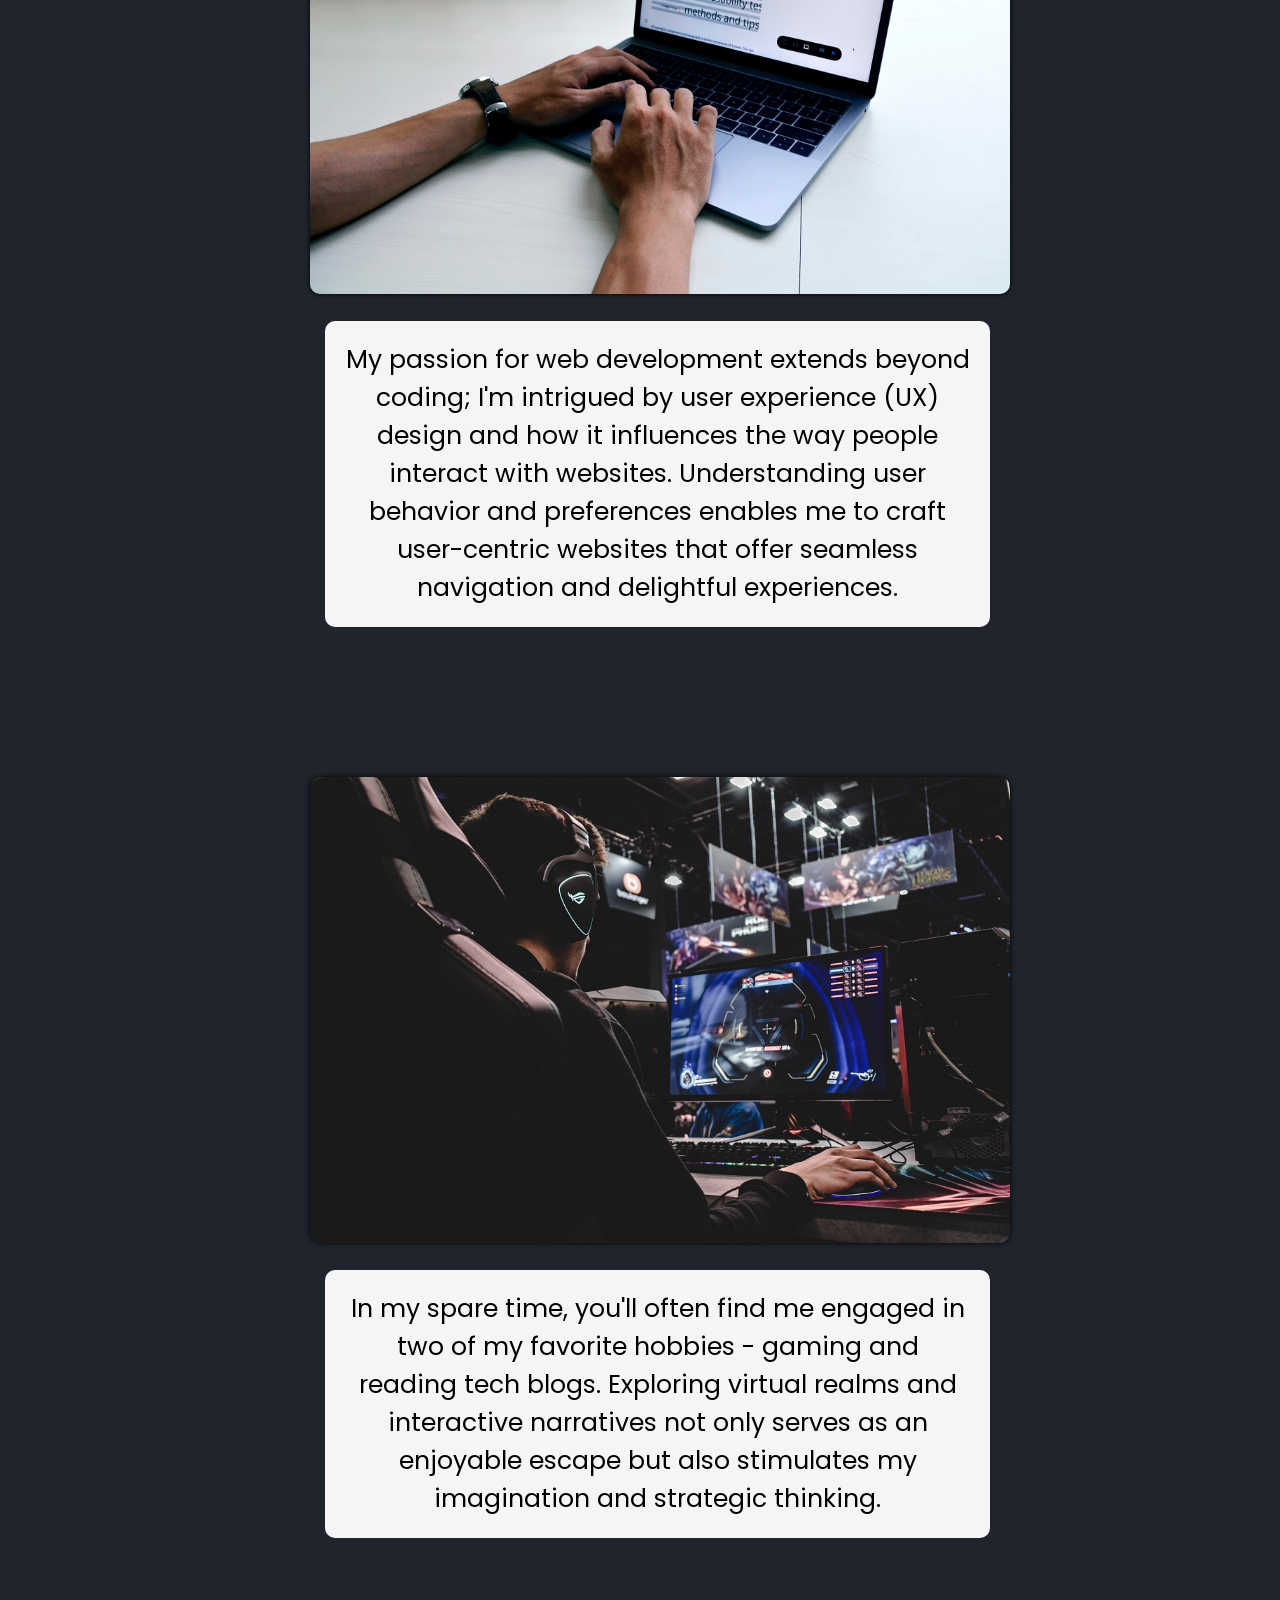
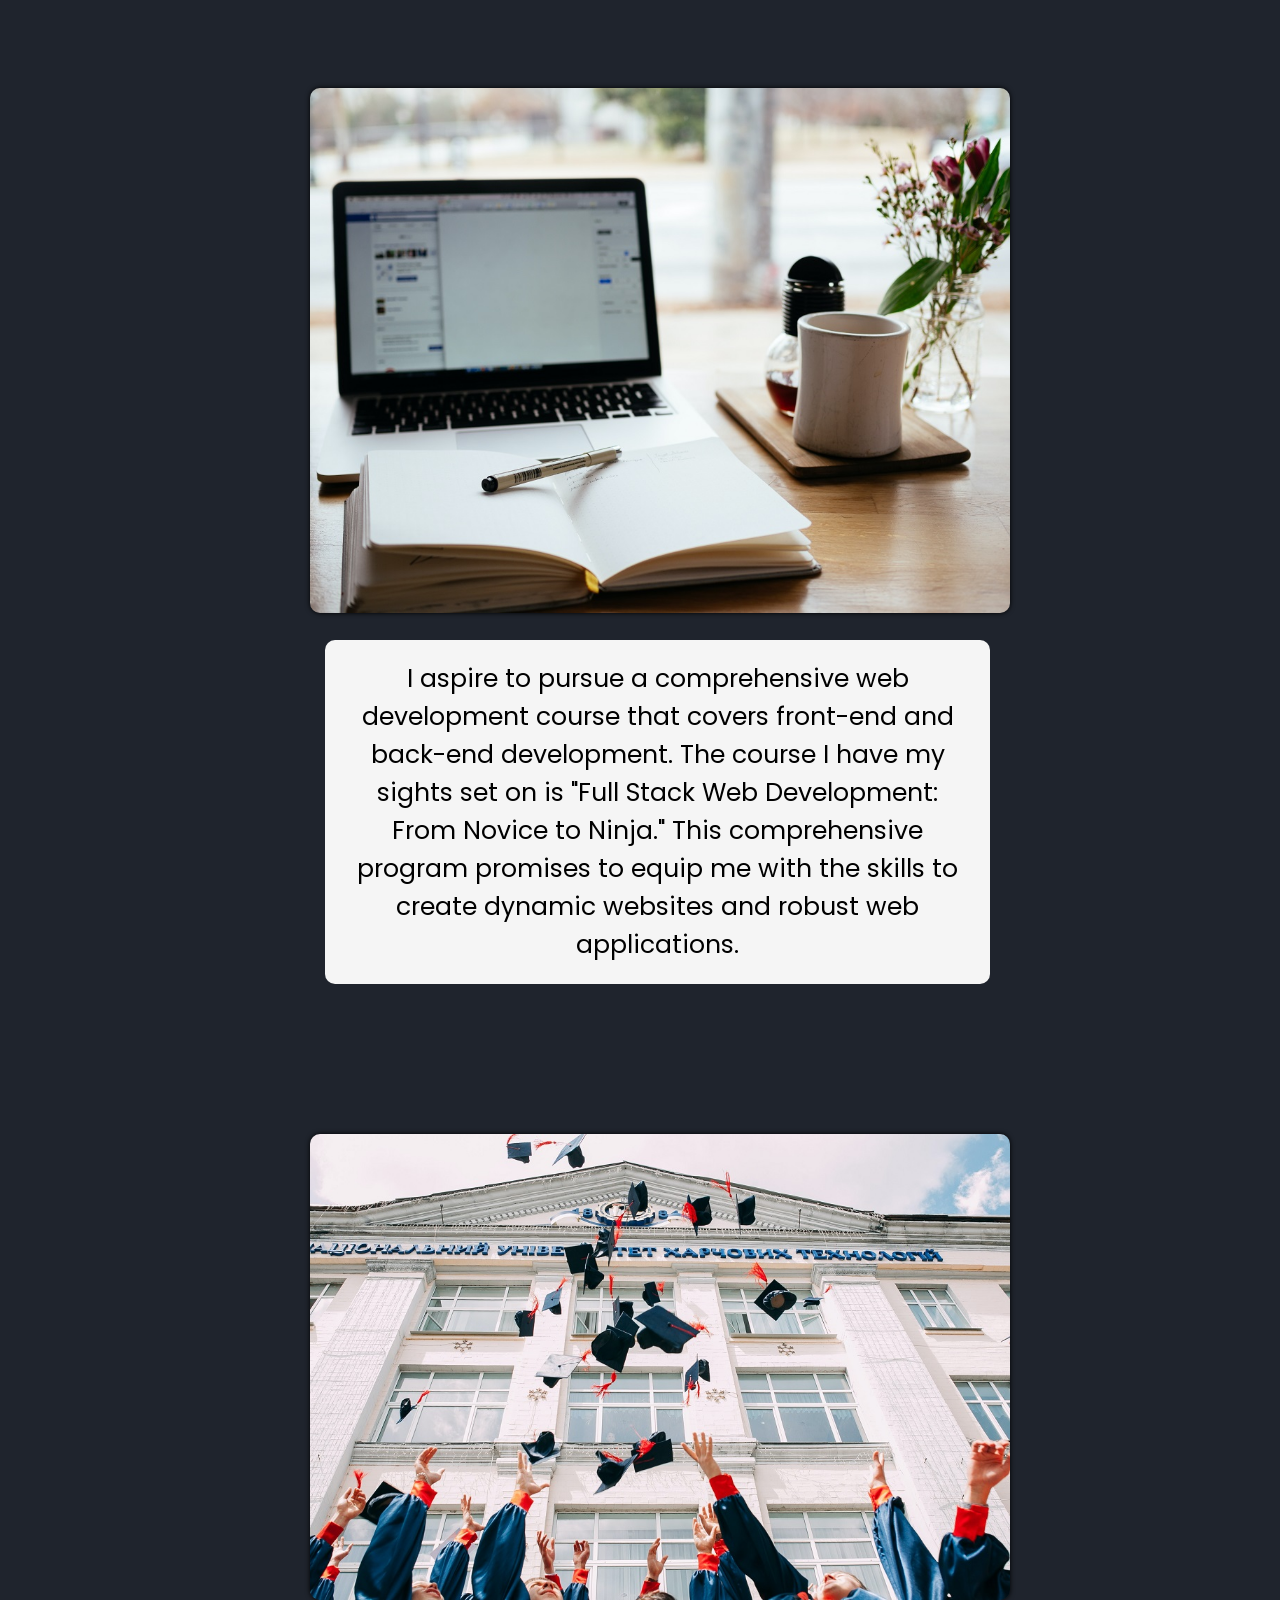
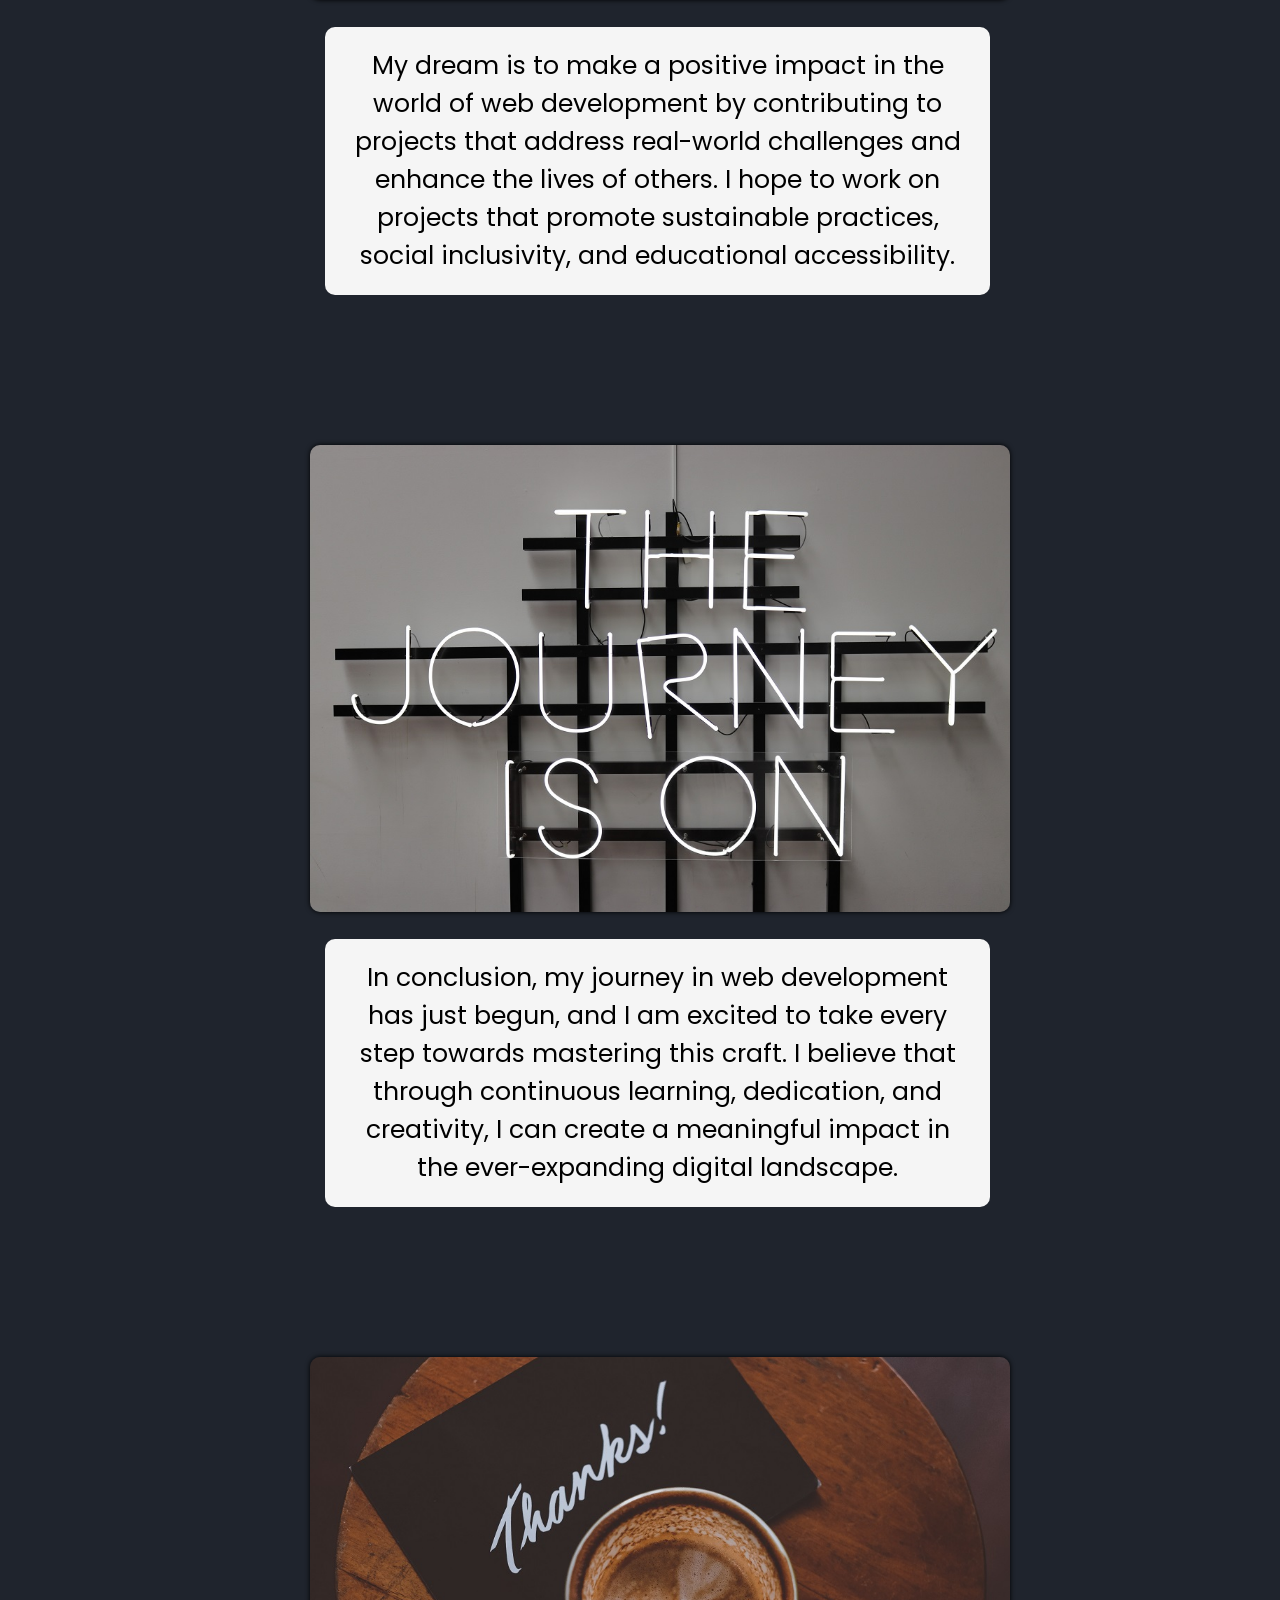
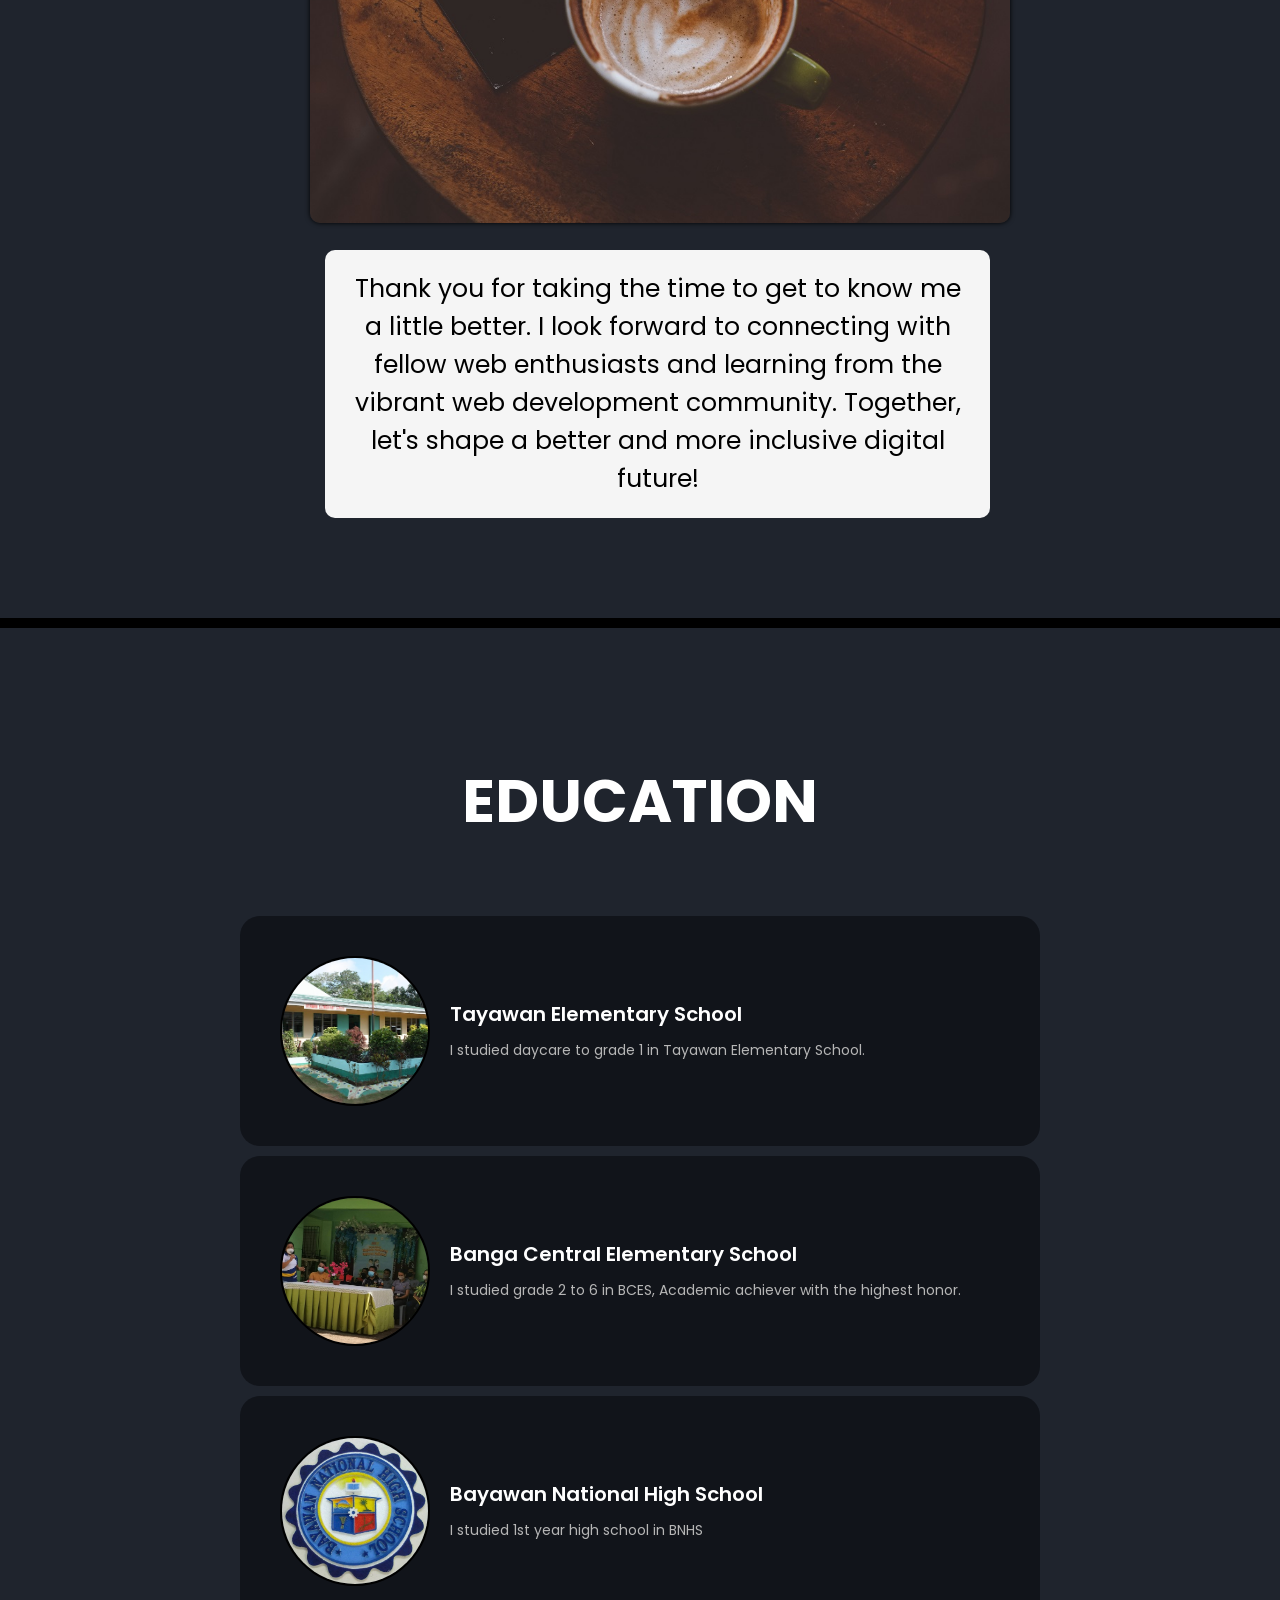
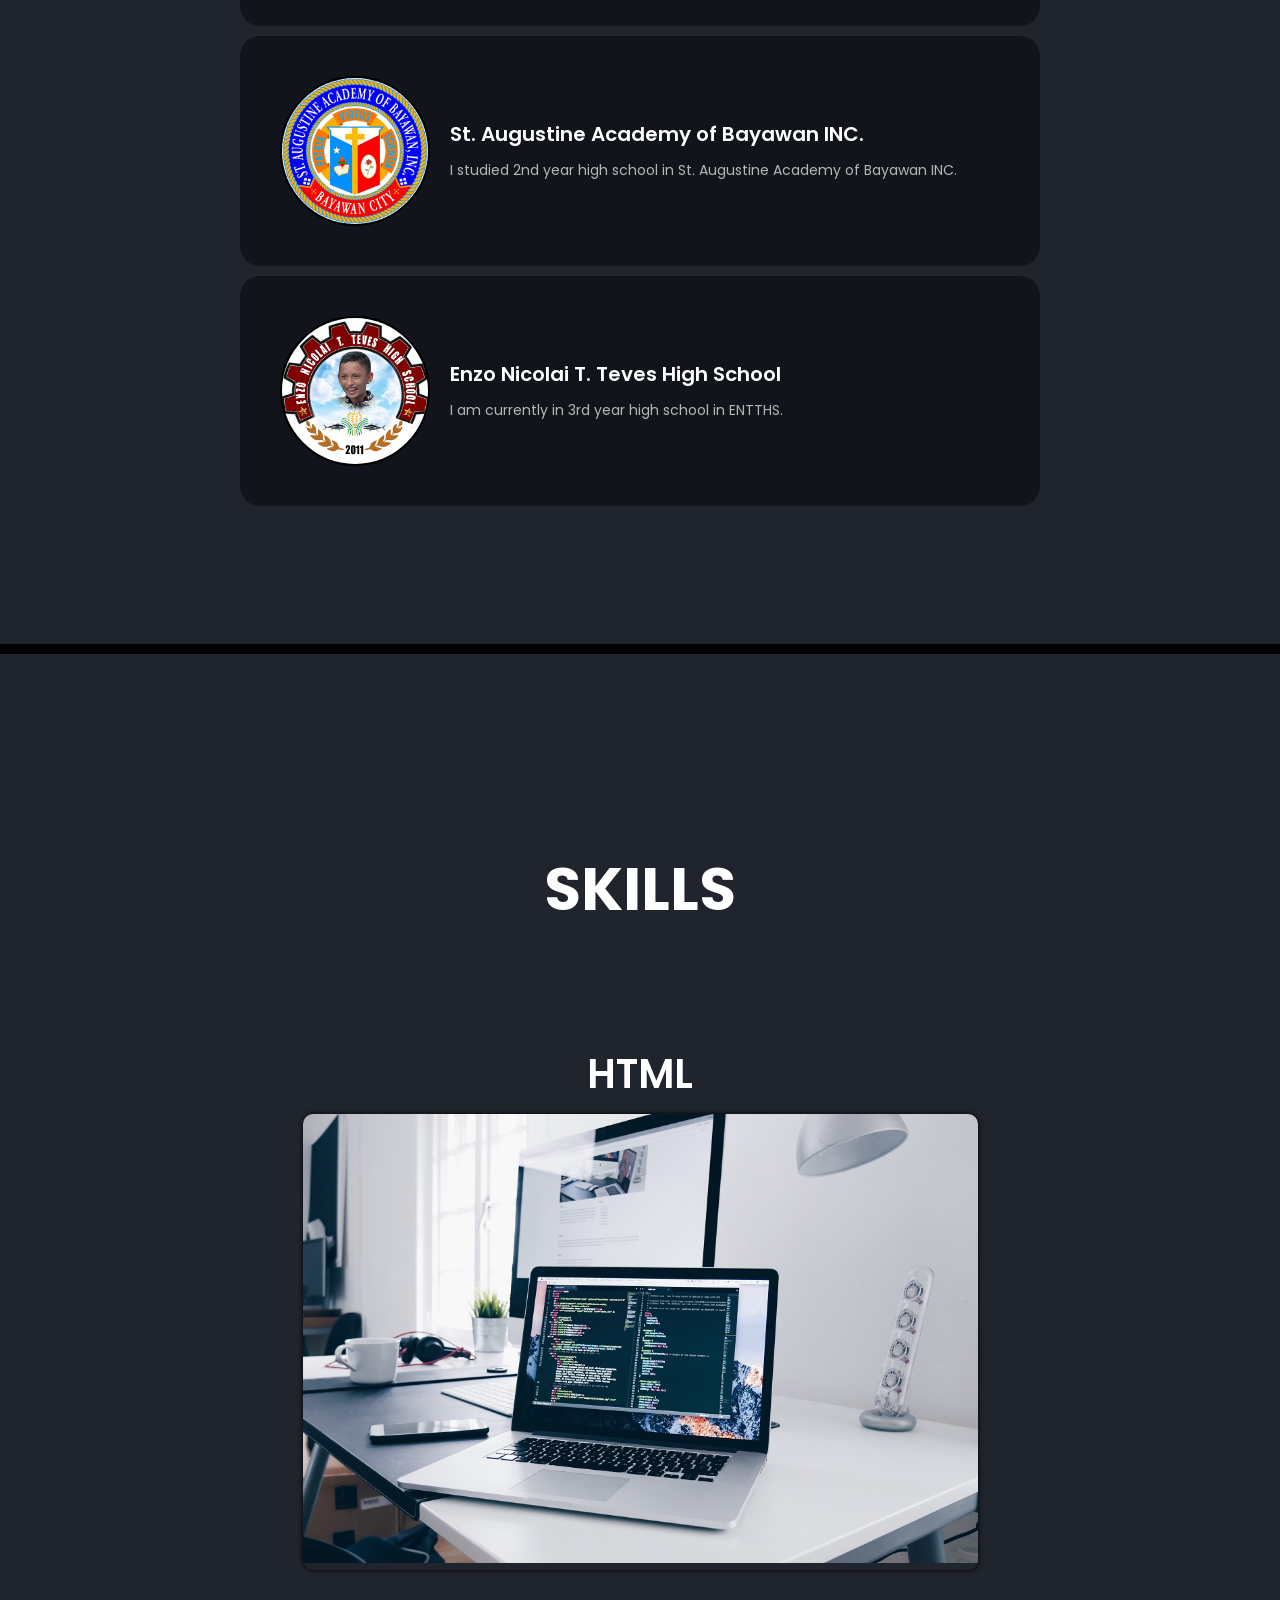
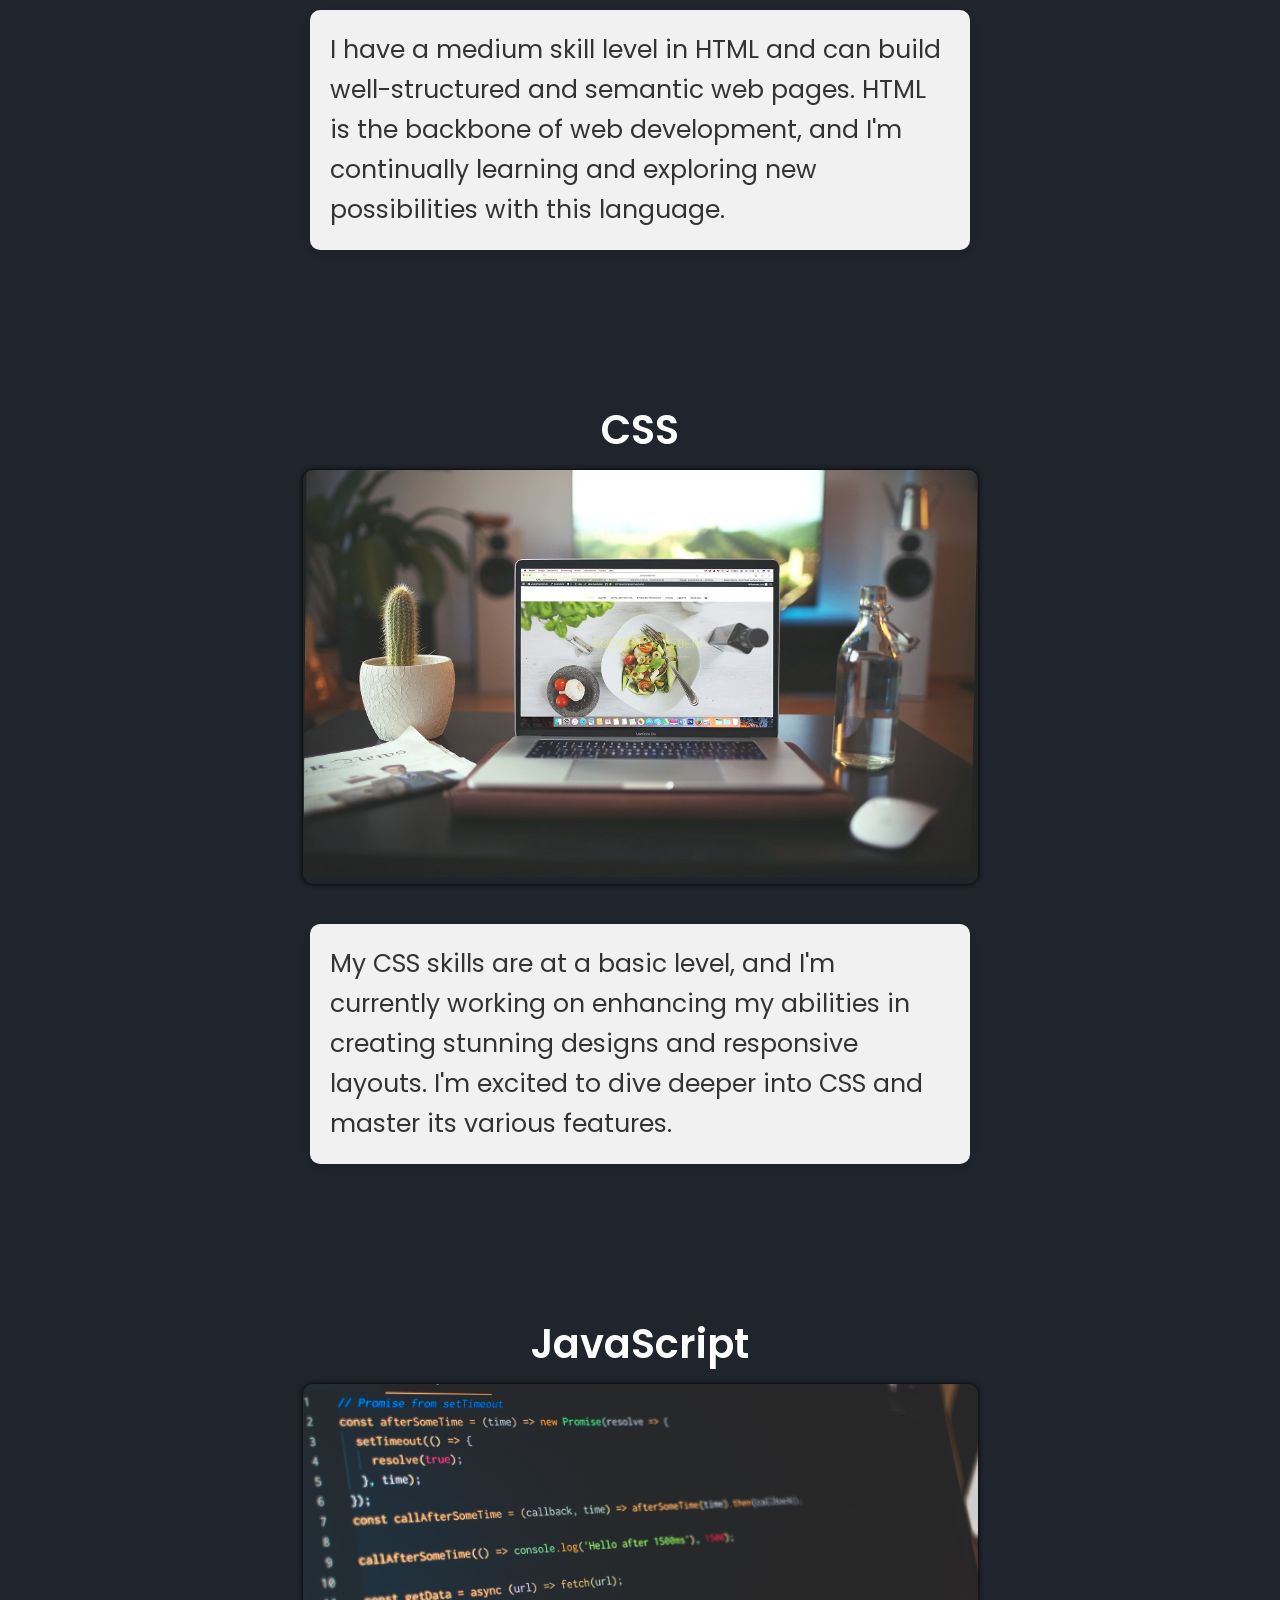
==== commit dda75457: "v2.0" ====
--- a/index.html
+++ b/index.html
@@ -32,7 +32,7 @@
         <section id="Home">
             <div class="home-container">
                 <div class="image">
-                    <img src="images/philippines.jpg" alt="">
+                    <img src="images/andre-benz-cXU6tNxhub0-unsplash.jpg" alt="">
                 </div>
                 <div class="profile-pic">
                     <img src="images/user 2.jpg" alt="">
@@ -52,7 +52,7 @@
     <section id="About">
 
         <div class="about">
-            <h2 class="about-heading">About Me</h2>
+            <h2 class="about-heading">ABOUT ME</h2>
     
             <div class="about-item">
                 <div class="about-image">
@@ -136,7 +136,7 @@
 
     <section id="Education">
         <div class="education-container">
-            <h2 class="education-heading">Education</h2>
+            <h2 class="education-heading">EDUCATION</h2>
             <div class="education-item">
                 <img src="images/tes.jpg" alt="Tayawan Elementary School" class="education-image">
                 <div class="education-details">
@@ -178,7 +178,7 @@
     <section id="Skills">
 
         <div class="skills-container">
-            <h2 class="skills-heading">Skills</h2>
+            <h2 class="skills-heading">SKILLS</h2>
     
             <div class="skill-item">
                 <i class="fab fa-html5 skill-icon"></i>
@@ -246,51 +246,50 @@
     
         </div>
     </section>
-
+    
     <section id="Projects" class="projects-section">
-        <h2 class="section-heading">Projects</h2>
+        <h2 class="section-heading">GRAPHICS DESIGN COLLECTIONS</h2>
         <div class="project-tiles">
             <div class="project-tile">
                 <div class="project-image">
-                    <img src="images/comingsoon.jpg" alt="Project 1">
+                    <img src="images/Annotation 2023-10-19 184011.png" alt="Project 1">
                 </div>
                 <div class="project-info">
-                    <h3 class="project-title">Project 1</h3>
-                    <p class="project-description">Lorem ipsum dolor sit amet, consectetur adipiscing elit. Vivamus mattis sapien id blandit malesuada.</p>
-                    <a href="#" class="view-project-btn"><i class="fas fa-eye"></i>View Project</a>
+                    <h3 class="project-title">HZRP Forum Signature</h3>
+                    <p class="project-description"> <span style="color: yellow; font-weight: bold;">Kevin Sage Bishop's</span> Forum Signature in <span style="color: red; font-weight: bold; text-decoration: underline;">hzgaming.net</span> made with <span style="color: lightblue; font-weight: bold;">Adobe PS CS6</span>. <br><span style="color: darkgoldenrod; font-weight: bold;">By: Kolt Salazar</span></p>
+                    <a href="project1.html" target="_blank" class="view-project-btn"><i class="fas fa-eye"></i>View Project</a>
                 </div>
             </div>
             <div class="project-tile">
                 <div class="project-image">
-                    <img src="images/comingsoon.jpg" alt="Project 2">
+                    <img src="images/KRB1wx5.png" alt="Project 2">
                 </div>
                 <div class="project-info">
-                    <h3 class="project-title">Project 2</h3>
-                    <p class="project-description">Lorem ipsum dolor sit amet, consectetur adipiscing elit. Vivamus mattis sapien id blandit malesuada.</p>
-                    <a href="#" class="view-project-btn"><i class="fas fa-eye"></i>View Project</a>
+                    <h3 class="project-title">GTA SA Fist Icon</h3>
+                    <p class="project-description">Fist Icon for <span style="color: yellow; font-weight: bold;">San Andreas Multiplayer</span> HZRP server requested by the <span style="color: red; font-weight: bold;">YAKUZA</span> Family. <br><span style="color: darkgoldenrod; font-weight: bold;">By: Kolt Salazar</span></p>
+                    <a href="project2.html" target="_blank" class="view-project-btn"><i class="fas fa-eye"></i>View Project</a>
                 </div>
             </div>
             <div class="project-tile">
                 <div class="project-image">
-                    <img src="images/comingsoon.jpg" alt="Project 2">
+                    <img src="images/ALFAXY.png" alt="Project 2">
                 </div>
                 <div class="project-info">
-                    <h3 class="project-title">Project 3</h3>
-                    <p class="project-description">Lorem ipsum dolor sit amet, consectetur adipiscing elit. Vivamus mattis sapien id blandit malesuada.</p>
-                    <a href="#" class="view-project-btn"><i class="fas fa-eye"></i>View Project</a>
+                    <h3 class="project-title">LRP Forum Signature</h3>
+                    <p class="project-description">Forum Signature requested by the <span style="color: orange; font-weight: bold;">ALFAXY</span> in <span style="color: yellow; font-weight: bold;">SAMP</span> <span style="color: turquoise; font-weight: bold;">LRP</span> server <span style="color: red; font-weight: bold; text-decoration: underline;">lawlessrp.com</span>. <br><span style="color: darkgoldenrod; font-weight: bold;">By: Gabriel S. Ramirez</span></p>
+                    <a href="project3.html" target="_blank" class="view-project-btn"><i class="fas fa-eye"></i>View Project</a>
                 </div>
             </div>
             <div class="project-tile">
                 <div class="project-image">
-                    <img src="images/comingsoon.jpg" alt="Project 2">
+                    <img src="images/Untitled.png" alt="Project 2">
                 </div>
                 <div class="project-info">
-                    <h3 class="project-title">Project 4</h3>
-                    <p class="project-description">Lorem ipsum dolor sit amet, consectetur adipiscing elit. Vivamus mattis sapien id blandit malesuada.</p>
-                    <a href="#" class="view-project-btn"><i class="fas fa-eye"></i>View Project</a>
-                </div>
-            </div>
-            <!-- Add more project tiles here -->
+                    <h3 class="project-title">Forum Avatar</h3>
+                    <p class="project-description">Forum Avatar requested by <span style="color: lime; font-weight: bold;">Whiz Garcia</span> for <span style="color: red; font-weight: bold; text-decoration: underline;">hzgaming.net</span> made with <span style="color: lightblue; font-weight: bold;">Adobe PS CS6</span>. <br><span style="color: darkgoldenrod; font-weight: bold;">By: Gabriel S. Ramirez</span></p>
+                    <a href="project4.html" target="_blank" class="view-project-btn"><i class="fas fa-eye"></i>View Project</a>
+                </div>
+            </div>
         </div>
     </section>
     
@@ -298,7 +297,7 @@
     <section id="Contact">
         <div class="contact-container">
             <div class="contact-left">
-                <h2 class="contact-heading">Contact</h2>
+                <h2 class="contact-heading">CONTACT</h2>
                 <div class="social-media-container">
                     <div class="social-media-item facebook">
                         <a href="https://web.facebook.com/profile.php?id=100084399425874" target="_blank"><i class="fab fa-facebook-f contact-icon"></i></a>
@@ -314,7 +313,7 @@
                     </div>
                     <div class="social-media-item discord">
                         <a href=""><i class="fab fa-discord contact-icon"></i></a>
-                        <span class="contact-text">faaazzz</span>
+                        <span class="contact-text">aimbros</span>
                     </div>
                     <div class="social-media-item github">
                         <a href=""><i class="fab fa-github contact-icon"></i></a>
@@ -334,10 +333,10 @@
                     </div>
                 </div>
                 <div class="download-resume">
-                    <a href="#"><i class="fa-solid fa-download download-icon"></i>Download CV</a>
+                    <a href="https://mediafire.com" target="_blank"><i class="fa-solid fa-download download-icon"></i>Download CV</a>
                 </div>
                 <div class="coffee">
-                    <a href="#"><i class="fa-solid fa-mug-saucer coffee-icon"></i>Buy me a coffee</a>
+                    <a href="https://paypal.com" target="_blank"><i class="fa-solid fa-mug-saucer coffee-icon"></i>Buy me a coffee</a>
                 </div>
             </div>
         </div>
--- a/style.css
+++ b/style.css
@@ -138,7 +138,8 @@
 #Home {
     color: white;
     position: relative;
-    background-image: #2c323d;
+    background-image: 
+    #;
     padding-bottom: 50px;
     border-bottom: 10px solid black;
 }
@@ -152,9 +153,9 @@
 }
 
 .image img {
-    width: 181.7vh;
+    width: 184.0vh;
     height: 45vh;
-    margin-top: 35%;
+    margin-top: 30%;
     border-bottom: 10px solid black;
     
 }
@@ -290,7 +291,7 @@
 }
 
 .about {
-    max-width: 1000px;
+    max-width: 700px;
     margin: 0 auto;
     text-align: center;
     margin-bottom: 50px;
@@ -323,7 +324,7 @@
     border-radius: 10px;
     margin: 20px;
     margin-top: 150px;
-    width: 1000px;
+    width: 700px;
     height: auto;
 }
 
@@ -442,7 +443,7 @@
 }
 
 .skills-container {
-    max-width: 1000px;
+    max-width: 700px;
     margin: 0 auto;
 }
 
@@ -488,7 +489,7 @@
 }
 
 .skill-image {
-    width: 950px;
+    width: 675px;
     height: 700;
     border-radius: 10px;
     overflow: hidden;
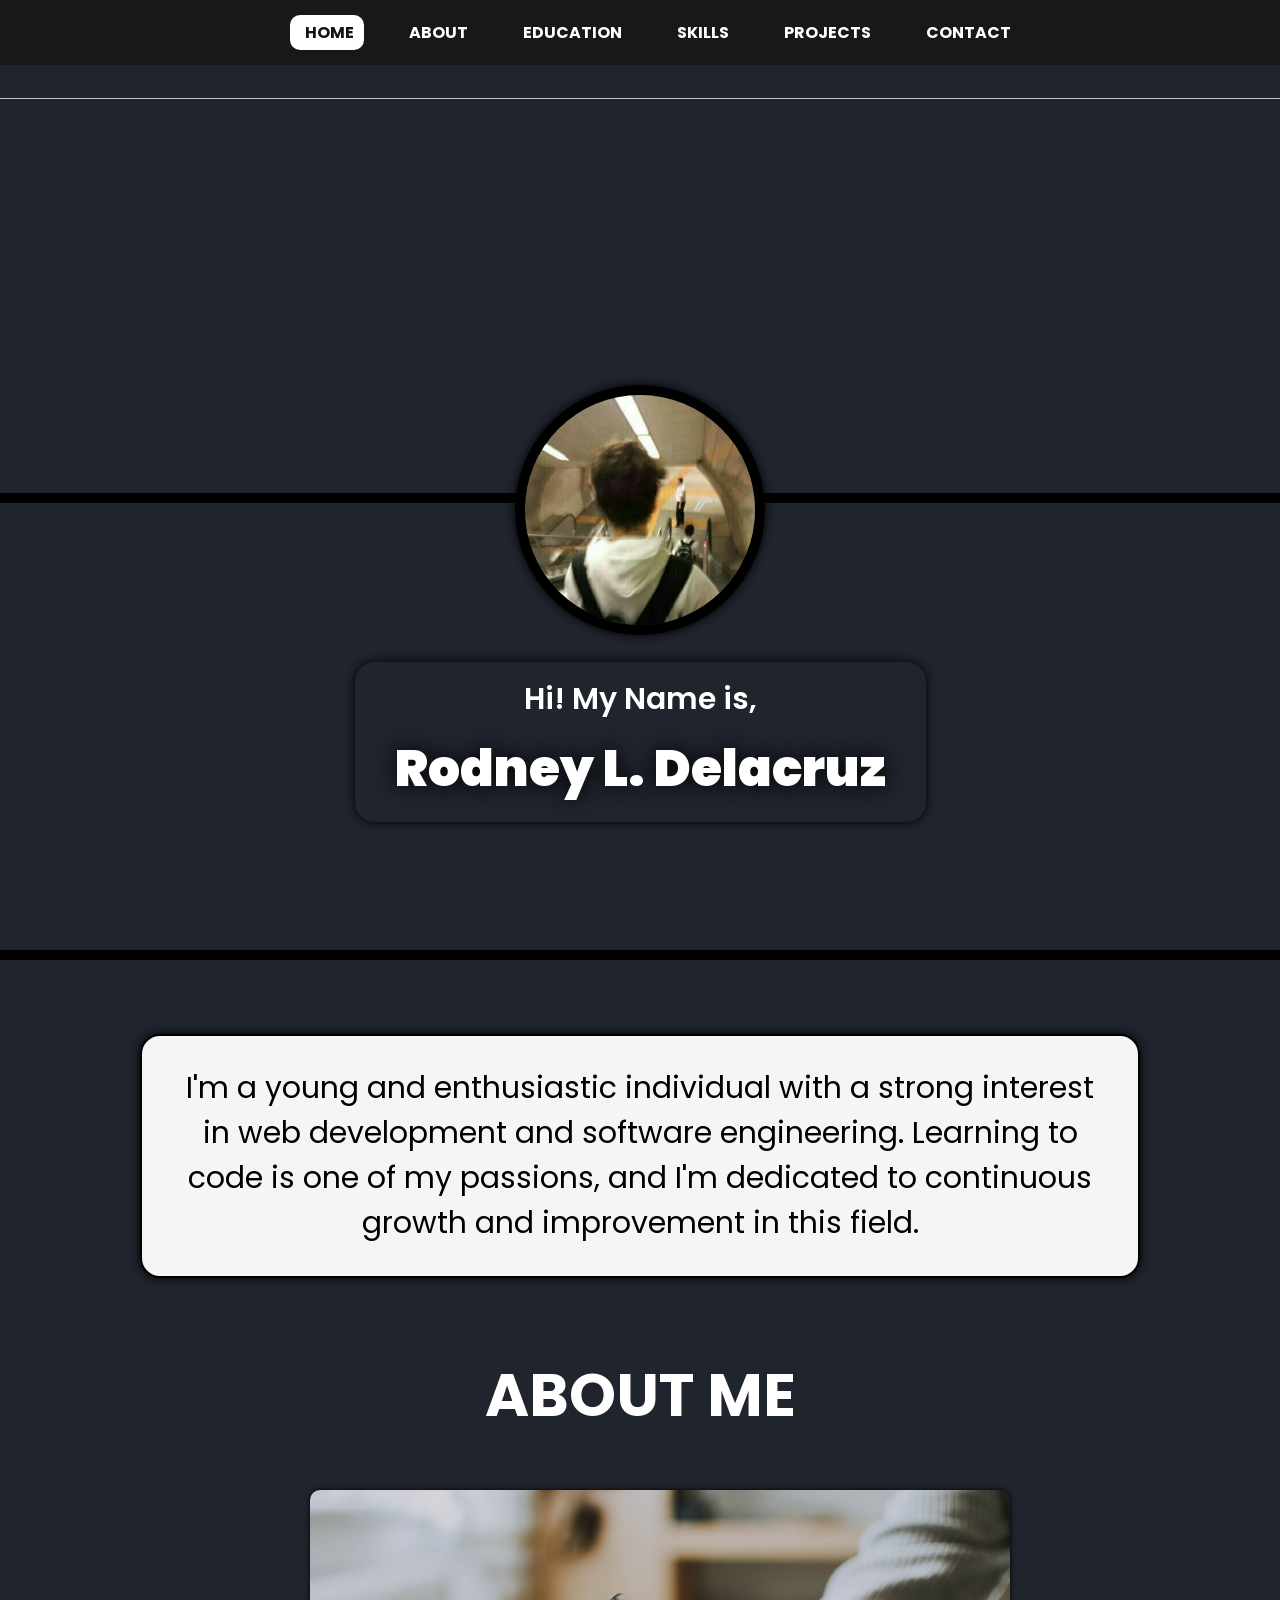
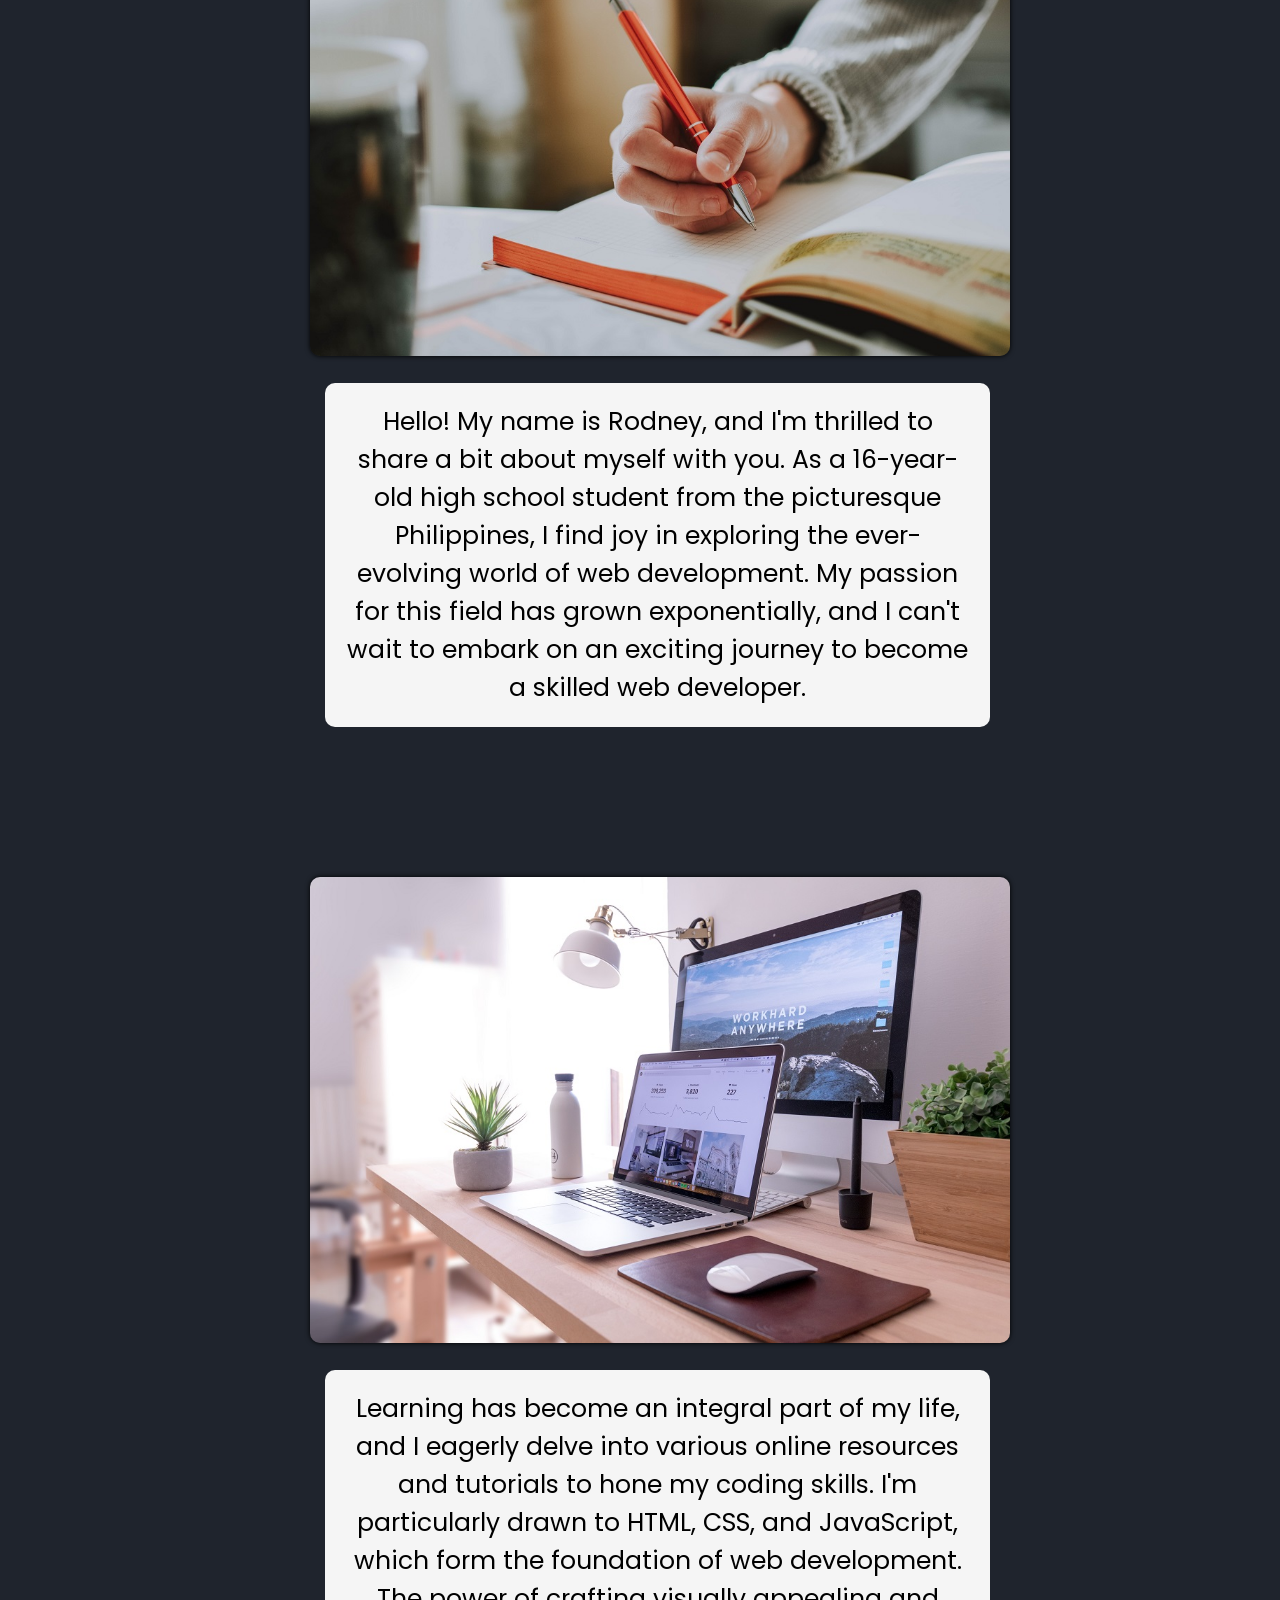
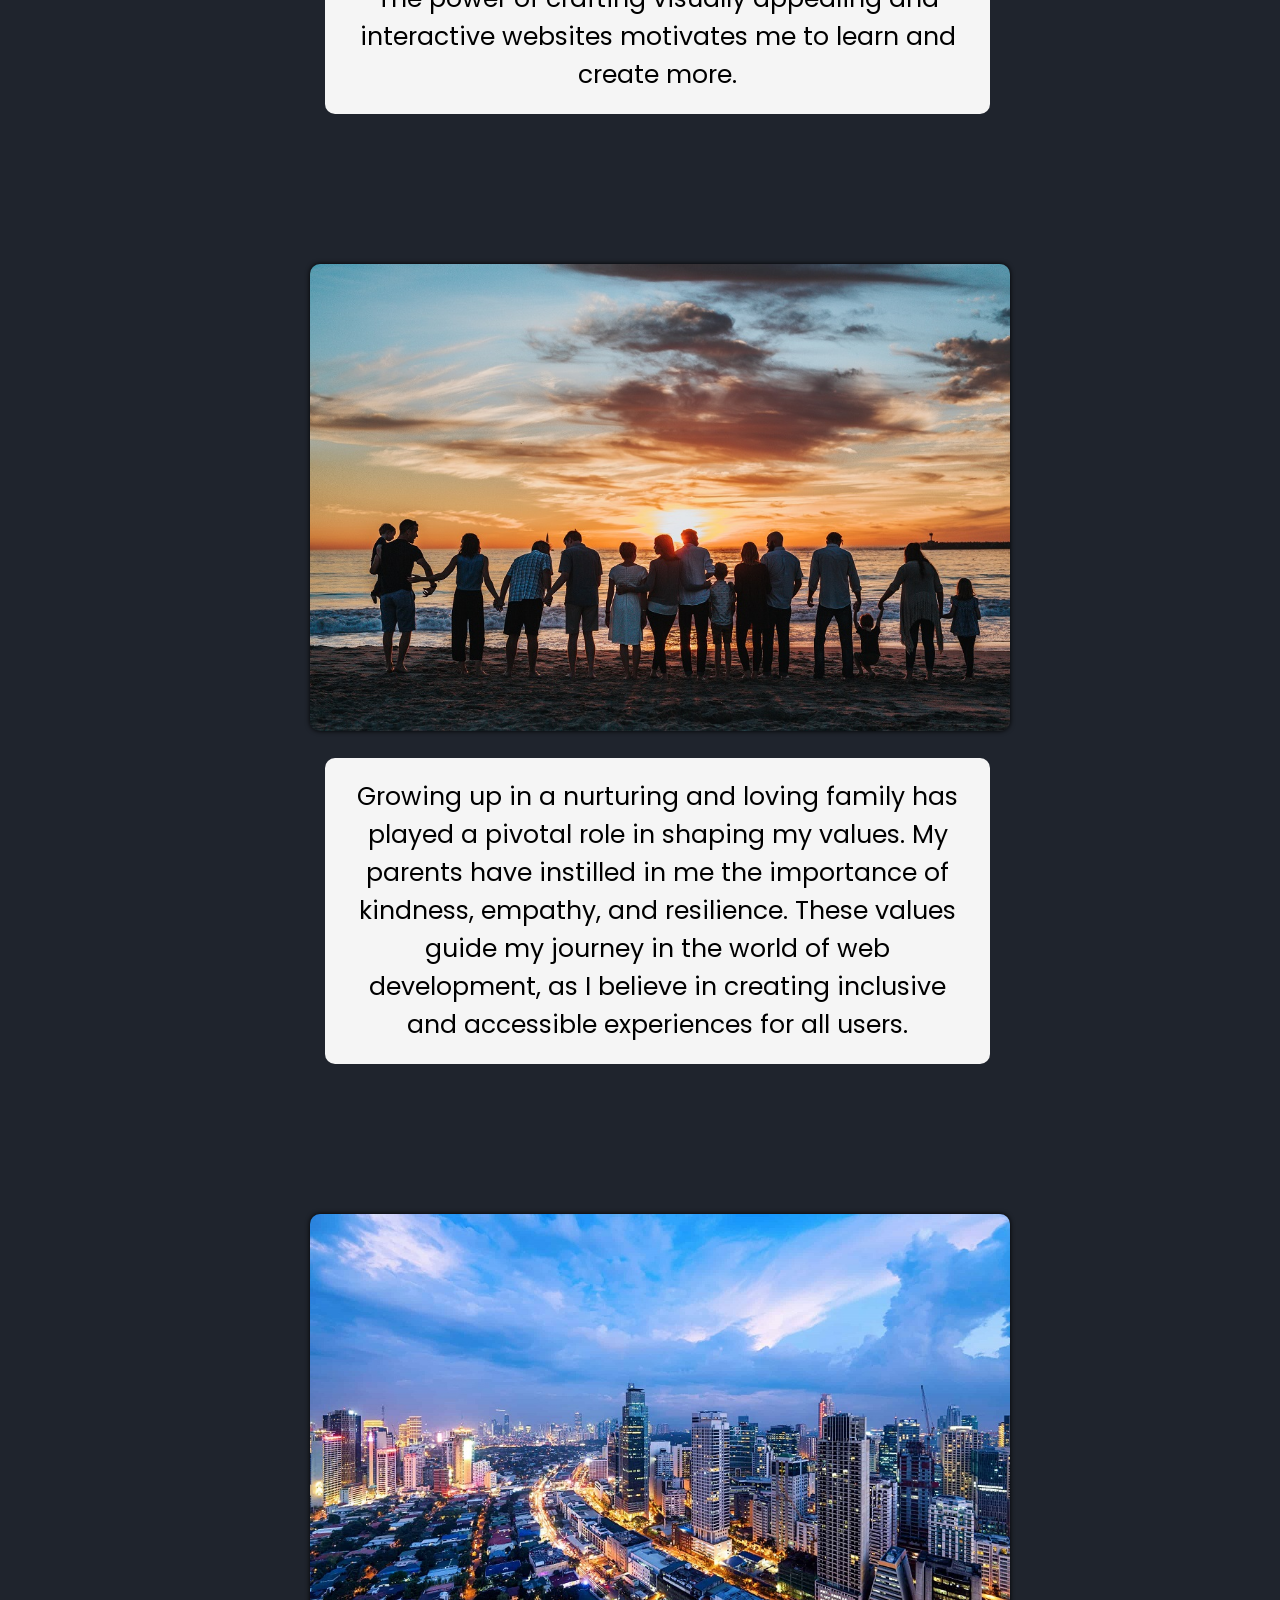
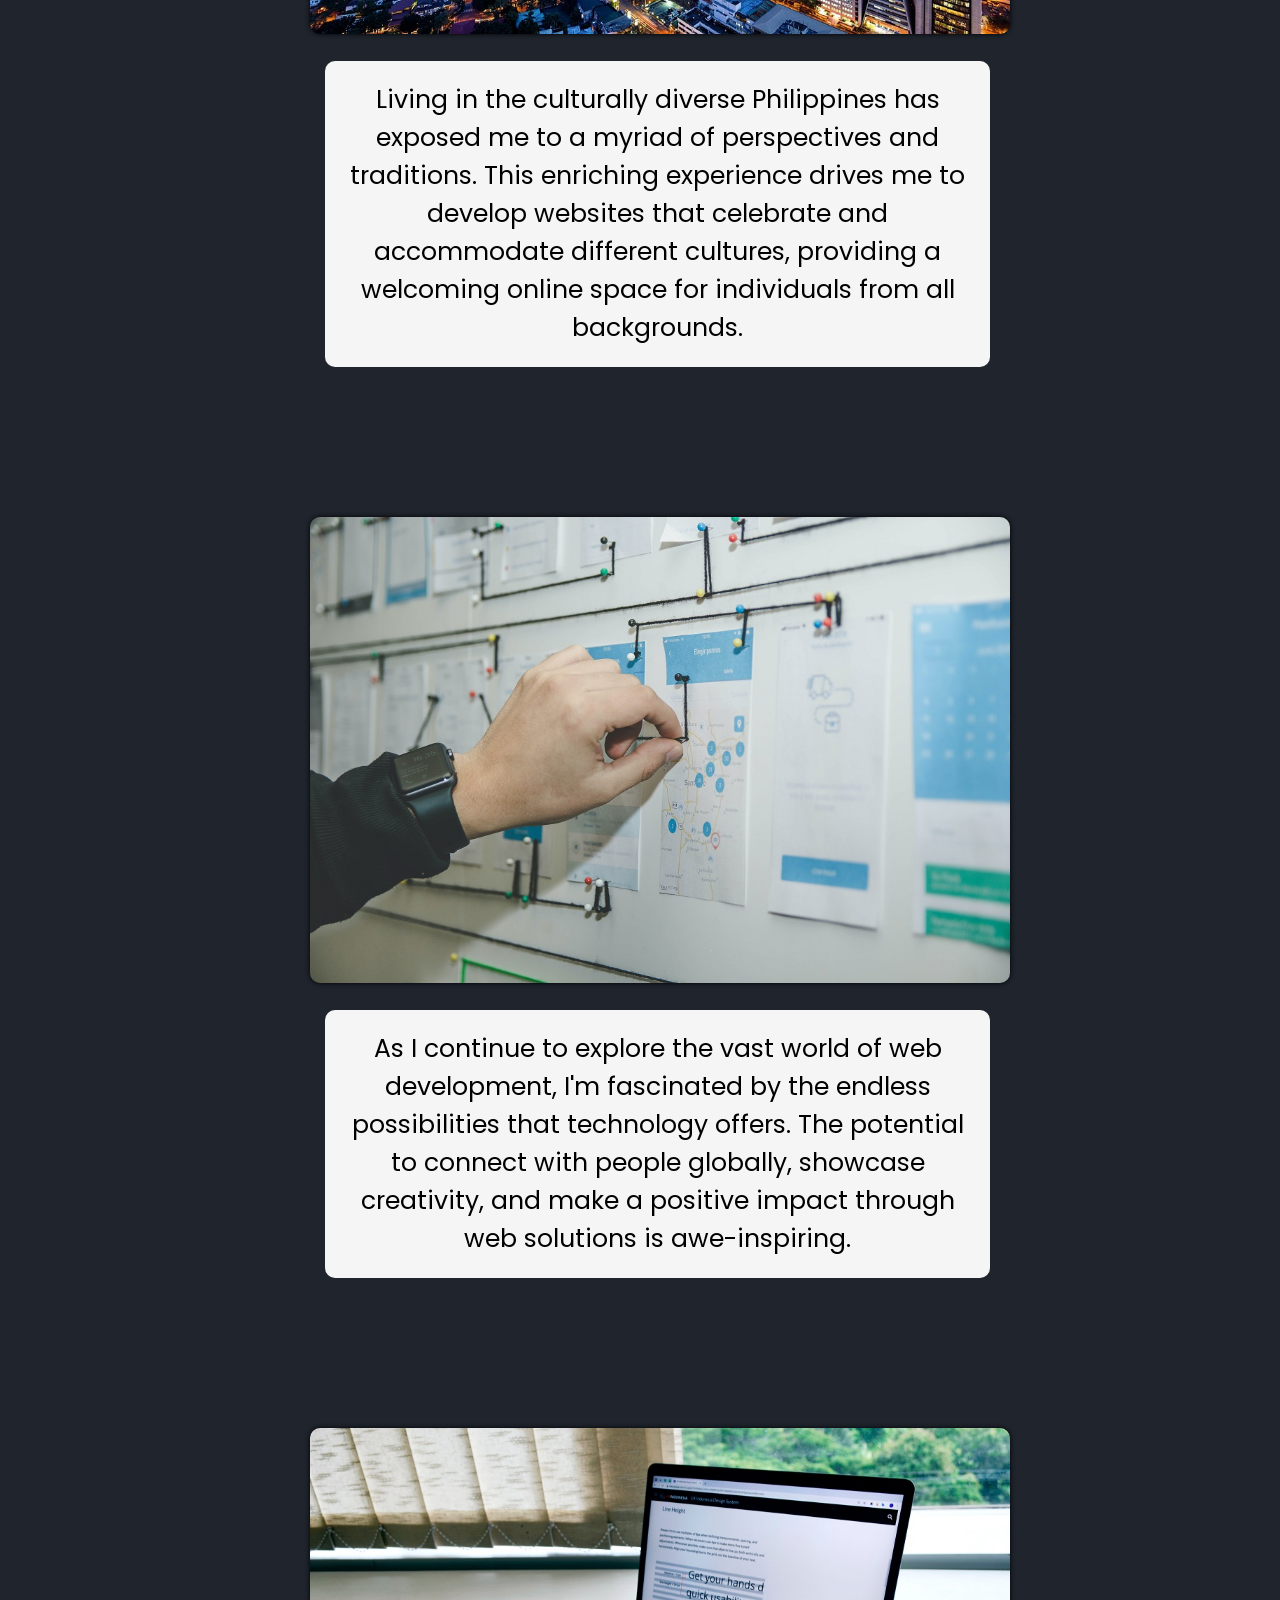
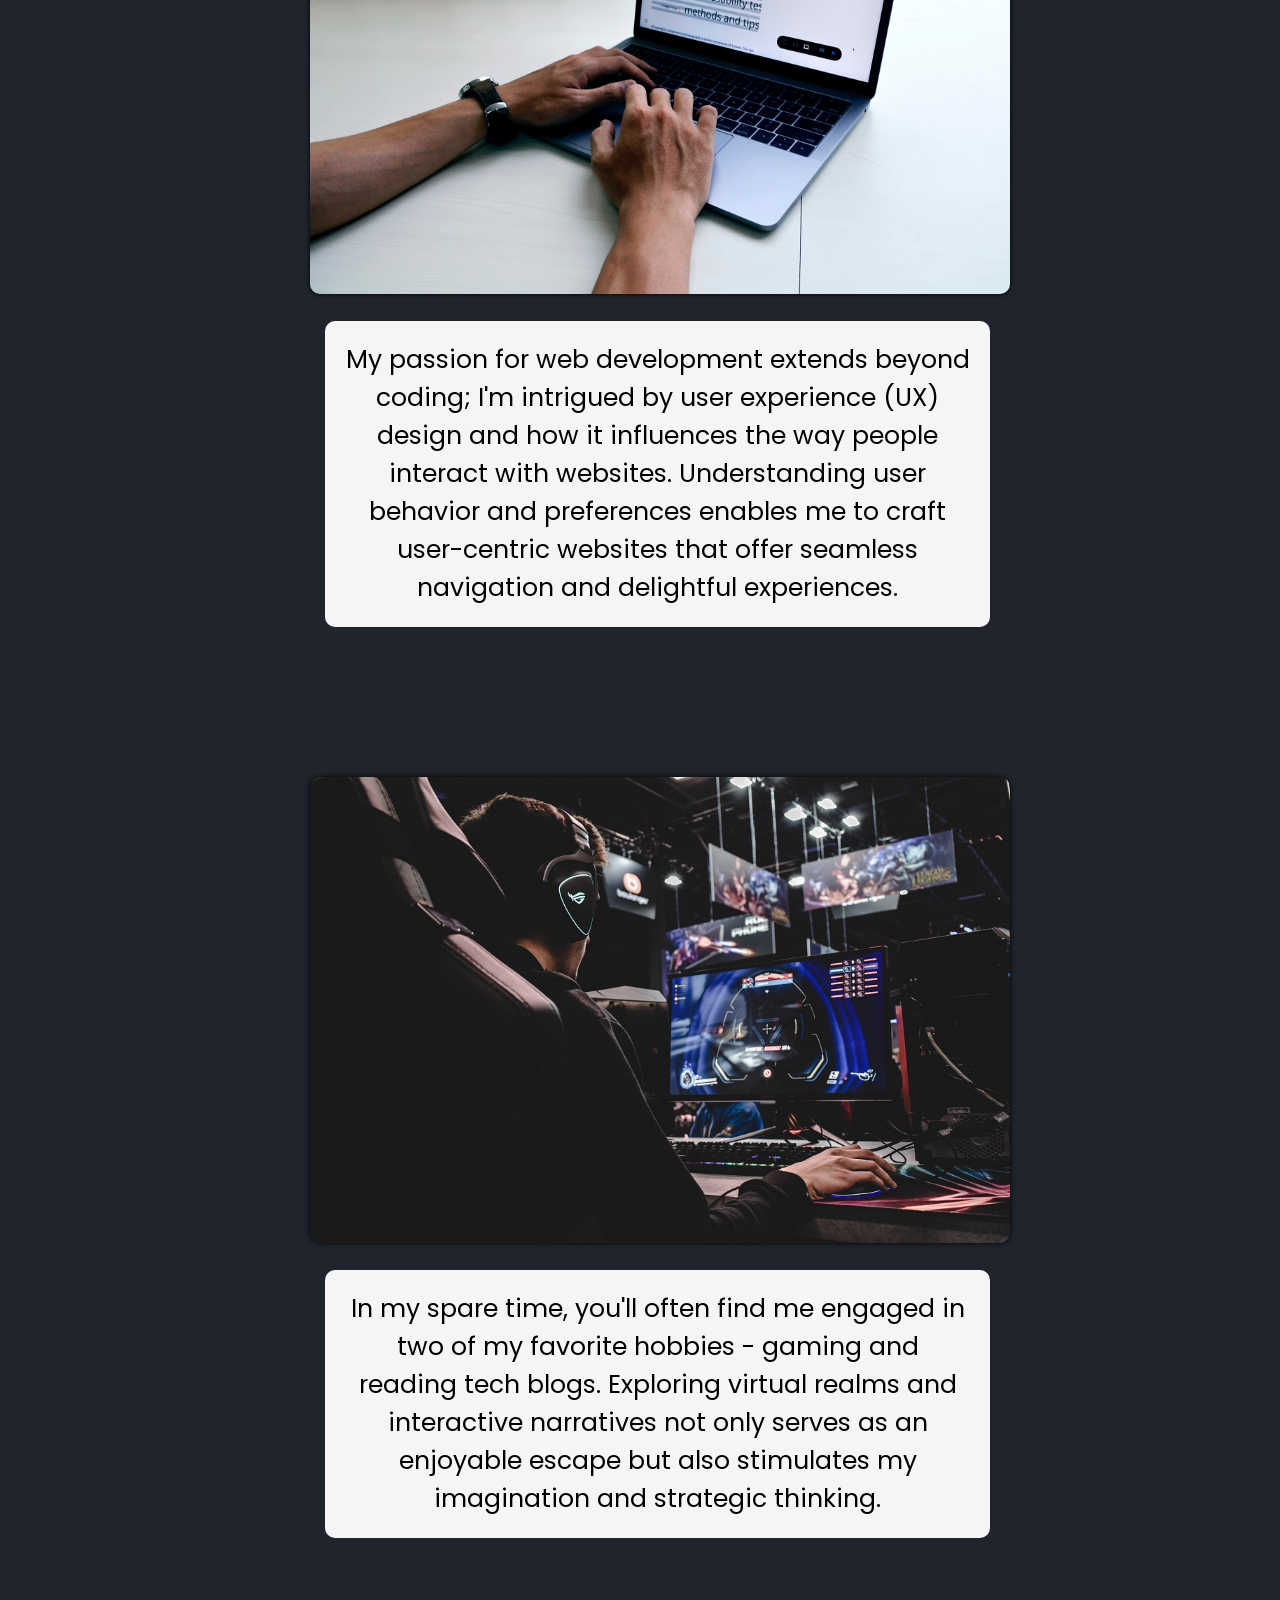
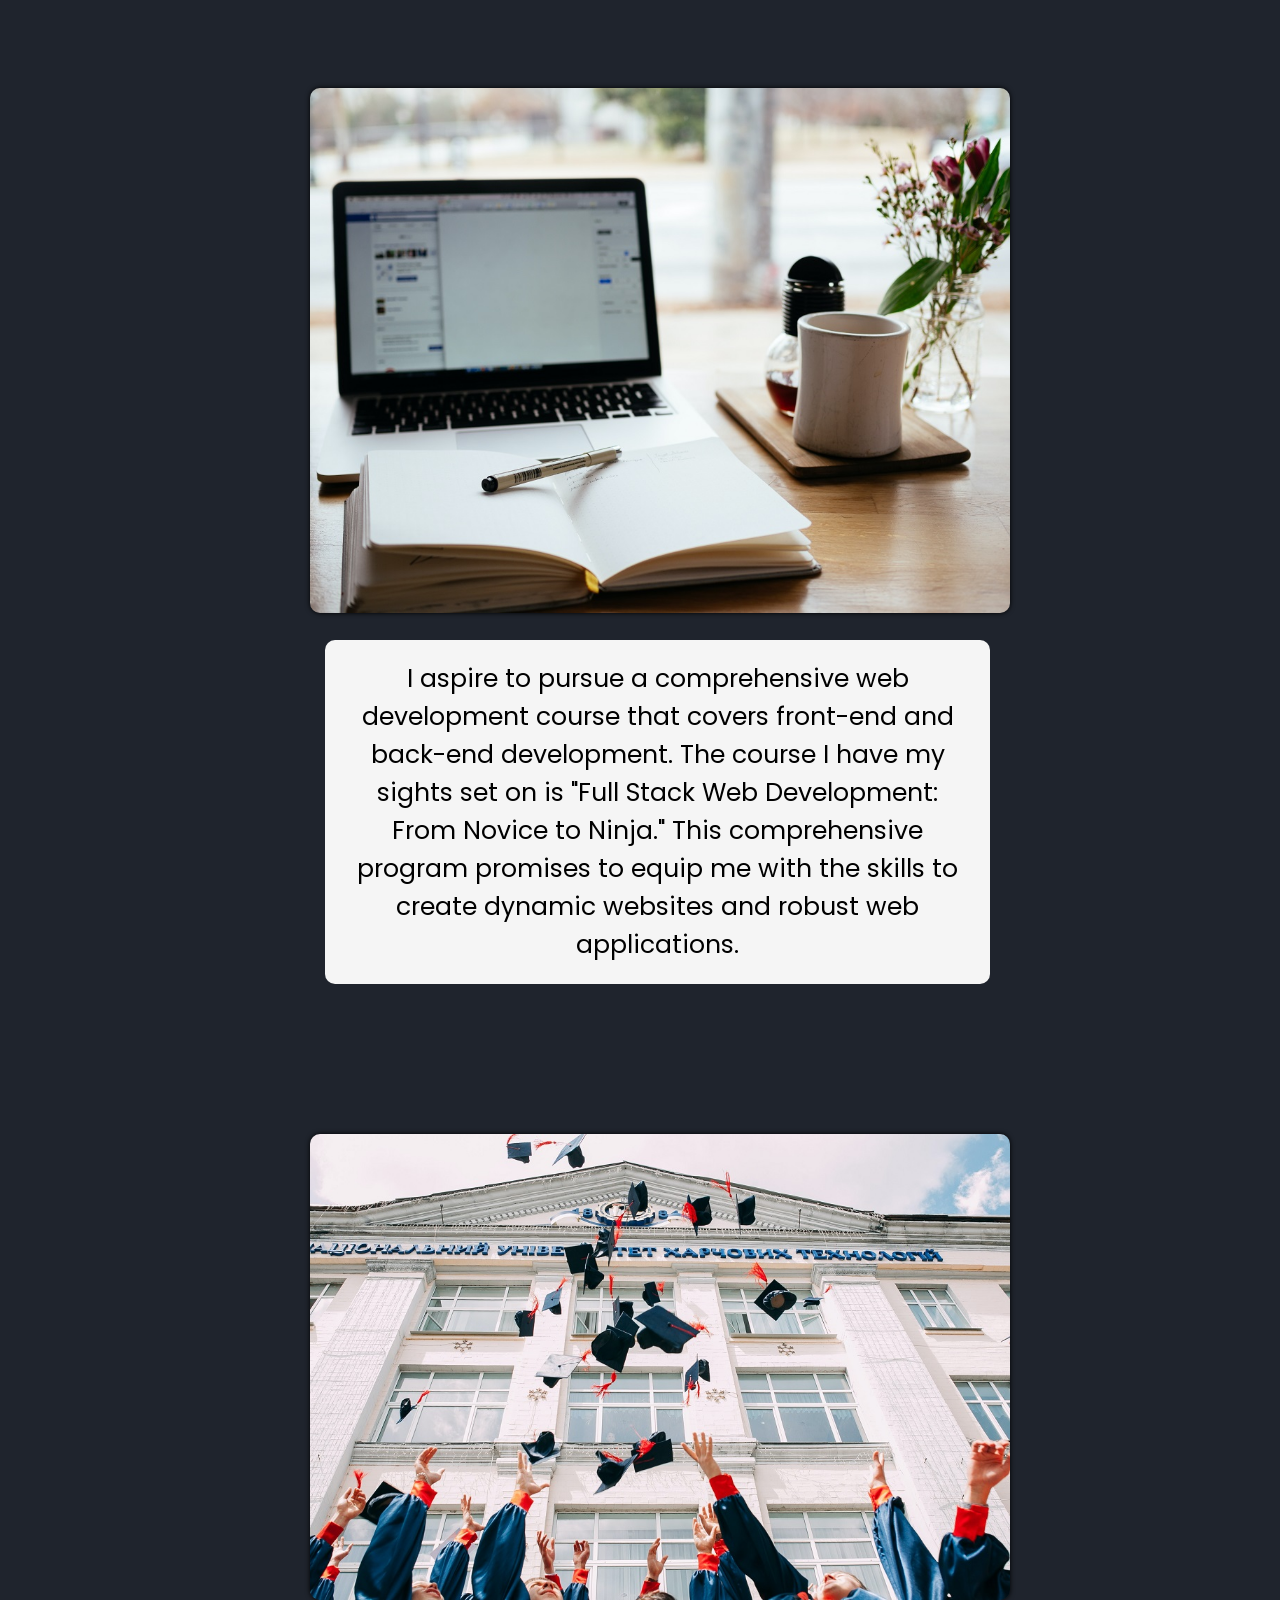
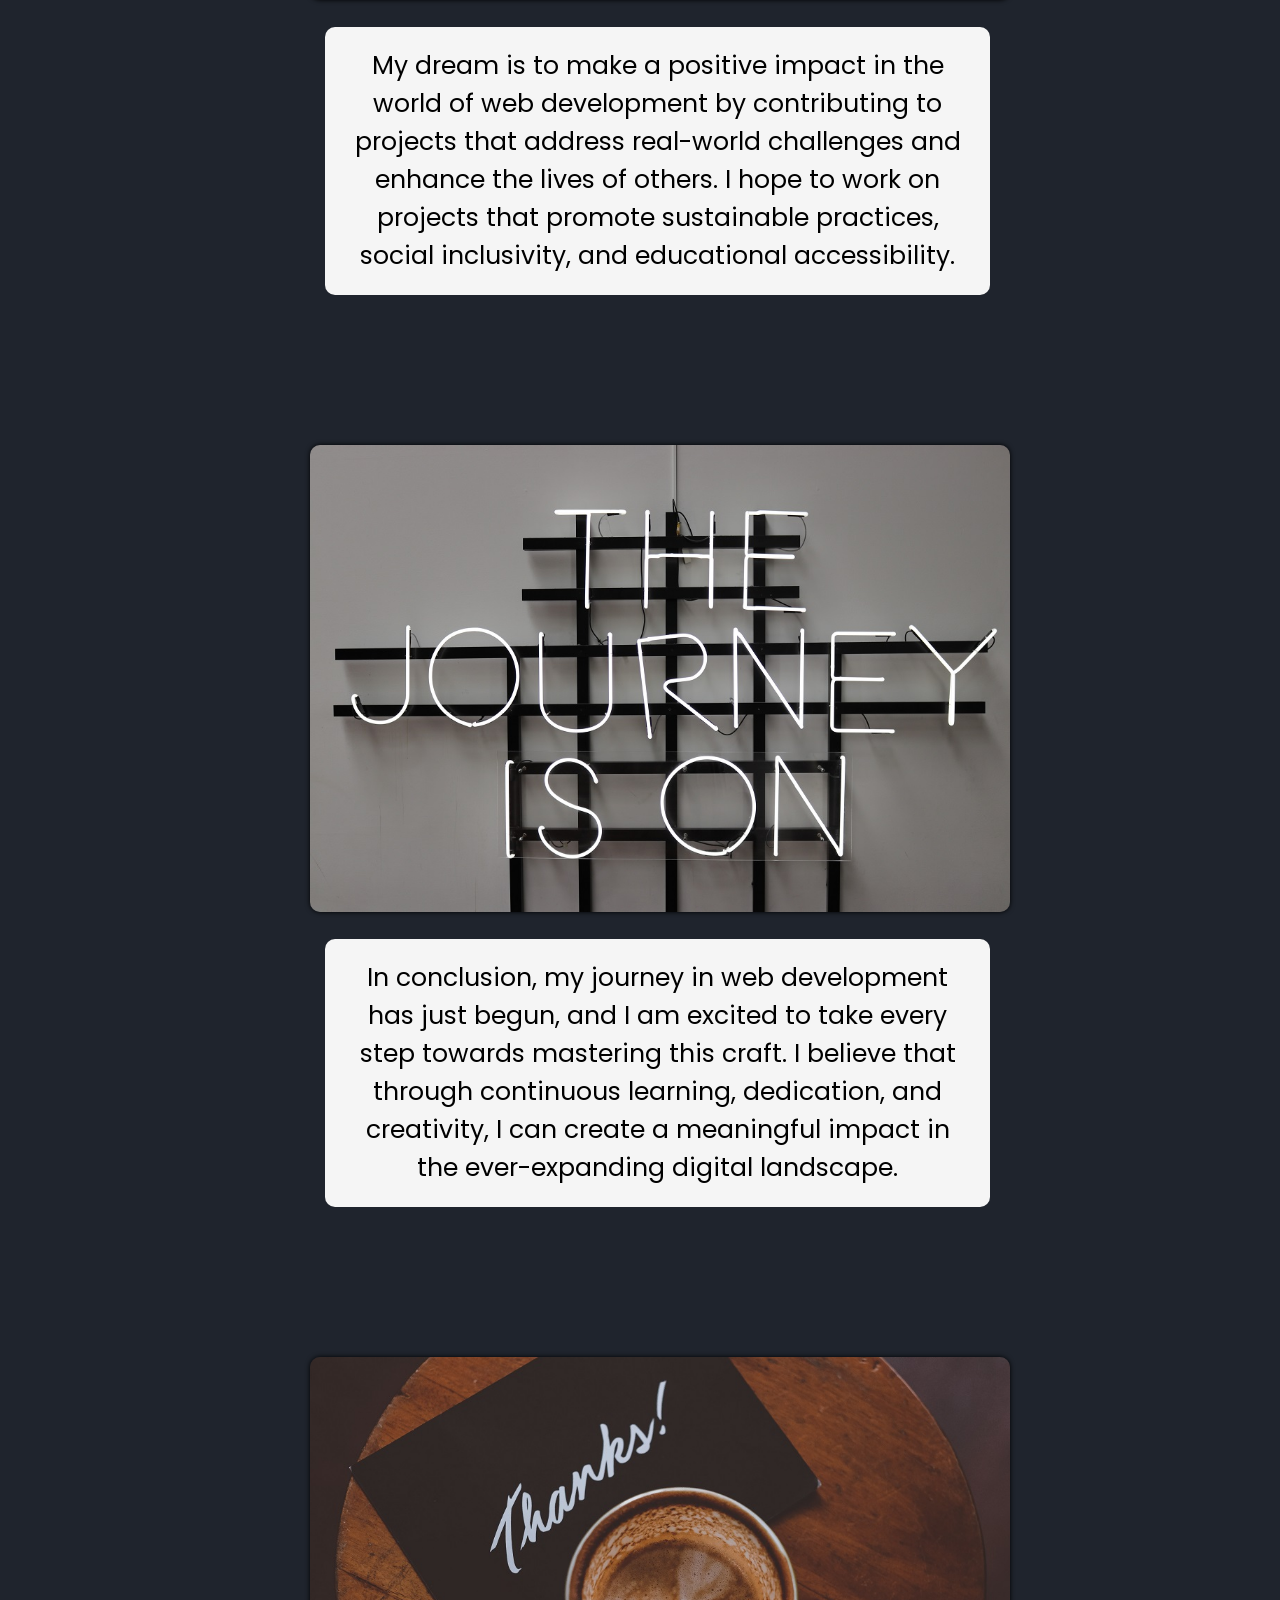
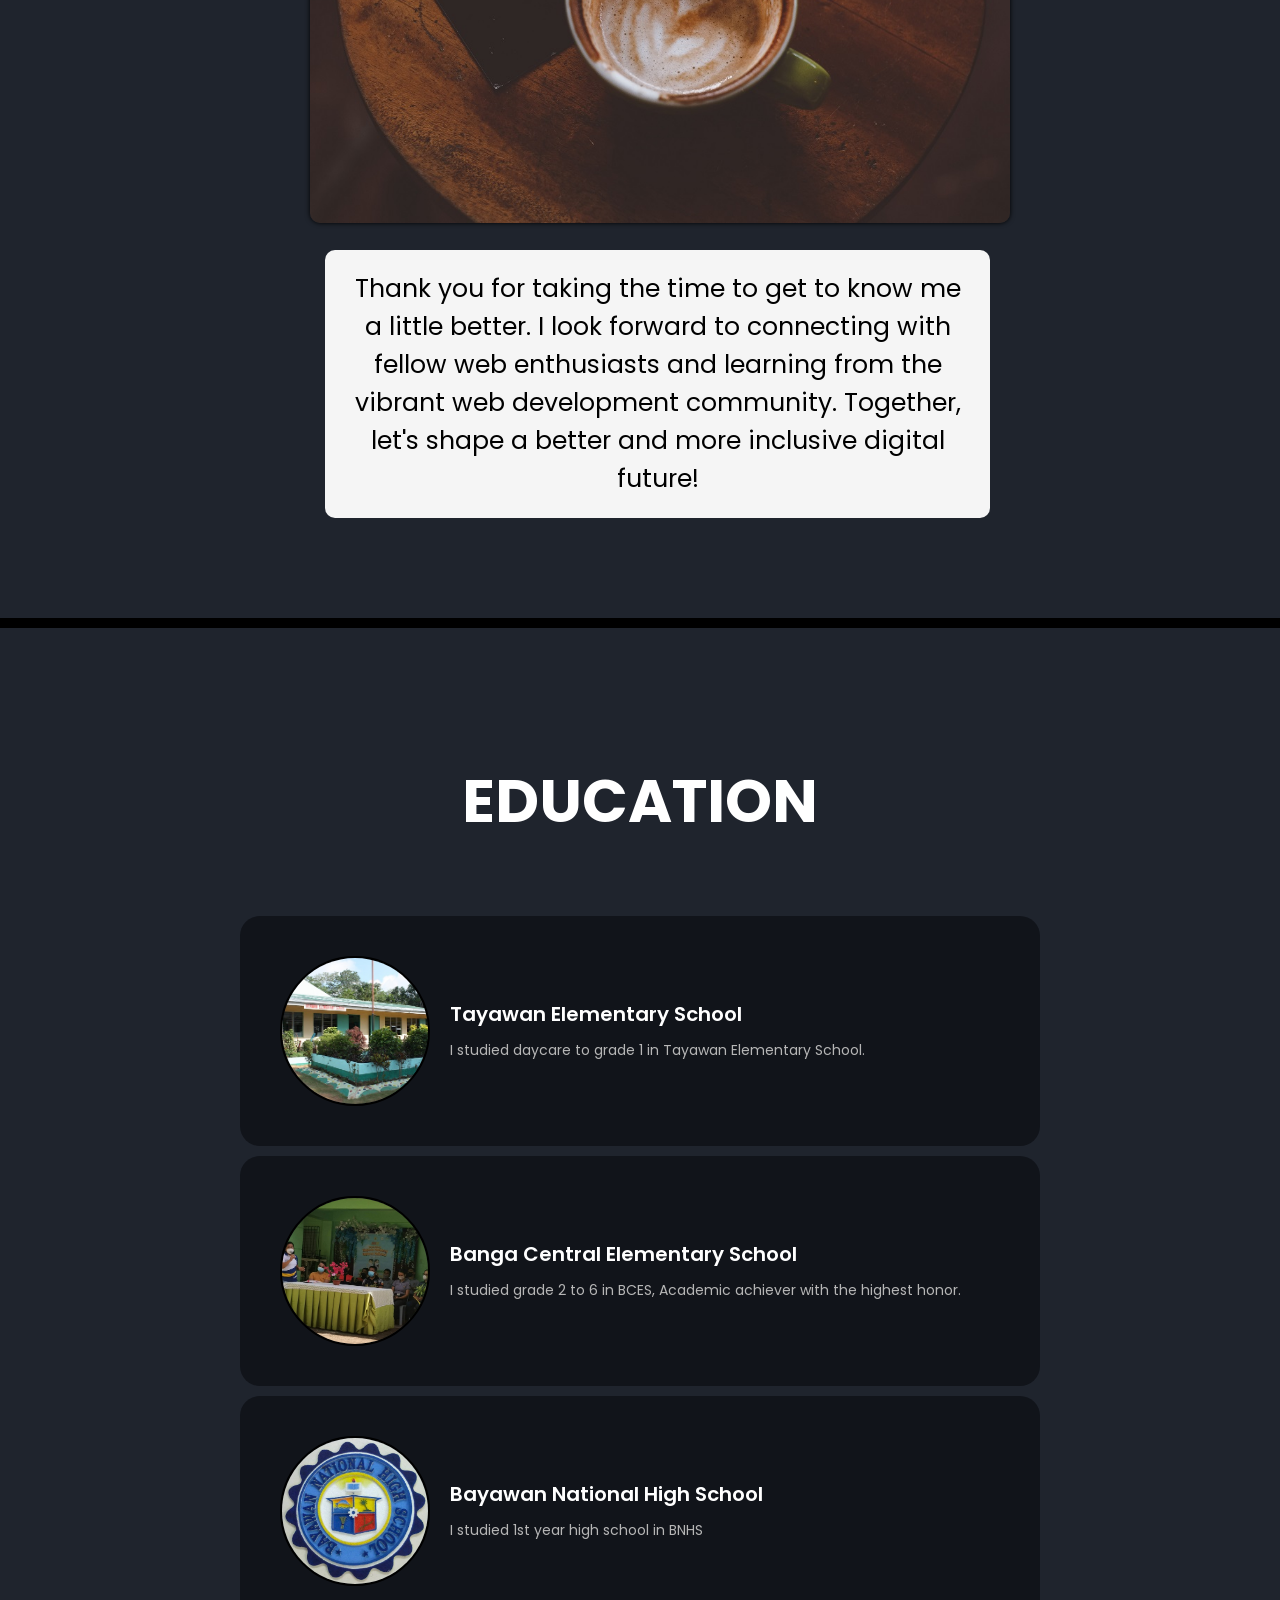
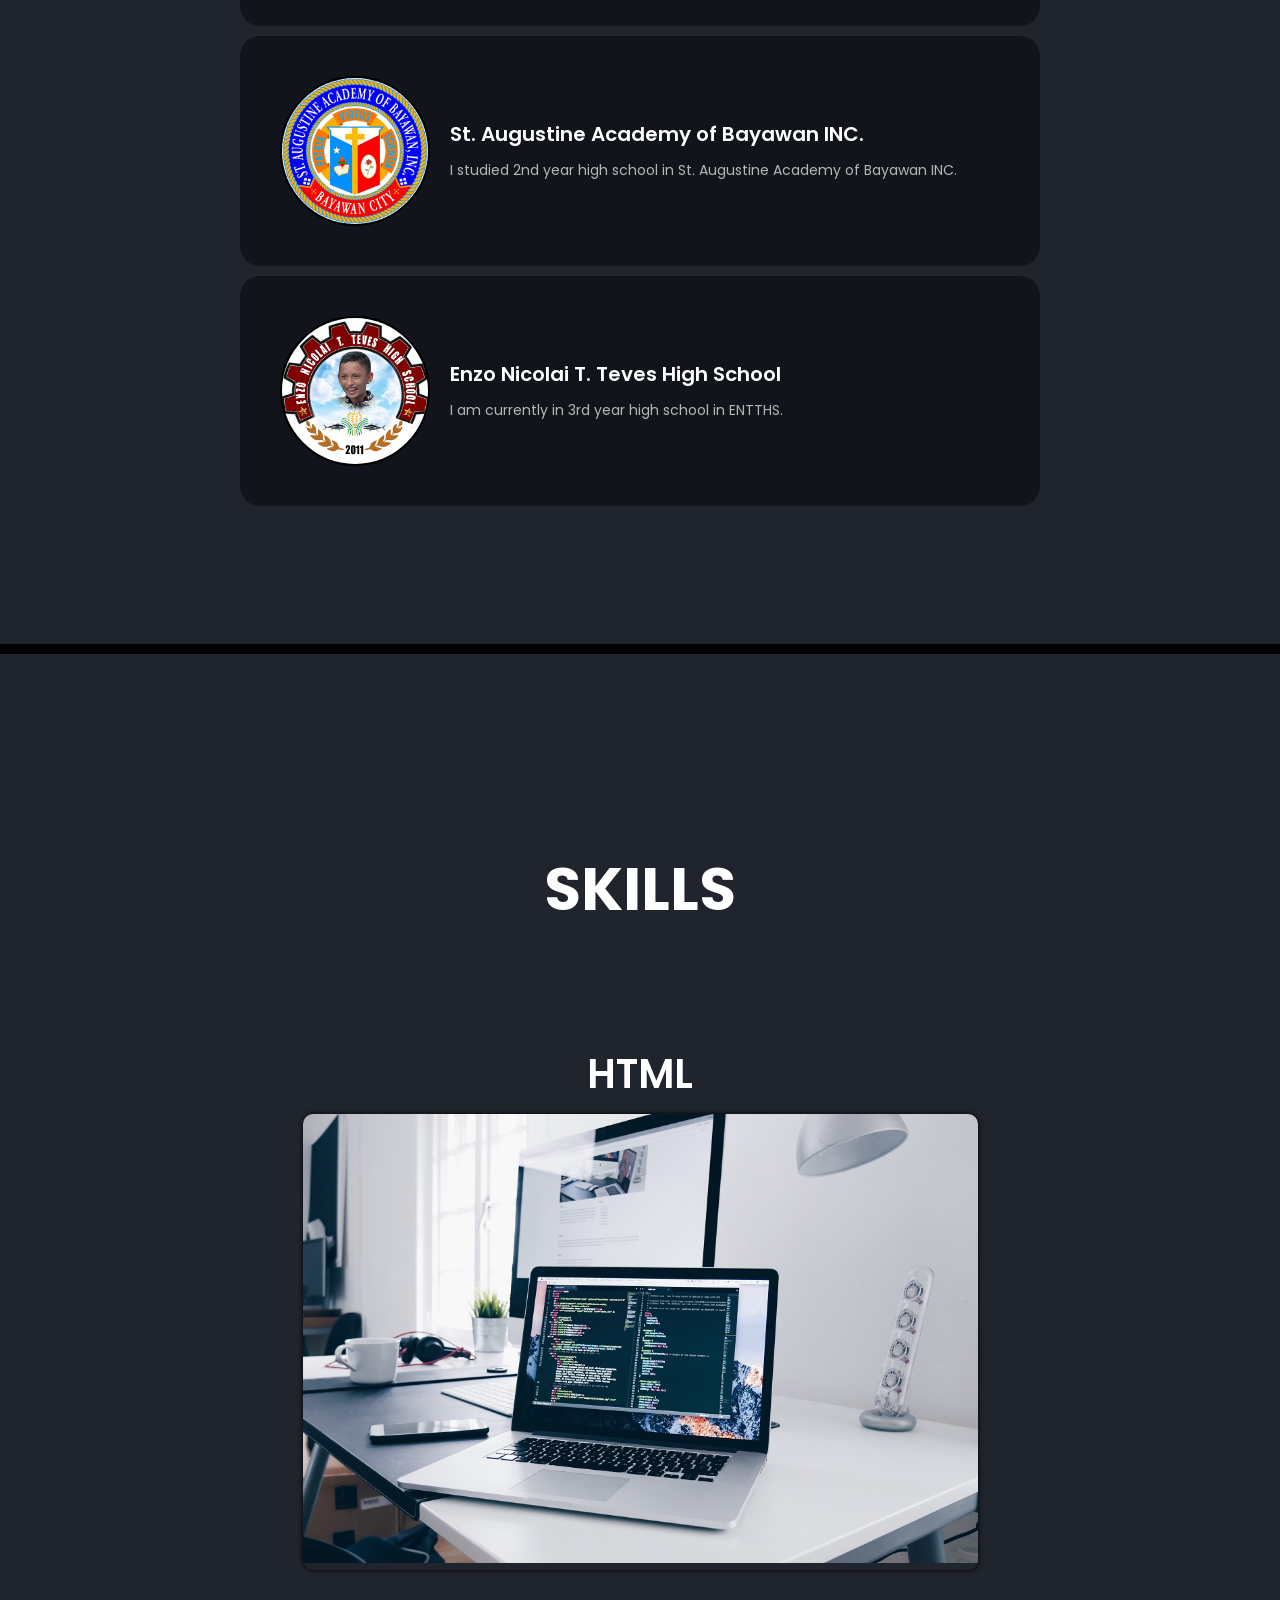
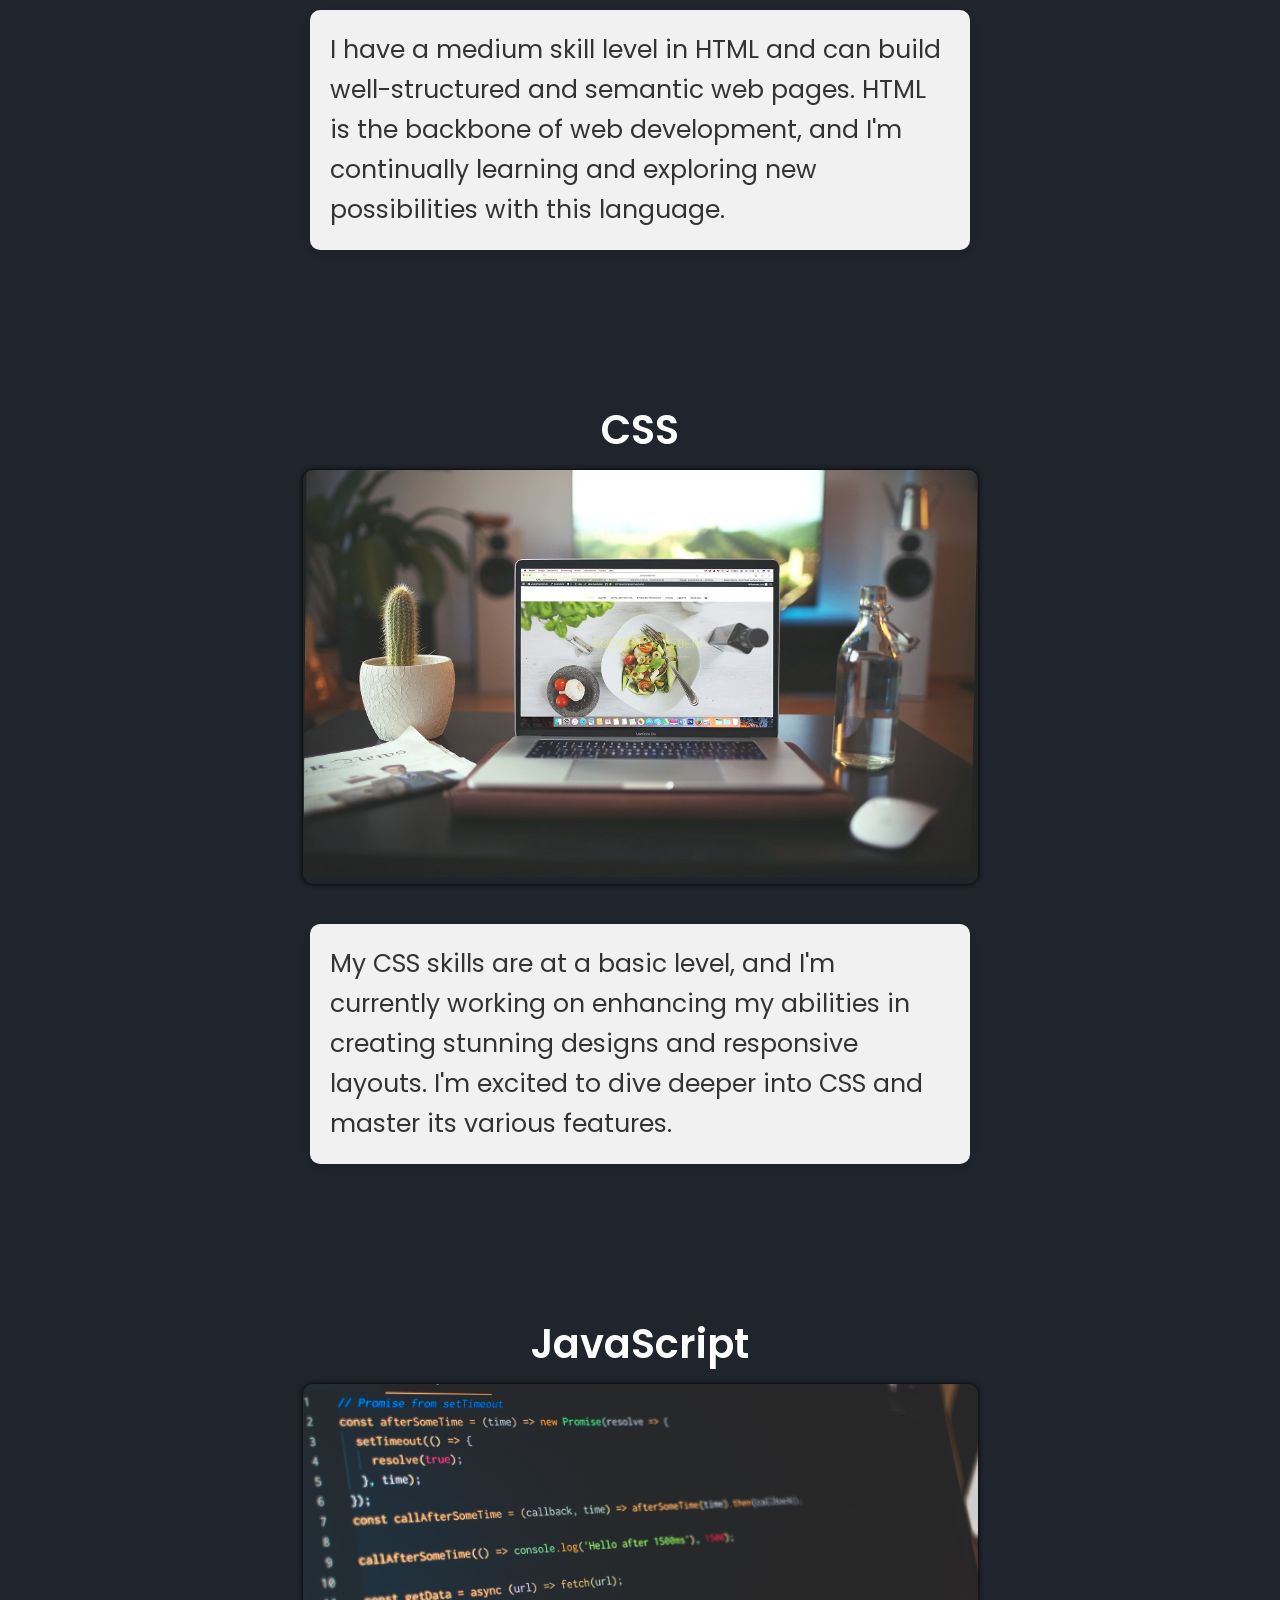
==== commit 8967a44d: "v2.0" ====
--- a/index.html
+++ b/index.html
@@ -58,7 +58,7 @@
                 <div class="about-image">
                     <img src="images/student.jpg" alt="October Image" style="margin-top: 50px;">
                 </div>
-                <p class="about-content-text">Hello! My name is Rodney, and I'm thrilled to share a bit about myself with you. As a 15-year-old high school student from the picturesque Philippines, I find joy in exploring the ever-evolving world of web development. My passion for this field has grown exponentially, and I can't wait to embark on an exciting journey to become a skilled web developer.</p>
+                <p class="about-content-text">Hello! My name is Rodney, and I'm thrilled to share a bit about myself with you. As a 16-year-old high school student from the picturesque Philippines, I find joy in exploring the ever-evolving world of web development. My passion for this field has grown exponentially, and I can't wait to embark on an exciting journey to become a skilled web developer.</p>
             </div>
         
             <div class="about-item">
